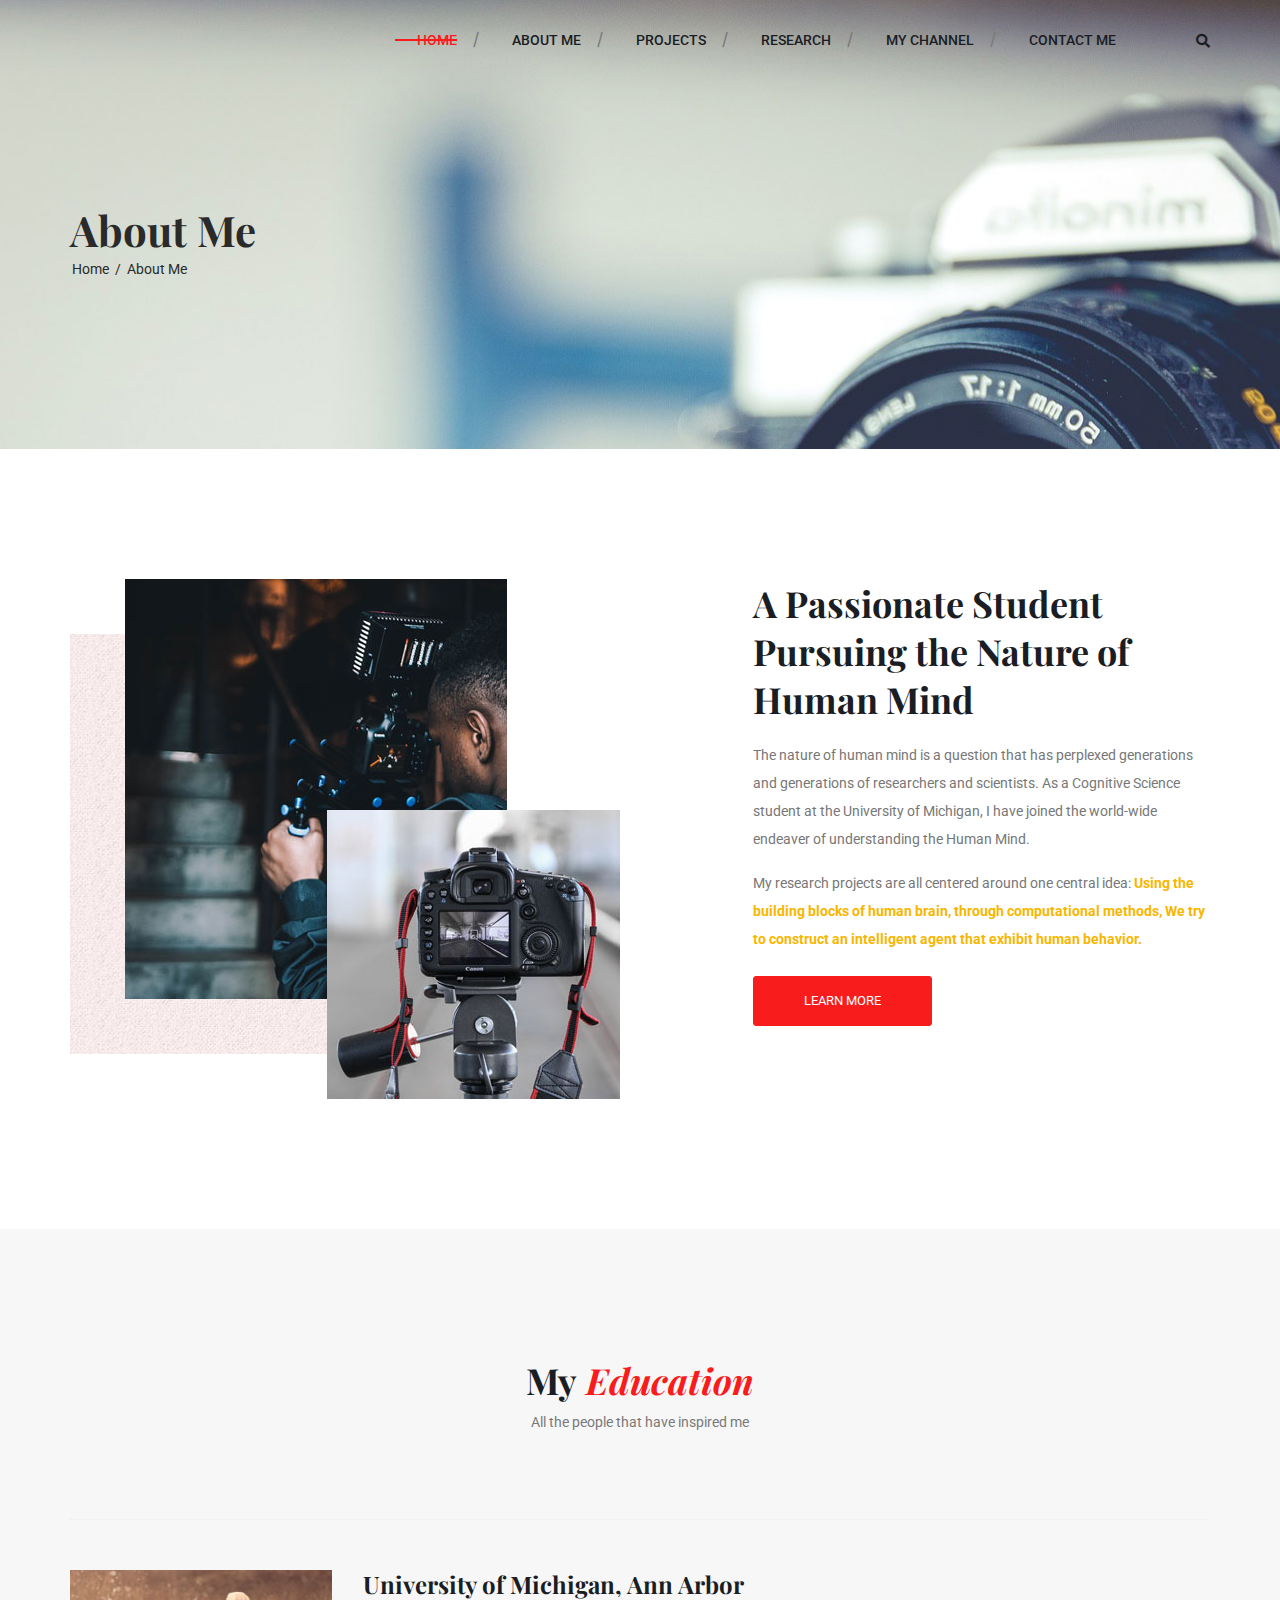
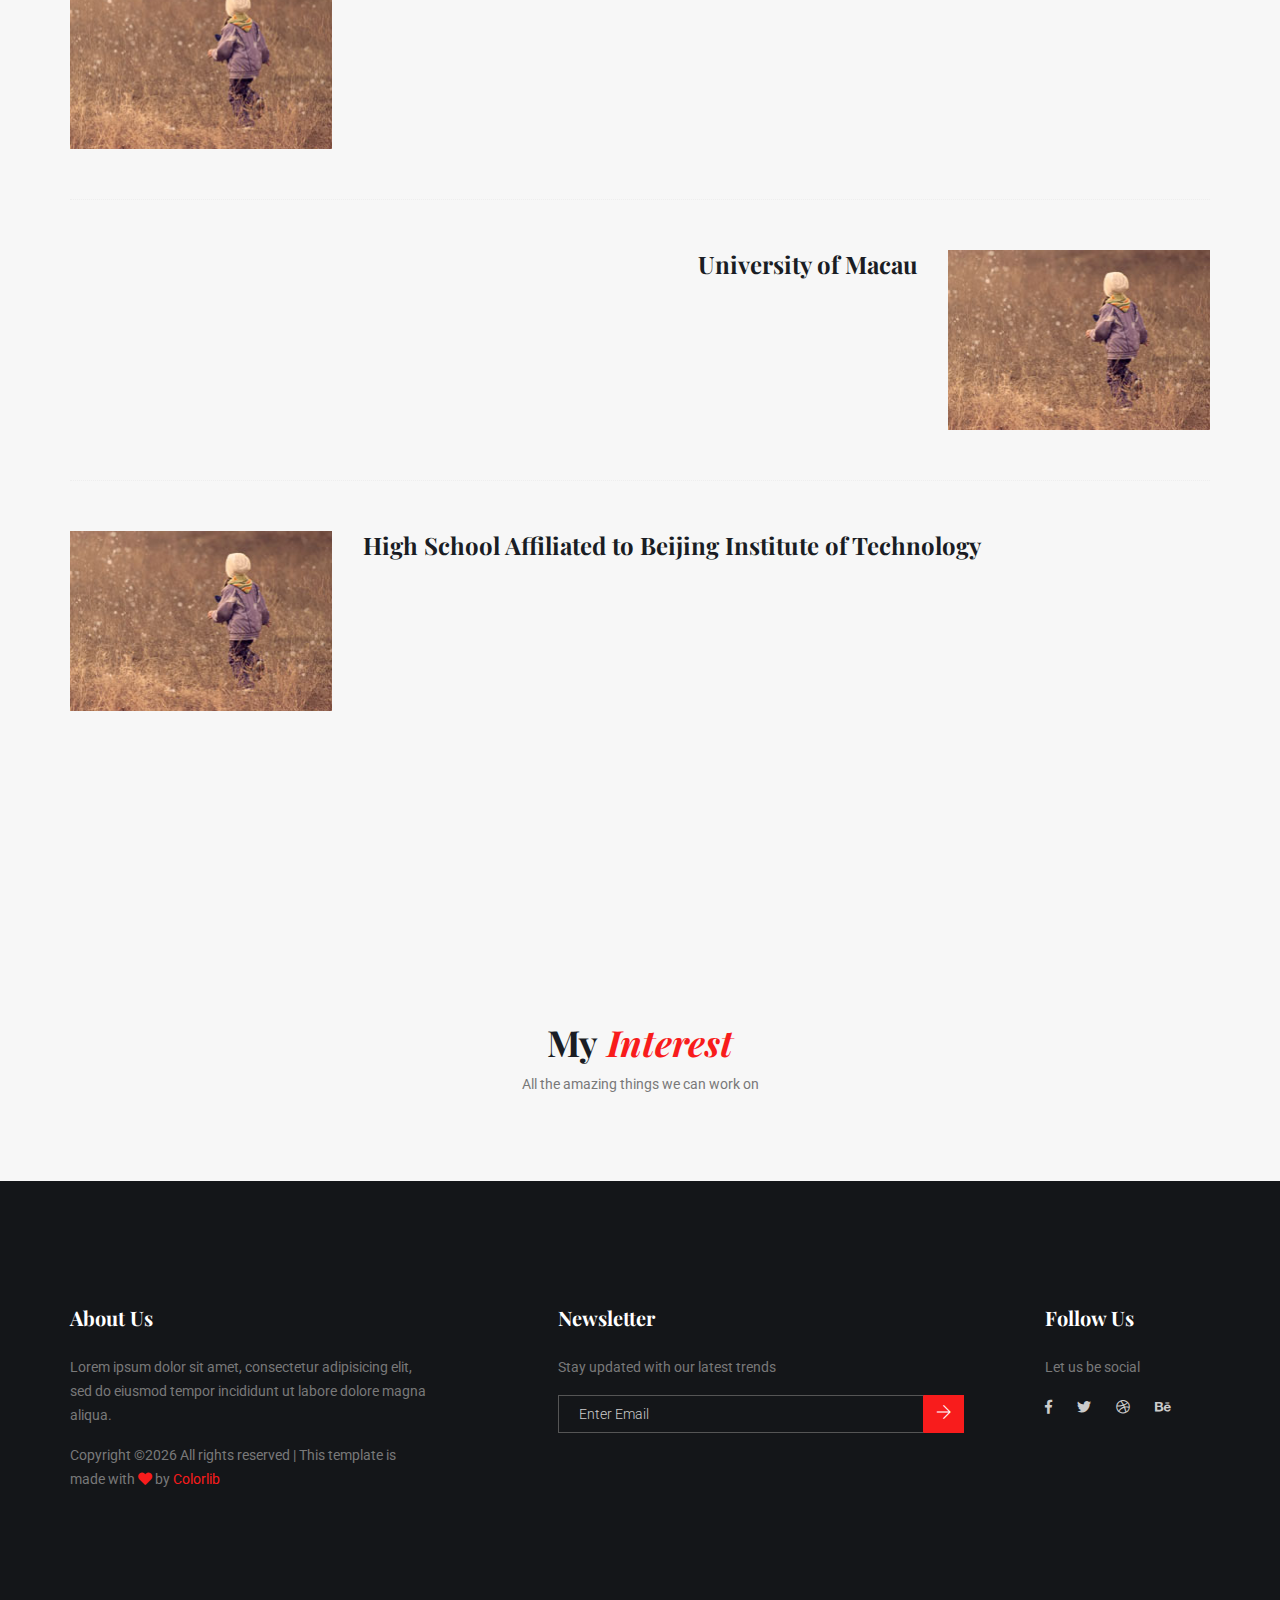
==== about-me.html @ 4230085e "Header menu done" ====
<!doctype html>
<html lang="en">
<head>
    <!-- Required meta tags -->
    <meta charset="utf-8">
    <meta name="viewport" content="width=device-width, initial-scale=1, shrink-to-fit=no">
    <link rel="icon" href="img/favicon.png" type="image/png">
    <title>Qianbo Yin</title>
    <!-- Bootstrap CSS -->
    <link rel="stylesheet" href="css/bootstrap.css">
    <link rel="stylesheet" href="css/themify-icons.css">
    <link rel="stylesheet" href="css/flaticon.css">
    <link rel="stylesheet" href="vendors/fontawesome/css/all.min.css">
    <link rel="stylesheet" href="vendors/owl-carousel/owl.carousel.min.css">
    <link rel="stylesheet" href="vendors/animate-css/animate.css">
    <!-- main css -->
    <link rel="stylesheet" href="css/style.css">
    <link rel="stylesheet" href="css/responsive.css">
</head>

<body>
    <!--================================= Header Menu Area (start) =====================================-->
    <header class="header_area">
        <div class="main_menu">
            <nav class="navbar navbar-expand-lg navbar-light">
                <div class="container">
                    <!-- Brand and toggle get grouped for better mobile display -->
                    <!--The Upper left corner icon omitted--> <!--<a class="navbar-brand logo_h" href="index.html"><img src="img/logo.png" alt=""></a> --> 
                    <button class="navbar-toggler" type="button" data-toggle="collapse" data-target="#navbarSupportedContent" aria-controls="navbarSupportedContent" aria-expanded="false" aria-label="Toggle navigation">
                        <span class="icon-bar"></span>
                        <span class="icon-bar"></span>
                        <span class="icon-bar"></span>
                    </button>
                    <!--MENU BAR ITEMS-->
                    <!-- Collect the nav links, forms, and other content for toggling -->
                    <div class="collapse navbar-collapse offset" id="navbarSupportedContent">
                        <ul class="nav navbar-nav menu_nav ml-auto">
                            <li class="nav-item active"><a class="nav-link" href="index.html">Home</a></li> 
                            <li class="nav-item"><a class="nav-link" href="about-me.html">About Me</a></li>
                            <li class="nav-item submenu dropdown">
                                <a href="projects.html" class="nav-link dropdown-toggle" data-toggle="dropdown" role="button" aria-haspopup="true" aria-expanded="false">Projects</a>
                                <ul class="dropdown-menu">
                                    <li class="nav-item"><a class="nav-link" href="multi-arm.html">Multi-armed Bandit</a></li>
                                    <li class="nav-item"><a class="nav-link" href="reinforcement-learning.html">Reinforcement Learning</a></li>
                                    <li class="nav-item"><a class="nav-link" href="intel-agent.html">Intelligent Agent Plan</a></li>
                                </ul>
                            </li>
                            <li class="nav-item"><a class="nav-link" href="research.html">Research</a></li> 
                            <li class="nav-item submenu dropdown">
                                    <a href="#" class="nav-link dropdown-toggle" data-toggle="dropdown" role="button" aria-haspopup="true" aria-expanded="false">My Channel</a>
                                    <ul class="dropdown-menu">
                                        <li class="nav-item"><a class="nav-link" href="blog.html">Blog</a></li>
                                        <li class="nav-item"><a class="nav-link" href="https://www.youtube.com/channel/UCZo2vby21NMZaMpFVXvGZoA?view_as=subscriber">Youtube</a></li>
                                        <li class="nav-item"><a class="nav-link" href="https://www.patreon.com/qianboyin">Patreon</a></li>
                                    </ul>
                                </li>
                            
                            <li class="nav-item"><a class="nav-link" href="contact.html">Contact Me</a></li>
                        </ul>
                        <div class="right-button">
                        <ul>
                            <li><a id="search" href="javascript:void(0)"><i class="fas fa-search"></i></a></li>
                        </ul>
                        </div> 
                    </div>
                </div>
            </nav>
        </div>

        <!--Search Area-->
        <div class="search_input" id="search_input_box">
            <div class="container ">
                <form class="d-flex justify-content-between search-inner">
                    <input type="text" class="form-control" id="search_input" placeholder="Search Here">
                    <button type="submit" class="btn"></button>
                    <span class="ti-close" id="close_search" title="Close Search"></span>
                </form>
            </div>
        </div>
    </header>
    <!--====================================Header Menu Area (end) =====================================-->




    <!--================================Big Title Area (start)================================-->
    <section class="hero-banner">
        <div class="container">
            <h2>About Me</h2>
            <nav aria-label="breadcrumb" class="banner-breadcrumb">
                <ol class="breadcrumb">
                    <li class="breadcrumb-item"><a href="#">Home</a></li>
                    <li class="breadcrumb-item active" aria-current="page">About Me</li>
                </ol>
            </nav>
        </div>
    </section>
    <!--================================Big Title Area (end) ====================================-->


    <!--====================================About Area (start)=====================================-->
    <section class="about-area area-padding">
        <div class="container">
            <div class="row">
                <div class="col-lg-6">
                    <div class="img-styleBox">
                        <div class="styleBox-border">
                            <img class="styleBox-img1" src="img/background/about1.jpg" alt="">
                        </div>
                        <img class="styleBox-img2" src="img/background/about2.jpg" alt="">
                    </div>
                </div>
                <div class="col-lg-5 col-md-12 offset-md-0 offset-lg-1">
                    <div class="about-content">
                        <h4>
                            A Passionate Student<br>
                            Pursuing the Nature of<br>
                            Human Mind
                        </h4>
                        <p>
                            The nature of human mind is a question that has perplexed generations and generations of researchers and scientists.
                            As a Cognitive Science student at the University of Michigan, I have joined the world-wide endeaver of understanding the Human Mind.
                        </p>
                        <p>
                            <!--TODO: change <b> to <important>-->
                            My research projects are all centered around one central idea: <b>Using the building blocks of human brain, through computational methods,
                            We try to construct an intelligent agent that exhibit human behavior.</b>
                        </p>

                        <a class="main_btn" href="projects.html">Learn More</a>
                    </div>
                </div>
            </div>
        </div>
    </section>
    <!--========================================About Area (end) ======================================-->


    <!--======================================= My Education (start) ===================================-->
    <section class="bg-gray area-padding bg-1">
        <div class="container">
            <!--============ Title ===========-->
            <div class="area-heading">
                <h3>My<span> Education</span></h3>
                <p>All the people that have inspired me</p>
            </div>

            <!--======= University of Michigan ============-->
            <div class="section-top-border">
                <div class="row">
                    <div class="col-md-3">
                        <img src="img/elements/d.jpg" alt="" class="img-fluid">
                    </div>
                    <div class="col-md-9 mt-sm-20 left-align-p">
                        <h3>University of Michigan, Ann Arbor</h3>
                    </div>
                </div>
            </div>

            <!--============= University of Macau ==============-->
            <div class="section-top-border text-right">
                <div class="row">
                    <div class="col-md-9">
                        <h3>University of Macau</h3>                        
                    </div>
                    <div class="col-md-3">
                        <img src="img/elements/d.jpg" alt="" class="img-fluid">                        
                    </div>
                </div>
            </div>

            <!--======= High School ============-->
            <div class="section-top-border">
                <div class="row">
                    <div class="col-md-3">
                        <img src="img/elements/d.jpg" alt="" class="img-fluid">
                    </div>
                    <div class="col-md-9 mt-sm-20 left-align-p">
                        <h3>High School Affiliated to Beijing Institute of Technology</h3>
                    </div>
                </div>
            </div>
        </div>
    </section>
    <!--======================================= My Education (end) ===================================-->



    <!--======================================= My Interest (start) ===================================-->
    <section class="bg-gray area-padding bg-1">
            <div class="container">
                <!--============= Title ============-->
                <div class="area-heading">
                    <h3>My<span> Interest</span></h3>
                    <p>All the amazing things we can work on</p>
                </div>


            </div>
    <!--======================================= My Interest (end) ===================================-->



    <!--====================================== Footer Area(start)  ======================================-->
    <footer class="footer-area section_gap">
        <div class="container">
            <div class="row">
                <div class="col-lg-4  col-md-6 col-sm-6">
                    <div class="single-footer-widget">
                        <h6>About Us</h6>
                        <p>
                            Lorem ipsum dolor sit amet, consectetur adipisicing elit, sed do eiusmod tempor incididunt ut labore dolore
                            magna aliqua.
                        </p>
                        <p class="footer-text m-0"><!-- Link back to Colorlib can't be removed. Template is licensed under CC BY 3.0. -->
Copyright &copy;<script>document.write(new Date().getFullYear());</script> All rights reserved | This template is made with <i class="fa fa-heart" aria-hidden="true"></i> by <a href="https://colorlib.com" target="_blank">Colorlib</a>
<!-- Link back to Colorlib can't be removed. Template is licensed under CC BY 3.0. --></p>
                    </div>
                </div>
                <div class="offset-lg-1 col-lg-5   col-md-6 col-sm-6">
                    <div class="single-footer-widget">
                        <h6>Newsletter</h6>
                        <p>Stay updated with our latest trends</p>
                        <div class="" id="mc_embed_signup">

                            <form target="_blank" action="https://spondonit.us12.list-manage.com/subscribe/post?u=1462626880ade1ac87bd9c93a&amp;id=92a4423d01"
                            method="get" class="form-inline">

                            <div class="d-flex flex-row">

                                <input class="form-control" name="EMAIL" placeholder="Enter Email" onfocus="this.placeholder = ''" onblur="this.placeholder = 'Enter Email '"
                                required="" type="email">


                                <button class="click-btn btn btn-default"><i class="ti-arrow-right"></i></button>
                                <div style="position: absolute; left: -5000px;">
                                    <input name="b_36c4fd991d266f23781ded980_aefe40901a" tabindex="-1" value="" type="text">
                                </div>

                            </div>
                            <div class="info"></div>
                        </form>
                    </div>
                </div>
            </div>
            <div class="col-lg-2 col-md-6 col-sm-6">
                <div class="single-footer-widget">
                    <h6>Follow Us</h6>
                    <p>Let us be social</p>
                    <div class="footer-social d-flex align-items-center">
                        <a href="#"><i class="fab fa-facebook-f"></i></a>
                        <a href="#"><i class="fab fa-twitter"></i></a>
                        <a href="#"><i class="fab fa-dribbble"></i></a>
                        <a href="#"><i class="fab fa-behance"></i></a>
                    </div>
                </div>
            </div>
        </div>
    </div>
</footer>
<!--=============================================== Footer Area (end)  ====================================-->




<!-- Optional JavaScript -->
<!-- jQuery first, then Popper.js, then Bootstrap JS -->
<script src="js/jquery-3.3.1.min.js"></script>
<script src="js/popper.js"></script>
<script src="js/bootstrap.min.js"></script>
<script src="js/stellar.js"></script>
<script src="vendors/isotope/imagesloaded.pkgd.min.js"></script>
<script src="vendors/isotope/isotope.pkgd.min.js"></script>
<script src="vendors/owl-carousel/owl.carousel.min.js"></script>
<script src="js/jquery.ajaxchimp.min.js"></script>
<script src="js/jquery.counterup.min.js"></script>
<script src="js/jquery.waypoints.min.js"></script>
<script src="js/mail-script.js"></script>
<script src="js/contact.js"></script>
<script src="js/jquery.form.js"></script>
<script src="js/jquery.validate.min.js"></script>
<script src="js/mail-script.js"></script>
<script src="js/theme.js"></script>
</body>
</html>
---- css/themify-icons.css ----
@font-face {
	font-family: 'themify';
	src:url('../fonts/themify.eot?-fvbane');
	src:url('../fonts/themify.eot?#iefix-fvbane') format('embedded-opentype'),
		url('../fonts/themify.woff?-fvbane') format('woff'),
		url('../fonts/themify.ttf?-fvbane') format('truetype'),
		url('../fonts/themify.svg?-fvbane#themify') format('svg');
	font-weight: normal;
	font-style: normal;
}

[class^="ti-"], [class*=" ti-"] {
	font-family: 'themify';
	speak: none;
	font-style: normal;
	font-weight: normal;
	font-variant: normal;
	text-transform: none;
	line-height: 1;

	/* Better Font Rendering =========== */
	-webkit-font-smoothing: antialiased;
	-moz-osx-font-smoothing: grayscale;
}

.ti-wand:before {
	content: "\e600";
}
.ti-volume:before {
	content: "\e601";
}
.ti-user:before {
	content: "\e602";
}
.ti-unlock:before {
	content: "\e603";
}
.ti-unlink:before {
	content: "\e604";
}
.ti-trash:before {
	content: "\e605";
}
.ti-thought:before {
	content: "\e606";
}
.ti-target:before {
	content: "\e607";
}
.ti-tag:before {
	content: "\e608";
}
.ti-tablet:before {
	content: "\e609";
}
.ti-star:before {
	content: "\e60a";
}
.ti-spray:before {
	content: "\e60b";
}
.ti-signal:before {
	content: "\e60c";
}
.ti-shopping-cart:before {
	content: "\e60d";
}
.ti-shopping-cart-full:before {
	content: "\e60e";
}
.ti-settings:before {
	content: "\e60f";
}
.ti-search:before {
	content: "\e610";
}
.ti-zoom-in:before {
	content: "\e611";
}
.ti-zoom-out:before {
	content: "\e612";
}
.ti-cut:before {
	content: "\e613";
}
.ti-ruler:before {
	content: "\e614";
}
.ti-ruler-pencil:before {
	content: "\e615";
}
.ti-ruler-alt:before {
	content: "\e616";
}
.ti-bookmark:before {
	content: "\e617";
}
.ti-bookmark-alt:before {
	content: "\e618";
}
.ti-reload:before {
	content: "\e619";
}
.ti-plus:before {
	content: "\e61a";
}
.ti-pin:before {
	content: "\e61b";
}
.ti-pencil:before {
	content: "\e61c";
}
.ti-pencil-alt:before {
	content: "\e61d";
}
.ti-paint-roller:before {
	content: "\e61e";
}
.ti-paint-bucket:before {
	content: "\e61f";
}
.ti-na:before {
	content: "\e620";
}
.ti-mobile:before {
	content: "\e621";
}
.ti-minus:before {
	content: "\e622";
}
.ti-medall:before {
	content: "\e623";
}
.ti-medall-alt:before {
	content: "\e624";
}
.ti-marker:before {
	content: "\e625";
}
.ti-marker-alt:before {
	content: "\e626";
}
.ti-arrow-up:before {
	content: "\e627";
}
.ti-arrow-right:before {
	content: "\e628";
}
.ti-arrow-left:before {
	content: "\e629";
}
.ti-arrow-down:before {
	content: "\e62a";
}
.ti-lock:before {
	content: "\e62b";
}
.ti-location-arrow:before {
	content: "\e62c";
}
.ti-link:before {
	content: "\e62d";
}
.ti-layout:before {
	content: "\e62e";
}
.ti-layers:before {
	content: "\e62f";
}
.ti-layers-alt:before {
	content: "\e630";
}
.ti-key:before {
	content: "\e631";
}
.ti-import:before {
	content: "\e632";
}
.ti-image:before {
	content: "\e633";
}
.ti-heart:before {
	content: "\e634";
}
.ti-heart-broken:before {
	content: "\e635";
}
.ti-hand-stop:before {
	content: "\e636";
}
.ti-hand-open:before {
	content: "\e637";
}
.ti-hand-drag:before {
	content: "\e638";
}
.ti-folder:before {
	content: "\e639";
}
.ti-flag:before {
	content: "\e63a";
}
.ti-flag-alt:before {
	content: "\e63b";
}
.ti-flag-alt-2:before {
	content: "\e63c";
}
.ti-eye:before {
	content: "\e63d";
}
.ti-export:before {
	content: "\e63e";
}
.ti-exchange-vertical:before {
	content: "\e63f";
}
.ti-desktop:before {
	content: "\e640";
}
.ti-cup:before {
	content: "\e641";
}
.ti-crown:before {
	content: "\e642";
}
.ti-comments:before {
	content: "\e643";
}
.ti-comment:before {
	content: "\e644";
}
.ti-comment-alt:before {
	content: "\e645";
}
.ti-close:before {
	content: "\e646";
}
.ti-clip:before {
	content: "\e647";
}
.ti-angle-up:before {
	content: "\e648";
}
.ti-angle-right:before {
	content: "\e649";
}
.ti-angle-left:before {
	content: "\e64a";
}
.ti-angle-down:before {
	content: "\e64b";
}
.ti-check:before {
	content: "\e64c";
}
.ti-check-box:before {
	content: "\e64d";
}
.ti-camera:before {
	content: "\e64e";
}
.ti-announcement:before {
	content: "\e64f";
}
.ti-brush:before {
	content: "\e650";
}
.ti-briefcase:before {
	content: "\e651";
}
.ti-bolt:before {
	content: "\e652";
}
.ti-bolt-alt:before {
	content: "\e653";
}
.ti-blackboard:before {
	content: "\e654";
}
.ti-bag:before {
	content: "\e655";
}
.ti-move:before {
	content: "\e656";
}
.ti-arrows-vertical:before {
	content: "\e657";
}
.ti-arrows-horizontal:before {
	content: "\e658";
}
.ti-fullscreen:before {
	content: "\e659";
}
.ti-arrow-top-right:before {
	content: "\e65a";
}
.ti-arrow-top-left:before {
	content: "\e65b";
}
.ti-arrow-circle-up:before {
	content: "\e65c";
}
.ti-arrow-circle-right:before {
	content: "\e65d";
}
.ti-arrow-circle-left:before {
	content: "\e65e";
}
.ti-arrow-circle-down:before {
	content: "\e65f";
}
.ti-angle-double-up:before {
	content: "\e660";
}
.ti-angle-double-right:before {
	content: "\e661";
}
.ti-angle-double-left:before {
	content: "\e662";
}
.ti-angle-double-down:before {
	content: "\e663";
}
.ti-zip:before {
	content: "\e664";
}
.ti-world:before {
	content: "\e665";
}
.ti-wheelchair:before {
	content: "\e666";
}
.ti-view-list:before {
	content: "\e667";
}
.ti-view-list-alt:before {
	content: "\e668";
}
.ti-view-grid:before {
	content: "\e669";
}
.ti-uppercase:before {
	content: "\e66a";
}
.ti-upload:before {
	content: "\e66b";
}
.ti-underline:before {
	content: "\e66c";
}
.ti-truck:before {
	content: "\e66d";
}
.ti-timer:before {
	content: "\e66e";
}
.ti-ticket:before {
	content: "\e66f";
}
.ti-thumb-up:before {
	content: "\e670";
}
.ti-thumb-down:before {
	content: "\e671";
}
.ti-text:before {
	content: "\e672";
}
.ti-stats-up:before {
	content: "\e673";
}
.ti-stats-down:before {
	content: "\e674";
}
.ti-split-v:before {
	content: "\e675";
}
.ti-split-h:before {
	content: "\e676";
}
.ti-smallcap:before {
	content: "\e677";
}
.ti-shine:before {
	content: "\e678";
}
.ti-shift-right:before {
	content: "\e679";
}
.ti-shift-left:before {
	content: "\e67a";
}
.ti-shield:before {
	content: "\e67b";
}
.ti-notepad:before {
	content: "\e67c";
}
.ti-server:before {
	content: "\e67d";
}
.ti-quote-right:before {
	content: "\e67e";
}
.ti-quote-left:before {
	content: "\e67f";
}
.ti-pulse:before {
	content: "\e680";
}
.ti-printer:before {
	content: "\e681";
}
.ti-power-off:before {
	content: "\e682";
}
.ti-plug:before {
	content: "\e683";
}
.ti-pie-chart:before {
	content: "\e684";
}
.ti-paragraph:before {
	content: "\e685";
}
.ti-panel:before {
	content: "\e686";
}
.ti-package:before {
	content: "\e687";
}
.ti-music:before {
	content: "\e688";
}
.ti-music-alt:before {
	content: "\e689";
}
.ti-mouse:before {
	content: "\e68a";
}
.ti-mouse-alt:before {
	content: "\e68b";
}
.ti-money:before {
	content: "\e68c";
}
.ti-microphone:before {
	content: "\e68d";
}
.ti-menu:before {
	content: "\e68e";
}
.ti-menu-alt:before {
	content: "\e68f";
}
.ti-map:before {
	content: "\e690";
}
.ti-map-alt:before {
	content: "\e691";
}
.ti-loop:before {
	content: "\e692";
}
.ti-location-pin:before {
	content: "\e693";
}
.ti-list:before {
	content: "\e694";
}
.ti-light-bulb:before {
	content: "\e695";
}
.ti-Italic:before {
	content: "\e696";
}
.ti-info:before {
	content: "\e697";
}
.ti-infinite:before {
	content: "\e698";
}
.ti-id-badge:before {
	content: "\e699";
}
.ti-hummer:before {
	content: "\e69a";
}
.ti-home:before {
	content: "\e69b";
}
.ti-help:before {
	content: "\e69c";
}
.ti-headphone:before {
	content: "\e69d";
}
.ti-harddrives:before {
	content: "\e69e";
}
.ti-harddrive:before {
	content: "\e69f";
}
.ti-gift:before {
	content: "\e6a0";
}
.ti-game:before {
	content: "\e6a1";
}
.ti-filter:before {
	content: "\e6a2";
}
.ti-files:before {
	content: "\e6a3";
}
.ti-file:before {
	content: "\e6a4";
}
.ti-eraser:before {
	content: "\e6a5";
}
.ti-envelope:before {
	content: "\e6a6";
}
.ti-download:before {
	content: "\e6a7";
}
.ti-direction:before {
	content: "\e6a8";
}
.ti-direction-alt:before {
	content: "\e6a9";
}
.ti-dashboard:before {
	content: "\e6aa";
}
.ti-control-stop:before {
	content: "\e6ab";
}
.ti-control-shuffle:before {
	content: "\e6ac";
}
.ti-control-play:before {
	content: "\e6ad";
}
.ti-control-pause:before {
	content: "\e6ae";
}
.ti-control-forward:before {
	content: "\e6af";
}
.ti-control-backward:before {
	content: "\e6b0";
}
.ti-cloud:before {
	content: "\e6b1";
}
.ti-cloud-up:before {
	content: "\e6b2";
}
.ti-cloud-down:before {
	content: "\e6b3";
}
.ti-clipboard:before {
	content: "\e6b4";
}
.ti-car:before {
	content: "\e6b5";
}
.ti-calendar:before {
	content: "\e6b6";
}
.ti-book:before {
	content: "\e6b7";
}
.ti-bell:before {
	content: "\e6b8";
}
.ti-basketball:before {
	content: "\e6b9";
}
.ti-bar-chart:before {
	content: "\e6ba";
}
.ti-bar-chart-alt:before {
	content: "\e6bb";
}
.ti-back-right:before {
	content: "\e6bc";
}
.ti-back-left:before {
	content: "\e6bd";
}
.ti-arrows-corner:before {
	content: "\e6be";
}
.ti-archive:before {
	content: "\e6bf";
}
.ti-anchor:before {
	content: "\e6c0";
}
.ti-align-right:before {
	content: "\e6c1";
}
.ti-align-left:before {
	content: "\e6c2";
}
.ti-align-justify:before {
	content: "\e6c3";
}
.ti-align-center:before {
	content: "\e6c4";
}
.ti-alert:before {
	content: "\e6c5";
}
.ti-alarm-clock:before {
	content: "\e6c6";
}
.ti-agenda:before {
	content: "\e6c7";
}
.ti-write:before {
	content: "\e6c8";
}
.ti-window:before {
	content: "\e6c9";
}
.ti-widgetized:before {
	content: "\e6ca";
}
.ti-widget:before {
	content: "\e6cb";
}
.ti-widget-alt:before {
	content: "\e6cc";
}
.ti-wallet:before {
	content: "\e6cd";
}
.ti-video-clapper:before {
	content: "\e6ce";
}
.ti-video-camera:before {
	content: "\e6cf";
}
.ti-vector:before {
	content: "\e6d0";
}
.ti-themify-logo:before {
	content: "\e6d1";
}
.ti-themify-favicon:before {
	content: "\e6d2";
}
.ti-themify-favicon-alt:before {
	content: "\e6d3";
}
.ti-support:before {
	content: "\e6d4";
}
.ti-stamp:before {
	content: "\e6d5";
}
.ti-split-v-alt:before {
	content: "\e6d6";
}
.ti-slice:before {
	content: "\e6d7";
}
.ti-shortcode:before {
	content: "\e6d8";
}
.ti-shift-right-alt:before {
	content: "\e6d9";
}
.ti-shift-left-alt:before {
	content: "\e6da";
}
.ti-ruler-alt-2:before {
	content: "\e6db";
}
.ti-receipt:before {
	content: "\e6dc";
}
.ti-pin2:before {
	content: "\e6dd";
}
.ti-pin-alt:before {
	content: "\e6de";
}
.ti-pencil-alt2:before {
	content: "\e6df";
}
.ti-palette:before {
	content: "\e6e0";
}
.ti-more:before {
	content: "\e6e1";
}
.ti-more-alt:before {
	content: "\e6e2";
}
.ti-microphone-alt:before {
	content: "\e6e3";
}
.ti-magnet:before {
	content: "\e6e4";
}
.ti-line-double:before {
	content: "\e6e5";
}
.ti-line-dotted:before {
	content: "\e6e6";
}
.ti-line-dashed:before {
	content: "\e6e7";
}
.ti-layout-width-full:before {
	content: "\e6e8";
}
.ti-layout-width-default:before {
	content: "\e6e9";
}
.ti-layout-width-default-alt:before {
	content: "\e6ea";
}
.ti-layout-tab:before {
	content: "\e6eb";
}
.ti-layout-tab-window:before {
	content: "\e6ec";
}
.ti-layout-tab-v:before {
	content: "\e6ed";
}
.ti-layout-tab-min:before {
	content: "\e6ee";
}
.ti-layout-slider:before {
	content: "\e6ef";
}
.ti-layout-slider-alt:before {
	content: "\e6f0";
}
.ti-layout-sidebar-right:before {
	content: "\e6f1";
}
.ti-layout-sidebar-none:before {
	content: "\e6f2";
}
.ti-layout-sidebar-left:before {
	content: "\e6f3";
}
.ti-layout-placeholder:before {
	content: "\e6f4";
}
.ti-layout-menu:before {
	content: "\e6f5";
}
.ti-layout-menu-v:before {
	content: "\e6f6";
}
.ti-layout-menu-separated:before {
	content: "\e6f7";
}
.ti-layout-menu-full:before {
	content: "\e6f8";
}
.ti-layout-media-right-alt:before {
	content: "\e6f9";
}
.ti-layout-media-right:before {
	content: "\e6fa";
}
.ti-layout-media-overlay:before {
	content: "\e6fb";
}
.ti-layout-media-overlay-alt:before {
	content: "\e6fc";
}
.ti-layout-media-overlay-alt-2:before {
	content: "\e6fd";
}
.ti-layout-media-left-alt:before {
	content: "\e6fe";
}
.ti-layout-media-left:before {
	content: "\e6ff";
}
.ti-layout-media-center-alt:before {
	content: "\e700";
}
.ti-layout-media-center:before {
	content: "\e701";
}
.ti-layout-list-thumb:before {
	content: "\e702";
}
.ti-layout-list-thumb-alt:before {
	content: "\e703";
}
.ti-layout-list-post:before {
	content: "\e704";
}
.ti-layout-list-large-image:before {
	content: "\e705";
}
.ti-layout-line-solid:before {
	content: "\e706";
}
.ti-layout-grid4:before {
	content: "\e707";
}
.ti-layout-grid3:before {
	content: "\e708";
}
.ti-layout-grid2:before {
	content: "\e709";
}
.ti-layout-grid2-thumb:before {
	content: "\e70a";
}
.ti-layout-cta-right:before {
	content: "\e70b";
}
.ti-layout-cta-left:before {
	content: "\e70c";
}
.ti-layout-cta-center:before {
	content: "\e70d";
}
.ti-layout-cta-btn-right:before {
	content: "\e70e";
}
.ti-layout-cta-btn-left:before {
	content: "\e70f";
}
.ti-layout-column4:before {
	content: "\e710";
}
.ti-layout-column3:before {
	content: "\e711";
}
.ti-layout-column2:before {
	content: "\e712";
}
.ti-layout-accordion-separated:before {
	content: "\e713";
}
.ti-layout-accordion-merged:before {
	content: "\e714";
}
.ti-layout-accordion-list:before {
	content: "\e715";
}
.ti-ink-pen:before {
	content: "\e716";
}
.ti-info-alt:before {
	content: "\e717";
}
.ti-help-alt:before {
	content: "\e718";
}
.ti-headphone-alt:before {
	content: "\e719";
}
.ti-hand-point-up:before {
	content: "\e71a";
}
.ti-hand-point-right:before {
	content: "\e71b";
}
.ti-hand-point-left:before {
	content: "\e71c";
}
.ti-hand-point-down:before {
	content: "\e71d";
}
.ti-gallery:before {
	content: "\e71e";
}
.ti-face-smile:before {
	content: "\e71f";
}
.ti-face-sad:before {
	content: "\e720";
}
.ti-credit-card:before {
	content: "\e721";
}
.ti-control-skip-forward:before {
	content: "\e722";
}
.ti-control-skip-backward:before {
	content: "\e723";
}
.ti-control-record:before {
	content: "\e724";
}
.ti-control-eject:before {
	content: "\e725";
}
.ti-comments-smiley:before {
	content: "\e726";
}
.ti-brush-alt:before {
	content: "\e727";
}
.ti-youtube:before {
	content: "\e728";
}
.ti-vimeo:before {
	content: "\e729";
}
.ti-twitter:before {
	content: "\e72a";
}
.ti-time:before {
	content: "\e72b";
}
.ti-tumblr:before {
	content: "\e72c";
}
.ti-skype:before {
	content: "\e72d";
}
.ti-share:before {
	content: "\e72e";
}
.ti-share-alt:before {
	content: "\e72f";
}
.ti-rocket:before {
	content: "\e730";
}
.ti-pinterest:before {
	content: "\e731";
}
.ti-new-window:before {
	content: "\e732";
}
.ti-microsoft:before {
	content: "\e733";
}
.ti-list-ol:before {
	content: "\e734";
}
.ti-linkedin:before {
	content: "\e735";
}
.ti-layout-sidebar-2:before {
	content: "\e736";
}
.ti-layout-grid4-alt:before {
	content: "\e737";
}
.ti-layout-grid3-alt:before {
	content: "\e738";
}
.ti-layout-grid2-alt:before {
	content: "\e739";
}
.ti-layout-column4-alt:before {
	content: "\e73a";
}
.ti-layout-column3-alt:before {
	content: "\e73b";
}
.ti-layout-column2-alt:before {
	content: "\e73c";
}
.ti-instagram:before {
	content: "\e73d";
}
.ti-google:before {
	content: "\e73e";
}
.ti-github:before {
	content: "\e73f";
}
.ti-flickr:before {
	content: "\e740";
}
.ti-facebook:before {
	content: "\e741";
}
.ti-dropbox:before {
	content: "\e742";
}
.ti-dribbble:before {
	content: "\e743";
}
.ti-apple:before {
	content: "\e744";
}
.ti-android:before {
	content: "\e745";
}
.ti-save:before {
	content: "\e746";
}
.ti-save-alt:before {
	content: "\e747";
}
.ti-yahoo:before {
	content: "\e748";
}
.ti-wordpress:before {
	content: "\e749";
}
.ti-vimeo-alt:before {
	content: "\e74a";
}
.ti-twitter-alt:before {
	content: "\e74b";
}
.ti-tumblr-alt:before {
	content: "\e74c";
}
.ti-trello:before {
	content: "\e74d";
}
.ti-stack-overflow:before {
	content: "\e74e";
}
.ti-soundcloud:before {
	content: "\e74f";
}
.ti-sharethis:before {
	content: "\e750";
}
.ti-sharethis-alt:before {
	content: "\e751";
}
.ti-reddit:before {
	content: "\e752";
}
.ti-pinterest-alt:before {
	content: "\e753";
}
.ti-microsoft-alt:before {
	content: "\e754";
}
.ti-linux:before {
	content: "\e755";
}
.ti-jsfiddle:before {
	content: "\e756";
}
.ti-joomla:before {
	content: "\e757";
}
.ti-html5:before {
	content: "\e758";
}
.ti-flickr-alt:before {
	content: "\e759";
}
.ti-email:before {
	content: "\e75a";
}
.ti-drupal:before {
	content: "\e75b";
}
.ti-dropbox-alt:before {
	content: "\e75c";
}
.ti-css3:before {
	content: "\e75d";
}
.ti-rss:before {
	content: "\e75e";
}
.ti-rss-alt:before {
	content: "\e75f";
}
---- css/flaticon.css ----
/*
  	Flaticon icon font: Flaticon
  	Creation date: 16/03/2019 08:12
  	*/

@font-face {
  font-family: "Flaticon";
  src: url("../fonts/Flaticon.eot");
  src: url("../fonts/Flaticon.eot?#iefix") format("embedded-opentype"),
       url("../fonts/Flaticon.woff2") format("woff2"),
       url("../fonts/Flaticon.woff") format("woff"),
       url("../fonts/Flaticon.ttf") format("truetype"),
       url("../fonts/Flaticon.svg#Flaticon") format("svg");
  font-weight: normal;
  font-style: normal;
}

@media screen and (-webkit-min-device-pixel-ratio:0) {
  @font-face {
    font-family: "Flaticon";
    src: url("../fonts/Flaticon.svg#Flaticon") format("svg");
  }
}

[class^="flaticon-"]:before, [class*=" flaticon-"]:before,
[class^="flaticon-"]:after, [class*=" flaticon-"]:after {   
  font-family: Flaticon;
  font-size: 72px;
  font-style: normal;
  margin-left: 20px;
}

.flaticon-balloon:before { content: "\f100"; }
.flaticon-camera:before { content: "\f101"; }
.flaticon-send:before { content: "\f102"; }
.flaticon-leaf:before { content: "\f103"; }
---- vendors/fontawesome/css/all.min.css ----
.fa,.fab,.fal,.far,.fas{-moz-osx-font-smoothing:grayscale;-webkit-font-smoothing:antialiased;display:inline-block;font-style:normal;font-variant:normal;text-rendering:auto;line-height:1}.fa-lg{font-size:1.33333em;line-height:.75em;vertical-align:-.0667em}.fa-xs{font-size:.75em}.fa-sm{font-size:.875em}.fa-1x{font-size:1em}.fa-2x{font-size:2em}.fa-3x{font-size:3em}.fa-4x{font-size:4em}.fa-5x{font-size:5em}.fa-6x{font-size:6em}.fa-7x{font-size:7em}.fa-8x{font-size:8em}.fa-9x{font-size:9em}.fa-10x{font-size:10em}.fa-fw{text-align:center;width:1.25em}.fa-ul{list-style-type:none;margin-left:2.5em;padding-left:0}.fa-ul>li{position:relative}.fa-li{left:-2em;position:absolute;text-align:center;width:2em;line-height:inherit}.fa-border{border:.08em solid #eee;border-radius:.1em;padding:.2em .25em .15em}.fa-pull-left{float:left}.fa-pull-right{float:right}.fa.fa-pull-left,.fab.fa-pull-left,.fal.fa-pull-left,.far.fa-pull-left,.fas.fa-pull-left{margin-right:.3em}.fa.fa-pull-right,.fab.fa-pull-right,.fal.fa-pull-right,.far.fa-pull-right,.fas.fa-pull-right{margin-left:.3em}.fa-spin{animation:fa-spin 2s infinite linear}.fa-pulse{animation:fa-spin 1s infinite steps(8)}@keyframes fa-spin{0%{transform:rotate(0deg)}to{transform:rotate(1turn)}}.fa-rotate-90{-ms-filter:"progid:DXImageTransform.Microsoft.BasicImage(rotation=1)";transform:rotate(90deg)}.fa-rotate-180{-ms-filter:"progid:DXImageTransform.Microsoft.BasicImage(rotation=2)";transform:rotate(180deg)}.fa-rotate-270{-ms-filter:"progid:DXImageTransform.Microsoft.BasicImage(rotation=3)";transform:rotate(270deg)}.fa-flip-horizontal{-ms-filter:"progid:DXImageTransform.Microsoft.BasicImage(rotation=0, mirror=1)";transform:scaleX(-1)}.fa-flip-vertical{transform:scaleY(-1)}.fa-flip-horizontal.fa-flip-vertical,.fa-flip-vertical{-ms-filter:"progid:DXImageTransform.Microsoft.BasicImage(rotation=2, mirror=1)"}.fa-flip-horizontal.fa-flip-vertical{transform:scale(-1)}:root .fa-flip-horizontal,:root .fa-flip-vertical,:root .fa-rotate-90,:root .fa-rotate-180,:root .fa-rotate-270{filter:none}.fa-stack{display:inline-block;height:2em;line-height:2em;position:relative;vertical-align:middle;width:2.5em}.fa-stack-1x,.fa-stack-2x{left:0;position:absolute;text-align:center;width:100%}.fa-stack-1x{line-height:inherit}.fa-stack-2x{font-size:2em}.fa-inverse{color:#fff}.fa-500px:before{content:"\f26e"}.fa-accessible-icon:before{content:"\f368"}.fa-accusoft:before{content:"\f369"}.fa-acquisitions-incorporated:before{content:"\f6af"}.fa-ad:before{content:"\f641"}.fa-address-book:before{content:"\f2b9"}.fa-address-card:before{content:"\f2bb"}.fa-adjust:before{content:"\f042"}.fa-adn:before{content:"\f170"}.fa-adobe:before{content:"\f778"}.fa-adversal:before{content:"\f36a"}.fa-affiliatetheme:before{content:"\f36b"}.fa-air-freshener:before{content:"\f5d0"}.fa-algolia:before{content:"\f36c"}.fa-align-center:before{content:"\f037"}.fa-align-justify:before{content:"\f039"}.fa-align-left:before{content:"\f036"}.fa-align-right:before{content:"\f038"}.fa-alipay:before{content:"\f642"}.fa-allergies:before{content:"\f461"}.fa-amazon:before{content:"\f270"}.fa-amazon-pay:before{content:"\f42c"}.fa-ambulance:before{content:"\f0f9"}.fa-american-sign-language-interpreting:before{content:"\f2a3"}.fa-amilia:before{content:"\f36d"}.fa-anchor:before{content:"\f13d"}.fa-android:before{content:"\f17b"}.fa-angellist:before{content:"\f209"}.fa-angle-double-down:before{content:"\f103"}.fa-angle-double-left:before{content:"\f100"}.fa-angle-double-right:before{content:"\f101"}.fa-angle-double-up:before{content:"\f102"}.fa-angle-down:before{content:"\f107"}.fa-angle-left:before{content:"\f104"}.fa-angle-right:before{content:"\f105"}.fa-angle-up:before{content:"\f106"}.fa-angry:before{content:"\f556"}.fa-angrycreative:before{content:"\f36e"}.fa-angular:before{content:"\f420"}.fa-ankh:before{content:"\f644"}.fa-app-store:before{content:"\f36f"}.fa-app-store-ios:before{content:"\f370"}.fa-apper:before{content:"\f371"}.fa-apple:before{content:"\f179"}.fa-apple-alt:before{content:"\f5d1"}.fa-apple-pay:before{content:"\f415"}.fa-archive:before{content:"\f187"}.fa-archway:before{content:"\f557"}.fa-arrow-alt-circle-down:before{content:"\f358"}.fa-arrow-alt-circle-left:before{content:"\f359"}.fa-arrow-alt-circle-right:before{content:"\f35a"}.fa-arrow-alt-circle-up:before{content:"\f35b"}.fa-arrow-circle-down:before{content:"\f0ab"}.fa-arrow-circle-left:before{content:"\f0a8"}.fa-arrow-circle-right:before{content:"\f0a9"}.fa-arrow-circle-up:before{content:"\f0aa"}.fa-arrow-down:before{content:"\f063"}.fa-arrow-left:before{content:"\f060"}.fa-arrow-right:before{content:"\f061"}.fa-arrow-up:before{content:"\f062"}.fa-arrows-alt:before{content:"\f0b2"}.fa-arrows-alt-h:before{content:"\f337"}.fa-arrows-alt-v:before{content:"\f338"}.fa-artstation:before{content:"\f77a"}.fa-assistive-listening-systems:before{content:"\f2a2"}.fa-asterisk:before{content:"\f069"}.fa-asymmetrik:before{content:"\f372"}.fa-at:before{content:"\f1fa"}.fa-atlas:before{content:"\f558"}.fa-atlassian:before{content:"\f77b"}.fa-atom:before{content:"\f5d2"}.fa-audible:before{content:"\f373"}.fa-audio-description:before{content:"\f29e"}.fa-autoprefixer:before{content:"\f41c"}.fa-avianex:before{content:"\f374"}.fa-aviato:before{content:"\f421"}.fa-award:before{content:"\f559"}.fa-aws:before{content:"\f375"}.fa-baby:before{content:"\f77c"}.fa-baby-carriage:before{content:"\f77d"}.fa-backspace:before{content:"\f55a"}.fa-backward:before{content:"\f04a"}.fa-balance-scale:before{content:"\f24e"}.fa-ban:before{content:"\f05e"}.fa-band-aid:before{content:"\f462"}.fa-bandcamp:before{content:"\f2d5"}.fa-barcode:before{content:"\f02a"}.fa-bars:before{content:"\f0c9"}.fa-baseball-ball:before{content:"\f433"}.fa-basketball-ball:before{content:"\f434"}.fa-bath:before{content:"\f2cd"}.fa-battery-empty:before{content:"\f244"}.fa-battery-full:before{content:"\f240"}.fa-battery-half:before{content:"\f242"}.fa-battery-quarter:before{content:"\f243"}.fa-battery-three-quarters:before{content:"\f241"}.fa-bed:before{content:"\f236"}.fa-beer:before{content:"\f0fc"}.fa-behance:before{content:"\f1b4"}.fa-behance-square:before{content:"\f1b5"}.fa-bell:before{content:"\f0f3"}.fa-bell-slash:before{content:"\f1f6"}.fa-bezier-curve:before{content:"\f55b"}.fa-bible:before{content:"\f647"}.fa-bicycle:before{content:"\f206"}.fa-bimobject:before{content:"\f378"}.fa-binoculars:before{content:"\f1e5"}.fa-biohazard:before{content:"\f780"}.fa-birthday-cake:before{content:"\f1fd"}.fa-bitbucket:before{content:"\f171"}.fa-bitcoin:before{content:"\f379"}.fa-bity:before{content:"\f37a"}.fa-black-tie:before{content:"\f27e"}.fa-blackberry:before{content:"\f37b"}.fa-blender:before{content:"\f517"}.fa-blender-phone:before{content:"\f6b6"}.fa-blind:before{content:"\f29d"}.fa-blog:before{content:"\f781"}.fa-blogger:before{content:"\f37c"}.fa-blogger-b:before{content:"\f37d"}.fa-bluetooth:before{content:"\f293"}.fa-bluetooth-b:before{content:"\f294"}.fa-bold:before{content:"\f032"}.fa-bolt:before{content:"\f0e7"}.fa-bomb:before{content:"\f1e2"}.fa-bone:before{content:"\f5d7"}.fa-bong:before{content:"\f55c"}.fa-book:before{content:"\f02d"}.fa-book-dead:before{content:"\f6b7"}.fa-book-open:before{content:"\f518"}.fa-book-reader:before{content:"\f5da"}.fa-bookmark:before{content:"\f02e"}.fa-bowling-ball:before{content:"\f436"}.fa-box:before{content:"\f466"}.fa-box-open:before{content:"\f49e"}.fa-boxes:before{content:"\f468"}.fa-braille:before{content:"\f2a1"}.fa-brain:before{content:"\f5dc"}.fa-briefcase:before{content:"\f0b1"}.fa-briefcase-medical:before{content:"\f469"}.fa-broadcast-tower:before{content:"\f519"}.fa-broom:before{content:"\f51a"}.fa-brush:before{content:"\f55d"}.fa-btc:before{content:"\f15a"}.fa-bug:before{content:"\f188"}.fa-building:before{content:"\f1ad"}.fa-bullhorn:before{content:"\f0a1"}.fa-bullseye:before{content:"\f140"}.fa-burn:before{content:"\f46a"}.fa-buromobelexperte:before{content:"\f37f"}.fa-bus:before{content:"\f207"}.fa-bus-alt:before{content:"\f55e"}.fa-business-time:before{content:"\f64a"}.fa-buysellads:before{content:"\f20d"}.fa-calculator:before{content:"\f1ec"}.fa-calendar:before{content:"\f133"}.fa-calendar-alt:before{content:"\f073"}.fa-calendar-check:before{content:"\f274"}.fa-calendar-day:before{content:"\f783"}.fa-calendar-minus:before{content:"\f272"}.fa-calendar-plus:before{content:"\f271"}.fa-calendar-times:before{content:"\f273"}.fa-calendar-week:before{content:"\f784"}.fa-camera:before{content:"\f030"}.fa-camera-retro:before{content:"\f083"}.fa-campground:before{content:"\f6bb"}.fa-canadian-maple-leaf:before{content:"\f785"}.fa-candy-cane:before{content:"\f786"}.fa-cannabis:before{content:"\f55f"}.fa-capsules:before{content:"\f46b"}.fa-car:before{content:"\f1b9"}.fa-car-alt:before{content:"\f5de"}.fa-car-battery:before{content:"\f5df"}.fa-car-crash:before{content:"\f5e1"}.fa-car-side:before{content:"\f5e4"}.fa-caret-down:before{content:"\f0d7"}.fa-caret-left:before{content:"\f0d9"}.fa-caret-right:before{content:"\f0da"}.fa-caret-square-down:before{content:"\f150"}.fa-caret-square-left:before{content:"\f191"}.fa-caret-square-right:before{content:"\f152"}.fa-caret-square-up:before{content:"\f151"}.fa-caret-up:before{content:"\f0d8"}.fa-carrot:before{content:"\f787"}.fa-cart-arrow-down:before{content:"\f218"}.fa-cart-plus:before{content:"\f217"}.fa-cash-register:before{content:"\f788"}.fa-cat:before{content:"\f6be"}.fa-cc-amazon-pay:before{content:"\f42d"}.fa-cc-amex:before{content:"\f1f3"}.fa-cc-apple-pay:before{content:"\f416"}.fa-cc-diners-club:before{content:"\f24c"}.fa-cc-discover:before{content:"\f1f2"}.fa-cc-jcb:before{content:"\f24b"}.fa-cc-mastercard:before{content:"\f1f1"}.fa-cc-paypal:before{content:"\f1f4"}.fa-cc-stripe:before{content:"\f1f5"}.fa-cc-visa:before{content:"\f1f0"}.fa-centercode:before{content:"\f380"}.fa-centos:before{content:"\f789"}.fa-certificate:before{content:"\f0a3"}.fa-chair:before{content:"\f6c0"}.fa-chalkboard:before{content:"\f51b"}.fa-chalkboard-teacher:before{content:"\f51c"}.fa-charging-station:before{content:"\f5e7"}.fa-chart-area:before{content:"\f1fe"}.fa-chart-bar:before{content:"\f080"}.fa-chart-line:before{content:"\f201"}.fa-chart-pie:before{content:"\f200"}.fa-check:before{content:"\f00c"}.fa-check-circle:before{content:"\f058"}.fa-check-double:before{content:"\f560"}.fa-check-square:before{content:"\f14a"}.fa-chess:before{content:"\f439"}.fa-chess-bishop:before{content:"\f43a"}.fa-chess-board:before{content:"\f43c"}.fa-chess-king:before{content:"\f43f"}.fa-chess-knight:before{content:"\f441"}.fa-chess-pawn:before{content:"\f443"}.fa-chess-queen:before{content:"\f445"}.fa-chess-rook:before{content:"\f447"}.fa-chevron-circle-down:before{content:"\f13a"}.fa-chevron-circle-left:before{content:"\f137"}.fa-chevron-circle-right:before{content:"\f138"}.fa-chevron-circle-up:before{content:"\f139"}.fa-chevron-down:before{content:"\f078"}.fa-chevron-left:before{content:"\f053"}.fa-chevron-right:before{content:"\f054"}.fa-chevron-up:before{content:"\f077"}.fa-child:before{content:"\f1ae"}.fa-chrome:before{content:"\f268"}.fa-church:before{content:"\f51d"}.fa-circle:before{content:"\f111"}.fa-circle-notch:before{content:"\f1ce"}.fa-city:before{content:"\f64f"}.fa-clipboard:before{content:"\f328"}.fa-clipboard-check:before{content:"\f46c"}.fa-clipboard-list:before{content:"\f46d"}.fa-clock:before{content:"\f017"}.fa-clone:before{content:"\f24d"}.fa-closed-captioning:before{content:"\f20a"}.fa-cloud:before{content:"\f0c2"}.fa-cloud-download-alt:before{content:"\f381"}.fa-cloud-meatball:before{content:"\f73b"}.fa-cloud-moon:before{content:"\f6c3"}.fa-cloud-moon-rain:before{content:"\f73c"}.fa-cloud-rain:before{content:"\f73d"}.fa-cloud-showers-heavy:before{content:"\f740"}.fa-cloud-sun:before{content:"\f6c4"}.fa-cloud-sun-rain:before{content:"\f743"}.fa-cloud-upload-alt:before{content:"\f382"}.fa-cloudscale:before{content:"\f383"}.fa-cloudsmith:before{content:"\f384"}.fa-cloudversify:before{content:"\f385"}.fa-cocktail:before{content:"\f561"}.fa-code:before{content:"\f121"}.fa-code-branch:before{content:"\f126"}.fa-codepen:before{content:"\f1cb"}.fa-codiepie:before{content:"\f284"}.fa-coffee:before{content:"\f0f4"}.fa-cog:before{content:"\f013"}.fa-cogs:before{content:"\f085"}.fa-coins:before{content:"\f51e"}.fa-columns:before{content:"\f0db"}.fa-comment:before{content:"\f075"}.fa-comment-alt:before{content:"\f27a"}.fa-comment-dollar:before{content:"\f651"}.fa-comment-dots:before{content:"\f4ad"}.fa-comment-slash:before{content:"\f4b3"}.fa-comments:before{content:"\f086"}.fa-comments-dollar:before{content:"\f653"}.fa-compact-disc:before{content:"\f51f"}.fa-compass:before{content:"\f14e"}.fa-compress:before{content:"\f066"}.fa-compress-arrows-alt:before{content:"\f78c"}.fa-concierge-bell:before{content:"\f562"}.fa-confluence:before{content:"\f78d"}.fa-connectdevelop:before{content:"\f20e"}.fa-contao:before{content:"\f26d"}.fa-cookie:before{content:"\f563"}.fa-cookie-bite:before{content:"\f564"}.fa-copy:before{content:"\f0c5"}.fa-copyright:before{content:"\f1f9"}.fa-couch:before{content:"\f4b8"}.fa-cpanel:before{content:"\f388"}.fa-creative-commons:before{content:"\f25e"}.fa-creative-commons-by:before{content:"\f4e7"}.fa-creative-commons-nc:before{content:"\f4e8"}.fa-creative-commons-nc-eu:before{content:"\f4e9"}.fa-creative-commons-nc-jp:before{content:"\f4ea"}.fa-creative-commons-nd:before{content:"\f4eb"}.fa-creative-commons-pd:before{content:"\f4ec"}.fa-creative-commons-pd-alt:before{content:"\f4ed"}.fa-creative-commons-remix:before{content:"\f4ee"}.fa-creative-commons-sa:before{content:"\f4ef"}.fa-creative-commons-sampling:before{content:"\f4f0"}.fa-creative-commons-sampling-plus:before{content:"\f4f1"}.fa-creative-commons-share:before{content:"\f4f2"}.fa-creative-commons-zero:before{content:"\f4f3"}.fa-credit-card:before{content:"\f09d"}.fa-critical-role:before{content:"\f6c9"}.fa-crop:before{content:"\f125"}.fa-crop-alt:before{content:"\f565"}.fa-cross:before{content:"\f654"}.fa-crosshairs:before{content:"\f05b"}.fa-crow:before{content:"\f520"}.fa-crown:before{content:"\f521"}.fa-css3:before{content:"\f13c"}.fa-css3-alt:before{content:"\f38b"}.fa-cube:before{content:"\f1b2"}.fa-cubes:before{content:"\f1b3"}.fa-cut:before{content:"\f0c4"}.fa-cuttlefish:before{content:"\f38c"}.fa-d-and-d:before{content:"\f38d"}.fa-d-and-d-beyond:before{content:"\f6ca"}.fa-dashcube:before{content:"\f210"}.fa-database:before{content:"\f1c0"}.fa-deaf:before{content:"\f2a4"}.fa-delicious:before{content:"\f1a5"}.fa-democrat:before{content:"\f747"}.fa-deploydog:before{content:"\f38e"}.fa-deskpro:before{content:"\f38f"}.fa-desktop:before{content:"\f108"}.fa-dev:before{content:"\f6cc"}.fa-deviantart:before{content:"\f1bd"}.fa-dharmachakra:before{content:"\f655"}.fa-dhl:before{content:"\f790"}.fa-diagnoses:before{content:"\f470"}.fa-diaspora:before{content:"\f791"}.fa-dice:before{content:"\f522"}.fa-dice-d20:before{content:"\f6cf"}.fa-dice-d6:before{content:"\f6d1"}.fa-dice-five:before{content:"\f523"}.fa-dice-four:before{content:"\f524"}.fa-dice-one:before{content:"\f525"}.fa-dice-six:before{content:"\f526"}.fa-dice-three:before{content:"\f527"}.fa-dice-two:before{content:"\f528"}.fa-digg:before{content:"\f1a6"}.fa-digital-ocean:before{content:"\f391"}.fa-digital-tachograph:before{content:"\f566"}.fa-directions:before{content:"\f5eb"}.fa-discord:before{content:"\f392"}.fa-discourse:before{content:"\f393"}.fa-divide:before{content:"\f529"}.fa-dizzy:before{content:"\f567"}.fa-dna:before{content:"\f471"}.fa-dochub:before{content:"\f394"}.fa-docker:before{content:"\f395"}.fa-dog:before{content:"\f6d3"}.fa-dollar-sign:before{content:"\f155"}.fa-dolly:before{content:"\f472"}.fa-dolly-flatbed:before{content:"\f474"}.fa-donate:before{content:"\f4b9"}.fa-door-closed:before{content:"\f52a"}.fa-door-open:before{content:"\f52b"}.fa-dot-circle:before{content:"\f192"}.fa-dove:before{content:"\f4ba"}.fa-download:before{content:"\f019"}.fa-draft2digital:before{content:"\f396"}.fa-drafting-compass:before{content:"\f568"}.fa-dragon:before{content:"\f6d5"}.fa-draw-polygon:before{content:"\f5ee"}.fa-dribbble:before{content:"\f17d"}.fa-dribbble-square:before{content:"\f397"}.fa-dropbox:before{content:"\f16b"}.fa-drum:before{content:"\f569"}.fa-drum-steelpan:before{content:"\f56a"}.fa-drumstick-bite:before{content:"\f6d7"}.fa-drupal:before{content:"\f1a9"}.fa-dumbbell:before{content:"\f44b"}.fa-dumpster:before{content:"\f793"}.fa-dumpster-fire:before{content:"\f794"}.fa-dungeon:before{content:"\f6d9"}.fa-dyalog:before{content:"\f399"}.fa-earlybirds:before{content:"\f39a"}.fa-ebay:before{content:"\f4f4"}.fa-edge:before{content:"\f282"}.fa-edit:before{content:"\f044"}.fa-eject:before{content:"\f052"}.fa-elementor:before{content:"\f430"}.fa-ellipsis-h:before{content:"\f141"}.fa-ellipsis-v:before{content:"\f142"}.fa-ello:before{content:"\f5f1"}.fa-ember:before{content:"\f423"}.fa-empire:before{content:"\f1d1"}.fa-envelope:before{content:"\f0e0"}.fa-envelope-open:before{content:"\f2b6"}.fa-envelope-open-text:before{content:"\f658"}.fa-envelope-square:before{content:"\f199"}.fa-envira:before{content:"\f299"}.fa-equals:before{content:"\f52c"}.fa-eraser:before{content:"\f12d"}.fa-erlang:before{content:"\f39d"}.fa-ethereum:before{content:"\f42e"}.fa-ethernet:before{content:"\f796"}.fa-etsy:before{content:"\f2d7"}.fa-euro-sign:before{content:"\f153"}.fa-exchange-alt:before{content:"\f362"}.fa-exclamation:before{content:"\f12a"}.fa-exclamation-circle:before{content:"\f06a"}.fa-exclamation-triangle:before{content:"\f071"}.fa-expand:before{content:"\f065"}.fa-expand-arrows-alt:before{content:"\f31e"}.fa-expeditedssl:before{content:"\f23e"}.fa-external-link-alt:before{content:"\f35d"}.fa-external-link-square-alt:before{content:"\f360"}.fa-eye:before{content:"\f06e"}.fa-eye-dropper:before{content:"\f1fb"}.fa-eye-slash:before{content:"\f070"}.fa-facebook:before{content:"\f09a"}.fa-facebook-f:before{content:"\f39e"}.fa-facebook-messenger:before{content:"\f39f"}.fa-facebook-square:before{content:"\f082"}.fa-fantasy-flight-games:before{content:"\f6dc"}.fa-fast-backward:before{content:"\f049"}.fa-fast-forward:before{content:"\f050"}.fa-fax:before{content:"\f1ac"}.fa-feather:before{content:"\f52d"}.fa-feather-alt:before{content:"\f56b"}.fa-fedex:before{content:"\f797"}.fa-fedora:before{content:"\f798"}.fa-female:before{content:"\f182"}.fa-fighter-jet:before{content:"\f0fb"}.fa-figma:before{content:"\f799"}.fa-file:before{content:"\f15b"}.fa-file-alt:before{content:"\f15c"}.fa-file-archive:before{content:"\f1c6"}.fa-file-audio:before{content:"\f1c7"}.fa-file-code:before{content:"\f1c9"}.fa-file-contract:before{content:"\f56c"}.fa-file-csv:before{content:"\f6dd"}.fa-file-download:before{content:"\f56d"}.fa-file-excel:before{content:"\f1c3"}.fa-file-export:before{content:"\f56e"}.fa-file-image:before{content:"\f1c5"}.fa-file-import:before{content:"\f56f"}.fa-file-invoice:before{content:"\f570"}.fa-file-invoice-dollar:before{content:"\f571"}.fa-file-medical:before{content:"\f477"}.fa-file-medical-alt:before{content:"\f478"}.fa-file-pdf:before{content:"\f1c1"}.fa-file-powerpoint:before{content:"\f1c4"}.fa-file-prescription:before{content:"\f572"}.fa-file-signature:before{content:"\f573"}.fa-file-upload:before{content:"\f574"}.fa-file-video:before{content:"\f1c8"}.fa-file-word:before{content:"\f1c2"}.fa-fill:before{content:"\f575"}.fa-fill-drip:before{content:"\f576"}.fa-film:before{content:"\f008"}.fa-filter:before{content:"\f0b0"}.fa-fingerprint:before{content:"\f577"}.fa-fire:before{content:"\f06d"}.fa-fire-alt:before{content:"\f7e4"}.fa-fire-extinguisher:before{content:"\f134"}.fa-firefox:before{content:"\f269"}.fa-first-aid:before{content:"\f479"}.fa-first-order:before{content:"\f2b0"}.fa-first-order-alt:before{content:"\f50a"}.fa-firstdraft:before{content:"\f3a1"}.fa-fish:before{content:"\f578"}.fa-fist-raised:before{content:"\f6de"}.fa-flag:before{content:"\f024"}.fa-flag-checkered:before{content:"\f11e"}.fa-flag-usa:before{content:"\f74d"}.fa-flask:before{content:"\f0c3"}.fa-flickr:before{content:"\f16e"}.fa-flipboard:before{content:"\f44d"}.fa-flushed:before{content:"\f579"}.fa-fly:before{content:"\f417"}.fa-folder:before{content:"\f07b"}.fa-folder-minus:before{content:"\f65d"}.fa-folder-open:before{content:"\f07c"}.fa-folder-plus:before{content:"\f65e"}.fa-font:before{content:"\f031"}.fa-font-awesome:before{content:"\f2b4"}.fa-font-awesome-alt:before{content:"\f35c"}.fa-font-awesome-flag:before{content:"\f425"}.fa-font-awesome-logo-full:before{content:"\f4e6"}.fa-fonticons:before{content:"\f280"}.fa-fonticons-fi:before{content:"\f3a2"}.fa-football-ball:before{content:"\f44e"}.fa-fort-awesome:before{content:"\f286"}.fa-fort-awesome-alt:before{content:"\f3a3"}.fa-forumbee:before{content:"\f211"}.fa-forward:before{content:"\f04e"}.fa-foursquare:before{content:"\f180"}.fa-free-code-camp:before{content:"\f2c5"}.fa-freebsd:before{content:"\f3a4"}.fa-frog:before{content:"\f52e"}.fa-frown:before{content:"\f119"}.fa-frown-open:before{content:"\f57a"}.fa-fulcrum:before{content:"\f50b"}.fa-funnel-dollar:before{content:"\f662"}.fa-futbol:before{content:"\f1e3"}.fa-galactic-republic:before{content:"\f50c"}.fa-galactic-senate:before{content:"\f50d"}.fa-gamepad:before{content:"\f11b"}.fa-gas-pump:before{content:"\f52f"}.fa-gavel:before{content:"\f0e3"}.fa-gem:before{content:"\f3a5"}.fa-genderless:before{content:"\f22d"}.fa-get-pocket:before{content:"\f265"}.fa-gg:before{content:"\f260"}.fa-gg-circle:before{content:"\f261"}.fa-ghost:before{content:"\f6e2"}.fa-gift:before{content:"\f06b"}.fa-gifts:before{content:"\f79c"}.fa-git:before{content:"\f1d3"}.fa-git-square:before{content:"\f1d2"}.fa-github:before{content:"\f09b"}.fa-github-alt:before{content:"\f113"}.fa-github-square:before{content:"\f092"}.fa-gitkraken:before{content:"\f3a6"}.fa-gitlab:before{content:"\f296"}.fa-gitter:before{content:"\f426"}.fa-glass-cheers:before{content:"\f79f"}.fa-glass-martini:before{content:"\f000"}.fa-glass-martini-alt:before{content:"\f57b"}.fa-glass-whiskey:before{content:"\f7a0"}.fa-glasses:before{content:"\f530"}.fa-glide:before{content:"\f2a5"}.fa-glide-g:before{content:"\f2a6"}.fa-globe:before{content:"\f0ac"}.fa-globe-africa:before{content:"\f57c"}.fa-globe-americas:before{content:"\f57d"}.fa-globe-asia:before{content:"\f57e"}.fa-globe-europe:before{content:"\f7a2"}.fa-gofore:before{content:"\f3a7"}.fa-golf-ball:before{content:"\f450"}.fa-goodreads:before{content:"\f3a8"}.fa-goodreads-g:before{content:"\f3a9"}.fa-google:before{content:"\f1a0"}.fa-google-drive:before{content:"\f3aa"}.fa-google-play:before{content:"\f3ab"}.fa-google-plus:before{content:"\f2b3"}.fa-google-plus-g:before{content:"\f0d5"}.fa-google-plus-square:before{content:"\f0d4"}.fa-google-wallet:before{content:"\f1ee"}.fa-gopuram:before{content:"\f664"}.fa-graduation-cap:before{content:"\f19d"}.fa-gratipay:before{content:"\f184"}.fa-grav:before{content:"\f2d6"}.fa-greater-than:before{content:"\f531"}.fa-greater-than-equal:before{content:"\f532"}.fa-grimace:before{content:"\f57f"}.fa-grin:before{content:"\f580"}.fa-grin-alt:before{content:"\f581"}.fa-grin-beam:before{content:"\f582"}.fa-grin-beam-sweat:before{content:"\f583"}.fa-grin-hearts:before{content:"\f584"}.fa-grin-squint:before{content:"\f585"}.fa-grin-squint-tears:before{content:"\f586"}.fa-grin-stars:before{content:"\f587"}.fa-grin-tears:before{content:"\f588"}.fa-grin-tongue:before{content:"\f589"}.fa-grin-tongue-squint:before{content:"\f58a"}.fa-grin-tongue-wink:before{content:"\f58b"}.fa-grin-wink:before{content:"\f58c"}.fa-grip-horizontal:before{content:"\f58d"}.fa-grip-lines:before{content:"\f7a4"}.fa-grip-lines-vertical:before{content:"\f7a5"}.fa-grip-vertical:before{content:"\f58e"}.fa-gripfire:before{content:"\f3ac"}.fa-grunt:before{content:"\f3ad"}.fa-guitar:before{content:"\f7a6"}.fa-gulp:before{content:"\f3ae"}.fa-h-square:before{content:"\f0fd"}.fa-hacker-news:before{content:"\f1d4"}.fa-hacker-news-square:before{content:"\f3af"}.fa-hackerrank:before{content:"\f5f7"}.fa-hammer:before{content:"\f6e3"}.fa-hamsa:before{content:"\f665"}.fa-hand-holding:before{content:"\f4bd"}.fa-hand-holding-heart:before{content:"\f4be"}.fa-hand-holding-usd:before{content:"\f4c0"}.fa-hand-lizard:before{content:"\f258"}.fa-hand-paper:before{content:"\f256"}.fa-hand-peace:before{content:"\f25b"}.fa-hand-point-down:before{content:"\f0a7"}.fa-hand-point-left:before{content:"\f0a5"}.fa-hand-point-right:before{content:"\f0a4"}.fa-hand-point-up:before{content:"\f0a6"}.fa-hand-pointer:before{content:"\f25a"}.fa-hand-rock:before{content:"\f255"}.fa-hand-scissors:before{content:"\f257"}.fa-hand-spock:before{content:"\f259"}.fa-hands:before{content:"\f4c2"}.fa-hands-helping:before{content:"\f4c4"}.fa-handshake:before{content:"\f2b5"}.fa-hanukiah:before{content:"\f6e6"}.fa-hashtag:before{content:"\f292"}.fa-hat-wizard:before{content:"\f6e8"}.fa-haykal:before{content:"\f666"}.fa-hdd:before{content:"\f0a0"}.fa-heading:before{content:"\f1dc"}.fa-headphones:before{content:"\f025"}.fa-headphones-alt:before{content:"\f58f"}.fa-headset:before{content:"\f590"}.fa-heart:before{content:"\f004"}.fa-heart-broken:before{content:"\f7a9"}.fa-heartbeat:before{content:"\f21e"}.fa-helicopter:before{content:"\f533"}.fa-highlighter:before{content:"\f591"}.fa-hiking:before{content:"\f6ec"}.fa-hippo:before{content:"\f6ed"}.fa-hips:before{content:"\f452"}.fa-hire-a-helper:before{content:"\f3b0"}.fa-history:before{content:"\f1da"}.fa-hockey-puck:before{content:"\f453"}.fa-holly-berry:before{content:"\f7aa"}.fa-home:before{content:"\f015"}.fa-hooli:before{content:"\f427"}.fa-hornbill:before{content:"\f592"}.fa-horse:before{content:"\f6f0"}.fa-horse-head:before{content:"\f7ab"}.fa-hospital:before{content:"\f0f8"}.fa-hospital-alt:before{content:"\f47d"}.fa-hospital-symbol:before{content:"\f47e"}.fa-hot-tub:before{content:"\f593"}.fa-hotel:before{content:"\f594"}.fa-hotjar:before{content:"\f3b1"}.fa-hourglass:before{content:"\f254"}.fa-hourglass-end:before{content:"\f253"}.fa-hourglass-half:before{content:"\f252"}.fa-hourglass-start:before{content:"\f251"}.fa-house-damage:before{content:"\f6f1"}.fa-houzz:before{content:"\f27c"}.fa-hryvnia:before{content:"\f6f2"}.fa-html5:before{content:"\f13b"}.fa-hubspot:before{content:"\f3b2"}.fa-i-cursor:before{content:"\f246"}.fa-icicles:before{content:"\f7ad"}.fa-id-badge:before{content:"\f2c1"}.fa-id-card:before{content:"\f2c2"}.fa-id-card-alt:before{content:"\f47f"}.fa-igloo:before{content:"\f7ae"}.fa-image:before{content:"\f03e"}.fa-images:before{content:"\f302"}.fa-imdb:before{content:"\f2d8"}.fa-inbox:before{content:"\f01c"}.fa-indent:before{content:"\f03c"}.fa-industry:before{content:"\f275"}.fa-infinity:before{content:"\f534"}.fa-info:before{content:"\f129"}.fa-info-circle:before{content:"\f05a"}.fa-instagram:before{content:"\f16d"}.fa-intercom:before{content:"\f7af"}.fa-internet-explorer:before{content:"\f26b"}.fa-invision:before{content:"\f7b0"}.fa-ioxhost:before{content:"\f208"}.fa-italic:before{content:"\f033"}.fa-itunes:before{content:"\f3b4"}.fa-itunes-note:before{content:"\f3b5"}.fa-java:before{content:"\f4e4"}.fa-jedi:before{content:"\f669"}.fa-jedi-order:before{content:"\f50e"}.fa-jenkins:before{content:"\f3b6"}.fa-jira:before{content:"\f7b1"}.fa-joget:before{content:"\f3b7"}.fa-joint:before{content:"\f595"}.fa-joomla:before{content:"\f1aa"}.fa-journal-whills:before{content:"\f66a"}.fa-js:before{content:"\f3b8"}.fa-js-square:before{content:"\f3b9"}.fa-jsfiddle:before{content:"\f1cc"}.fa-kaaba:before{content:"\f66b"}.fa-kaggle:before{content:"\f5fa"}.fa-key:before{content:"\f084"}.fa-keybase:before{content:"\f4f5"}.fa-keyboard:before{content:"\f11c"}.fa-keycdn:before{content:"\f3ba"}.fa-khanda:before{content:"\f66d"}.fa-kickstarter:before{content:"\f3bb"}.fa-kickstarter-k:before{content:"\f3bc"}.fa-kiss:before{content:"\f596"}.fa-kiss-beam:before{content:"\f597"}.fa-kiss-wink-heart:before{content:"\f598"}.fa-kiwi-bird:before{content:"\f535"}.fa-korvue:before{content:"\f42f"}.fa-landmark:before{content:"\f66f"}.fa-language:before{content:"\f1ab"}.fa-laptop:before{content:"\f109"}.fa-laptop-code:before{content:"\f5fc"}.fa-laravel:before{content:"\f3bd"}.fa-lastfm:before{content:"\f202"}.fa-lastfm-square:before{content:"\f203"}.fa-laugh:before{content:"\f599"}.fa-laugh-beam:before{content:"\f59a"}.fa-laugh-squint:before{content:"\f59b"}.fa-laugh-wink:before{content:"\f59c"}.fa-layer-group:before{content:"\f5fd"}.fa-leaf:before{content:"\f06c"}.fa-leanpub:before{content:"\f212"}.fa-lemon:before{content:"\f094"}.fa-less:before{content:"\f41d"}.fa-less-than:before{content:"\f536"}.fa-less-than-equal:before{content:"\f537"}.fa-level-down-alt:before{content:"\f3be"}.fa-level-up-alt:before{content:"\f3bf"}.fa-life-ring:before{content:"\f1cd"}.fa-lightbulb:before{content:"\f0eb"}.fa-line:before{content:"\f3c0"}.fa-link:before{content:"\f0c1"}.fa-linkedin:before{content:"\f08c"}.fa-linkedin-in:before{content:"\f0e1"}.fa-linode:before{content:"\f2b8"}.fa-linux:before{content:"\f17c"}.fa-lira-sign:before{content:"\f195"}.fa-list:before{content:"\f03a"}.fa-list-alt:before{content:"\f022"}.fa-list-ol:before{content:"\f0cb"}.fa-list-ul:before{content:"\f0ca"}.fa-location-arrow:before{content:"\f124"}.fa-lock:before{content:"\f023"}.fa-lock-open:before{content:"\f3c1"}.fa-long-arrow-alt-down:before{content:"\f309"}.fa-long-arrow-alt-left:before{content:"\f30a"}.fa-long-arrow-alt-right:before{content:"\f30b"}.fa-long-arrow-alt-up:before{content:"\f30c"}.fa-low-vision:before{content:"\f2a8"}.fa-luggage-cart:before{content:"\f59d"}.fa-lyft:before{content:"\f3c3"}.fa-magento:before{content:"\f3c4"}.fa-magic:before{content:"\f0d0"}.fa-magnet:before{content:"\f076"}.fa-mail-bulk:before{content:"\f674"}.fa-mailchimp:before{content:"\f59e"}.fa-male:before{content:"\f183"}.fa-mandalorian:before{content:"\f50f"}.fa-map:before{content:"\f279"}.fa-map-marked:before{content:"\f59f"}.fa-map-marked-alt:before{content:"\f5a0"}.fa-map-marker:before{content:"\f041"}.fa-map-marker-alt:before{content:"\f3c5"}.fa-map-pin:before{content:"\f276"}.fa-map-signs:before{content:"\f277"}.fa-markdown:before{content:"\f60f"}.fa-marker:before{content:"\f5a1"}.fa-mars:before{content:"\f222"}.fa-mars-double:before{content:"\f227"}.fa-mars-stroke:before{content:"\f229"}.fa-mars-stroke-h:before{content:"\f22b"}.fa-mars-stroke-v:before{content:"\f22a"}.fa-mask:before{content:"\f6fa"}.fa-mastodon:before{content:"\f4f6"}.fa-maxcdn:before{content:"\f136"}.fa-medal:before{content:"\f5a2"}.fa-medapps:before{content:"\f3c6"}.fa-medium:before{content:"\f23a"}.fa-medium-m:before{content:"\f3c7"}.fa-medkit:before{content:"\f0fa"}.fa-medrt:before{content:"\f3c8"}.fa-meetup:before{content:"\f2e0"}.fa-megaport:before{content:"\f5a3"}.fa-meh:before{content:"\f11a"}.fa-meh-blank:before{content:"\f5a4"}.fa-meh-rolling-eyes:before{content:"\f5a5"}.fa-memory:before{content:"\f538"}.fa-mendeley:before{content:"\f7b3"}.fa-menorah:before{content:"\f676"}.fa-mercury:before{content:"\f223"}.fa-meteor:before{content:"\f753"}.fa-microchip:before{content:"\f2db"}.fa-microphone:before{content:"\f130"}.fa-microphone-alt:before{content:"\f3c9"}.fa-microphone-alt-slash:before{content:"\f539"}.fa-microphone-slash:before{content:"\f131"}.fa-microscope:before{content:"\f610"}.fa-microsoft:before{content:"\f3ca"}.fa-minus:before{content:"\f068"}.fa-minus-circle:before{content:"\f056"}.fa-minus-square:before{content:"\f146"}.fa-mitten:before{content:"\f7b5"}.fa-mix:before{content:"\f3cb"}.fa-mixcloud:before{content:"\f289"}.fa-mizuni:before{content:"\f3cc"}.fa-mobile:before{content:"\f10b"}.fa-mobile-alt:before{content:"\f3cd"}.fa-modx:before{content:"\f285"}.fa-monero:before{content:"\f3d0"}.fa-money-bill:before{content:"\f0d6"}.fa-money-bill-alt:before{content:"\f3d1"}.fa-money-bill-wave:before{content:"\f53a"}.fa-money-bill-wave-alt:before{content:"\f53b"}.fa-money-check:before{content:"\f53c"}.fa-money-check-alt:before{content:"\f53d"}.fa-monument:before{content:"\f5a6"}.fa-moon:before{content:"\f186"}.fa-mortar-pestle:before{content:"\f5a7"}.fa-mosque:before{content:"\f678"}.fa-motorcycle:before{content:"\f21c"}.fa-mountain:before{content:"\f6fc"}.fa-mouse-pointer:before{content:"\f245"}.fa-mug-hot:before{content:"\f7b6"}.fa-music:before{content:"\f001"}.fa-napster:before{content:"\f3d2"}.fa-neos:before{content:"\f612"}.fa-network-wired:before{content:"\f6ff"}.fa-neuter:before{content:"\f22c"}.fa-newspaper:before{content:"\f1ea"}.fa-nimblr:before{content:"\f5a8"}.fa-nintendo-switch:before{content:"\f418"}.fa-node:before{content:"\f419"}.fa-node-js:before{content:"\f3d3"}.fa-not-equal:before{content:"\f53e"}.fa-notes-medical:before{content:"\f481"}.fa-npm:before{content:"\f3d4"}.fa-ns8:before{content:"\f3d5"}.fa-nutritionix:before{content:"\f3d6"}.fa-object-group:before{content:"\f247"}.fa-object-ungroup:before{content:"\f248"}.fa-odnoklassniki:before{content:"\f263"}.fa-odnoklassniki-square:before{content:"\f264"}.fa-oil-can:before{content:"\f613"}.fa-old-republic:before{content:"\f510"}.fa-om:before{content:"\f679"}.fa-opencart:before{content:"\f23d"}.fa-openid:before{content:"\f19b"}.fa-opera:before{content:"\f26a"}.fa-optin-monster:before{content:"\f23c"}.fa-osi:before{content:"\f41a"}.fa-otter:before{content:"\f700"}.fa-outdent:before{content:"\f03b"}.fa-page4:before{content:"\f3d7"}.fa-pagelines:before{content:"\f18c"}.fa-paint-brush:before{content:"\f1fc"}.fa-paint-roller:before{content:"\f5aa"}.fa-palette:before{content:"\f53f"}.fa-palfed:before{content:"\f3d8"}.fa-pallet:before{content:"\f482"}.fa-paper-plane:before{content:"\f1d8"}.fa-paperclip:before{content:"\f0c6"}.fa-parachute-box:before{content:"\f4cd"}.fa-paragraph:before{content:"\f1dd"}.fa-parking:before{content:"\f540"}.fa-passport:before{content:"\f5ab"}.fa-pastafarianism:before{content:"\f67b"}.fa-paste:before{content:"\f0ea"}.fa-patreon:before{content:"\f3d9"}.fa-pause:before{content:"\f04c"}.fa-pause-circle:before{content:"\f28b"}.fa-paw:before{content:"\f1b0"}.fa-paypal:before{content:"\f1ed"}.fa-peace:before{content:"\f67c"}.fa-pen:before{content:"\f304"}.fa-pen-alt:before{content:"\f305"}.fa-pen-fancy:before{content:"\f5ac"}.fa-pen-nib:before{content:"\f5ad"}.fa-pen-square:before{content:"\f14b"}.fa-pencil-alt:before{content:"\f303"}.fa-pencil-ruler:before{content:"\f5ae"}.fa-penny-arcade:before{content:"\f704"}.fa-people-carry:before{content:"\f4ce"}.fa-percent:before{content:"\f295"}.fa-percentage:before{content:"\f541"}.fa-periscope:before{content:"\f3da"}.fa-person-booth:before{content:"\f756"}.fa-phabricator:before{content:"\f3db"}.fa-phoenix-framework:before{content:"\f3dc"}.fa-phoenix-squadron:before{content:"\f511"}.fa-phone:before{content:"\f095"}.fa-phone-slash:before{content:"\f3dd"}.fa-phone-square:before{content:"\f098"}.fa-phone-volume:before{content:"\f2a0"}.fa-php:before{content:"\f457"}.fa-pied-piper:before{content:"\f2ae"}.fa-pied-piper-alt:before{content:"\f1a8"}.fa-pied-piper-hat:before{content:"\f4e5"}.fa-pied-piper-pp:before{content:"\f1a7"}.fa-piggy-bank:before{content:"\f4d3"}.fa-pills:before{content:"\f484"}.fa-pinterest:before{content:"\f0d2"}.fa-pinterest-p:before{content:"\f231"}.fa-pinterest-square:before{content:"\f0d3"}.fa-place-of-worship:before{content:"\f67f"}.fa-plane:before{content:"\f072"}.fa-plane-arrival:before{content:"\f5af"}.fa-plane-departure:before{content:"\f5b0"}.fa-play:before{content:"\f04b"}.fa-play-circle:before{content:"\f144"}.fa-playstation:before{content:"\f3df"}.fa-plug:before{content:"\f1e6"}.fa-plus:before{content:"\f067"}.fa-plus-circle:before{content:"\f055"}.fa-plus-square:before{content:"\f0fe"}.fa-podcast:before{content:"\f2ce"}.fa-poll:before{content:"\f681"}.fa-poll-h:before{content:"\f682"}.fa-poo:before{content:"\f2fe"}.fa-poo-storm:before{content:"\f75a"}.fa-poop:before{content:"\f619"}.fa-portrait:before{content:"\f3e0"}.fa-pound-sign:before{content:"\f154"}.fa-power-off:before{content:"\f011"}.fa-pray:before{content:"\f683"}.fa-praying-hands:before{content:"\f684"}.fa-prescription:before{content:"\f5b1"}.fa-prescription-bottle:before{content:"\f485"}.fa-prescription-bottle-alt:before{content:"\f486"}.fa-print:before{content:"\f02f"}.fa-procedures:before{content:"\f487"}.fa-product-hunt:before{content:"\f288"}.fa-project-diagram:before{content:"\f542"}.fa-pushed:before{content:"\f3e1"}.fa-puzzle-piece:before{content:"\f12e"}.fa-python:before{content:"\f3e2"}.fa-qq:before{content:"\f1d6"}.fa-qrcode:before{content:"\f029"}.fa-question:before{content:"\f128"}.fa-question-circle:before{content:"\f059"}.fa-quidditch:before{content:"\f458"}.fa-quinscape:before{content:"\f459"}.fa-quora:before{content:"\f2c4"}.fa-quote-left:before{content:"\f10d"}.fa-quote-right:before{content:"\f10e"}.fa-quran:before{content:"\f687"}.fa-r-project:before{content:"\f4f7"}.fa-radiation:before{content:"\f7b9"}.fa-radiation-alt:before{content:"\f7ba"}.fa-rainbow:before{content:"\f75b"}.fa-random:before{content:"\f074"}.fa-raspberry-pi:before{content:"\f7bb"}.fa-ravelry:before{content:"\f2d9"}.fa-react:before{content:"\f41b"}.fa-reacteurope:before{content:"\f75d"}.fa-readme:before{content:"\f4d5"}.fa-rebel:before{content:"\f1d0"}.fa-receipt:before{content:"\f543"}.fa-recycle:before{content:"\f1b8"}.fa-red-river:before{content:"\f3e3"}.fa-reddit:before{content:"\f1a1"}.fa-reddit-alien:before{content:"\f281"}.fa-reddit-square:before{content:"\f1a2"}.fa-redhat:before{content:"\f7bc"}.fa-redo:before{content:"\f01e"}.fa-redo-alt:before{content:"\f2f9"}.fa-registered:before{content:"\f25d"}.fa-renren:before{content:"\f18b"}.fa-reply:before{content:"\f3e5"}.fa-reply-all:before{content:"\f122"}.fa-replyd:before{content:"\f3e6"}.fa-republican:before{content:"\f75e"}.fa-researchgate:before{content:"\f4f8"}.fa-resolving:before{content:"\f3e7"}.fa-restroom:before{content:"\f7bd"}.fa-retweet:before{content:"\f079"}.fa-rev:before{content:"\f5b2"}.fa-ribbon:before{content:"\f4d6"}.fa-ring:before{content:"\f70b"}.fa-road:before{content:"\f018"}.fa-robot:before{content:"\f544"}.fa-rocket:before{content:"\f135"}.fa-rocketchat:before{content:"\f3e8"}.fa-rockrms:before{content:"\f3e9"}.fa-route:before{content:"\f4d7"}.fa-rss:before{content:"\f09e"}.fa-rss-square:before{content:"\f143"}.fa-ruble-sign:before{content:"\f158"}.fa-ruler:before{content:"\f545"}.fa-ruler-combined:before{content:"\f546"}.fa-ruler-horizontal:before{content:"\f547"}.fa-ruler-vertical:before{content:"\f548"}.fa-running:before{content:"\f70c"}.fa-rupee-sign:before{content:"\f156"}.fa-sad-cry:before{content:"\f5b3"}.fa-sad-tear:before{content:"\f5b4"}.fa-safari:before{content:"\f267"}.fa-sass:before{content:"\f41e"}.fa-satellite:before{content:"\f7bf"}.fa-satellite-dish:before{content:"\f7c0"}.fa-save:before{content:"\f0c7"}.fa-schlix:before{content:"\f3ea"}.fa-school:before{content:"\f549"}.fa-screwdriver:before{content:"\f54a"}.fa-scribd:before{content:"\f28a"}.fa-scroll:before{content:"\f70e"}.fa-sd-card:before{content:"\f7c2"}.fa-search:before{content:"\f002"}.fa-search-dollar:before{content:"\f688"}.fa-search-location:before{content:"\f689"}.fa-search-minus:before{content:"\f010"}.fa-search-plus:before{content:"\f00e"}.fa-searchengin:before{content:"\f3eb"}.fa-seedling:before{content:"\f4d8"}.fa-sellcast:before{content:"\f2da"}.fa-sellsy:before{content:"\f213"}.fa-server:before{content:"\f233"}.fa-servicestack:before{content:"\f3ec"}.fa-shapes:before{content:"\f61f"}.fa-share:before{content:"\f064"}.fa-share-alt:before{content:"\f1e0"}.fa-share-alt-square:before{content:"\f1e1"}.fa-share-square:before{content:"\f14d"}.fa-shekel-sign:before{content:"\f20b"}.fa-shield-alt:before{content:"\f3ed"}.fa-ship:before{content:"\f21a"}.fa-shipping-fast:before{content:"\f48b"}.fa-shirtsinbulk:before{content:"\f214"}.fa-shoe-prints:before{content:"\f54b"}.fa-shopping-bag:before{content:"\f290"}.fa-shopping-basket:before{content:"\f291"}.fa-shopping-cart:before{content:"\f07a"}.fa-shopware:before{content:"\f5b5"}.fa-shower:before{content:"\f2cc"}.fa-shuttle-van:before{content:"\f5b6"}.fa-sign:before{content:"\f4d9"}.fa-sign-in-alt:before{content:"\f2f6"}.fa-sign-language:before{content:"\f2a7"}.fa-sign-out-alt:before{content:"\f2f5"}.fa-signal:before{content:"\f012"}.fa-signature:before{content:"\f5b7"}.fa-sim-card:before{content:"\f7c4"}.fa-simplybuilt:before{content:"\f215"}.fa-sistrix:before{content:"\f3ee"}.fa-sitemap:before{content:"\f0e8"}.fa-sith:before{content:"\f512"}.fa-skating:before{content:"\f7c5"}.fa-sketch:before{content:"\f7c6"}.fa-skiing:before{content:"\f7c9"}.fa-skiing-nordic:before{content:"\f7ca"}.fa-skull:before{content:"\f54c"}.fa-skull-crossbones:before{content:"\f714"}.fa-skyatlas:before{content:"\f216"}.fa-skype:before{content:"\f17e"}.fa-slack:before{content:"\f198"}.fa-slack-hash:before{content:"\f3ef"}.fa-slash:before{content:"\f715"}.fa-sleigh:before{content:"\f7cc"}.fa-sliders-h:before{content:"\f1de"}.fa-slideshare:before{content:"\f1e7"}.fa-smile:before{content:"\f118"}.fa-smile-beam:before{content:"\f5b8"}.fa-smile-wink:before{content:"\f4da"}.fa-smog:before{content:"\f75f"}.fa-smoking:before{content:"\f48d"}.fa-smoking-ban:before{content:"\f54d"}.fa-sms:before{content:"\f7cd"}.fa-snapchat:before{content:"\f2ab"}.fa-snapchat-ghost:before{content:"\f2ac"}.fa-snapchat-square:before{content:"\f2ad"}.fa-snowboarding:before{content:"\f7ce"}.fa-snowflake:before{content:"\f2dc"}.fa-snowman:before{content:"\f7d0"}.fa-snowplow:before{content:"\f7d2"}.fa-socks:before{content:"\f696"}.fa-solar-panel:before{content:"\f5ba"}.fa-sort:before{content:"\f0dc"}.fa-sort-alpha-down:before{content:"\f15d"}.fa-sort-alpha-up:before{content:"\f15e"}.fa-sort-amount-down:before{content:"\f160"}.fa-sort-amount-up:before{content:"\f161"}.fa-sort-down:before{content:"\f0dd"}.fa-sort-numeric-down:before{content:"\f162"}.fa-sort-numeric-up:before{content:"\f163"}.fa-sort-up:before{content:"\f0de"}.fa-soundcloud:before{content:"\f1be"}.fa-sourcetree:before{content:"\f7d3"}.fa-spa:before{content:"\f5bb"}.fa-space-shuttle:before{content:"\f197"}.fa-speakap:before{content:"\f3f3"}.fa-spider:before{content:"\f717"}.fa-spinner:before{content:"\f110"}.fa-splotch:before{content:"\f5bc"}.fa-spotify:before{content:"\f1bc"}.fa-spray-can:before{content:"\f5bd"}.fa-square:before{content:"\f0c8"}.fa-square-full:before{content:"\f45c"}.fa-square-root-alt:before{content:"\f698"}.fa-squarespace:before{content:"\f5be"}.fa-stack-exchange:before{content:"\f18d"}.fa-stack-overflow:before{content:"\f16c"}.fa-stamp:before{content:"\f5bf"}.fa-star:before{content:"\f005"}.fa-star-and-crescent:before{content:"\f699"}.fa-star-half:before{content:"\f089"}.fa-star-half-alt:before{content:"\f5c0"}.fa-star-of-david:before{content:"\f69a"}.fa-star-of-life:before{content:"\f621"}.fa-staylinked:before{content:"\f3f5"}.fa-steam:before{content:"\f1b6"}.fa-steam-square:before{content:"\f1b7"}.fa-steam-symbol:before{content:"\f3f6"}.fa-step-backward:before{content:"\f048"}.fa-step-forward:before{content:"\f051"}.fa-stethoscope:before{content:"\f0f1"}.fa-sticker-mule:before{content:"\f3f7"}.fa-sticky-note:before{content:"\f249"}.fa-stop:before{content:"\f04d"}.fa-stop-circle:before{content:"\f28d"}.fa-stopwatch:before{content:"\f2f2"}.fa-store:before{content:"\f54e"}.fa-store-alt:before{content:"\f54f"}.fa-strava:before{content:"\f428"}.fa-stream:before{content:"\f550"}.fa-street-view:before{content:"\f21d"}.fa-strikethrough:before{content:"\f0cc"}.fa-stripe:before{content:"\f429"}.fa-stripe-s:before{content:"\f42a"}.fa-stroopwafel:before{content:"\f551"}.fa-studiovinari:before{content:"\f3f8"}.fa-stumbleupon:before{content:"\f1a4"}.fa-stumbleupon-circle:before{content:"\f1a3"}.fa-subscript:before{content:"\f12c"}.fa-subway:before{content:"\f239"}.fa-suitcase:before{content:"\f0f2"}.fa-suitcase-rolling:before{content:"\f5c1"}.fa-sun:before{content:"\f185"}.fa-superpowers:before{content:"\f2dd"}.fa-superscript:before{content:"\f12b"}.fa-supple:before{content:"\f3f9"}.fa-surprise:before{content:"\f5c2"}.fa-suse:before{content:"\f7d6"}.fa-swatchbook:before{content:"\f5c3"}.fa-swimmer:before{content:"\f5c4"}.fa-swimming-pool:before{content:"\f5c5"}.fa-synagogue:before{content:"\f69b"}.fa-sync:before{content:"\f021"}.fa-sync-alt:before{content:"\f2f1"}.fa-syringe:before{content:"\f48e"}.fa-table:before{content:"\f0ce"}.fa-table-tennis:before{content:"\f45d"}.fa-tablet:before{content:"\f10a"}.fa-tablet-alt:before{content:"\f3fa"}.fa-tablets:before{content:"\f490"}.fa-tachometer-alt:before{content:"\f3fd"}.fa-tag:before{content:"\f02b"}.fa-tags:before{content:"\f02c"}.fa-tape:before{content:"\f4db"}.fa-tasks:before{content:"\f0ae"}.fa-taxi:before{content:"\f1ba"}.fa-teamspeak:before{content:"\f4f9"}.fa-teeth:before{content:"\f62e"}.fa-teeth-open:before{content:"\f62f"}.fa-telegram:before{content:"\f2c6"}.fa-telegram-plane:before{content:"\f3fe"}.fa-temperature-high:before{content:"\f769"}.fa-temperature-low:before{content:"\f76b"}.fa-tencent-weibo:before{content:"\f1d5"}.fa-tenge:before{content:"\f7d7"}.fa-terminal:before{content:"\f120"}.fa-text-height:before{content:"\f034"}.fa-text-width:before{content:"\f035"}.fa-th:before{content:"\f00a"}.fa-th-large:before{content:"\f009"}.fa-th-list:before{content:"\f00b"}.fa-the-red-yeti:before{content:"\f69d"}.fa-theater-masks:before{content:"\f630"}.fa-themeco:before{content:"\f5c6"}.fa-themeisle:before{content:"\f2b2"}.fa-thermometer:before{content:"\f491"}.fa-thermometer-empty:before{content:"\f2cb"}.fa-thermometer-full:before{content:"\f2c7"}.fa-thermometer-half:before{content:"\f2c9"}.fa-thermometer-quarter:before{content:"\f2ca"}.fa-thermometer-three-quarters:before{content:"\f2c8"}.fa-think-peaks:before{content:"\f731"}.fa-thumbs-down:before{content:"\f165"}.fa-thumbs-up:before{content:"\f164"}.fa-thumbtack:before{content:"\f08d"}.fa-ticket-alt:before{content:"\f3ff"}.fa-times:before{content:"\f00d"}.fa-times-circle:before{content:"\f057"}.fa-tint:before{content:"\f043"}.fa-tint-slash:before{content:"\f5c7"}.fa-tired:before{content:"\f5c8"}.fa-toggle-off:before{content:"\f204"}.fa-toggle-on:before{content:"\f205"}.fa-toilet:before{content:"\f7d8"}.fa-toilet-paper:before{content:"\f71e"}.fa-toolbox:before{content:"\f552"}.fa-tools:before{content:"\f7d9"}.fa-tooth:before{content:"\f5c9"}.fa-torah:before{content:"\f6a0"}.fa-torii-gate:before{content:"\f6a1"}.fa-tractor:before{content:"\f722"}.fa-trade-federation:before{content:"\f513"}.fa-trademark:before{content:"\f25c"}.fa-traffic-light:before{content:"\f637"}.fa-train:before{content:"\f238"}.fa-tram:before{content:"\f7da"}.fa-transgender:before{content:"\f224"}.fa-transgender-alt:before{content:"\f225"}.fa-trash:before{content:"\f1f8"}.fa-trash-alt:before{content:"\f2ed"}.fa-tree:before{content:"\f1bb"}.fa-trello:before{content:"\f181"}.fa-tripadvisor:before{content:"\f262"}.fa-trophy:before{content:"\f091"}.fa-truck:before{content:"\f0d1"}.fa-truck-loading:before{content:"\f4de"}.fa-truck-monster:before{content:"\f63b"}.fa-truck-moving:before{content:"\f4df"}.fa-truck-pickup:before{content:"\f63c"}.fa-tshirt:before{content:"\f553"}.fa-tty:before{content:"\f1e4"}.fa-tumblr:before{content:"\f173"}.fa-tumblr-square:before{content:"\f174"}.fa-tv:before{content:"\f26c"}.fa-twitch:before{content:"\f1e8"}.fa-twitter:before{content:"\f099"}.fa-twitter-square:before{content:"\f081"}.fa-typo3:before{content:"\f42b"}.fa-uber:before{content:"\f402"}.fa-ubuntu:before{content:"\f7df"}.fa-uikit:before{content:"\f403"}.fa-umbrella:before{content:"\f0e9"}.fa-umbrella-beach:before{content:"\f5ca"}.fa-underline:before{content:"\f0cd"}.fa-undo:before{content:"\f0e2"}.fa-undo-alt:before{content:"\f2ea"}.fa-uniregistry:before{content:"\f404"}.fa-universal-access:before{content:"\f29a"}.fa-university:before{content:"\f19c"}.fa-unlink:before{content:"\f127"}.fa-unlock:before{content:"\f09c"}.fa-unlock-alt:before{content:"\f13e"}.fa-untappd:before{content:"\f405"}.fa-upload:before{content:"\f093"}.fa-ups:before{content:"\f7e0"}.fa-usb:before{content:"\f287"}.fa-user:before{content:"\f007"}.fa-user-alt:before{content:"\f406"}.fa-user-alt-slash:before{content:"\f4fa"}.fa-user-astronaut:before{content:"\f4fb"}.fa-user-check:before{content:"\f4fc"}.fa-user-circle:before{content:"\f2bd"}.fa-user-clock:before{content:"\f4fd"}.fa-user-cog:before{content:"\f4fe"}.fa-user-edit:before{content:"\f4ff"}.fa-user-friends:before{content:"\f500"}.fa-user-graduate:before{content:"\f501"}.fa-user-injured:before{content:"\f728"}.fa-user-lock:before{content:"\f502"}.fa-user-md:before{content:"\f0f0"}.fa-user-minus:before{content:"\f503"}.fa-user-ninja:before{content:"\f504"}.fa-user-plus:before{content:"\f234"}.fa-user-secret:before{content:"\f21b"}.fa-user-shield:before{content:"\f505"}.fa-user-slash:before{content:"\f506"}.fa-user-tag:before{content:"\f507"}.fa-user-tie:before{content:"\f508"}.fa-user-times:before{content:"\f235"}.fa-users:before{content:"\f0c0"}.fa-users-cog:before{content:"\f509"}.fa-usps:before{content:"\f7e1"}.fa-ussunnah:before{content:"\f407"}.fa-utensil-spoon:before{content:"\f2e5"}.fa-utensils:before{content:"\f2e7"}.fa-vaadin:before{content:"\f408"}.fa-vector-square:before{content:"\f5cb"}.fa-venus:before{content:"\f221"}.fa-venus-double:before{content:"\f226"}.fa-venus-mars:before{content:"\f228"}.fa-viacoin:before{content:"\f237"}.fa-viadeo:before{content:"\f2a9"}.fa-viadeo-square:before{content:"\f2aa"}.fa-vial:before{content:"\f492"}.fa-vials:before{content:"\f493"}.fa-viber:before{content:"\f409"}.fa-video:before{content:"\f03d"}.fa-video-slash:before{content:"\f4e2"}.fa-vihara:before{content:"\f6a7"}.fa-vimeo:before{content:"\f40a"}.fa-vimeo-square:before{content:"\f194"}.fa-vimeo-v:before{content:"\f27d"}.fa-vine:before{content:"\f1ca"}.fa-vk:before{content:"\f189"}.fa-vnv:before{content:"\f40b"}.fa-volleyball-ball:before{content:"\f45f"}.fa-volume-down:before{content:"\f027"}.fa-volume-mute:before{content:"\f6a9"}.fa-volume-off:before{content:"\f026"}.fa-volume-up:before{content:"\f028"}.fa-vote-yea:before{content:"\f772"}.fa-vr-cardboard:before{content:"\f729"}.fa-vuejs:before{content:"\f41f"}.fa-walking:before{content:"\f554"}.fa-wallet:before{content:"\f555"}.fa-warehouse:before{content:"\f494"}.fa-water:before{content:"\f773"}.fa-weebly:before{content:"\f5cc"}.fa-weibo:before{content:"\f18a"}.fa-weight:before{content:"\f496"}.fa-weight-hanging:before{content:"\f5cd"}.fa-weixin:before{content:"\f1d7"}.fa-whatsapp:before{content:"\f232"}.fa-whatsapp-square:before{content:"\f40c"}.fa-wheelchair:before{content:"\f193"}.fa-whmcs:before{content:"\f40d"}.fa-wifi:before{content:"\f1eb"}.fa-wikipedia-w:before{content:"\f266"}.fa-wind:before{content:"\f72e"}.fa-window-close:before{content:"\f410"}.fa-window-maximize:before{content:"\f2d0"}.fa-window-minimize:before{content:"\f2d1"}.fa-window-restore:before{content:"\f2d2"}.fa-windows:before{content:"\f17a"}.fa-wine-bottle:before{content:"\f72f"}.fa-wine-glass:before{content:"\f4e3"}.fa-wine-glass-alt:before{content:"\f5ce"}.fa-wix:before{content:"\f5cf"}.fa-wizards-of-the-coast:before{content:"\f730"}.fa-wolf-pack-battalion:before{content:"\f514"}.fa-won-sign:before{content:"\f159"}.fa-wordpress:before{content:"\f19a"}.fa-wordpress-simple:before{content:"\f411"}.fa-wpbeginner:before{content:"\f297"}.fa-wpexplorer:before{content:"\f2de"}.fa-wpforms:before{content:"\f298"}.fa-wpressr:before{content:"\f3e4"}.fa-wrench:before{content:"\f0ad"}.fa-x-ray:before{content:"\f497"}.fa-xbox:before{content:"\f412"}.fa-xing:before{content:"\f168"}.fa-xing-square:before{content:"\f169"}.fa-y-combinator:before{content:"\f23b"}.fa-yahoo:before{content:"\f19e"}.fa-yandex:before{content:"\f413"}.fa-yandex-international:before{content:"\f414"}.fa-yarn:before{content:"\f7e3"}.fa-yelp:before{content:"\f1e9"}.fa-yen-sign:before{content:"\f157"}.fa-yin-yang:before{content:"\f6ad"}.fa-yoast:before{content:"\f2b1"}.fa-youtube:before{content:"\f167"}.fa-youtube-square:before{content:"\f431"}.fa-zhihu:before{content:"\f63f"}.sr-only{border:0;clip:rect(0,0,0,0);height:1px;margin:-1px;overflow:hidden;padding:0;position:absolute;width:1px}.sr-only-focusable:active,.sr-only-focusable:focus{clip:auto;height:auto;margin:0;overflow:visible;position:static;width:auto}@font-face{font-family:"Font Awesome 5 Brands";font-style:normal;font-weight:normal;src:url(../webfonts/fa-brands-400.eot);src:url(../webfonts/fa-brands-400.eot?#iefix) format("embedded-opentype"),url(../webfonts/fa-brands-400.woff2) format("woff2"),url(../webfonts/fa-brands-400.woff) format("woff"),url(../webfonts/fa-brands-400.ttf) format("truetype"),url(../webfonts/fa-brands-400.svg#fontawesome) format("svg")}.fab{font-family:"Font Awesome 5 Brands"}@font-face{font-family:"Font Awesome 5 Free";font-style:normal;font-weight:400;src:url(../webfonts/fa-regular-400.eot);src:url(../webfonts/fa-regular-400.eot?#iefix) format("embedded-opentype"),url(../webfonts/fa-regular-400.woff2) format("woff2"),url(../webfonts/fa-regular-400.woff) format("woff"),url(../webfonts/fa-regular-400.ttf) format("truetype"),url(../webfonts/fa-regular-400.svg#fontawesome) format("svg")}.far{font-weight:400}@font-face{font-family:"Font Awesome 5 Free";font-style:normal;font-weight:900;src:url(../webfonts/fa-solid-900.eot);src:url(../webfonts/fa-solid-900.eot?#iefix) format("embedded-opentype"),url(../webfonts/fa-solid-900.woff2) format("woff2"),url(../webfonts/fa-solid-900.woff) format("woff"),url(../webfonts/fa-solid-900.ttf) format("truetype"),url(../webfonts/fa-solid-900.svg#fontawesome) format("svg")}.fa,.far,.fas{font-family:"Font Awesome 5 Free"}.fa,.fas{font-weight:900}
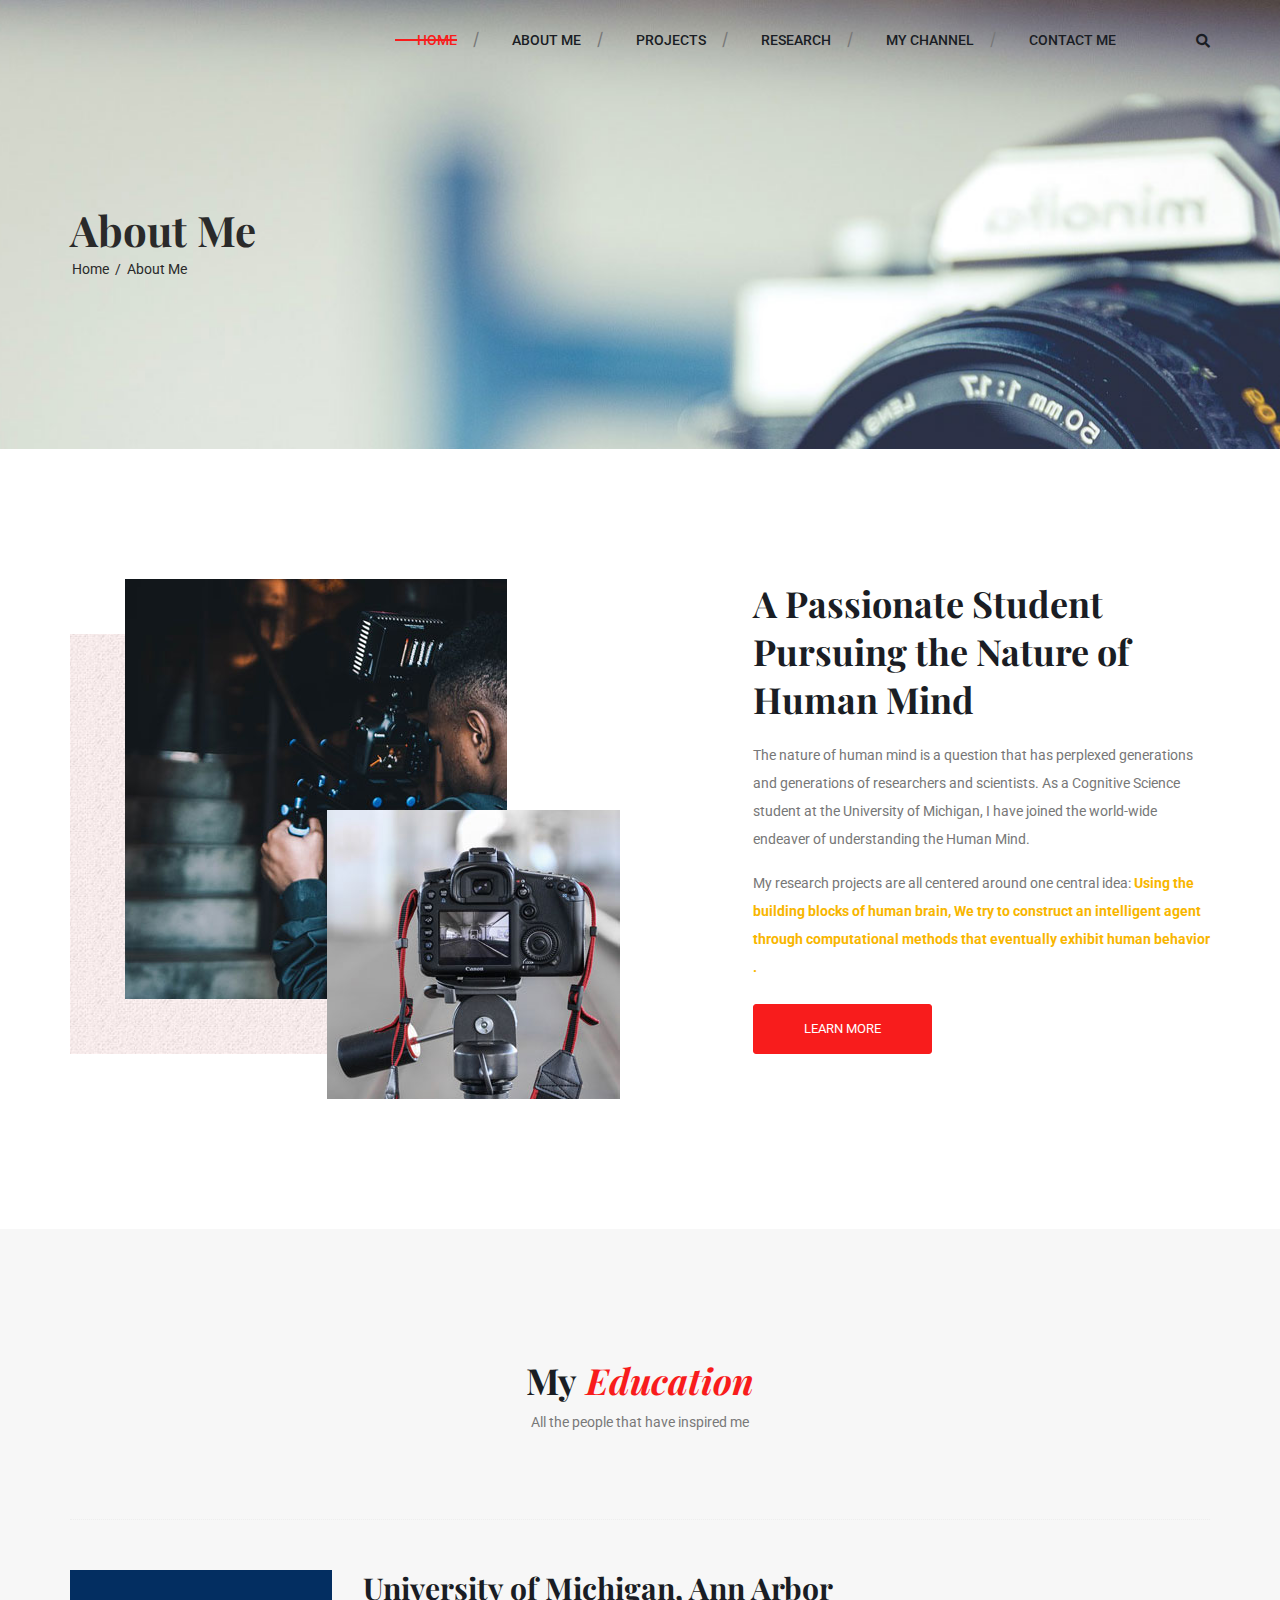
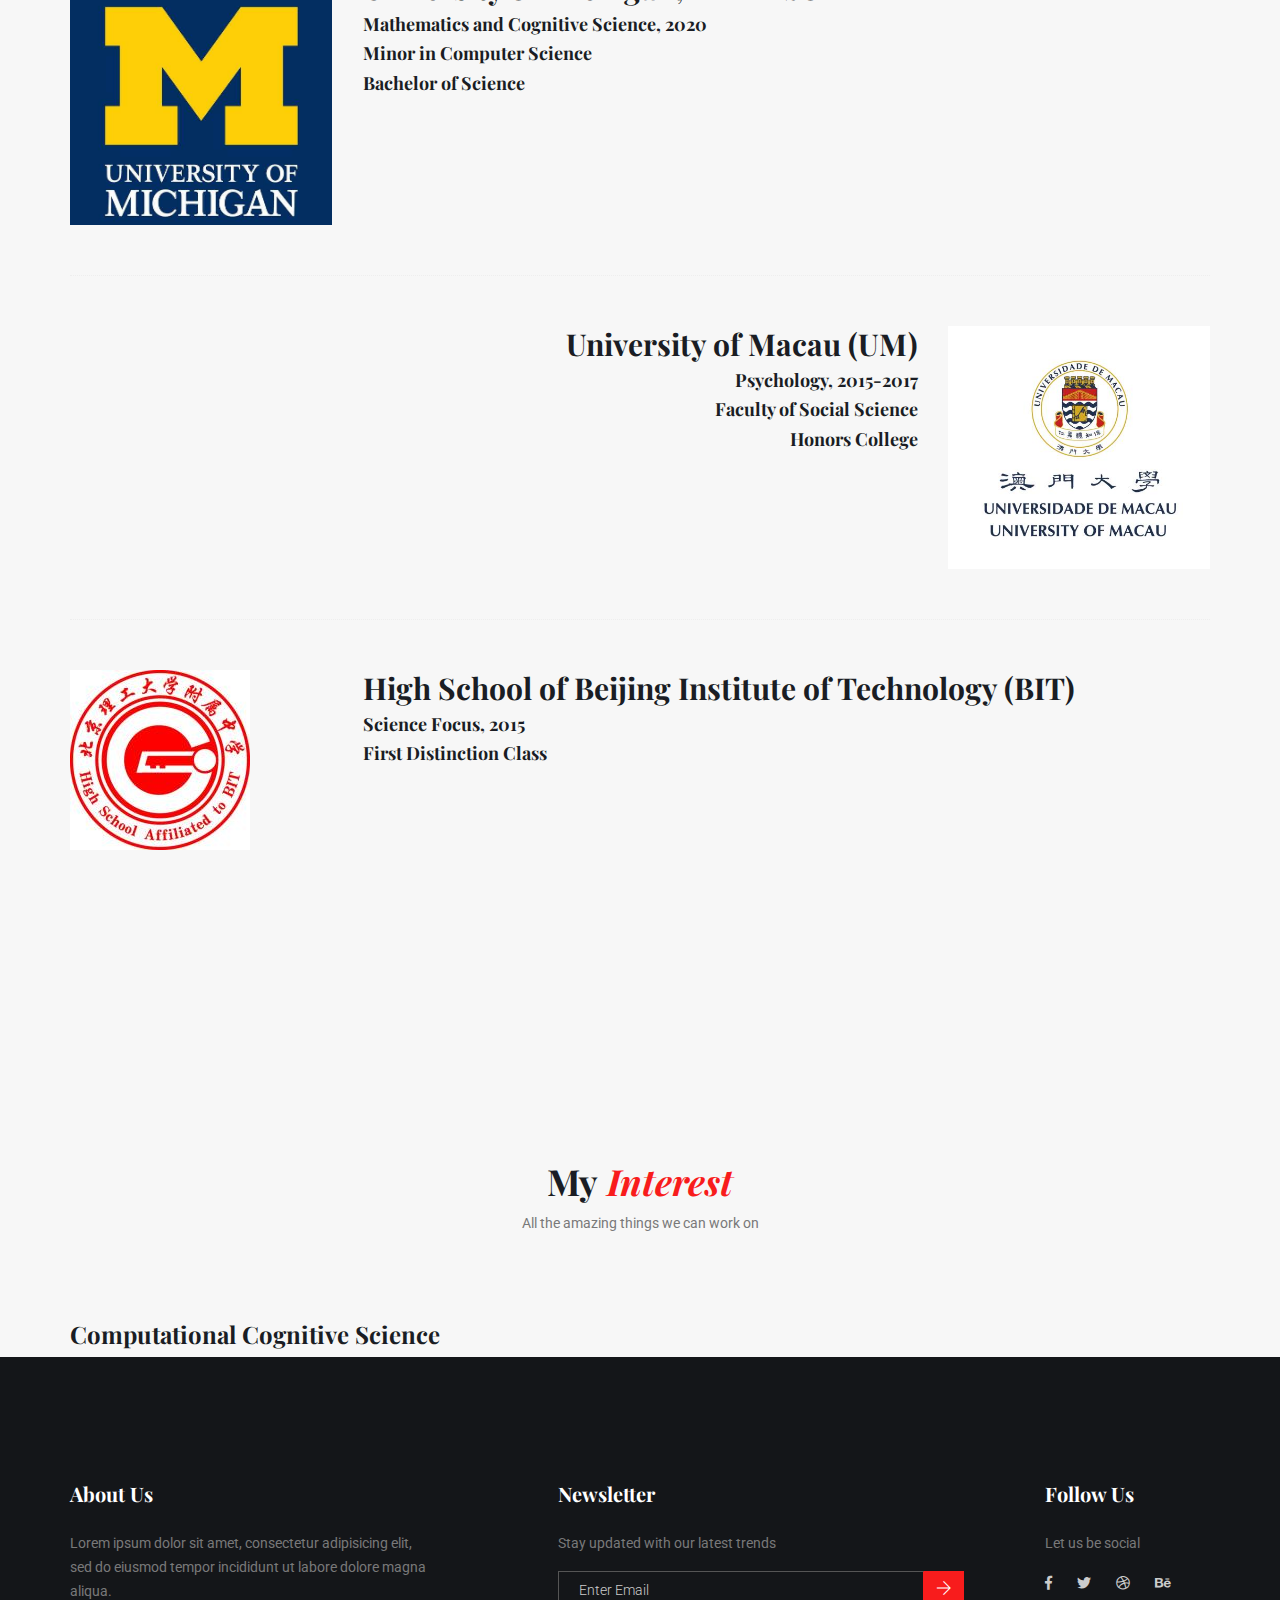
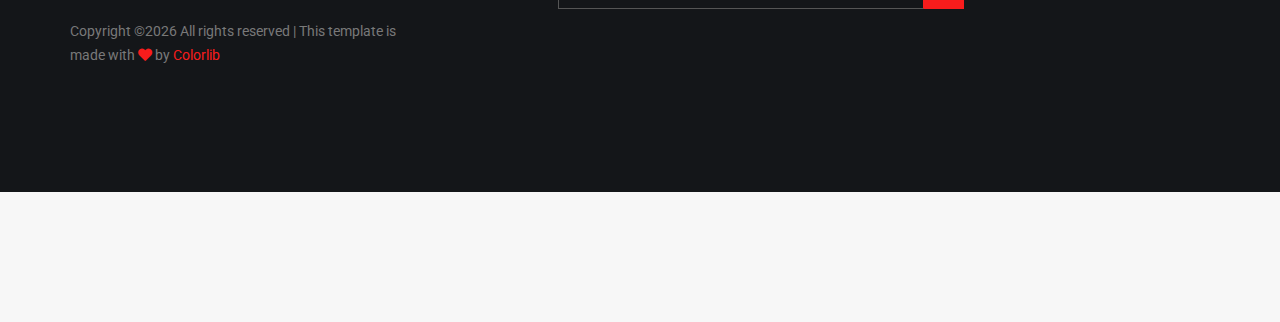
==== commit 1ba02ab5: "Fotter area mostly done (except 2 todo)" ====
--- a/about-me.html
+++ b/about-me.html
@@ -123,8 +123,8 @@
                         </p>
                         <p>
                             <!--TODO: change <b> to <important>-->
-                            My research projects are all centered around one central idea: <b>Using the building blocks of human brain, through computational methods,
-                            We try to construct an intelligent agent that exhibit human behavior.</b>
+                            My research projects are all centered around one central idea: <b>Using the building blocks of human brain, 
+                            We try to construct an intelligent agent through computational methods that eventually exhibit human behavior .</b>
                         </p>
 
                         <a class="main_btn" href="projects.html">Learn More</a>
@@ -133,7 +133,7 @@
             </div>
         </div>
     </section>
-    <!--========================================About Area (end) ======================================-->
+    <!--======================================== About Area (end) ======================================-->
 
 
     <!--======================================= My Education (start) ===================================-->
@@ -145,38 +145,46 @@
                 <p>All the people that have inspired me</p>
             </div>
 
-            <!--======= University of Michigan ============-->
+            <!--======= University of Michigan =========-->
             <div class="section-top-border">
                 <div class="row">
                     <div class="col-md-3">
-                        <img src="img/elements/d.jpg" alt="" class="img-fluid">
+                        <img src="img/about-me/UMichigan.jpg" alt="" class="img-fluid">
                     </div>
                     <div class="col-md-9 mt-sm-20 left-align-p">
-                        <h3>University of Michigan, Ann Arbor</h3>
-                    </div>
-                </div>
-            </div>
-
-            <!--============= University of Macau ==============-->
+                        <h2>University of Michigan, Ann Arbor</h2>
+                        <h4>Mathematics and Cognitive Science, 2020</h4>
+                        <h4>Minor in Computer Science</h4>
+                        <h4>Bachelor of Science</h4>
+                    </div>
+                </div>
+            </div>
+
+            <!--======== University of Macau ==========-->
             <div class="section-top-border text-right">
                 <div class="row">
                     <div class="col-md-9">
-                        <h3>University of Macau</h3>                        
+                        <h2>University of Macau (UM)</h2>
+                        <h4>Psychology, 2015-2017</h4>
+                        <h4>Faculty of Social Science</h4>
+                        <h4>Honors College</h4>
                     </div>
                     <div class="col-md-3">
-                        <img src="img/elements/d.jpg" alt="" class="img-fluid">                        
-                    </div>
-                </div>
-            </div>
-
-            <!--======= High School ============-->
+                        <img src="img/about-me/UMacau.jpg" alt="" class="img-fluid">                        
+                    </div>
+                </div>
+            </div>
+
+            <!--============= High School ===========-->
             <div class="section-top-border">
                 <div class="row">
                     <div class="col-md-3">
-                        <img src="img/elements/d.jpg" alt="" class="img-fluid">
+                        <img src="img/about-me/high-school.jpg" alt="" class="img-fluid">
                     </div>
                     <div class="col-md-9 mt-sm-20 left-align-p">
-                        <h3>High School Affiliated to Beijing Institute of Technology</h3>
+                        <h2>High School of Beijing Institute of Technology (BIT)</h2>
+                        <h4>Science Focus, 2015</h4>
+                        <h4>First Distinction Class</h4>
                     </div>
                 </div>
             </div>
@@ -195,6 +203,12 @@
                     <p>All the amazing things we can work on</p>
                 </div>
 
+                <!--=======Computational Cognitive Science======-->
+                <h3>Computational Cognitive Science</h3>
+                
+
+                <!--=======Consciousness========-->
+                
 
             </div>
     <!--======================================= My Interest (end) ===================================-->
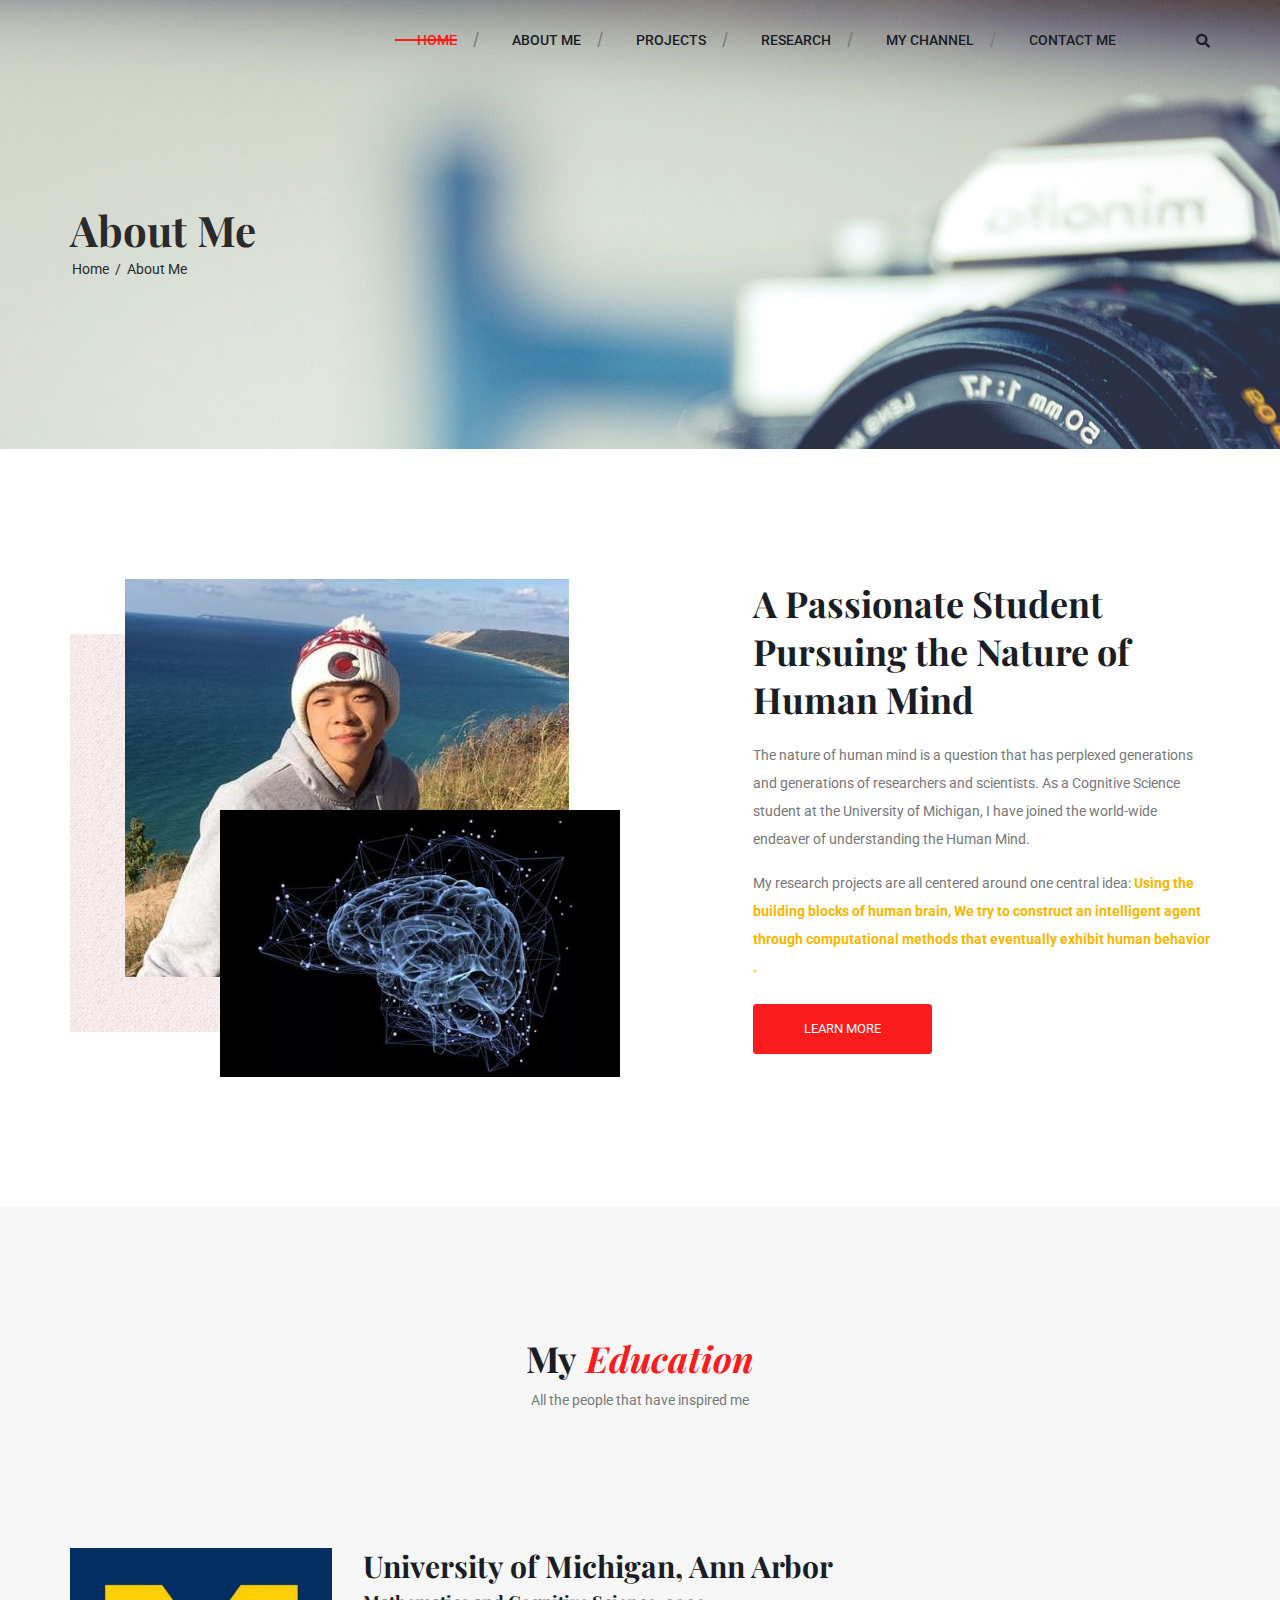
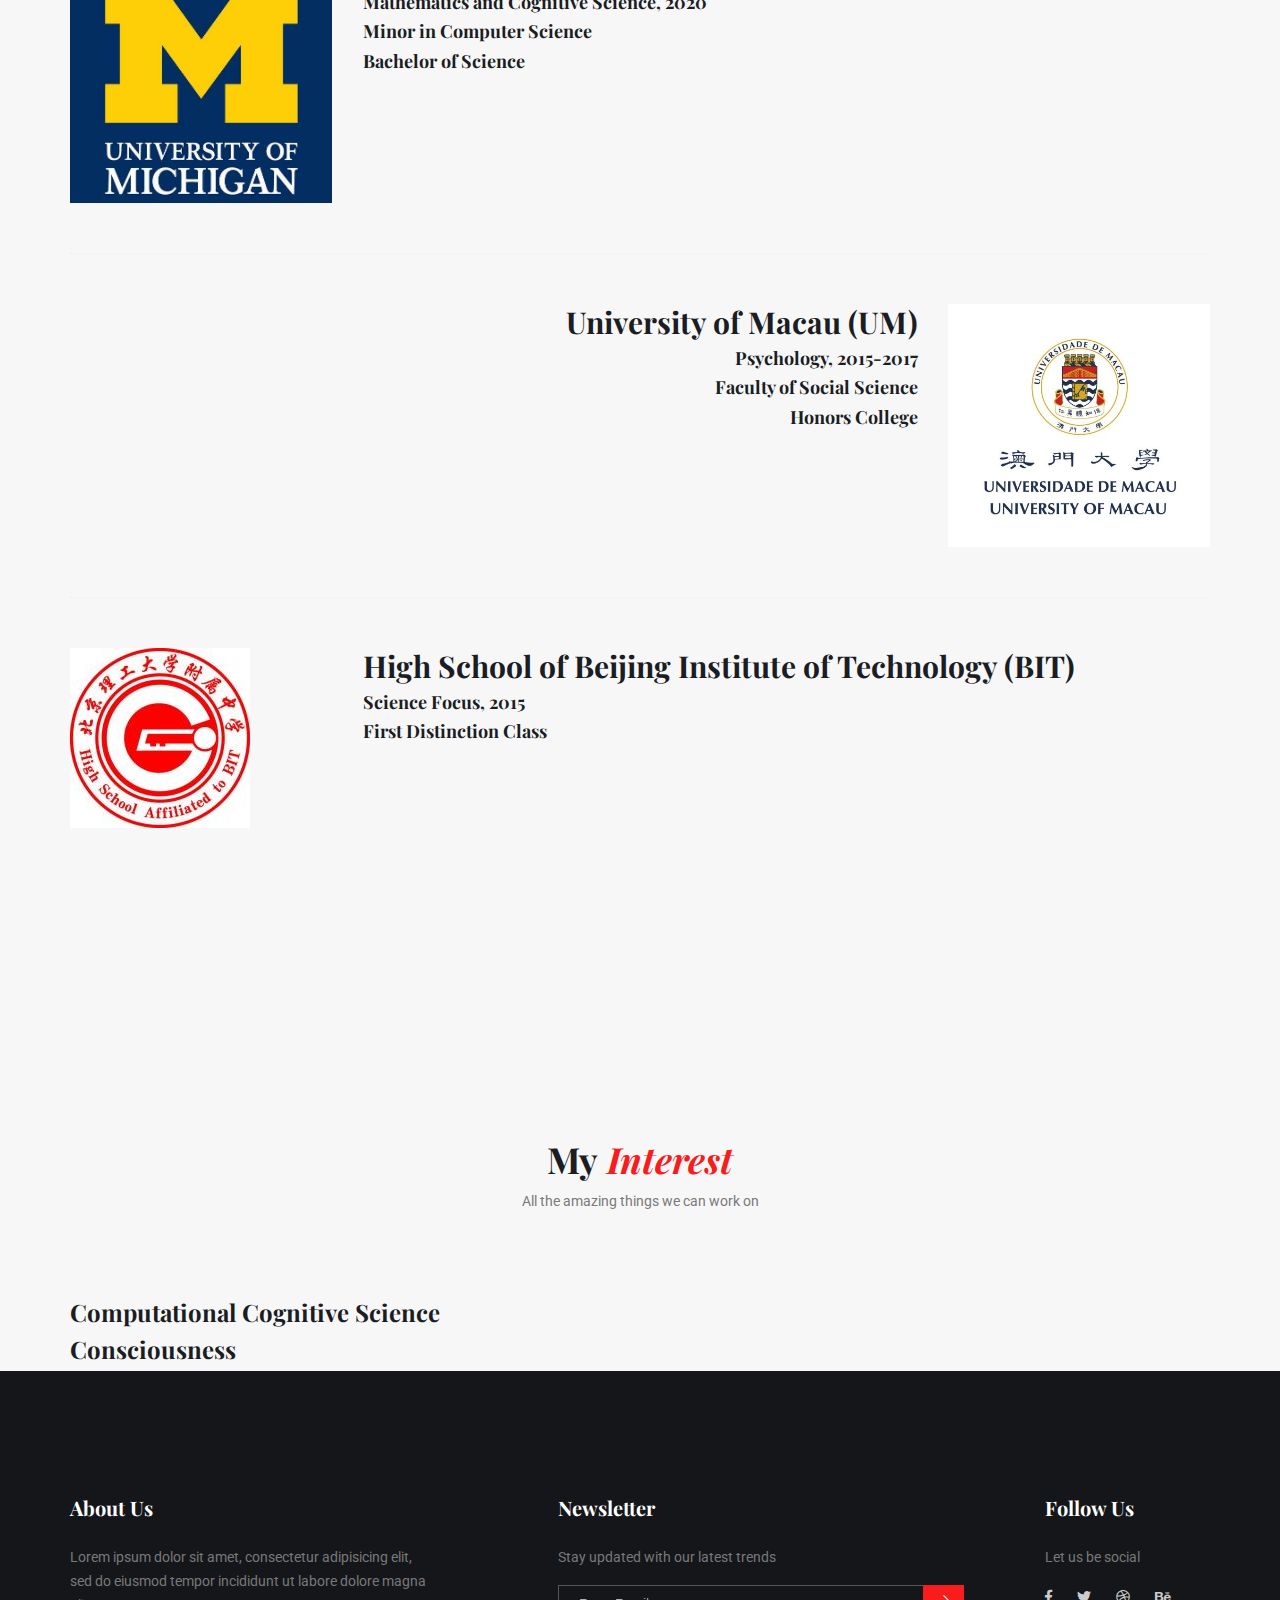
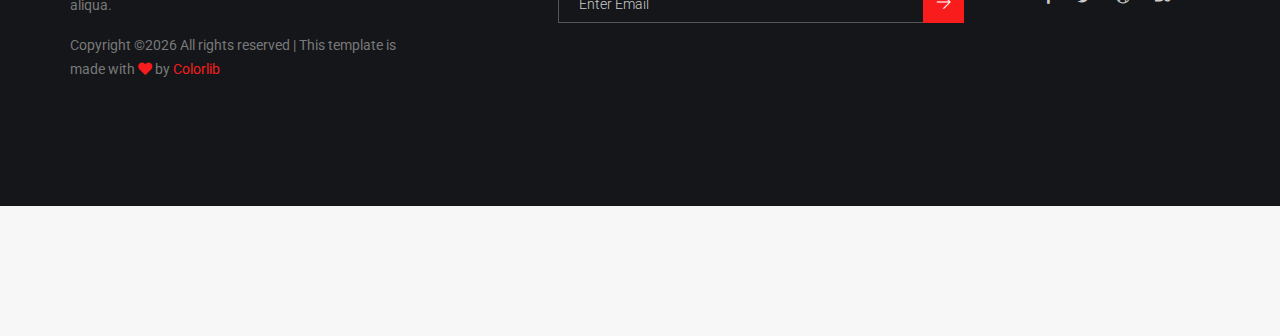
==== commit 1b76e24c: "About me page further work" ====
--- a/about-me.html
+++ b/about-me.html
@@ -83,7 +83,7 @@
 
 
 
-    <!--================================Big Title Area (start)================================-->
+    <!--=====================================Big Title Area (start)====================================-->
     <section class="hero-banner">
         <div class="container">
             <h2>About Me</h2>
@@ -95,7 +95,7 @@
             </nav>
         </div>
     </section>
-    <!--================================Big Title Area (end) ====================================-->
+    <!--=====================================Big Title Area (end) =========================================-->
 
 
     <!--====================================About Area (start)=====================================-->
@@ -103,11 +103,12 @@
         <div class="container">
             <div class="row">
                 <div class="col-lg-6">
+                    <!--TODO: arrange these 2 pictures-->
                     <div class="img-styleBox">
                         <div class="styleBox-border">
-                            <img class="styleBox-img1" src="img/background/about1.jpg" alt="">
+                            <img class="styleBox-img1" src="img/about-me/profile.jpg" alt="">
                         </div>
-                        <img class="styleBox-img2" src="img/background/about2.jpg" alt="">
+                        <img class="styleBox-img2" src="img/about-me/brain.jpg" alt="" width="400">
                     </div>
                 </div>
                 <div class="col-lg-5 col-md-12 offset-md-0 offset-lg-1">
@@ -208,7 +209,7 @@
                 
 
                 <!--=======Consciousness========-->
-                
+                <h3>Consciousness</h3>
 
             </div>
     <!--======================================= My Interest (end) ===================================-->
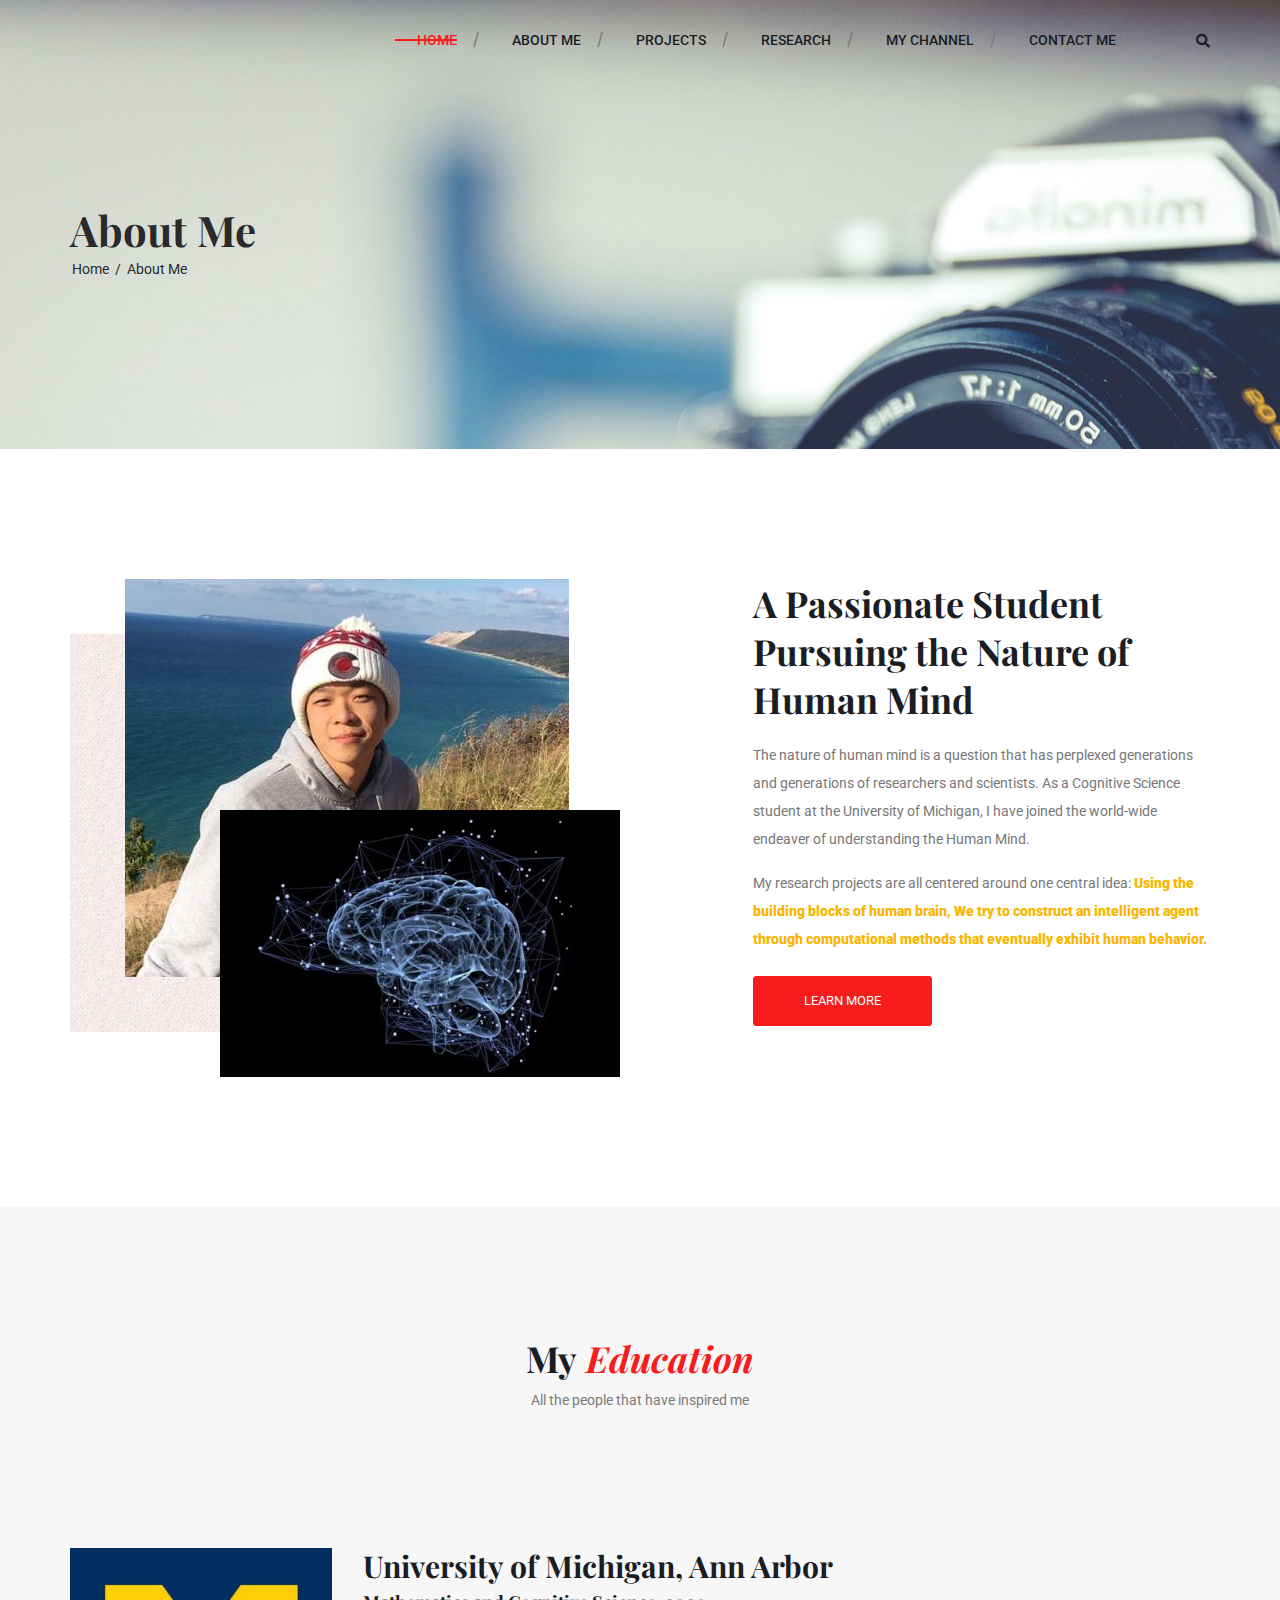
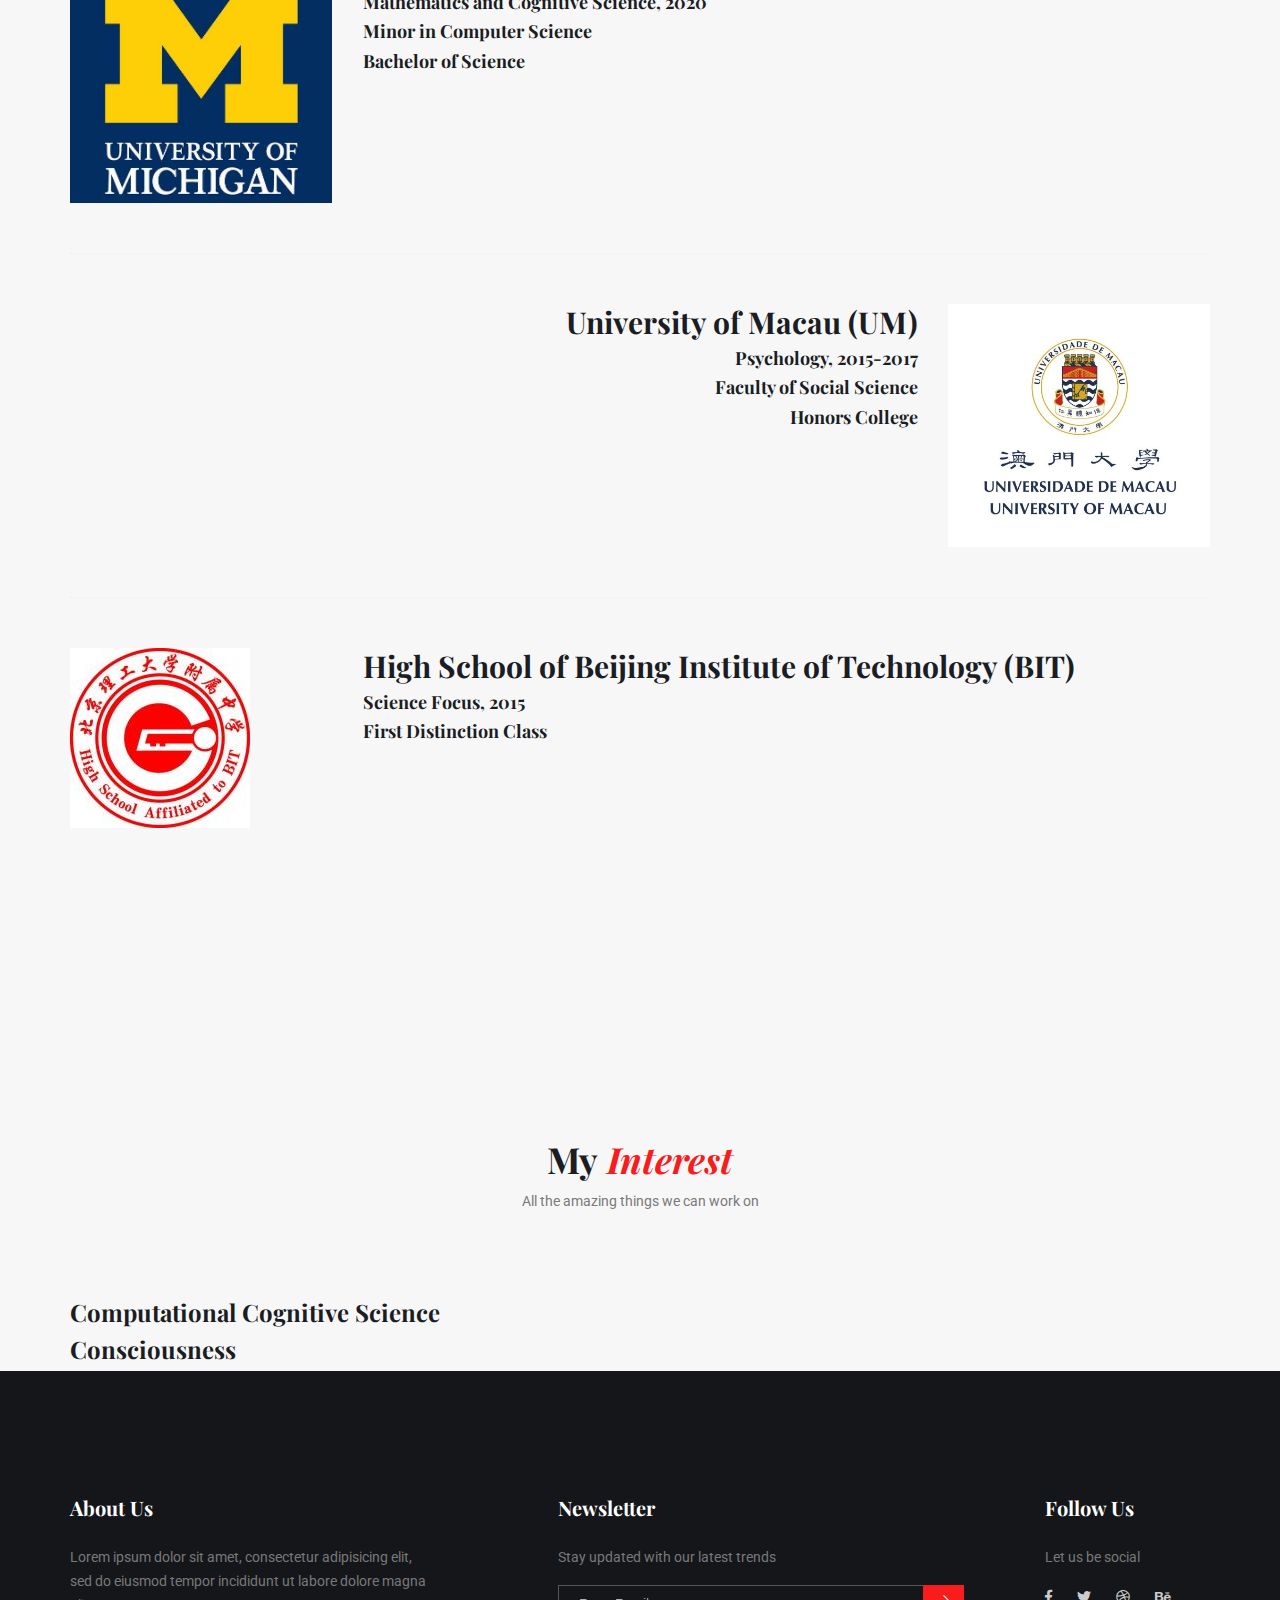
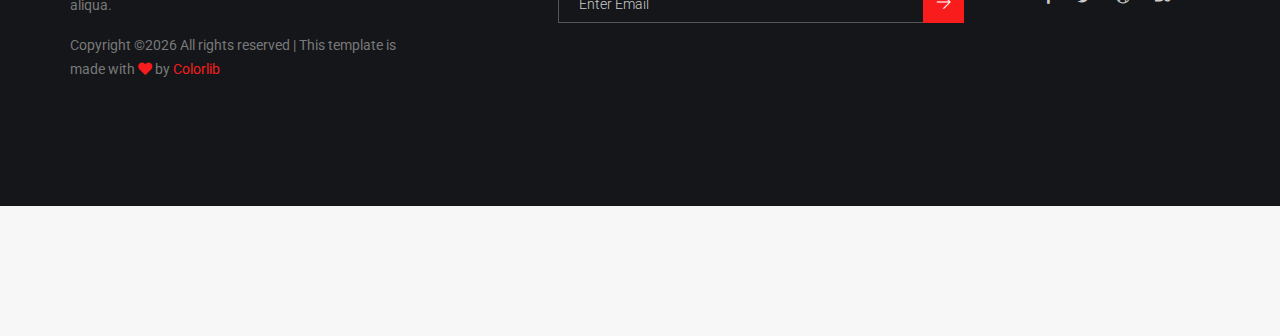
==== commit 4f366f82: "minor bugs fixed" ====
--- a/about-me.html
+++ b/about-me.html
@@ -3,6 +3,8 @@
 <head>
     <!-- Required meta tags -->
     <meta charset="utf-8">
+    <meta name="author" content="Qianbo Yin">
+    <meta name="keywords" content="Cognitive Science, Qianbo Yin, Reinforcement Learning">
     <meta name="viewport" content="width=device-width, initial-scale=1, shrink-to-fit=no">
     <link rel="icon" href="img/favicon.png" type="image/png">
     <title>Qianbo Yin</title>
@@ -123,9 +125,8 @@
                             As a Cognitive Science student at the University of Michigan, I have joined the world-wide endeaver of understanding the Human Mind.
                         </p>
                         <p>
-                            <!--TODO: change <b> to <important>-->
-                            My research projects are all centered around one central idea: <b>Using the building blocks of human brain, 
-                            We try to construct an intelligent agent through computational methods that eventually exhibit human behavior .</b>
+                            My research projects are all centered around one central idea: <strong><b>Using the building blocks of human brain, 
+                            We try to construct an intelligent agent through computational methods that eventually exhibit human behavior.</b></strong>
                         </p>
 
                         <a class="main_btn" href="projects.html">Learn More</a>
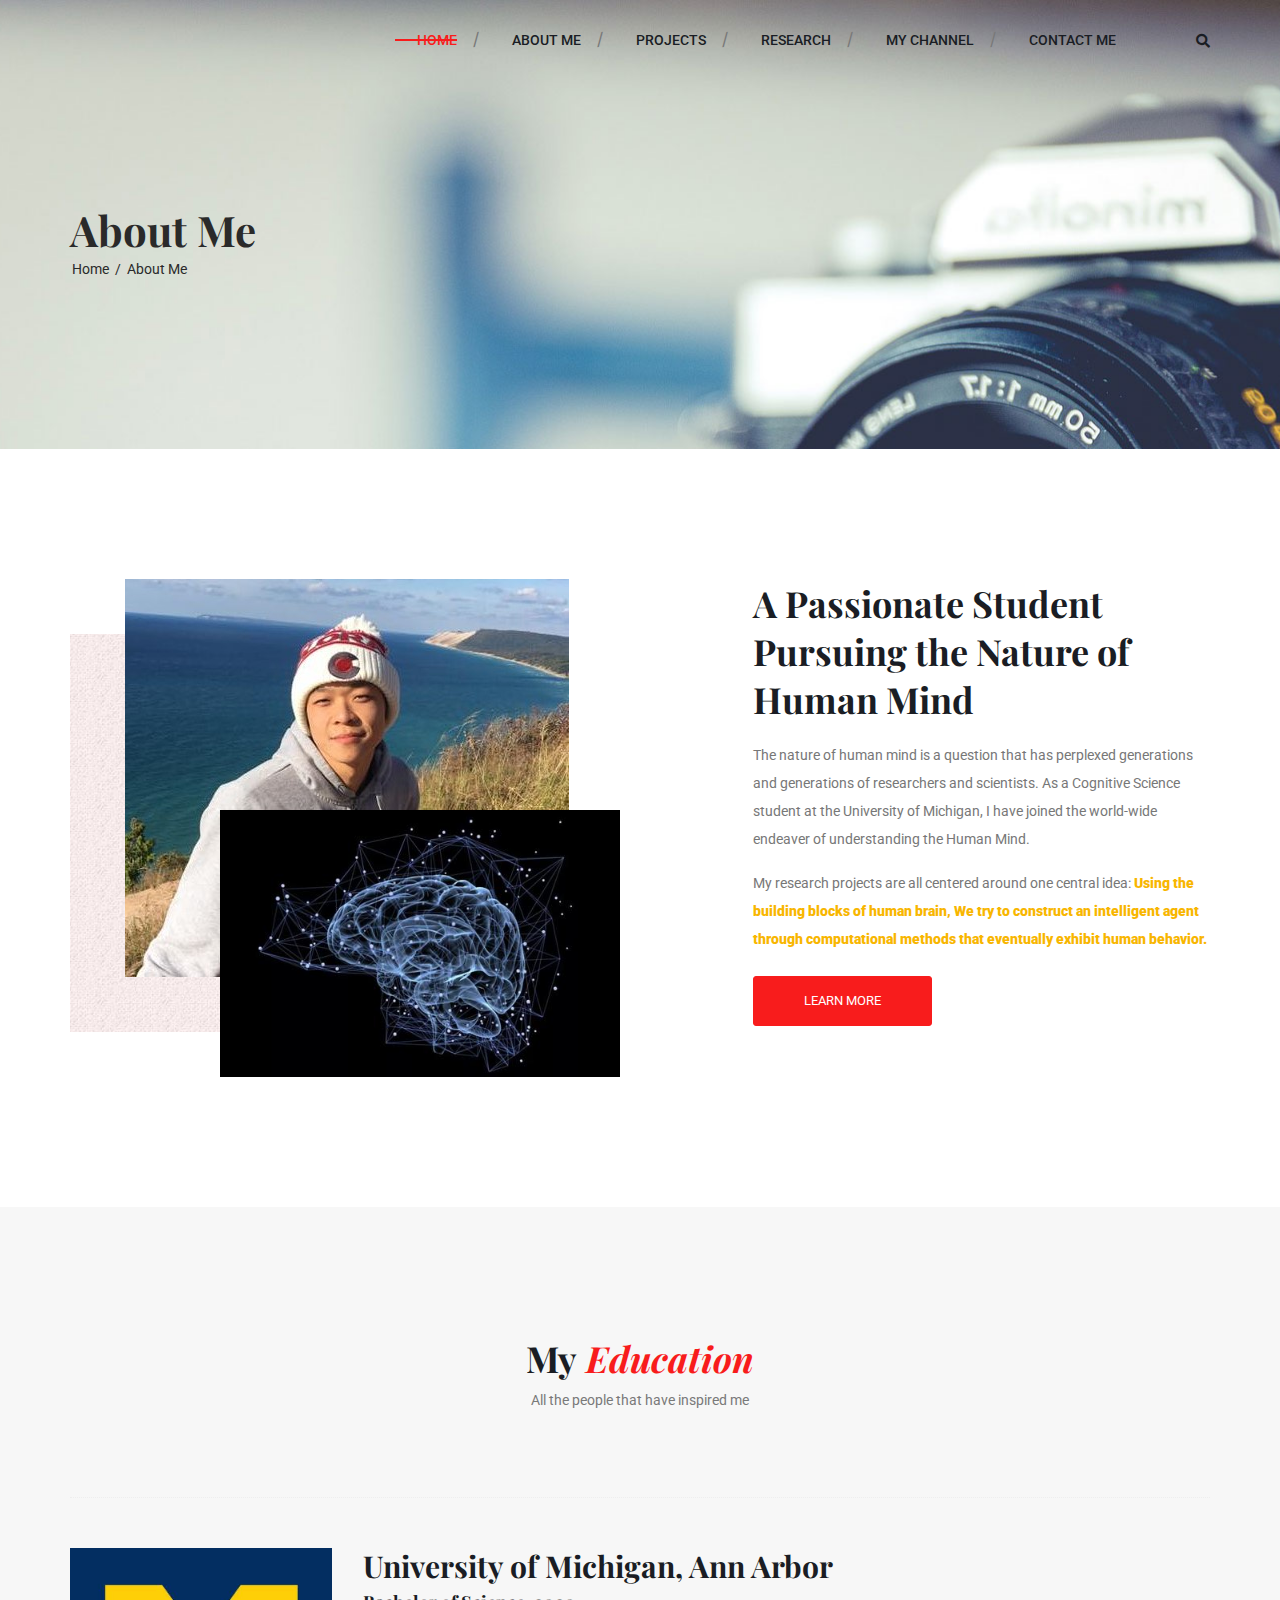
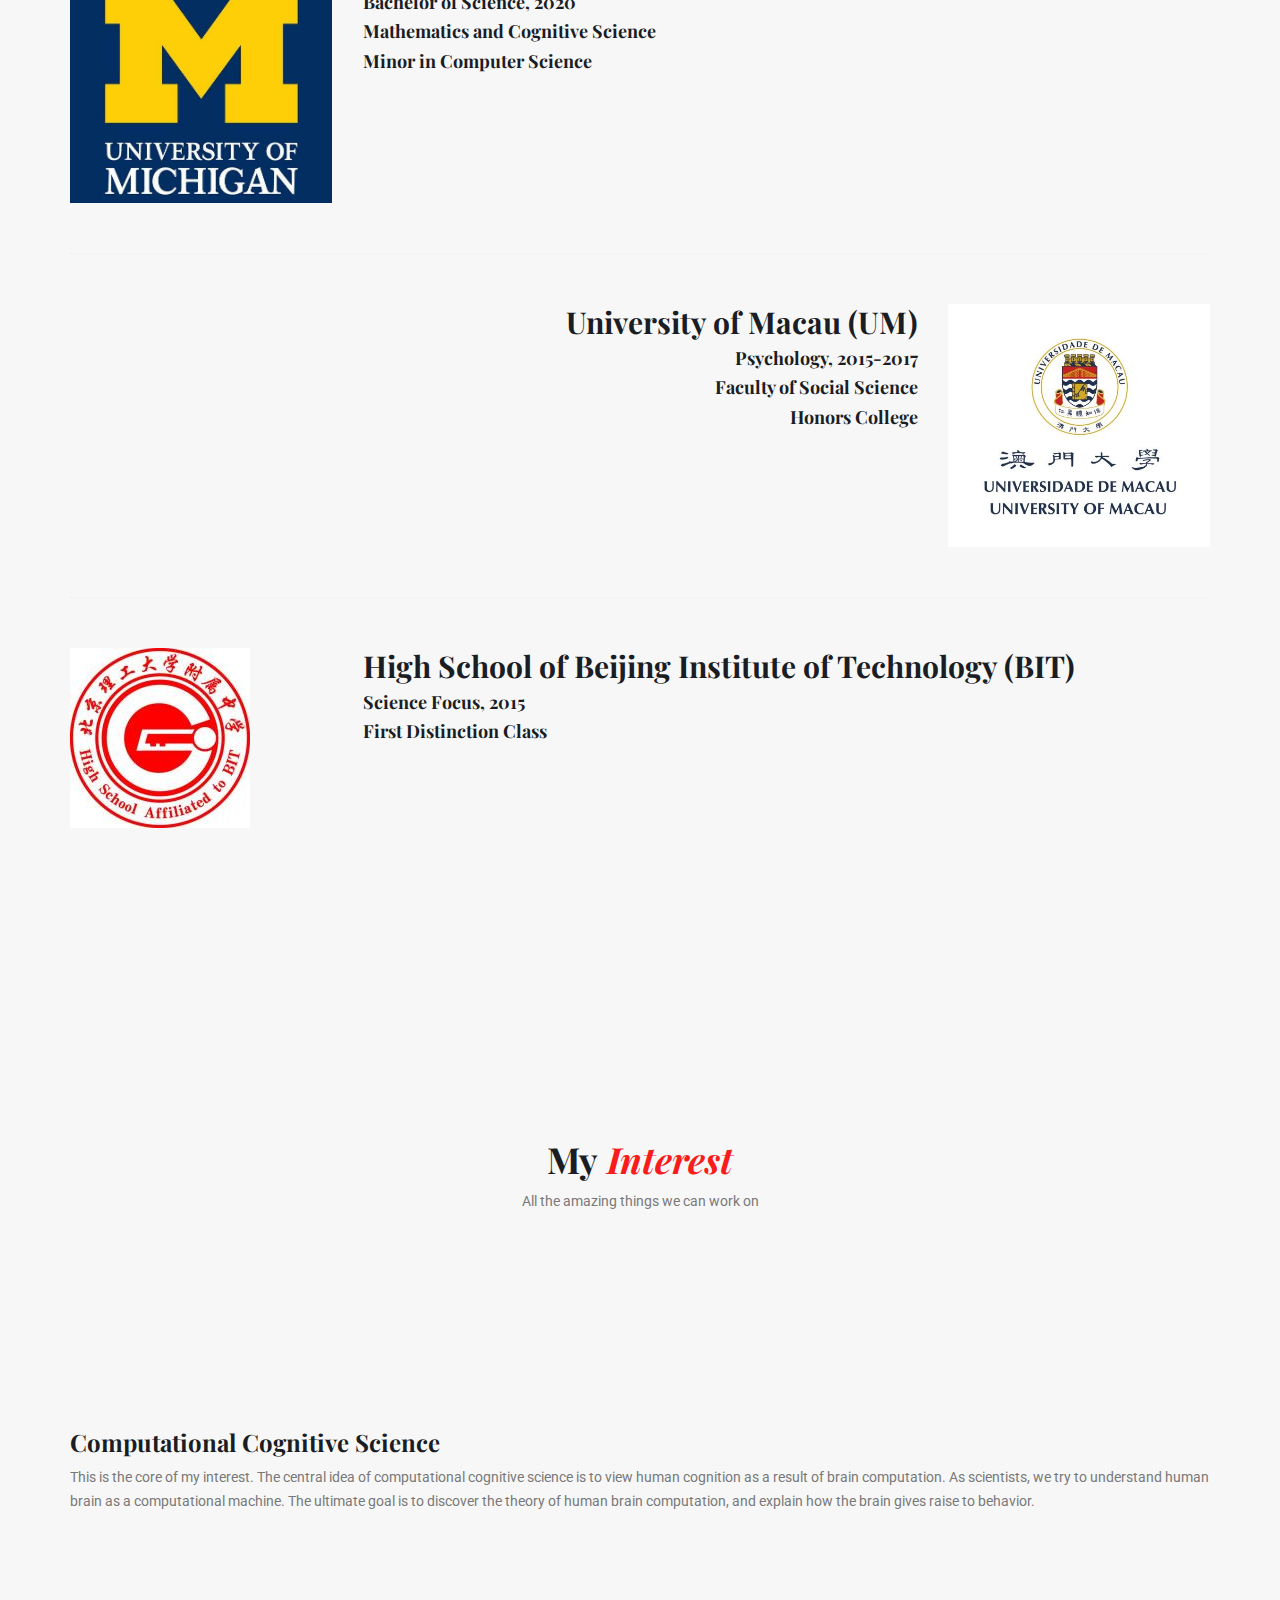
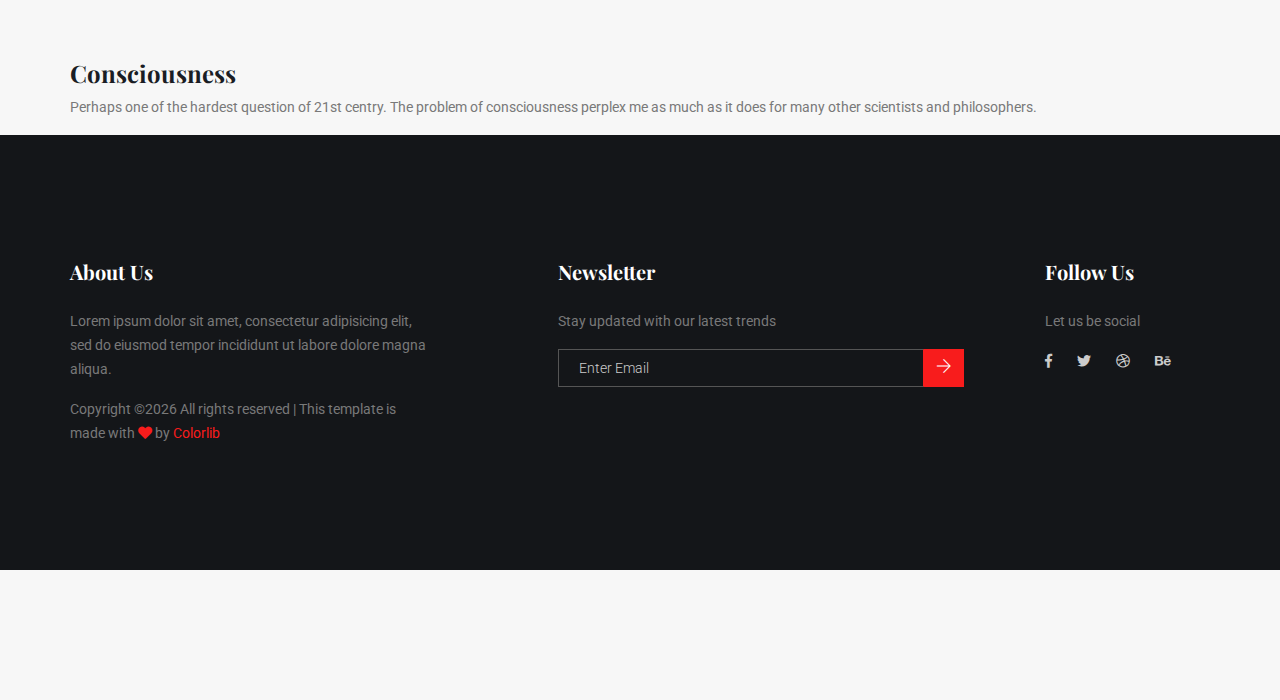
==== commit f4ab123c: "The whole structure of the website DONE!" ====
--- a/about-me.html
+++ b/about-me.html
@@ -155,9 +155,9 @@
                     </div>
                     <div class="col-md-9 mt-sm-20 left-align-p">
                         <h2>University of Michigan, Ann Arbor</h2>
-                        <h4>Mathematics and Cognitive Science, 2020</h4>
+                        <h4>Bachelor of Science, 2020</h4>
+                        <h4>Mathematics and Cognitive Science</h4>
                         <h4>Minor in Computer Science</h4>
-                        <h4>Bachelor of Science</h4>
                     </div>
                 </div>
             </div>
@@ -206,11 +206,27 @@
                 </div>
 
                 <!--=======Computational Cognitive Science======-->
-                <h3>Computational Cognitive Science</h3>
+                <!--TODO: find proper class for this area-->
+                <div class="portfolio_details_area">
+                    <h3>Computational Cognitive Science</h3>
+                    <p>
+                        This is the core of my interest. The central idea of computational cognitive science is to view
+                        human cognition as a result of brain computation. As scientists, we try to understand human brain
+                        as a computational machine. The ultimate goal is to discover the theory of human brain computation, 
+                        and explain how the brain gives raise to behavior.
+                    </p>
+                </div>
                 
 
                 <!--=======Consciousness========-->
-                <h3>Consciousness</h3>
+                <!--TODO: find proper class for this area-->
+                <div class="portfolio_details_area">
+                    <h3>Consciousness</h3>
+                    <p>
+                        Perhaps one of the hardest question of 21st centry. The problem of consciousness perplex me as much
+                        as it does for many other scientists and philosophers.
+                    </p>
+                </div>
 
             </div>
     <!--======================================= My Interest (end) ===================================-->
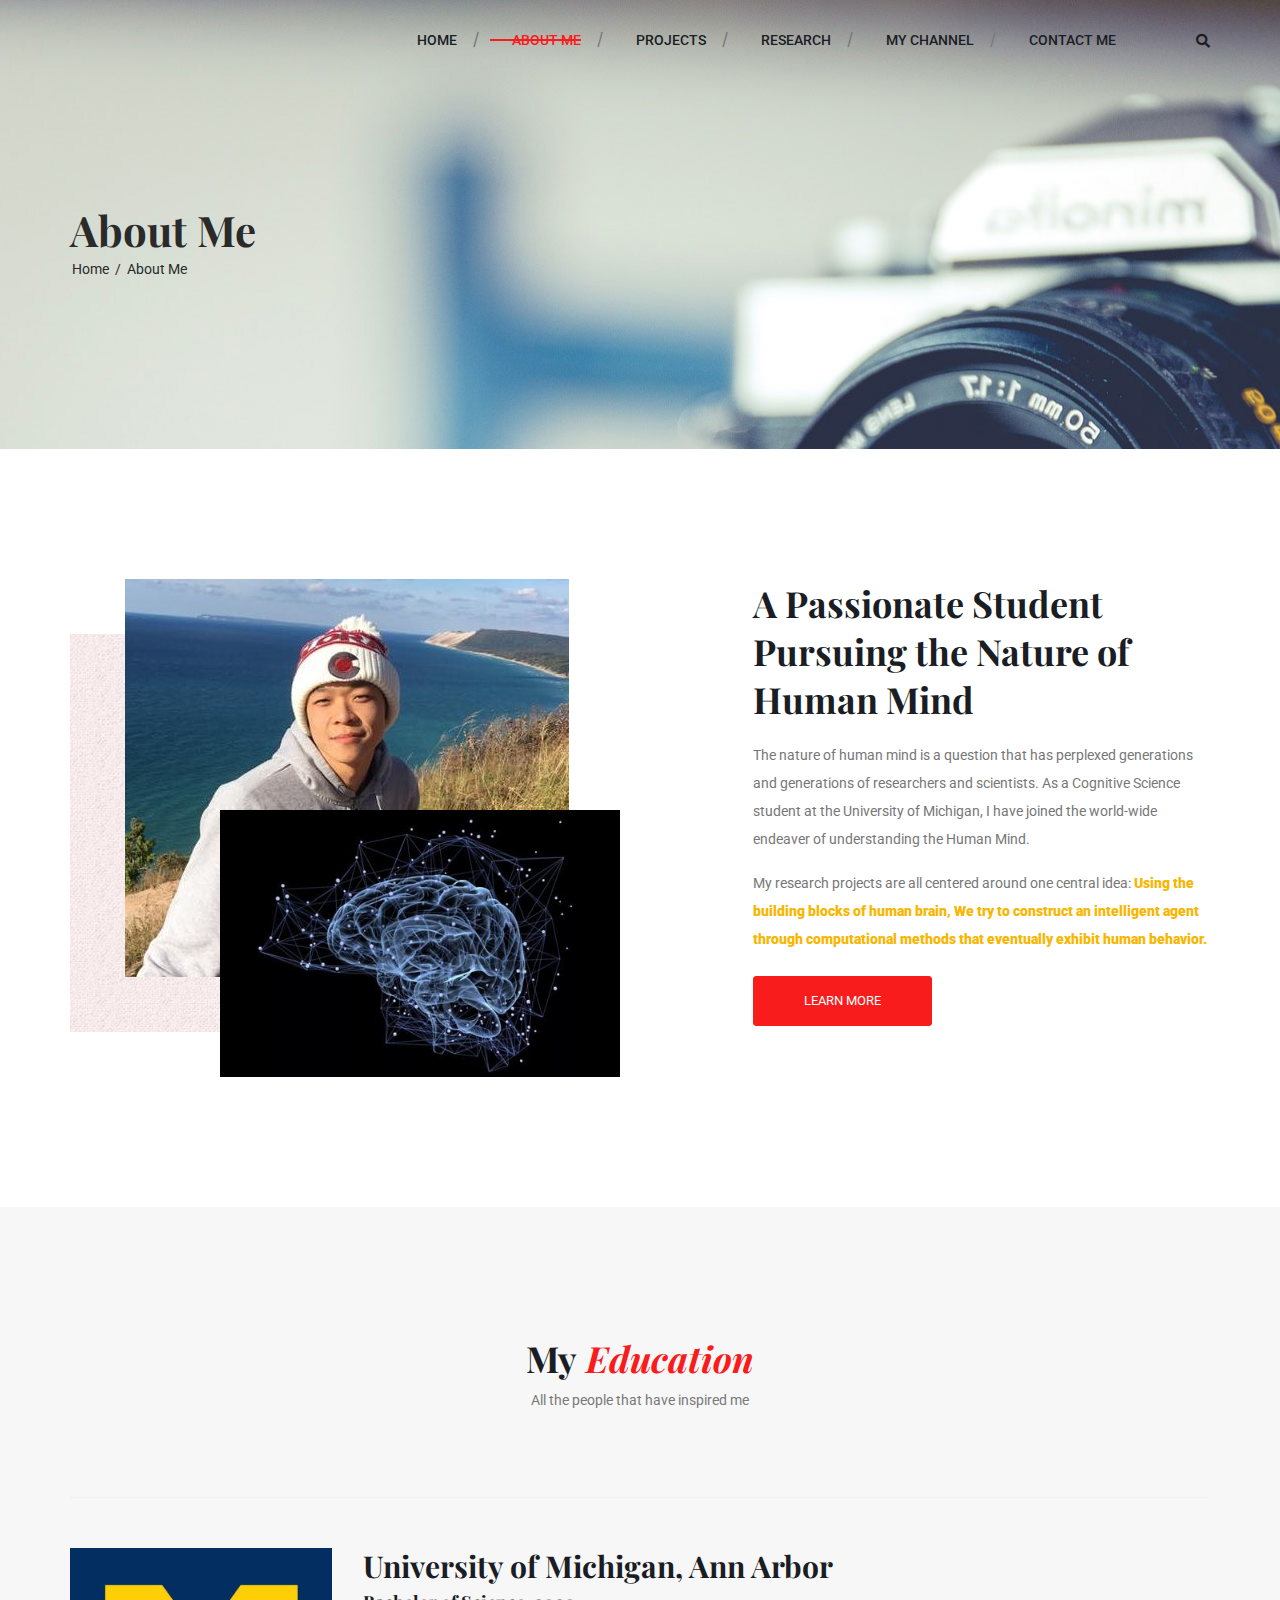
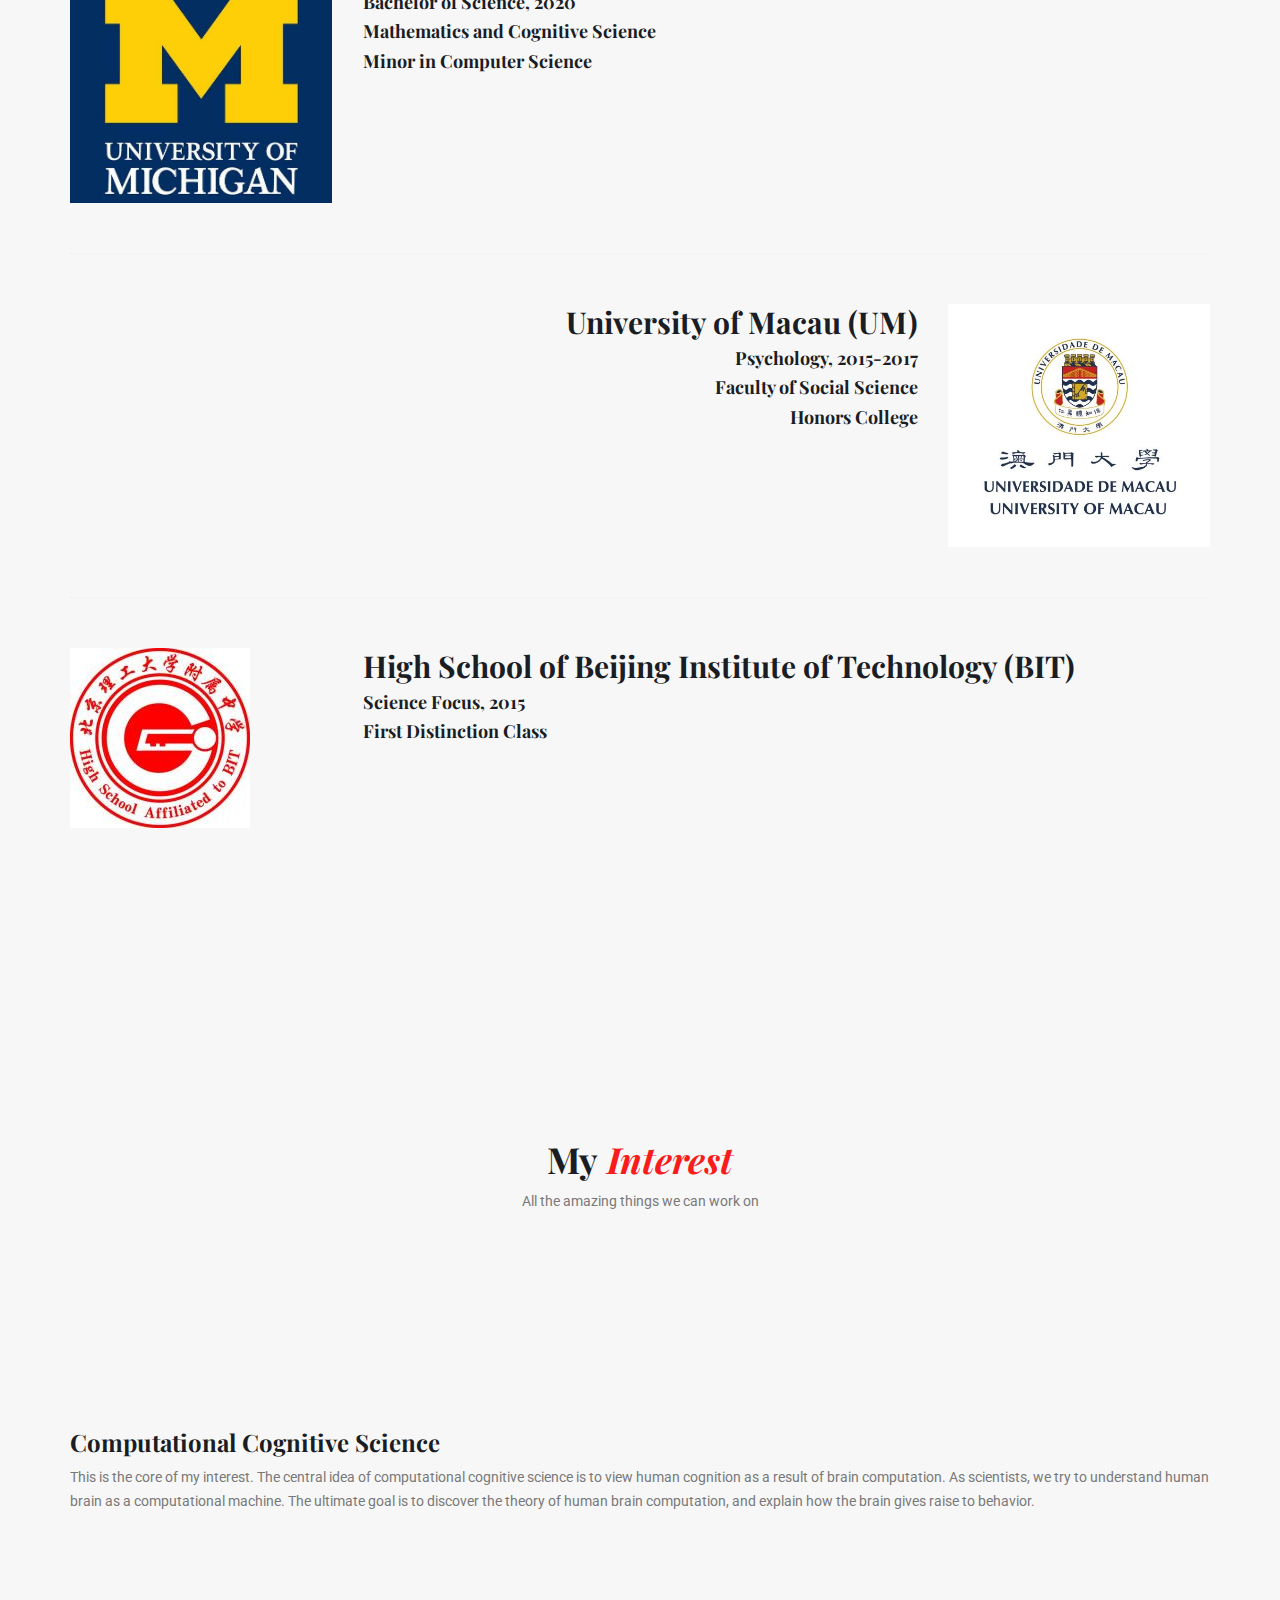
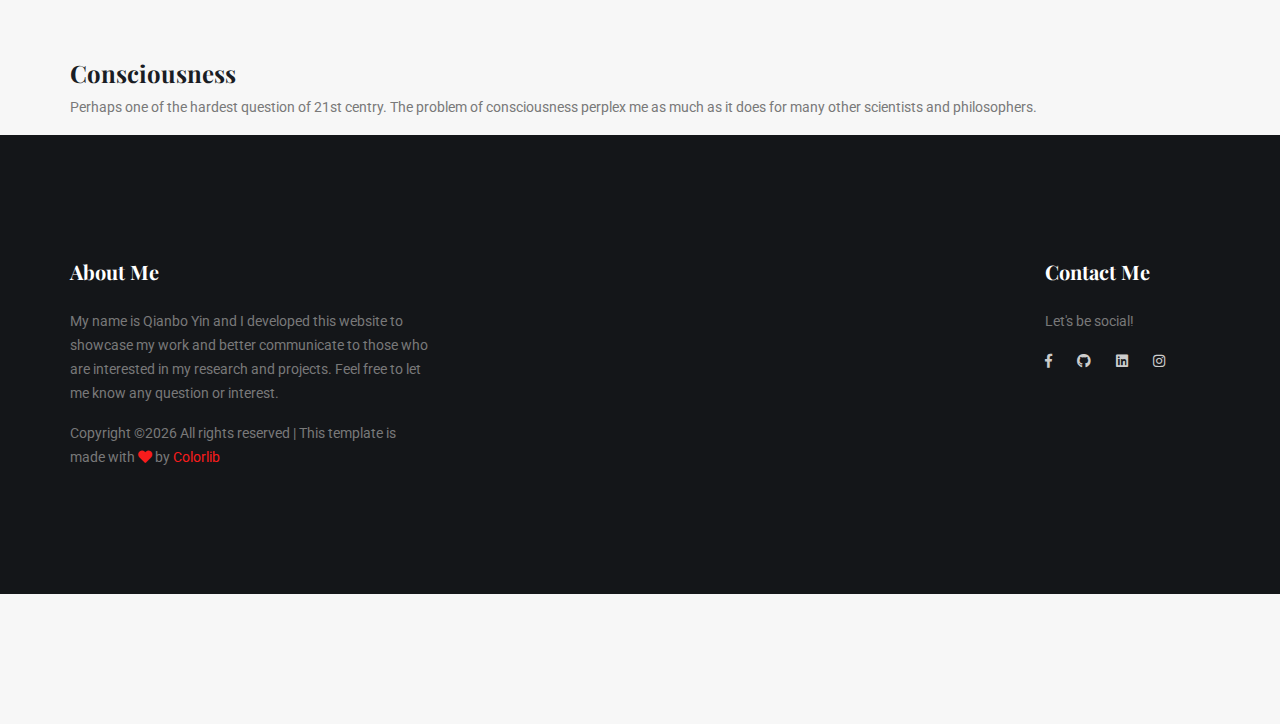
==== commit 6e570054: "Updated header menu and footer for every page" ====
--- a/about-me.html
+++ b/about-me.html
@@ -6,9 +6,10 @@
     <meta name="author" content="Qianbo Yin">
     <meta name="keywords" content="Cognitive Science, Qianbo Yin, Reinforcement Learning">
     <meta name="viewport" content="width=device-width, initial-scale=1, shrink-to-fit=no">
-    <link rel="icon" href="img/favicon.png" type="image/png">
+    <!--TODO: find a TRULY GOOD LOGO-->
+    <link rel="icon" href="img/small_brain.jpg" type="image/jpg">
     <title>Qianbo Yin</title>
-    <!-- Bootstrap CSS -->
+    <!-- Bootstrap CSS: define style of the webpages -->
     <link rel="stylesheet" href="css/bootstrap.css">
     <link rel="stylesheet" href="css/themify-icons.css">
     <link rel="stylesheet" href="css/flaticon.css">
@@ -37,14 +38,15 @@
                     <!-- Collect the nav links, forms, and other content for toggling -->
                     <div class="collapse navbar-collapse offset" id="navbarSupportedContent">
                         <ul class="nav navbar-nav menu_nav ml-auto">
-                            <li class="nav-item active"><a class="nav-link" href="index.html">Home</a></li> 
-                            <li class="nav-item"><a class="nav-link" href="about-me.html">About Me</a></li>
+                            <li class="nav-item"><a class="nav-link" href="index.html">Home</a></li> 
+                            <li class="nav-item active"><a class="nav-link" href="about-me.html">About Me</a></li>
                             <li class="nav-item submenu dropdown">
+                                <!--BUG: CLICKING ON PROJECTS doesn't take me to projects.html-->
                                 <a href="projects.html" class="nav-link dropdown-toggle" data-toggle="dropdown" role="button" aria-haspopup="true" aria-expanded="false">Projects</a>
                                 <ul class="dropdown-menu">
-                                    <li class="nav-item"><a class="nav-link" href="multi-arm.html">Multi-armed Bandit</a></li>
-                                    <li class="nav-item"><a class="nav-link" href="reinforcement-learning.html">Reinforcement Learning</a></li>
-                                    <li class="nav-item"><a class="nav-link" href="intel-agent.html">Intelligent Agent Plan</a></li>
+                                    <li class="nav-item"><a class="nav-link" href="multi-arm.html" style="font-size: 80%">Multi-armed Bandit</a></li>
+                                    <li class="nav-item"><a class="nav-link" href="reinforcement-learning.html" style="font-size: 80%">Reinforcement Learning</a></li>
+                                    <li class="nav-item"><a class="nav-link" href="intel-agent.html" style="font-size: 80%">Intelligent Agent</a></li>
                                 </ul>
                             </li>
                             <li class="nav-item"><a class="nav-link" href="research.html">Research</a></li> 
@@ -52,17 +54,17 @@
                                     <a href="#" class="nav-link dropdown-toggle" data-toggle="dropdown" role="button" aria-haspopup="true" aria-expanded="false">My Channel</a>
                                     <ul class="dropdown-menu">
                                         <li class="nav-item"><a class="nav-link" href="blog.html">Blog</a></li>
-                                        <li class="nav-item"><a class="nav-link" href="https://www.youtube.com/channel/UCZo2vby21NMZaMpFVXvGZoA?view_as=subscriber">Youtube</a></li>
-                                        <li class="nav-item"><a class="nav-link" href="https://www.patreon.com/qianboyin">Patreon</a></li>
+                                        <li class="nav-item"><a class="nav-link" href="https://www.youtube.com/channel/UCZo2vby21NMZaMpFVXvGZoA?view_as=subscriber" target="_blank">Youtube</a></li>
+                                        <li class="nav-item"><a class="nav-link" href="https://www.patreon.com/qianboyin" target="_blank">Patreon</a></li>
                                     </ul>
                                 </li>
                             
                             <li class="nav-item"><a class="nav-link" href="contact.html">Contact Me</a></li>
                         </ul>
                         <div class="right-button">
-                        <ul>
-                            <li><a id="search" href="javascript:void(0)"><i class="fas fa-search"></i></a></li>
-                        </ul>
+                            <ul>
+                                <li><a id="search" href="javascript:void(0)"><i class="fas fa-search"></i></a></li>
+                            </ul>
                         </div> 
                     </div>
                 </div>
@@ -80,7 +82,7 @@
             </div>
         </div>
     </header>
-    <!--====================================Header Menu Area (end) =====================================-->
+    <!--==================================== Header Menu Area (end) =====================================-->
 
 
 
@@ -233,64 +235,46 @@
 
 
 
-    <!--====================================== Footer Area(start)  ======================================-->
+    <!--======================================== Footer Area (start) ====================================-->
     <footer class="footer-area section_gap">
         <div class="container">
             <div class="row">
+                <!--====== About Me =======-->
                 <div class="col-lg-4  col-md-6 col-sm-6">
                     <div class="single-footer-widget">
-                        <h6>About Us</h6>
+                        <h6>About Me</h6>
                         <p>
-                            Lorem ipsum dolor sit amet, consectetur adipisicing elit, sed do eiusmod tempor incididunt ut labore dolore
-                            magna aliqua.
+                            My name is Qianbo Yin and I developed this website to showcase my work and better communicate to those
+                            who are interested in my research and projects. Feel free to let me know any question or interest.
                         </p>
                         <p class="footer-text m-0"><!-- Link back to Colorlib can't be removed. Template is licensed under CC BY 3.0. -->
 Copyright &copy;<script>document.write(new Date().getFullYear());</script> All rights reserved | This template is made with <i class="fa fa-heart" aria-hidden="true"></i> by <a href="https://colorlib.com" target="_blank">Colorlib</a>
 <!-- Link back to Colorlib can't be removed. Template is licensed under CC BY 3.0. --></p>
                     </div>
                 </div>
+                <!--======== Newsletter ========-->
                 <div class="offset-lg-1 col-lg-5   col-md-6 col-sm-6">
+                    <!--DONE: remove the Newsletter part-->
                     <div class="single-footer-widget">
-                        <h6>Newsletter</h6>
-                        <p>Stay updated with our latest trends</p>
-                        <div class="" id="mc_embed_signup">
-
-                            <form target="_blank" action="https://spondonit.us12.list-manage.com/subscribe/post?u=1462626880ade1ac87bd9c93a&amp;id=92a4423d01"
-                            method="get" class="form-inline">
-
-                            <div class="d-flex flex-row">
-
-                                <input class="form-control" name="EMAIL" placeholder="Enter Email" onfocus="this.placeholder = ''" onblur="this.placeholder = 'Enter Email '"
-                                required="" type="email">
-
-
-                                <button class="click-btn btn btn-default"><i class="ti-arrow-right"></i></button>
-                                <div style="position: absolute; left: -5000px;">
-                                    <input name="b_36c4fd991d266f23781ded980_aefe40901a" tabindex="-1" value="" type="text">
-                                </div>
-
-                            </div>
-                            <div class="info"></div>
-                        </form>
-                    </div>
-                </div>
-            </div>
-            <div class="col-lg-2 col-md-6 col-sm-6">
-                <div class="single-footer-widget">
-                    <h6>Follow Us</h6>
-                    <p>Let us be social</p>
-                    <div class="footer-social d-flex align-items-center">
-                        <a href="#"><i class="fab fa-facebook-f"></i></a>
-                        <a href="#"><i class="fab fa-twitter"></i></a>
-                        <a href="#"><i class="fab fa-dribbble"></i></a>
-                        <a href="#"><i class="fab fa-behance"></i></a>
-                    </div>
-                </div>
-            </div>
-        </div>
-    </div>
-</footer>
-<!--=============================================== Footer Area (end)  ====================================-->
+                    </div>
+                </div>
+                <!--======== Contact Me ========-->
+                <div class="col-lg-2 col-md-6 col-sm-6">
+                    <div class="single-footer-widget">
+                        <h6>Contact Me</h6>
+                        <p>Let's be social!</p>
+                        <div class="footer-social d-flex align-items-center">
+                            <a href="https://www.facebook.com/Qianbo.Yin/"><i class="fab fa-facebook-f"></i></a>
+                            <a href="https://www.github.com/ygrayson/"><i class="fab fa-github"></i></a>
+                            <a href="https://www.linkedin.com/in/qianbo-yin-a91861114/"><i class="fab fa-linkedin"></i></a>
+                            <a href="https://www.instagram.com/yinqianbo/"><i class="fab fa-instagram"></i></a>
+                        </div>
+                    </div>
+                </div>
+            </div>
+        </div>
+    </footer>
+    <!--======================================= Footer Area (end) ====================================-->
 
 
 
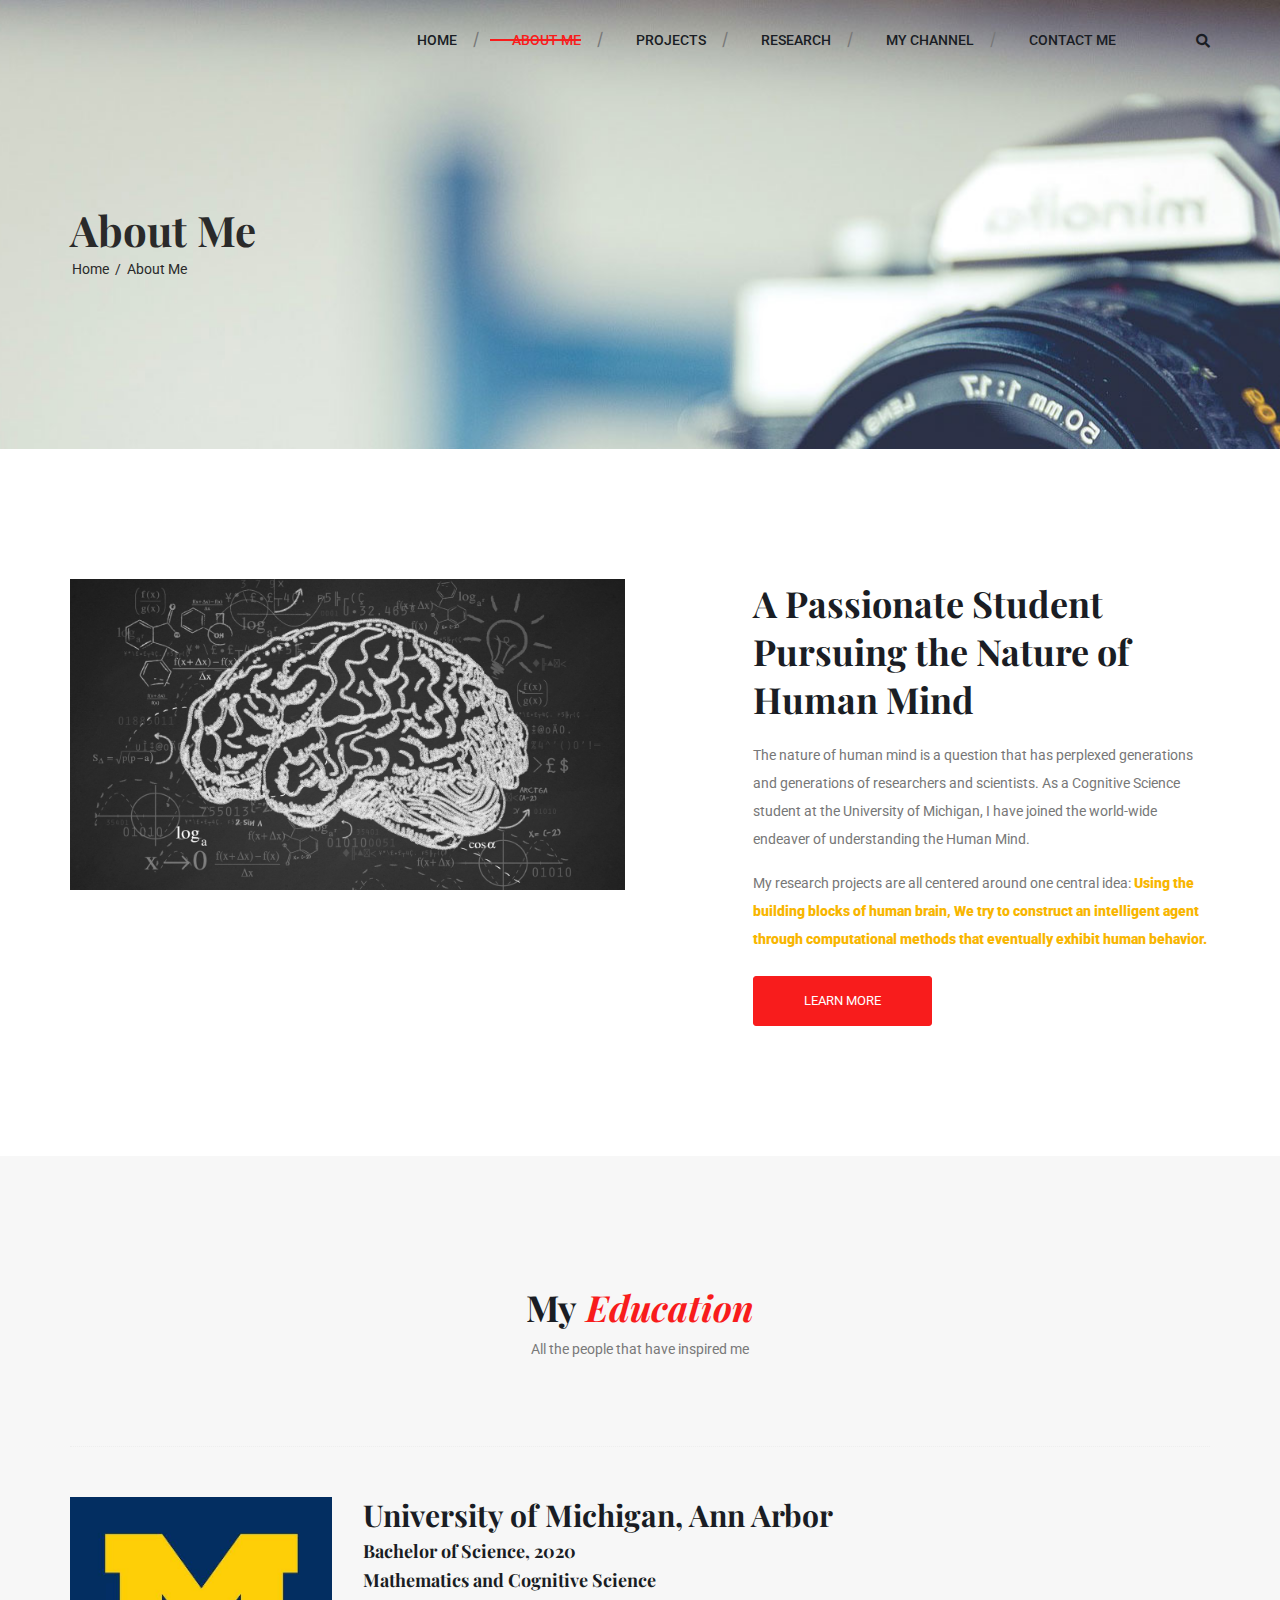
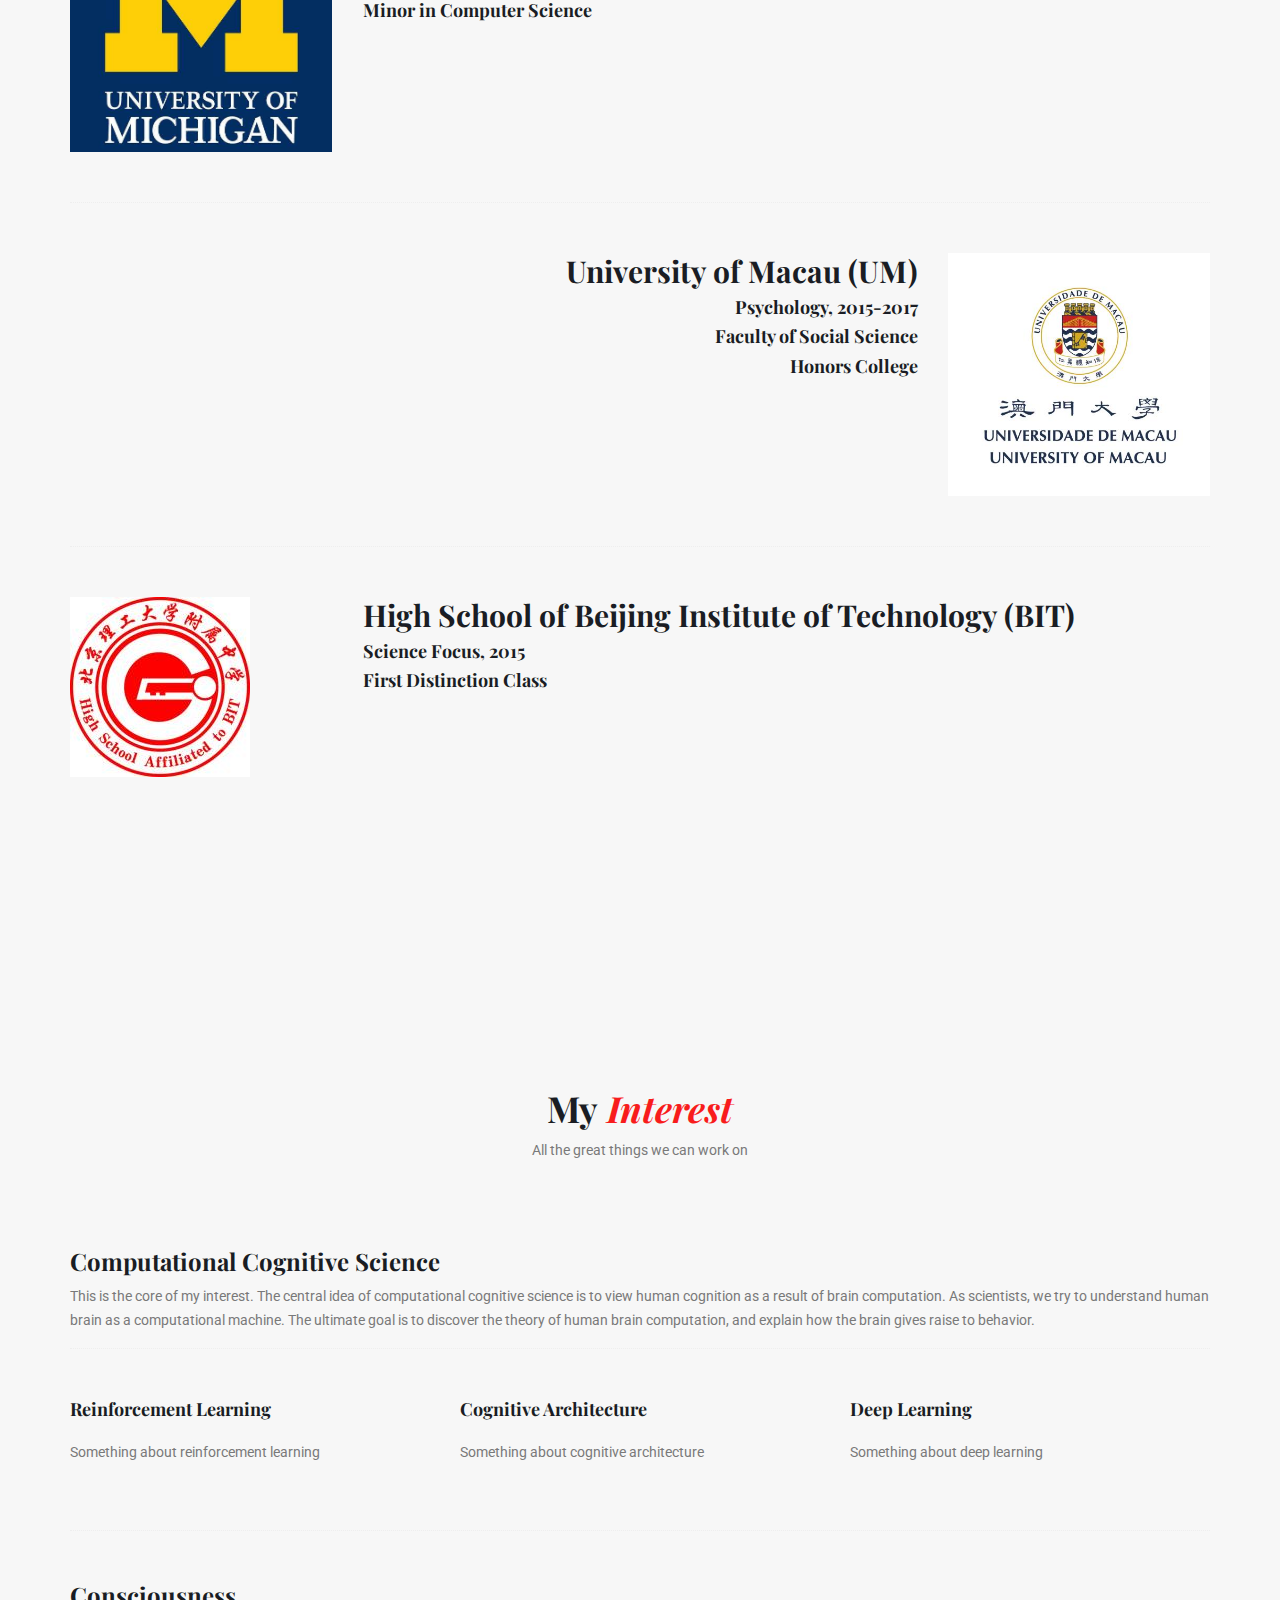
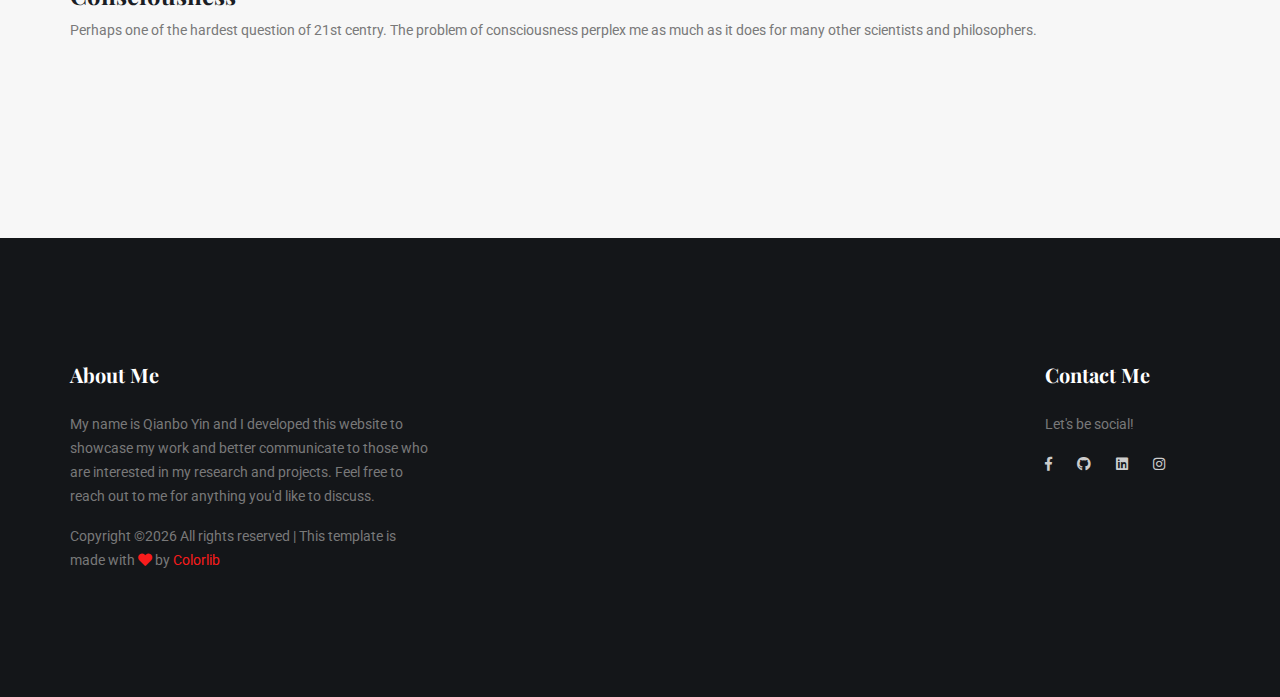
==== commit 7470a7a8: "Content and format update, structure set-up" ====
--- a/about-me.html
+++ b/about-me.html
@@ -6,7 +6,7 @@
     <meta name="author" content="Qianbo Yin">
     <meta name="keywords" content="Cognitive Science, Qianbo Yin, Reinforcement Learning">
     <meta name="viewport" content="width=device-width, initial-scale=1, shrink-to-fit=no">
-    <!--TODO: find a TRULY GOOD LOGO-->
+    <!-- Web page logo -->
     <link rel="icon" href="img/small_brain.jpg" type="image/jpg">
     <title>Qianbo Yin</title>
     <!-- Bootstrap CSS: define style of the webpages -->
@@ -102,18 +102,12 @@
     <!--=====================================Big Title Area (end) =========================================-->
 
 
-    <!--====================================About Area (start)=====================================-->
+    <!--==================================== About Area (start) =====================================-->
     <section class="about-area area-padding">
         <div class="container">
             <div class="row">
                 <div class="col-lg-6">
-                    <!--TODO: arrange these 2 pictures-->
-                    <div class="img-styleBox">
-                        <div class="styleBox-border">
-                            <img class="styleBox-img1" src="img/about-me/profile.jpg" alt="">
-                        </div>
-                        <img class="styleBox-img2" src="img/about-me/brain.jpg" alt="" width="400">
-                    </div>
+                    <img class="styleBox-img1" src="img/about-me/brain-pic.jpg" alt="brain-pic">
                 </div>
                 <div class="col-lg-5 col-md-12 offset-md-0 offset-lg-1">
                     <div class="about-content">
@@ -200,37 +194,58 @@
 
     <!--======================================= My Interest (start) ===================================-->
     <section class="bg-gray area-padding bg-1">
-            <div class="container">
-                <!--============= Title ============-->
-                <div class="area-heading">
-                    <h3>My<span> Interest</span></h3>
-                    <p>All the amazing things we can work on</p>
-                </div>
-
-                <!--=======Computational Cognitive Science======-->
-                <!--TODO: find proper class for this area-->
-                <div class="portfolio_details_area">
-                    <h3>Computational Cognitive Science</h3>
-                    <p>
-                        This is the core of my interest. The central idea of computational cognitive science is to view
-                        human cognition as a result of brain computation. As scientists, we try to understand human brain
-                        as a computational machine. The ultimate goal is to discover the theory of human brain computation, 
-                        and explain how the brain gives raise to behavior.
-                    </p>
-                </div>
-                
-
-                <!--=======Consciousness========-->
-                <!--TODO: find proper class for this area-->
-                <div class="portfolio_details_area">
-                    <h3>Consciousness</h3>
-                    <p>
-                        Perhaps one of the hardest question of 21st centry. The problem of consciousness perplex me as much
-                        as it does for many other scientists and philosophers.
-                    </p>
-                </div>
-
-            </div>
+        <div class="container">
+            <!--============= Title ============-->
+            <div class="area-heading">
+                <h3>My<span> Interest</span></h3>
+                <p>All the great things we can work on</p>
+            </div>
+
+            <!--=======Computational Cognitive Science======-->
+            <!--TODO: find proper class for this area-->
+            <div>
+                <h3>Computational Cognitive Science</h3>
+                <p>
+                    This is the core of my interest. The central idea of computational cognitive science is to view
+                    human cognition as a result of brain computation. As scientists, we try to understand human brain
+                    as a computational machine. The ultimate goal is to discover the theory of human brain computation, 
+                    and explain how the brain gives raise to behavior.
+                </p>
+            </div>
+            <div class="section-top-border">
+                <div class="row">
+                    <div class="col-md-4">
+                        <div class="single-defination">
+                            <h4 class="mb-20">Reinforcement Learning</h4>
+                            <p>Something about reinforcement learning</p>
+                        </div>
+                    </div>
+                    <div class="col-md-4">
+                        <div class="single-defination">
+                            <h4 class="mb-20">Cognitive Architecture</h4>
+                            <p>Something about cognitive architecture</p>
+                        </div>
+                    </div>
+                    <div class="col-md-4">
+                        <div class="single-defination">
+                            <h4 class="mb-20">Deep Learning</h4>
+                            <p>Something about deep learning</p>
+                        </div>
+                    </div>
+                </div>
+            </div>
+            
+            <!--=======Consciousness========-->
+            <!--TODO: find proper class for this area-->
+            <div class="section-top-border">
+                <h3>Consciousness</h3>
+                <p>
+                    Perhaps one of the hardest question of 21st centry. The problem of consciousness perplex me as much
+                    as it does for many other scientists and philosophers.
+                </p>
+            </div>
+        </div>
+    </section>
     <!--======================================= My Interest (end) ===================================-->
 
 
@@ -245,7 +260,7 @@
                         <h6>About Me</h6>
                         <p>
                             My name is Qianbo Yin and I developed this website to showcase my work and better communicate to those
-                            who are interested in my research and projects. Feel free to let me know any question or interest.
+                            who are interested in my research and projects. Feel free to reach out to me for anything you'd like to discuss.
                         </p>
                         <p class="footer-text m-0"><!-- Link back to Colorlib can't be removed. Template is licensed under CC BY 3.0. -->
 Copyright &copy;<script>document.write(new Date().getFullYear());</script> All rights reserved | This template is made with <i class="fa fa-heart" aria-hidden="true"></i> by <a href="https://colorlib.com" target="_blank">Colorlib</a>
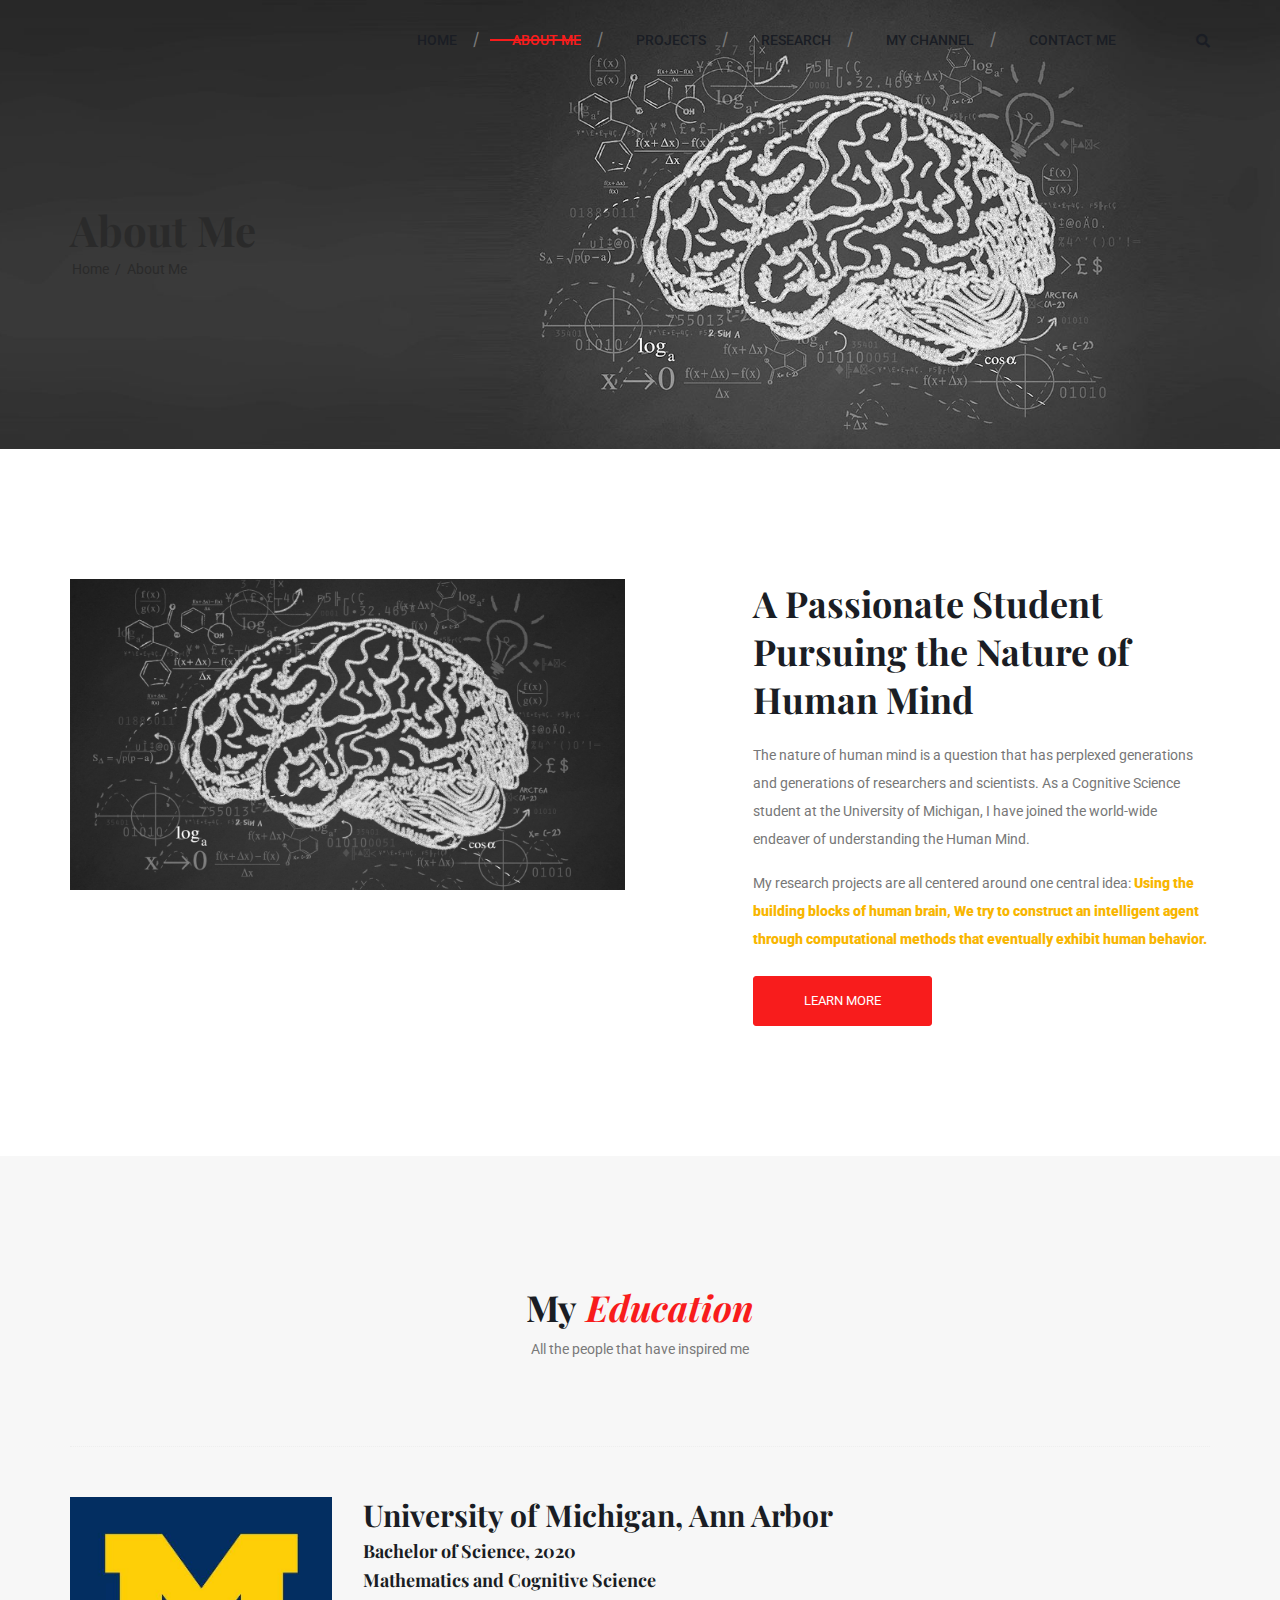
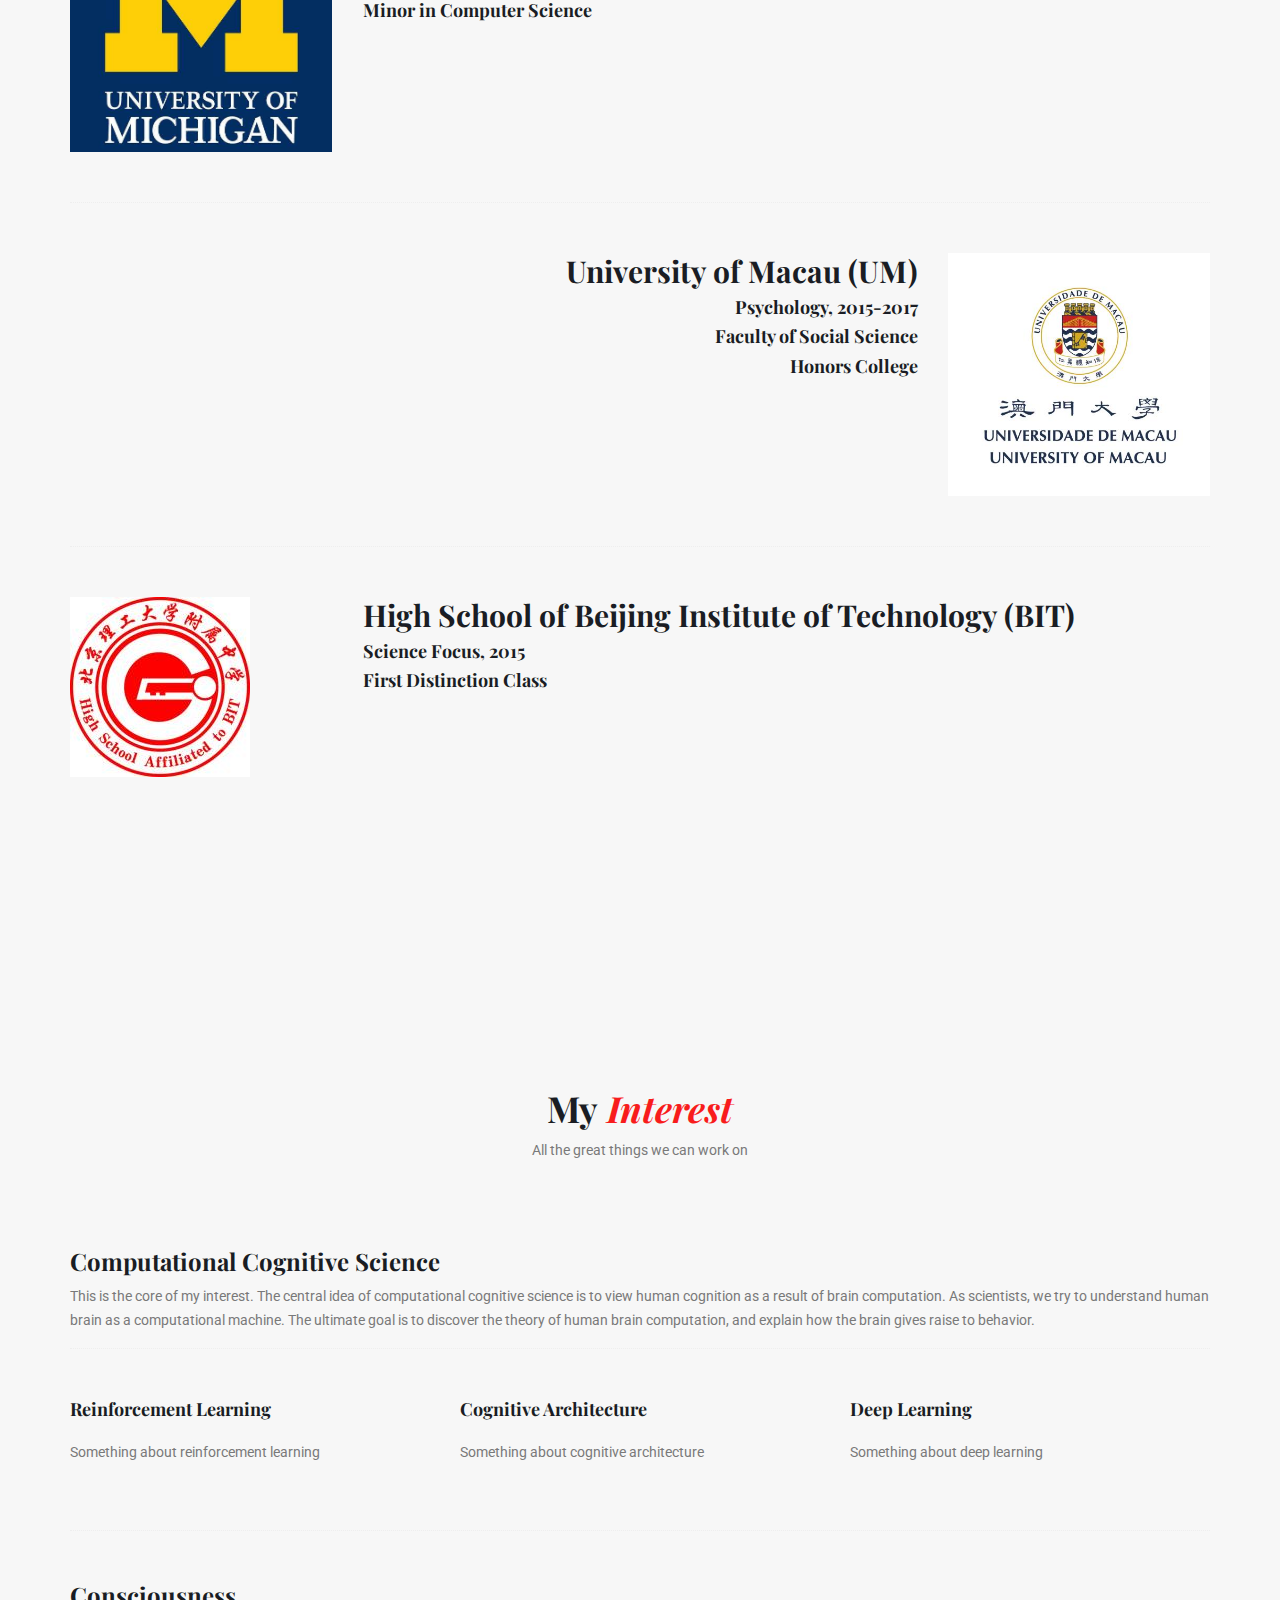
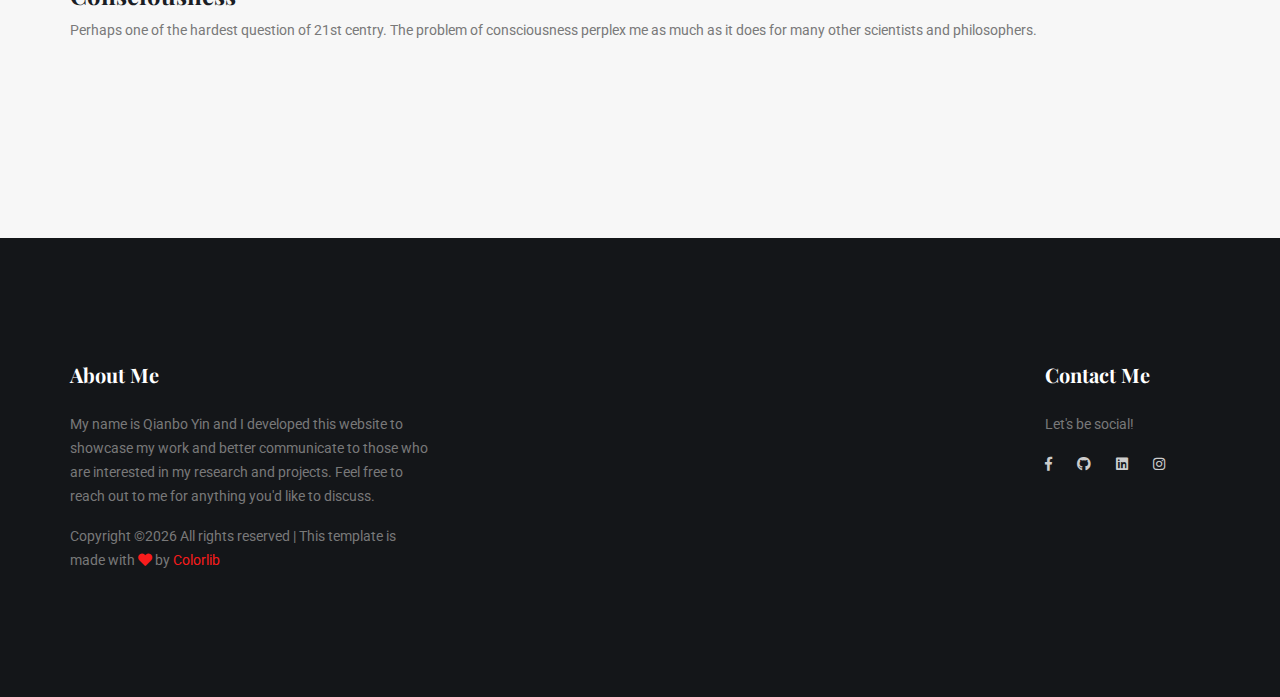
==== commit fd086ca3: "Version 1 Website periodic development done." ====
--- a/about-me.html
+++ b/about-me.html
@@ -87,7 +87,7 @@
 
 
 
-    <!--=====================================Big Title Area (start)====================================-->
+    <!--===================================== Big Title Area (start)====================================-->
     <section class="hero-banner">
         <div class="container">
             <h2>About Me</h2>
@@ -99,7 +99,7 @@
             </nav>
         </div>
     </section>
-    <!--=====================================Big Title Area (end) =========================================-->
+    <!--===================================== Big Title Area (end) =========================================-->
 
 
     <!--==================================== About Area (start) =====================================-->
--- a/css/style.css
+++ b/css/style.css
@@ -1,3512 +1,3512 @@
-/*----------------------------------------------------
-@File: Default Styles
-@Author: Rocky Ahmed
-@URL: http://wethemez.com
-Author E-mail: rockybd1995@gmail.com
-
-This file contains the styling for the actual theme, this
-is the file you need to edit to change the look of the
-theme.
----------------------------------------------------- */
-/*=====================================================================
-@Template Name: Builder Construction 
-@Author: Rocky Ahmed
-@Developed By: Rocky Ahmed
-@Developer URL: http://rocky.wethemez.com
-Author E-mail: rockybd1995@gmail.com
-
-@Default Styles
-
-Table of Content:
-01/ Variables
-02/ predefin
-03/ header
-04/ button
-05/ banner
-06/ breadcrumb
-07/ about
-08/ team
-09/ project 
-10/ price 
-11/ team 
-12/ blog 
-13/ video  
-14/ service  
-15/ career  
-16/ contact 
-17/ footer
-
-=====================================================================*/
-/*----------------------------------------------------*/
-/*font Variables*/
-/*Color Variables*/
-/*=================== fonts ====================*/
-@import url("https://fonts.googleapis.com/css?family=Playfair+Display:400,700,700i|Roboto:300,400,500,700");
-/*---------------------------------------------------- */
-/*----------------------------------------------------*/
-.list {
-  list-style: none;
-  margin: 0px;
-  padding: 0px; }
-
-a {
-  text-decoration: none;
-  transition: all 0.3s ease-in-out; }
-  a:hover, a:focus {
-    text-decoration: none;
-    outline: none; }
-
-.row.m0 {
-  margin: 0px; }
-
-body {
-  line-height: 24px;
-  font-size: 14px;
-  font-family: "Roboto", sans-serif;
-  font-weight: normal;
-  color: #797979; }
-
-h1, h2, h3, h4, h5, h6 {
-  font-family: "Playfair Display", serif;
-  font-weight: bold;
-  color: #1a1d24; }
-
-button:focus {
-  outline: none;
-  box-shadow: none; }
-
-.p_120 {
-  padding-top: 120px;
-  padding-bottom: 120px; }
-
-.pad_top {
-  padding-top: 120px; }
-
-.mt-25 {
-  margin-top: 25px; }
-
-@media (min-width: 1200px) {
-  .container {
-    max-width: 1170px; } }
-
-.bg-1 {
-  background: #f7f7f7; }
-
-.pad-top-0 {
-  padding-top: 0 !important; }
-
-img {
-  max-width: 100%; }
-
-ul {
-  list-style: none;
-  padding: 0; }
-
-@media (min-width: 1620px) {
-  .box_1620 {
-    max-width: 1650px;
-    margin: auto; } }
-/* Main Title Area css
-============================================================================================ */
-.main_title {
-  text-align: center;
-  max-width: 680px;
-  margin: 0px auto 75px; }
-  .main_title h2 {
-    font-family: "Playfair Display", serif;
-    font-size: 36px;
-    color: #1a1d24;
-    margin-bottom: 12px; }
-  .main_title p {
-    font-size: 14px;
-    font-family: "Roboto", sans-serif;
-    font-weight: normal;
-    line-height: 24px;
-    color: #797979;
-    margin-bottom: 0px; }
-
-/* End Main Title Area css
-============================================================================================ */
-/*---------------------------------------------------- */
-/*----------------------------------------------------*/
-.header_area {
-  position: absolute;
-  width: 100%;
-  top: 0;
-  left: 0;
-  z-index: 99;
-  transition: background 0.4s, all 0.3s linear; }
-  .header_area .navbar {
-    background: transparent;
-    padding: 0px;
-    border: 0px;
-    border-radius: 0px; }
-    .header_area .navbar .nav .nav-item {
-      margin-right: 55px;
-      position: relative; }
-      .header_area .navbar .nav .nav-item .nav-link {
-        font: 500 12px/80px "Roboto", sans-serif;
-        text-transform: uppercase;
-        color: #1a1d24;
-        padding: 0px;
-        display: inline-block;
-        font-size: 14px; }
-        .header_area .navbar .nav .nav-item .nav-link:after {
-          display: none; }
-      .header_area .navbar .nav .nav-item:hover .nav-link, .header_area .navbar .nav .nav-item.active .nav-link {
-        color: #f81c1c; }
-      .header_area .navbar .nav .nav-item.submenu {
-        position: relative; }
-        .header_area .navbar .nav .nav-item.submenu ul {
-          border: none;
-          padding: 0px;
-          border-radius: 0px;
-          box-shadow: none;
-          margin: 0px;
-          background: #fff;
-          box-shadow: 0px 3px 16px 0px rgba(0, 0, 0, 0.1); }
-          @media (min-width: 992px) {
-            .header_area .navbar .nav .nav-item.submenu ul {
-              position: absolute;
-              top: 120%;
-              left: 0px;
-              min-width: 200px;
-              text-align: left;
-              opacity: 0;
-              transition: all 300ms ease-in;
-              visibility: hidden;
-              display: block;
-              border: none;
-              padding: 0px;
-              border-radius: 0px; } }
-          .header_area .navbar .nav .nav-item.submenu ul:before {
-            content: "";
-            width: 0;
-            height: 0;
-            border-style: solid;
-            border-width: 10px 10px 0 10px;
-            border-color: #eeeeee transparent transparent transparent;
-            position: absolute;
-            right: 24px;
-            top: 45px;
-            z-index: 3;
-            opacity: 0;
-            transition: all 400ms linear; }
-          .header_area .navbar .nav .nav-item.submenu ul .nav-item {
-            display: block;
-            float: none;
-            margin-right: 0px;
-            border-bottom: 1px solid #ededed;
-            margin-left: 0px;
-            transition: all 0.4s linear; }
-            .header_area .navbar .nav .nav-item.submenu ul .nav-item .nav-link {
-              line-height: 45px;
-              color: #1a1d24;
-              padding: 0px 30px;
-              transition: all 150ms linear;
-              display: block;
-              margin-right: 0px; }
-            .header_area .navbar .nav .nav-item.submenu ul .nav-item:last-child {
-              border-bottom: none; }
-            .header_area .navbar .nav .nav-item.submenu ul .nav-item:hover .nav-link {
-              background: #f81c1c;
-              color: #fff; }
-        @media (min-width: 992px) {
-          .header_area .navbar .nav .nav-item.submenu:hover ul {
-            visibility: visible;
-            opacity: 1;
-            top: 100%; } }
-        .header_area .navbar .nav .nav-item.submenu:hover ul .nav-item {
-          margin-top: 0px; }
-      .header_area .navbar .nav .nav-item:last-child {
-        margin-right: 0px; }
-        .header_area .navbar .nav .nav-item:last-child:after {
-          display: none; }
-    .header_area .navbar .nav > .nav-item:after {
-      content: '/';
-      position: absolute;
-      right: -23px;
-      top: 28px;
-      font-family: "Roboto", sans-serif;
-      font-size: 19px;
-      transform: rotate(-6deg); }
-    .header_area .navbar .nav > .nav-item:before {
-      content: '';
-      position: absolute;
-      right: 0px;
-      top: 39px;
-      left: 100%;
-      height: 2px;
-      background: #f81c1c;
-      z-index: -1; }
-    .header_area .navbar .nav > .nav-item:hover:before {
-      left: -22px;
-      transition: all 300ms linear 0s; }
-    .header_area .navbar .nav > .nav-item.active:before {
-      left: -22px;
-      transition: all 300ms linear 0s; }
-  .header_area.navbar_fixed .main_menu {
-    position: fixed;
-    width: 100%;
-    top: -70px;
-    left: 0;
-    right: 0;
-    background: #fff;
-    transform: translateY(70px);
-    transition: transform 500ms ease, background 500ms ease;
-    -webkit-transition: transform 500ms ease, background 500ms ease;
-    box-shadow: 0px 3px 16px 0px rgba(0, 0, 0, 0.1); }
-  .header_area .right-button {
-    margin-left: 80px;
-    margin-top: 18px; }
-    .header_area .right-button ul li a {
-      color: #1a1d24;
-      font-size: 14px; }
-
-#search_input_box {
-  position: fixed;
-  left: 50%;
-  -webkit-transform: translateX(-50%);
-  -moz-transform: translateX(-50%);
-  -ms-transform: translateX(-50%);
-  -o-transform: translateX(-50%);
-  transform: translateX(-50%);
-  width: 100%;
-  max-width: 1200px;
-  z-index: 999;
-  text-align: center;
-  padding: 0 20px;
-  display: none; }
-  #search_input_box ::-webkit-input-placeholder {
-    /* Chrome/Opera/Safari */
-    color: #fff; }
-  #search_input_box ::-moz-placeholder {
-    /* Firefox 19+ */
-    color: #fff; }
-  #search_input_box :-ms-input-placeholder {
-    /* IE 10+ */
-    color: #fff; }
-  #search_input_box :-moz-placeholder {
-    /* Firefox 18- */
-    color: #fff; }
-
-#search_input_box .form-control {
-  background: transparent;
-  border: 0;
-  color: #ffffff;
-  font-weight: 400;
-  font-size: 15px;
-  padding: 0; }
-
-#search_input_box .btn {
-  width: 0;
-  height: 0;
-  padding: 0;
-  border: 0; }
-
-#search_input_box .ti-close {
-  color: #fff;
-  font-weight: 600;
-  cursor: pointer;
-  padding: 10px; }
-
-.search-inner {
-  background: #f81c1c;
-  padding: 5px 15px; }
-
-.form-control:focus {
-  box-shadow: none; }
-
-.navbar_fixed #search_input_box {
-  position: fixed;
-  left: 50%;
-  -webkit-transform: translateX(-50%);
-  -moz-transform: translateX(-50%);
-  -ms-transform: translateX(-50%);
-  -o-transform: translateX(-50%);
-  transform: translateX(-50%);
-  width: 100%;
-  max-width: 1200px;
-  z-index: 999;
-  text-align: center;
-  padding: 0 20px;
-  top: 80px; }
-
-.card-priceTable {
-  background: #fff;
-  border-radius: 4px;
-  padding: 20px;
-  transition: all 300ms linear 0s; }
-  .card-priceTable:hover .main_btn {
-    background: #f81c1c;
-    color: #fff;
-    border-color: #f81c1c; }
-
-.priceTable-header {
-  padding: 25px 9px;
-  background: #f7f7f7;
-  margin-bottom: 10px;
-  transition: all 300ms linear 0s; }
-  @media (min-width: 768px) {
-    .priceTable-header {
-      padding: 45px 10px 30px 10px; } }
-  .priceTable-header h3 {
-    font-size: 27px;
-    color: #1a1d24; }
-  .priceTable-header h1 {
-    margin-bottom: 0;
-    font-family: "Roboto", sans-serif;
-    color: #1a1d24; }
-  .priceTable-header p {
-    color: #777; }
-
-.priceTable-price {
-  font-size: 22px; }
-  @media (min-width: 768px) {
-    .priceTable-price {
-      font-size: 60px; } }
-  .priceTable-price span {
-    font-size: 22px;
-    display: inline-block; }
-    @media (min-width: 768px) {
-      .priceTable-price span {
-        font-size: 40px;
-        position: relative;
-        bottom: 7px;
-        left: 11px; } }
-
-.priceTable-list {
-  padding: 30px 10px 0;
-  background: #f7f7f7;
-  margin: 0;
-  transition: all 300ms linear 0s; }
-  .priceTable-list li {
-    margin-bottom: 13px;
-    transition: all 300ms linear 0s; }
-    .priceTable-list li:last-child {
-      margin-bottom: 0; }
-    .priceTable-list li i, .priceTable-list li span {
-      font-size: 13px;
-      margin-right: 3px; }
-      .priceTable-list li i.positive, .priceTable-list li span.positive {
-        color: #797979; }
-
-.priceTable-footer {
-  padding: 25px 9px;
-  background: #f7f7f7; }
-  @media (min-width: 768px) {
-    .priceTable-footer {
-      padding: 45px 0; } }
-  .priceTable-footer .main_btn {
-    padding: 0px 50px;
-    font-weight: 500; }
-
-/*---------------------------------------------------- */
-/*----------------------------------------------------*/
-/* Home Banner Area css
-============================================================================================ */
-.home_banner_area {
-  position: relative;
-  z-index: 1;
-  min-height: 930px; }
-  .home_banner_area .banner_inner {
-    position: relative;
-    overflow: hidden;
-    width: 100%;
-    min-height: 930px; }
-    .home_banner_area .banner_inner .overlay {
-      background: url(../img/banner/home-banner.jpg) no-repeat scroll center center;
-      position: absolute;
-      left: 0;
-      right: 0;
-      top: 0;
-      height: 100%;
-      bottom: 0;
-      z-index: -1; }
-      @media (min-width: 992px) and (max-width: 1199px) {
-        .home_banner_area .banner_inner .overlay {
-          background-position: center 0; } }
-    .home_banner_area .banner_inner .banner_content {
-      color: #fff;
-      text-align: left;
-      margin-top: 350px; }
-      .home_banner_area .banner_inner .banner_content p {
-        color: #1a1d24;
-        font-family: "Roboto", sans-serif;
-        text-transform: uppercase;
-        position: relative;
-        margin-bottom: 35px; }
-        @media (max-width: 767px) {
-          .home_banner_area .banner_inner .banner_content p {
-            margin-bottom: 20px; } }
-      .home_banner_area .banner_inner .banner_content h1 {
-        font-size: 48px;
-        font-family: "Playfair Display", serif;
-        font-weight: 700;
-        text-align: left;
-        color: #1a1d24;
-        margin-bottom: 20px; }
-        .home_banner_area .banner_inner .banner_content h1 .basecolor {
-          color: #f81c1c; }
-        @media (max-width: 767px) {
-          .home_banner_area .banner_inner .banner_content h1 {
-            font-size: 35px; } }
-      @media (max-width: 1500px) {
-        .home_banner_area .banner_inner .banner_content {
-          margin-top: 0; } }
-      @media (max-width: 1200px) {
-        .home_banner_area .banner_inner .banner_content {
-          padding-left: 50px; } }
-  .home_banner_area .social_area {
-    position: absolute;
-    top: 300px;
-    left: 90px; }
-    .home_banner_area .social_area h4 {
-      display: block; }
-    .home_banner_area .social_area a {
-      font-size: 14px;
-      color: #1a1d24;
-      font-family: "Roboto", sans-serif;
-      -moz-transform: rotate(-90deg);
-      -webkit-transform: rotate(-90deg);
-      transform: rotate(-90deg);
-      display: block;
-      height: 108px;
-      poation: relative; }
-      .home_banner_area .social_area a i {
-        font-size: 14px;
-        margin-right: 10px; }
-    .home_banner_area .social_area .round {
-      width: 7px;
-      height: 7px;
-      background: #f81c1c;
-      border-radius: 50px;
-      transform: translateX(-5px); }
-    @media (max-width: 1400px) {
-      .home_banner_area .social_area {
-        left: 60px; } }
-    @media (max-width: 1200px) {
-      .home_banner_area .social_area {
-        left: 25px;
-        top: 187px; } }
-    @media (max-width: 768px) {
-      .home_banner_area .social_area {
-        display: none; } }
-
-.blog_banner {
-  min-height: 660px;
-  position: relative;
-  z-index: 1;
-  overflow: hidden;
-  margin-bottom: 0px; }
-  .blog_banner .banner_inner {
-    background: #04091e;
-    position: relative;
-    overflow: hidden;
-    width: 100%;
-    min-height: 660px;
-    z-index: 1; }
-    .blog_banner .banner_inner .overlay {
-      background: url(../img/banner/banner-2.jpg) no-repeat scroll center center;
-      opacity: .5;
-      height: 125%;
-      position: absolute;
-      left: 0px;
-      top: 0px;
-      width: 100%;
-      z-index: -1; }
-    .blog_banner .banner_inner .blog_b_text {
-      max-width: 700px;
-      margin: auto;
-      color: #fff; }
-      .blog_banner .banner_inner .blog_b_text h2 {
-        font-size: 60px;
-        font-weight: bold;
-        font-family: "Playfair Display", serif;
-        line-height: 66px;
-        margin-bottom: 15px; }
-      .blog_banner .banner_inner .blog_b_text p {
-        font-size: 16px;
-        margin-bottom: 35px; }
-      .blog_banner .banner_inner .blog_b_text .white_bg_btn {
-        line-height: 42px;
-        padding: 0px 45px; }
-
-.banner_box {
-  max-width: 1620px;
-  margin: auto; }
-
-.banner_area {
-  position: relative;
-  z-index: 1;
-  min-height: 300px; }
-  .banner_area .banner_inner {
-    position: relative;
-    overflow: hidden;
-    width: 100%;
-    min-height: 300px;
-    background: #04091e;
-    z-index: 1; }
-    .banner_area .banner_inner .overlay {
-      background: url(../img/banner/banner.jpg) no-repeat scroll center center;
-      position: absolute;
-      left: 0;
-      right: 0;
-      top: 0;
-      height: 125%;
-      bottom: 0;
-      z-index: -1;
-      opacity: .6; }
-    .banner_area .banner_inner .banner_content h2 {
-      color: #fff;
-      font-size: 48px;
-      font-family: "Playfair Display", serif;
-      margin-bottom: 0px;
-      font-weight: bold; }
-    .banner_area .banner_inner .banner_content .page_link a {
-      font-size: 14px;
-      color: #fff;
-      font-family: "Roboto", sans-serif;
-      margin-right: 32px;
-      position: relative; }
-      .banner_area .banner_inner .banner_content .page_link a:before {
-        content: "\e87a";
-        font-family: 'Linearicons-Free';
-        position: absolute;
-        right: -25px;
-        top: 50%;
-        transform: translateY(-50%); }
-      .banner_area .banner_inner .banner_content .page_link a:last-child {
-        margin-right: 0px; }
-        .banner_area .banner_inner .banner_content .page_link a:last-child:before {
-          display: none; }
-      .banner_area .banner_inner .banner_content .page_link a:hover {
-        color: #f81c1c; }
-
-/* End Home Banner Area css
-============================================================================================ */
-/* banner section start
-============================================================================================ */
-.hero-banner {
-  position: relative;
-  padding: 205px 0 150px !important;
-  background: url(../img/banner/banner-2.jpg) no-repeat scroll center center;
-  background-size: cover; }
-  @media (min-width: 768px) {
-    .hero-banner {
-      padding: 150px 0; } }
-  @media (min-width: 1200px) {
-    .hero-banner {
-      padding: 110px 0; } }
-  .hero-banner-sm {
-    padding-top: 80px;
-    padding-bottom: 80px; }
-    @media (min-width: 992px) {
-      .hero-banner-sm {
-        padding-top: 100px;
-        padding-bottom: 100px; } }
-  .hero-banner h1 {
-    color: #2a2a2a;
-    margin-bottom: 25px;
-    font-size: 28px; }
-    @media (min-width: 768px) {
-      .hero-banner h1 {
-        font-size: 60px;
-        margin-bottom: 45px; } }
-  .hero-banner h2 {
-    font-size: 35px;
-    color: #2a2a2a;
-    text-transform: capitalize;
-    margin-bottom: 0; }
-    @media (min-width: 768px) {
-      .hero-banner h2 {
-        font-size: 42px; } }
-  .hero-banner p {
-    font-size: 22px;
-    color: #2a2a2a;
-    margin-bottom: 0; }
-
-.hero-banner-icon {
-  color: #2a2a2a;
-  display: inline-block; }
-  @media (min-width: 768px) {
-    .hero-banner-icon {
-      margin-bottom: 10px; } }
-  .hero-banner-icon i, .hero-banner-icon span {
-    font-size: 35px; }
-    @media (min-width: 768px) {
-      .hero-banner-icon i, .hero-banner-icon span {
-        font-size: 60px; } }
-  .hero-banner-icon [class^="flaticon-"]:before, .hero-banner-icon [class*=" flaticon-"]:before, .hero-banner-icon [class^="flaticon-"]:after, .hero-banner-icon [class*=" flaticon-"]:after {
-    font-size: 35px; }
-    @media (min-width: 768px) {
-      .hero-banner-icon [class^="flaticon-"]:before, .hero-banner-icon [class*=" flaticon-"]:before, .hero-banner-icon [class^="flaticon-"]:after, .hero-banner-icon [class*=" flaticon-"]:after {
-        font-size: 60px; } }
-
-/* banner section end
-============================================================================================ */
-/* breadcrumb section start
-============================================================================================ */
-.banner-breadcrumb {
-  display: inline-block; }
-  .banner-breadcrumb .breadcrumb {
-    background: transparent;
-    padding: 0; }
-    .banner-breadcrumb .breadcrumb-item {
-      padding: .1rem; }
-      .banner-breadcrumb .breadcrumb-item a {
-        text-transform: capitalize;
-        color: #2a2a2a; }
-      .banner-breadcrumb .breadcrumb-item + .breadcrumb-item::before {
-        color: #2a2a2a;
-        padding-left: .2rem;
-        padding-right: .4rem; }
-      .banner-breadcrumb .breadcrumb-item.active {
-        color: #2a2a2a; }
-  .banner-breadcrumb .breadcrumb-item a:hover {
-    color: #f81c1c; }
-
-/* breadcrumb section end
-  ============================================================================================ */
-/*---------------------------------------------------- */
-/*----------------------------------------------------*/
-/* Start Blog Area css
-============================================================================================ */
-.single-blog {
-  transition: all 300ms linear 0s; }
-  .single-blog .thumb {
-    overflow: hidden; }
-    .single-blog .thumb img {
-      width: 100%;
-      transition: all 300ms linear 0s; }
-  .single-blog .short_details {
-    background: #f7f7f7;
-    padding: 30px 30px;
-    transition: all 300ms linear 0s; }
-    .single-blog .short_details a {
-      color: #1a1d24; }
-      .single-blog .short_details a:hover {
-        color: #f81c1c; }
-  .single-blog .meta-top {
-    margin-bottom: 15px; }
-    .single-blog .meta-top a {
-      display: inline-block;
-      margin-right: 27px;
-      color: #777;
-      position: relative;
-      transition: all 300ms linear 0s; }
-      .single-blog .meta-top a i {
-        margin-right: 10px;
-        font-size: 11px; }
-      .single-blog .meta-top a:hover {
-        color: #f81c1c; }
-  .single-blog h4 {
-    font-size: 20px;
-    margin-bottom: 15px;
-    font-weight: 700;
-    line-height: 30px;
-    transition: all 300ms linear 0s; }
-    @media (max-width: 991px) {
-      .single-blog h4 {
-        margin-bottom: 8px; } }
-  .single-blog:hover {
-    box-shadow: 0px 10px 36px 4px rgba(131, 131, 131, 0.12); }
-    .single-blog:hover .short_details {
-      background: #ffffff; }
-    .single-blog:hover img {
-      transform: scale(1.1); }
-  .single-blog .read-more {
-    font-size: 13px;
-    color: #1a1d24;
-    text-transform: uppercase; }
-    .single-blog .read-more i {
-      margin-left: 10px;
-      font-size: 11px; }
-  @media (max-width: 991px) {
-    .single-blog {
-      margin-bottom: 30px; } }
-
-/* End Blog Area css
-============================================================================================ */
-/* Latest Blog Area css
-============================================================================================ */
-.l_blog_item .l_blog_text .date {
-  margin-top: 24px;
-  margin-bottom: 15px; }
-  .l_blog_item .l_blog_text .date a {
-    font-size: 12px; }
-.l_blog_item .l_blog_text h4 {
-  font-size: 18px;
-  color: #2a2a2a;
-  border-bottom: 1px solid #eeeeee;
-  margin-bottom: 0px;
-  padding-bottom: 20px;
-  transition: all 300ms linear 0s; }
-  .l_blog_item .l_blog_text h4:hover {
-    color: #f81c1c; }
-.l_blog_item .l_blog_text p {
-  margin-bottom: 0px;
-  padding-top: 20px; }
-
-/* End Latest Blog Area css
-============================================================================================ */
-/* Causes Area css
-============================================================================================ */
-.causes_slider .owl-dots {
-  text-align: center;
-  margin-top: 80px; }
-  .causes_slider .owl-dots .owl-dot {
-    height: 14px;
-    width: 14px;
-    background: #eeeeee;
-    display: inline-block;
-    margin-right: 7px; }
-    .causes_slider .owl-dots .owl-dot:last-child {
-      margin-right: 0px; }
-    .causes_slider .owl-dots .owl-dot.active {
-      background: #f81c1c; }
-
-.causes_item {
-  background: #fff; }
-  .causes_item .causes_img {
-    position: relative; }
-    .causes_item .causes_img .c_parcent {
-      position: absolute;
-      bottom: 0px;
-      width: 100%;
-      left: 0px;
-      height: 3px;
-      background: rgba(255, 255, 255, 0.5); }
-      .causes_item .causes_img .c_parcent span {
-        width: 70%;
-        height: 3px;
-        background: #2a2a2a;
-        position: absolute;
-        left: 0px;
-        bottom: 0px; }
-        .causes_item .causes_img .c_parcent span:before {
-          content: "75%";
-          position: absolute;
-          right: -10px;
-          bottom: 0px;
-          background: #2a2a2a;
-          color: #fff;
-          padding: 0px 5px; }
-  .causes_item .causes_text {
-    padding: 30px 35px 40px 30px; }
-    .causes_item .causes_text h4 {
-      color: #2a2a2a;
-      font-size: 18px;
-      font-weight: 600;
-      margin-bottom: 15px;
-      cursor: pointer; }
-      .causes_item .causes_text h4:hover {
-        color: #2a2a2a; }
-    .causes_item .causes_text p {
-      font-size: 14px;
-      line-height: 24px;
-      font-weight: 300;
-      margin-bottom: 0px; }
-  .causes_item .causes_bottom a {
-    width: 50%;
-    border: 1px solid #2a2a2a;
-    text-align: center;
-    float: left;
-    line-height: 50px;
-    background: #2a2a2a;
-    color: #fff;
-    font-size: 14px;
-    font-weight: 500; }
-    .causes_item .causes_bottom a + a {
-      border-color: #eeeeee;
-      background: #fff;
-      font-size: 14px;
-      color: #2a2a2a; }
-
-/* End Causes Area css
-============================================================================================ */
-/*================= latest_blog_area css =============*/
-.latest_blog_area {
-  background: #f9f9ff; }
-
-.single-recent-blog-post {
-  margin-bottom: 30px; }
-  .single-recent-blog-post .thumb {
-    overflow: hidden; }
-    .single-recent-blog-post .thumb img {
-      transition: all 0.7s linear; }
-  .single-recent-blog-post .details {
-    padding-top: 30px; }
-    .single-recent-blog-post .details .sec_h4 {
-      line-height: 24px;
-      padding: 10px 0px 13px;
-      transition: all 0.3s linear; }
-  .single-recent-blog-post .date {
-    font-size: 14px;
-    line-height: 24px;
-    font-weight: 400; }
-  .single-recent-blog-post:hover img {
-    transform: scale(1.23) rotate(10deg); }
-
-.tags .tag_btn {
-  font-size: 12px;
-  font-weight: 500;
-  line-height: 20px;
-  border: 1px solid #eeeeee;
-  display: inline-block;
-  padding: 1px 18px;
-  text-align: center;
-  color: #2a2a2a; }
-  .tags .tag_btn:before {
-    background: #2a2a2a; }
-  .tags .tag_btn + .tag_btn {
-    margin-left: 2px; }
-
-/*========= blog_categorie_area css ===========*/
-.blog_categorie_area {
-  padding-top: 30px;
-  padding-bottom: 30px; }
-  @media (min-width: 900px) {
-    .blog_categorie_area {
-      padding-top: 80px;
-      padding-bottom: 80px; } }
-  @media (min-width: 1100px) {
-    .blog_categorie_area {
-      padding-top: 120px;
-      padding-bottom: 120px; } }
-
-.categories_post {
-  position: relative;
-  text-align: center;
-  cursor: pointer; }
-  .categories_post img {
-    max-width: 100%; }
-  .categories_post .categories_details {
-    position: absolute;
-    top: 20px;
-    left: 20px;
-    right: 20px;
-    bottom: 20px;
-    background: rgba(34, 34, 34, 0.75);
-    color: #fff;
-    transition: all 0.3s linear;
-    display: flex;
-    align-items: center;
-    justify-content: center; }
-    .categories_post .categories_details h5 {
-      margin-bottom: 0px;
-      font-size: 18px;
-      line-height: 26px;
-      text-transform: uppercase;
-      color: #fff;
-      position: relative; }
-    .categories_post .categories_details p {
-      font-weight: 300;
-      font-size: 14px;
-      line-height: 26px;
-      margin-bottom: 0px; }
-    .categories_post .categories_details .border_line {
-      margin: 10px 0px;
-      background: #fff;
-      width: 100%;
-      height: 1px; }
-  .categories_post:hover .categories_details {
-    background: rgba(222, 99, 32, 0.85); }
-
-/*============ blog_left_sidebar css ==============*/
-.blog_item {
-  margin-bottom: 50px; }
-
-.blog_details {
-  padding: 30px 0 20px 10px;
-  box-shadow: 0px 10px 20px 0px rgba(221, 221, 221, 0.3); }
-  @media (min-width: 768px) {
-    .blog_details {
-      padding: 60px 30px 35px 35px; } }
-  .blog_details p {
-    margin-bottom: 30px; }
-  .blog_details a {
-    color: #2a2a2a; }
-    .blog_details a:hover {
-      color: #f81c1c; }
-  .blog_details h2 {
-    font-size: 18px;
-    font-weight: 600;
-    margin-bottom: 8px; }
-    @media (min-width: 768px) {
-      .blog_details h2 {
-        font-size: 24px;
-        margin-bottom: 15px; } }
-
-.blog-info-link li {
-  float: left;
-  font-size: 14px; }
-  .blog-info-link li a {
-    color: #999999; }
-  .blog-info-link li i, .blog-info-link li span {
-    font-size: 13px;
-    margin-right: 5px; }
-  .blog-info-link li::after {
-    content: "|";
-    padding-left: 10px;
-    padding-right: 10px; }
-  .blog-info-link li:last-child::after {
-    display: none; }
-.blog-info-link::after {
-  content: "";
-  display: block;
-  clear: both;
-  display: table; }
-
-.blog_item_img {
-  position: relative; }
-  .blog_item_img .blog_item_date {
-    position: absolute;
-    bottom: -10px;
-    left: 10px;
-    display: block;
-    color: #fff;
-    background: #f81c1c;
-    padding: 8px 15px;
-    border-radius: 5px; }
-    @media (min-width: 768px) {
-      .blog_item_img .blog_item_date {
-        bottom: -20px;
-        left: 40px;
-        padding: 13px 30px; } }
-    .blog_item_img .blog_item_date h3 {
-      font-size: 22px;
-      font-weight: 600;
-      color: #fff;
-      margin-bottom: 0;
-      line-height: 1.2; }
-      @media (min-width: 768px) {
-        .blog_item_img .blog_item_date h3 {
-          font-size: 30px; } }
-    .blog_item_img .blog_item_date p {
-      margin-bottom: 0; }
-      @media (min-width: 768px) {
-        .blog_item_img .blog_item_date p {
-          font-size: 18px; } }
-
-.blog_right_sidebar .widget_title {
-  font-size: 20px;
-  margin-bottom: 40px;
-  color: #2a2a2a; }
-  .blog_right_sidebar .widget_title::after {
-    content: "";
-    display: block;
-    padding-top: 15px;
-    border-bottom: 1px solid #f0e9ff; }
-.blog_right_sidebar .single_sidebar_widget {
-  background: #fbf9ff;
-  padding: 30px;
-  margin-bottom: 30px; }
-.blog_right_sidebar .search_widget .form-control {
-  height: 50px;
-  border-color: #f0e9ff;
-  font-size: 13px;
-  color: #999999;
-  padding-left: 20px;
-  border-radius: 0;
-  border-right: 0; }
-  .blog_right_sidebar .search_widget .form-control::placeholder {
-    color: #999999; }
-  .blog_right_sidebar .search_widget .form-control:focus {
-    border-color: #f0e9ff;
-    outline: 0;
-    box-shadow: none; }
-.blog_right_sidebar .search_widget .input-group button {
-  background: #fff;
-  border-left: 0;
-  border: 1px solid #f0e9ff;
-  padding: 4px 15px;
-  border-left: 0; }
-  .blog_right_sidebar .search_widget .input-group button i, .blog_right_sidebar .search_widget .input-group button span {
-    font-size: 14px;
-    color: #999999; }
-.blog_right_sidebar .newsletter_widget .form-control {
-  height: 50px;
-  border-color: #f0e9ff;
-  font-size: 13px;
-  color: #999999;
-  padding-left: 20px;
-  border-radius: 0; }
-  .blog_right_sidebar .newsletter_widget .form-control::placeholder {
-    color: #999999; }
-  .blog_right_sidebar .newsletter_widget .form-control:focus {
-    border-color: #f0e9ff;
-    outline: 0;
-    box-shadow: none; }
-.blog_right_sidebar .newsletter_widget .input-group button {
-  background: #fff;
-  border-left: 0;
-  border: 1px solid #f0e9ff;
-  padding: 4px 15px;
-  border-left: 0; }
-  .blog_right_sidebar .newsletter_widget .input-group button i, .blog_right_sidebar .newsletter_widget .input-group button span {
-    font-size: 14px;
-    color: #999999; }
-.blog_right_sidebar .post_category_widget .cat-list li {
-  border-bottom: 1px solid #f0e9ff;
-  transition: all 0.3s ease 0s;
-  padding-bottom: 12px; }
-  .blog_right_sidebar .post_category_widget .cat-list li:last-child {
-    border-bottom: 0; }
-  .blog_right_sidebar .post_category_widget .cat-list li a {
-    font-size: 14px;
-    line-height: 20px;
-    color: #888888; }
-    .blog_right_sidebar .post_category_widget .cat-list li a p {
-      margin-bottom: 0px; }
-  .blog_right_sidebar .post_category_widget .cat-list li + li {
-    padding-top: 15px; }
-  .blog_right_sidebar .post_category_widget .cat-list li:hover a {
-    color: #f81c1c; }
-.blog_right_sidebar .popular_post_widget .post_item .media-body {
-  justify-content: center;
-  align-self: center;
-  padding-left: 20px; }
-  .blog_right_sidebar .popular_post_widget .post_item .media-body h3 {
-    font-size: 16px;
-    line-height: 20px;
-    margin-bottom: 6px;
-    transition: all 0.3s linear; }
-  .blog_right_sidebar .popular_post_widget .post_item .media-body a {
-    color: #2a2a2a; }
-    .blog_right_sidebar .popular_post_widget .post_item .media-body a:hover {
-      color: #f81c1c; }
-  .blog_right_sidebar .popular_post_widget .post_item .media-body p {
-    font-size: 14px;
-    line-height: 21px;
-    margin-bottom: 0px; }
-.blog_right_sidebar .popular_post_widget .post_item + .post_item {
-  margin-top: 20px; }
-.blog_right_sidebar .tag_cloud_widget ul li {
-  display: inline-block; }
-  .blog_right_sidebar .tag_cloud_widget ul li a {
-    display: inline-block;
-    border: 1px solid #eeeeee;
-    background: #fff;
-    padding: 4px 20px;
-    margin-bottom: 8px;
-    margin-right: 5px;
-    transition: all 0.3s ease 0s;
-    color: #888888;
-    font-size: 13px; }
-    .blog_right_sidebar .tag_cloud_widget ul li a:hover {
-      background: #f81c1c;
-      color: #fff; }
-.blog_right_sidebar .instagram_feeds .instagram_row {
-  display: flex;
-  margin-right: -6px;
-  margin-left: -6px; }
-  .blog_right_sidebar .instagram_feeds .instagram_row li {
-    width: 33.33%;
-    float: left;
-    padding-right: 6px;
-    padding-left: 6px;
-    margin-bottom: 15px; }
-.blog_right_sidebar .br {
-  width: 100%;
-  height: 1px;
-  background: #eeeeee;
-  margin: 30px 0px; }
-
-.blog-pagination {
-  margin-top: 80px; }
-
-.blog-pagination .page-link {
-  font-size: 14px;
-  position: relative;
-  display: block;
-  padding: 0;
-  text-align: center;
-  margin-left: -1px;
-  line-height: 45px;
-  width: 45px;
-  height: 45px;
-  border-radius: 0 !important;
-  color: #8a8a8a;
-  border: 1px solid #f0e9ff;
-  margin-right: 10px; }
-  .blog-pagination .page-link i, .blog-pagination .page-link span {
-    font-size: 13px; }
-  .blog-pagination .page-link:hover {
-    background-color: #f81c1c;
-    color: #fff; }
-
-.blog-pagination .page-item.active .page-link {
-  background-color: #fbf9ff;
-  border-color: #f0e9ff;
-  color: #888888; }
-
-.blog-pagination .page-item:last-child .page-link {
-  margin-right: 0; }
-
-/*============ Start Blog Single Styles  =============*/
-.single-post-area .blog_details {
-  box-shadow: none;
-  padding: 0; }
-.single-post-area .social-links {
-  padding-top: 10px; }
-  .single-post-area .social-links li {
-    display: inline-block;
-    margin-bottom: 10px; }
-    .single-post-area .social-links li a {
-      color: #cccccc;
-      padding: 7px;
-      font-size: 14px;
-      transition: all 0.2s linear; }
-      .single-post-area .social-links li a:hover {
-        color: #2a2a2a; }
-.single-post-area .blog_details {
-  padding-top: 26px; }
-  .single-post-area .blog_details p {
-    margin-bottom: 20px;
-    font-size: 15px; }
-  .single-post-area .blog_details h2 {
-    color: #2a2a2a; }
-.single-post-area .quote-wrapper {
-  background: rgba(130, 139, 178, 0.1);
-  padding: 15px;
-  line-height: 1.733;
-  color: #888888;
-  font-style: italic;
-  margin-top: 25px;
-  margin-bottom: 25px; }
-  @media (min-width: 768px) {
-    .single-post-area .quote-wrapper {
-      padding: 30px; } }
-.single-post-area .quotes {
-  background: #fff;
-  padding: 15px 15px 15px 20px;
-  border-left: 2px solid #f81c1c; }
-  @media (min-width: 768px) {
-    .single-post-area .quotes {
-      padding: 25px 25px 25px 30px; } }
-.single-post-area .arrow {
-  position: absolute; }
-  .single-post-area .arrow .lnr {
-    font-size: 20px;
-    font-weight: 600; }
-.single-post-area .thumb .overlay-bg {
-  background: rgba(0, 0, 0, 0.8); }
-.single-post-area .navigation-top {
-  padding-top: 15px;
-  border-top: 1px solid #f0e9ff; }
-  .single-post-area .navigation-top p {
-    margin-bottom: 0; }
-  .single-post-area .navigation-top .like-info {
-    font-size: 14px; }
-    .single-post-area .navigation-top .like-info i, .single-post-area .navigation-top .like-info span {
-      font-size: 16px;
-      margin-right: 5px; }
-  .single-post-area .navigation-top .comment-count {
-    font-size: 14px; }
-    .single-post-area .navigation-top .comment-count i, .single-post-area .navigation-top .comment-count span {
-      font-size: 16px;
-      margin-right: 5px; }
-  .single-post-area .navigation-top .social-icons li {
-    display: inline-block;
-    margin-right: 15px; }
-    .single-post-area .navigation-top .social-icons li:last-child {
-      margin: 0; }
-    .single-post-area .navigation-top .social-icons li i, .single-post-area .navigation-top .social-icons li span {
-      font-size: 14px;
-      color: #999999; }
-    .single-post-area .navigation-top .social-icons li:hover i, .single-post-area .navigation-top .social-icons li:hover span {
-      color: #f81c1c; }
-.single-post-area .blog-author {
-  padding: 40px 30px;
-  background: #fbf9ff;
-  margin-top: 50px; }
-  @media (max-width: 600px) {
-    .single-post-area .blog-author {
-      padding: 20px 8px; } }
-  .single-post-area .blog-author img {
-    width: 90px;
-    height: 90px;
-    border-radius: 50%;
-    margin-right: 30px; }
-    @media (max-width: 600px) {
-      .single-post-area .blog-author img {
-        margin-right: 15px;
-        width: 45px;
-        height: 45px; } }
-  .single-post-area .blog-author a {
-    display: inline-block;
-    color: #2a2a2a; }
-    .single-post-area .blog-author a:hover {
-      color: #f81c1c; }
-  .single-post-area .blog-author p {
-    margin-bottom: 0;
-    font-size: 15px; }
-  .single-post-area .blog-author h4 {
-    font-size: 16px; }
-.single-post-area .navigation-area {
-  border-bottom: 1px solid #eee;
-  padding-bottom: 30px;
-  margin-top: 55px; }
-  .single-post-area .navigation-area p {
-    margin-bottom: 0px; }
-  .single-post-area .navigation-area h4 {
-    font-size: 18px;
-    line-height: 25px;
-    color: #2a2a2a; }
-  .single-post-area .navigation-area .nav-left {
-    text-align: left; }
-    .single-post-area .navigation-area .nav-left .thumb {
-      margin-right: 20px;
-      background: #000; }
-      .single-post-area .navigation-area .nav-left .thumb img {
-        transition: all 300ms linear 0s; }
-    .single-post-area .navigation-area .nav-left .lnr {
-      margin-left: 20px;
-      opacity: 0;
-      transition: all 300ms linear 0s; }
-    .single-post-area .navigation-area .nav-left:hover .lnr {
-      opacity: 1; }
-    .single-post-area .navigation-area .nav-left:hover .thumb img {
-      opacity: .5; }
-    @media (max-width: 767px) {
-      .single-post-area .navigation-area .nav-left {
-        margin-bottom: 30px; } }
-  .single-post-area .navigation-area .nav-right {
-    text-align: right; }
-    .single-post-area .navigation-area .nav-right .thumb {
-      margin-left: 20px;
-      background: #000; }
-      .single-post-area .navigation-area .nav-right .thumb img {
-        transition: all 300ms linear 0s; }
-    .single-post-area .navigation-area .nav-right .lnr {
-      margin-right: 20px;
-      opacity: 0;
-      transition: all 300ms linear 0s; }
-    .single-post-area .navigation-area .nav-right:hover .lnr {
-      opacity: 1; }
-    .single-post-area .navigation-area .nav-right:hover .thumb img {
-      opacity: .5; }
-@media (max-width: 991px) {
-  .single-post-area .sidebar-widgets {
-    padding-bottom: 0px; } }
-
-.comments-area {
-  background: transparent;
-  border-top: 1px solid #eee;
-  padding: 45px 0;
-  margin-top: 50px; }
-  @media (max-width: 414px) {
-    .comments-area {
-      padding: 50px 8px; } }
-  .comments-area h4 {
-    margin-bottom: 35px;
-    color: #2a2a2a;
-    font-size: 18px; }
-  .comments-area h5 {
-    font-size: 16px;
-    margin-bottom: 0px; }
-  .comments-area a {
-    color: #2a2a2a; }
-  .comments-area .comment-list {
-    padding-bottom: 48px; }
-    .comments-area .comment-list:last-child {
-      padding-bottom: 0px; }
-    .comments-area .comment-list.left-padding {
-      padding-left: 25px; }
-    @media (max-width: 413px) {
-      .comments-area .comment-list .single-comment h5 {
-        font-size: 12px; }
-      .comments-area .comment-list .single-comment .date {
-        font-size: 11px; }
-      .comments-area .comment-list .single-comment .comment {
-        font-size: 10px; } }
-  .comments-area .thumb {
-    margin-right: 20px; }
-    .comments-area .thumb img {
-      width: 70px;
-      border-radius: 50%; }
-  .comments-area .date {
-    font-size: 14px;
-    color: #999999;
-    margin-bottom: 0;
-    margin-left: 20px; }
-  .comments-area .comment {
-    margin-bottom: 10px;
-    color: #777777;
-    font-size: 15px; }
-  .comments-area .btn-reply {
-    background-color: transparent;
-    color: #888888;
-    padding: 5px 18px;
-    font-size: 14px;
-    display: block;
-    font-weight: 400; }
-
-.comment-form {
-  border-top: 1px solid #eee;
-  padding-top: 45px;
-  margin-top: 50px;
-  margin-bottom: 20px; }
-  .comment-form .form-group {
-    margin-bottom: 30px; }
-  .comment-form h4 {
-    margin-bottom: 40px;
-    font-size: 18px;
-    line-height: 22px;
-    color: #2a2a2a; }
-  .comment-form .name {
-    padding-left: 0px; }
-    @media (max-width: 767px) {
-      .comment-form .name {
-        padding-right: 0px;
-        margin-bottom: 1rem; } }
-  .comment-form .email {
-    padding-right: 0px; }
-    @media (max-width: 991px) {
-      .comment-form .email {
-        padding-left: 0px; } }
-  .comment-form .form-control {
-    border: 1px solid #f0e9ff;
-    border-radius: 5px;
-    height: 48px;
-    padding-left: 18px;
-    font-size: 13px;
-    background: transparent; }
-    .comment-form .form-control:focus {
-      outline: 0;
-      box-shadow: none; }
-    .comment-form .form-control::placeholder {
-      font-weight: 300;
-      color: #999999; }
-    .comment-form .form-control::placeholder {
-      color: #777777; }
-  .comment-form textarea {
-    padding-top: 18px;
-    border-radius: 12px;
-    height: 100% !important; }
-  .comment-form ::-webkit-input-placeholder {
-    /* Chrome/Opera/Safari */
-    font-size: 13px;
-    color: #777; }
-  .comment-form ::-moz-placeholder {
-    /* Firefox 19+ */
-    font-size: 13px;
-    color: #777; }
-  .comment-form :-ms-input-placeholder {
-    /* IE 10+ */
-    font-size: 13px;
-    color: #777; }
-  .comment-form :-moz-placeholder {
-    /* Firefox 18- */
-    font-size: 13px;
-    color: #777; }
-
-/*============ End Blog Single Styles  =============*/
-/*---------------------------------------------------- */
-/*----------------------------------------------------*/
-/*=================== contact banner start ====================*/
-.contact-info {
-  margin-bottom: 12px; }
-  .contact-info__icon {
-    margin-right: 20px; }
-    .contact-info__icon i, .contact-info__icon span {
-      color: #8f9195;
-      font-size: 27px; }
-  .contact-info .media-body h3 {
-    font-size: 16px;
-    margin-bottom: 0;
-    color: #2a2a2a; }
-    .contact-info .media-body h3 a {
-      color: #2a2a2a; }
-      .contact-info .media-body h3 a:hover {
-        color: #f81c1c; }
-  .contact-info .media-body p {
-    color: #999999; }
-
-/*=================== contact banner end ====================*/
-/*=================== contact form start ====================*/
-.contact-title {
-  font-size: 27px;
-  font-weight: 600;
-  margin-bottom: 20px;
-  color: #2a2a2a; }
-
-.form-contact label {
-  color: #f81c1c;
-  font-size: 14px; }
-.form-contact .form-group {
-  margin-bottom: 30px; }
-.form-contact .form-control {
-  border: 1px solid #f0e9ff;
-  border-radius: 5px;
-  height: 48px;
-  padding-left: 18px;
-  font-size: 13px;
-  background: transparent; }
-  .form-contact .form-control:focus {
-    outline: 0;
-    box-shadow: none; }
-  .form-contact .form-control::placeholder {
-    font-weight: 300;
-    color: #999999; }
-.form-contact textarea {
-  border-radius: 12px;
-  height: 100% !important; }
-
-/*=================== contact form end ====================*/
-/* Contact Success and error Area css
-============================================================================================ */
-.modal-message .modal-dialog {
-  position: absolute;
-  top: 36%;
-  left: 50%;
-  transform: translateX(-50%) translateY(-50%) !important;
-  margin: 0px;
-  max-width: 500px;
-  width: 100%; }
-  .modal-message .modal-dialog .modal-content .modal-header {
-    text-align: center;
-    display: block;
-    border-bottom: none;
-    padding-top: 50px;
-    padding-bottom: 50px; }
-    .modal-message .modal-dialog .modal-content .modal-header .close {
-      position: absolute;
-      right: -15px;
-      top: -15px;
-      padding: 0px;
-      color: #fff;
-      opacity: 1;
-      cursor: pointer; }
-    .modal-message .modal-dialog .modal-content .modal-header h2 {
-      display: block;
-      text-align: center;
-      color: #f81c1c;
-      padding-bottom: 10px;
-      font-family: "Roboto", sans-serif; }
-    .modal-message .modal-dialog .modal-content .modal-header p {
-      display: block; }
-
-/*---------------------------------------------------- */
-/*----------------------------------------------------*/
-/* Pricing table
-======================================================================= */
-.card-priceTable {
-  background: #fff;
-  border-radius: 4px;
-  padding: 20px;
-  transition: all 300ms linear 0s; }
-  .card-priceTable:hover .main_btn {
-    background: #f81c1c;
-    color: #fff;
-    border-color: #f81c1c; }
-
-.priceTable-header {
-  padding: 25px 9px;
-  background: #f7f7f7;
-  margin-bottom: 10px;
-  transition: all 300ms linear 0s; }
-  @media (min-width: 768px) {
-    .priceTable-header {
-      padding: 45px 10px 30px 10px; } }
-  .priceTable-header h3 {
-    font-size: 27px;
-    color: #1a1d24; }
-  .priceTable-header h1 {
-    margin-bottom: 0;
-    font-family: "Roboto", sans-serif;
-    color: #1a1d24; }
-  .priceTable-header p {
-    color: #777; }
-
-.priceTable-price {
-  font-size: 22px; }
-  @media (min-width: 768px) {
-    .priceTable-price {
-      font-size: 50px; } }
-  .priceTable-price span {
-    font-size: 22px;
-    display: inline-block; }
-    @media (min-width: 768px) {
-      .priceTable-price span {
-        font-size: 40px;
-        position: relative;
-        bottom: 7px;
-        left: 11px; } }
-
-.priceTable-list {
-  padding: 30px 10px 0;
-  background: #f7f7f7;
-  margin: 0;
-  transition: all 300ms linear 0s; }
-  .priceTable-list li {
-    margin-bottom: 13px;
-    transition: all 300ms linear 0s; }
-    .priceTable-list li:last-child {
-      margin-bottom: 0; }
-    .priceTable-list li i, .priceTable-list li span {
-      font-size: 13px;
-      margin-right: 3px; }
-      .priceTable-list li i.positive, .priceTable-list li span.positive {
-        color: #797979; }
-
-.priceTable-footer {
-  padding: 25px 9px;
-  background: #f7f7f7; }
-  @media (min-width: 768px) {
-    .priceTable-footer {
-      padding: 45px 0; } }
-  .priceTable-footer .main_btn {
-    padding: 0px 50px;
-    font-weight: 500; }
-
-/*---------------------------------------------------- */
-/*----------------------------------------------------*/
-/*============== Elements Area css ================*/
-.mb-20 {
-  margin-bottom: 20px; }
-
-.mb-30 {
-  margin-bottom: 30px; }
-
-.area-padding {
-  padding: 130px 0; }
-
-.sample-text-area {
-  padding: 100px 0px; }
-  .sample-text-area .title_color {
-    margin-bottom: 30px; }
-  .sample-text-area p {
-    line-height: 26px; }
-    .sample-text-area p b {
-      font-weight: bold;
-      color: #f81c1c; }
-    .sample-text-area p i {
-      color: #f81c1c;
-      font-style: italic; }
-    .sample-text-area p sup {
-      color: #f81c1c;
-      font-style: italic; }
-    .sample-text-area p sub {
-      color: #f81c1c;
-      font-style: italic; }
-    .sample-text-area p del {
-      color: #f81c1c; }
-    .sample-text-area p u {
-      color: #f81c1c; }
-
-/*============== End Elements Area css ================*/
-/*==============Elements Button Area css ================*/
-.elements_button .title_color {
-  margin-bottom: 30px;
-  color: #1a1d24; }
-
-.title_color {
-  color: #1a1d24; }
-
-.button-group-area {
-  margin-top: 15px; }
-  .button-group-area:nth-child(odd) {
-    margin-top: 40px; }
-  .button-group-area:first-child {
-    margin-top: 0px; }
-  .button-group-area .theme_btn {
-    margin-right: 10px; }
-  .button-group-area .white_btn {
-    margin-right: 10px; }
-  .button-group-area .link {
-    text-decoration: underline;
-    color: #1a1d24;
-    background: transparent; }
-    .button-group-area .link:hover {
-      color: #fff; }
-  .button-group-area .disable {
-    background: transparent;
-    color: #007bff;
-    cursor: not-allowed; }
-    .button-group-area .disable:before {
-      display: none; }
-
-.primary {
-  background: #52c5fd; }
-  .primary:before {
-    background: #2faae6; }
-
-.success {
-  background: #4cd3e3; }
-  .success:before {
-    background: #2ebccd; }
-
-.info {
-  background: #38a4ff; }
-  .info:before {
-    background: #298cdf; }
-
-.warning {
-  background: #f4e700; }
-  .warning:before {
-    background: #e1d608; }
-
-.danger {
-  background: #f54940; }
-  .danger:before {
-    background: #e13b33; }
-
-.primary-border {
-  background: transparent;
-  border: 1px solid #52c5fd;
-  color: #52c5fd; }
-  .primary-border:before {
-    background: #52c5fd; }
-
-.success-border {
-  background: transparent;
-  border: 1px solid #4cd3e3;
-  color: #4cd3e3; }
-  .success-border:before {
-    background: #4cd3e3; }
-
-.info-border {
-  background: transparent;
-  border: 1px solid #38a4ff;
-  color: #38a4ff; }
-  .info-border:before {
-    background: #38a4ff; }
-
-.warning-border {
-  background: #fff;
-  border: 1px solid #f4e700;
-  color: #f4e700; }
-  .warning-border:before {
-    background: #f4e700; }
-
-.danger-border {
-  background: transparent;
-  border: 1px solid #f54940;
-  color: #f54940; }
-  .danger-border:before {
-    background: #f54940; }
-
-.link-border {
-  background: transparent;
-  border: 1px solid #f81c1c;
-  color: #f81c1c; }
-  .link-border:before {
-    background: #f81c1c; }
-
-.radius {
-  border-radius: 3px; }
-
-.circle {
-  border-radius: 20px; }
-
-.arrow span {
-  padding-left: 5px; }
-
-.e-large {
-  line-height: 50px;
-  padding-top: 0px;
-  padding-bottom: 0px; }
-
-.large {
-  line-height: 45px;
-  padding-top: 0px;
-  padding-bottom: 0px; }
-
-.medium {
-  line-height: 30px;
-  padding-top: 0px;
-  padding-bottom: 0px; }
-
-.small {
-  line-height: 25px;
-  padding-top: 0px;
-  padding-bottom: 0px; }
-
-.general {
-  line-height: 38px;
-  padding-top: 0px;
-  padding-bottom: 0px; }
-
-/*==============End Elements Button Area css ================*/
-/* =================================== */
-/*  Elements Page Styles
-/* =================================== */
-/*---------- Start Elements Page -------------*/
-.generic-banner {
-  margin-top: 60px;
-  text-align: center; }
-
-.generic-banner .height {
-  height: 600px; }
-
-@media (max-width: 767.98px) {
-  .generic-banner .height {
-    height: 400px; } }
-.generic-banner .generic-banner-content h2 {
-  line-height: 1.2em;
-  margin-bottom: 20px; }
-
-@media (max-width: 991.98px) {
-  .generic-banner .generic-banner-content h2 br {
-    display: none; } }
-.generic-banner .generic-banner-content p {
-  text-align: center;
-  font-size: 16px; }
-
-@media (max-width: 991.98px) {
-  .generic-banner .generic-banner-content p br {
-    display: none; } }
-.generic-content h1 {
-  font-weight: 600; }
-
-.about-generic-area {
-  background: #fff; }
-
-.about-generic-area p {
-  margin-bottom: 20px; }
-
-.white-bg {
-  background: #fff; }
-
-.section-top-border {
-  padding: 50px 0;
-  border-top: 1px dotted #eee; }
-
-.switch-wrap {
-  margin-bottom: 10px; }
-
-.switch-wrap p {
-  margin: 0; }
-
-/*---------- End Elements Page -------------*/
-.sample-text-area {
-  padding: 100px 0 70px 0; }
-
-.sample-text {
-  margin-bottom: 0; }
-
-.text-heading {
-  margin-bottom: 30px;
-  font-size: 24px; }
-
-.typo-list {
-  margin-bottom: 10px; }
-
-@media (max-width: 767px) {
-  .typo-sec {
-    margin-bottom: 30px; } }
-@media (max-width: 767px) {
-  .element-wrap {
-    margin-top: 30px; } }
-b, sup, sub, u, del {
-  color: #f8b600; }
-
-h1 {
-  font-size: 36px; }
-
-h2 {
-  font-size: 30px; }
-
-h3 {
-  font-size: 24px; }
-
-h4 {
-  font-size: 18px; }
-
-h5 {
-  font-size: 16px; }
-
-h6 {
-  font-size: 14px; }
-
-.typography h1, .typography h2, .typography h3, .typography h4, .typography h5, .typography h6 {
-  color: #777777; }
-
-.button-area .border-top-generic {
-  padding: 70px 15px;
-  border-top: 1px dotted #eee; }
-
-.button-group-area .genric-btn {
-  margin-right: 10px;
-  margin-top: 10px; }
-
-.button-group-area .genric-btn:last-child {
-  margin-right: 0; }
-
-.circle {
-  border-radius: 20px; }
-
-.genric-btn {
-  display: inline-block;
-  outline: none;
-  line-height: 40px;
-  padding: 0 30px;
-  font-size: .8em;
-  text-align: center;
-  text-decoration: none;
-  font-weight: 500;
-  cursor: pointer;
-  -webkit-transition: all 0.3s ease 0s;
-  -moz-transition: all 0.3s ease 0s;
-  -o-transition: all 0.3s ease 0s;
-  transition: all 0.3s ease 0s; }
-
-.genric-btn:focus {
-  outline: none; }
-
-.genric-btn.e-large {
-  padding: 0 40px;
-  line-height: 50px; }
-
-.genric-btn.large {
-  line-height: 45px; }
-
-.genric-btn.medium {
-  line-height: 30px; }
-
-.genric-btn.small {
-  line-height: 25px; }
-
-.genric-btn.radius {
-  border-radius: 3px; }
-
-.genric-btn.circle {
-  border-radius: 20px; }
-
-.genric-btn.arrow {
-  display: -webkit-inline-box;
-  display: -ms-inline-flexbox;
-  display: inline-flex;
-  -webkit-box-align: center;
-  -ms-flex-align: center;
-  align-items: center; }
-
-.genric-btn.arrow span {
-  margin-left: 10px; }
-
-.genric-btn.default {
-  color: #222222;
-  background: #f9f9ff;
-  border: 1px solid transparent; }
-
-.genric-btn.default:hover {
-  border: 1px solid #f9f9ff;
-  background: #fff; }
-
-.genric-btn.default-border {
-  border: 1px solid #f9f9ff;
-  background: #fff; }
-
-.genric-btn.default-border:hover {
-  color: #222222;
-  background: #f9f9ff;
-  border: 1px solid transparent; }
-
-.genric-btn.primary {
-  color: #fff;
-  background: #f8b600;
-  border: 1px solid transparent; }
-
-.genric-btn.primary:hover {
-  color: #f8b600;
-  border: 1px solid #f8b600;
-  background: #fff; }
-
-.genric-btn.primary-border {
-  color: #f8b600;
-  border: 1px solid #f8b600;
-  background: #fff; }
-
-.genric-btn.primary-border:hover {
-  color: #fff;
-  background: #f8b600;
-  border: 1px solid transparent; }
-
-.genric-btn.success {
-  color: #fff;
-  background: #4cd3e3;
-  border: 1px solid transparent; }
-
-.genric-btn.success:hover {
-  color: #4cd3e3;
-  border: 1px solid #4cd3e3;
-  background: #fff; }
-
-.genric-btn.success-border {
-  color: #4cd3e3;
-  border: 1px solid #4cd3e3;
-  background: #fff; }
-
-.genric-btn.success-border:hover {
-  color: #fff;
-  background: #4cd3e3;
-  border: 1px solid transparent; }
-
-.genric-btn.info {
-  color: #fff;
-  background: #38a4ff;
-  border: 1px solid transparent; }
-
-.genric-btn.info:hover {
-  color: #38a4ff;
-  border: 1px solid #38a4ff;
-  background: #fff; }
-
-.genric-btn.info-border {
-  color: #38a4ff;
-  border: 1px solid #38a4ff;
-  background: #fff; }
-
-.genric-btn.info-border:hover {
-  color: #fff;
-  background: #38a4ff;
-  border: 1px solid transparent; }
-
-.genric-btn.warning {
-  color: #fff;
-  background: #f4e700;
-  border: 1px solid transparent; }
-
-.genric-btn.warning:hover {
-  color: #f4e700;
-  border: 1px solid #f4e700;
-  background: #fff; }
-
-.genric-btn.warning-border {
-  color: #f4e700;
-  border: 1px solid #f4e700;
-  background: #fff; }
-
-.genric-btn.warning-border:hover {
-  color: #fff;
-  background: #f4e700;
-  border: 1px solid transparent; }
-
-.genric-btn.danger {
-  color: #fff;
-  background: #f44a40;
-  border: 1px solid transparent; }
-
-.genric-btn.danger:hover {
-  color: #f44a40;
-  border: 1px solid #f44a40;
-  background: #fff; }
-
-.genric-btn.danger-border {
-  color: #f44a40;
-  border: 1px solid #f44a40;
-  background: #fff; }
-
-.genric-btn.danger-border:hover {
-  color: #fff;
-  background: #f44a40;
-  border: 1px solid transparent; }
-
-.genric-btn.link {
-  color: #222222;
-  background: #f9f9ff;
-  text-decoration: underline;
-  border: 1px solid transparent; }
-
-.genric-btn.link:hover {
-  color: #222222;
-  border: 1px solid #f9f9ff;
-  background: #fff; }
-
-.genric-btn.link-border {
-  color: #222222;
-  border: 1px solid #f9f9ff;
-  background: #fff;
-  text-decoration: underline; }
-
-.genric-btn.link-border:hover {
-  color: #222222;
-  background: #f9f9ff;
-  border: 1px solid transparent; }
-
-.genric-btn.disable {
-  color: #222222, 0.3;
-  background: #f9f9ff;
-  border: 1px solid transparent;
-  cursor: not-allowed; }
-
-.generic-blockquote {
-  padding: 30px 50px 30px 30px;
-  background: #fff;
-  border-left: 2px solid #f8b600; }
-
-@media (max-width: 991px) {
-  .progress-table-wrap {
-    overflow-x: scroll; } }
-.progress-table {
-  background: #fff;
-  padding: 15px 0px 30px 0px;
-  min-width: 800px; }
-
-.progress-table .serial {
-  width: 11.83%;
-  padding-left: 30px; }
-
-.progress-table .country {
-  width: 28.07%; }
-
-.progress-table .visit {
-  width: 19.74%; }
-
-.progress-table .percentage {
-  width: 40.36%;
-  padding-right: 50px; }
-
-.progress-table .table-head {
-  display: flex; }
-
-.progress-table .table-head .serial, .progress-table .table-head .country, .progress-table .table-head .visit, .progress-table .table-head .percentage {
-  color: #222222;
-  line-height: 40px;
-  text-transform: uppercase;
-  font-weight: 500; }
-
-.progress-table .table-row {
-  padding: 15px 0;
-  border-top: 1px solid #edf3fd;
-  display: flex; }
-
-.progress-table .table-row .serial, .progress-table .table-row .country, .progress-table .table-row .visit, .progress-table .table-row .percentage {
-  display: flex;
-  align-items: center; }
-
-.progress-table .table-row .country img {
-  margin-right: 15px; }
-
-.progress-table .table-row .percentage .progress {
-  width: 80%;
-  border-radius: 0px;
-  background: transparent; }
-
-.progress-table .table-row .percentage .progress .progress-bar {
-  height: 5px;
-  line-height: 5px; }
-
-.progress-table .table-row .percentage .progress .progress-bar.color-1 {
-  background-color: #6382e6; }
-
-.progress-table .table-row .percentage .progress .progress-bar.color-2 {
-  background-color: #e66686; }
-
-.progress-table .table-row .percentage .progress .progress-bar.color-3 {
-  background-color: #f09359; }
-
-.progress-table .table-row .percentage .progress .progress-bar.color-4 {
-  background-color: #73fbaf; }
-
-.progress-table .table-row .percentage .progress .progress-bar.color-5 {
-  background-color: #73fbaf; }
-
-.progress-table .table-row .percentage .progress .progress-bar.color-6 {
-  background-color: #6382e6; }
-
-.progress-table .table-row .percentage .progress .progress-bar.color-7 {
-  background-color: #a367e7; }
-
-.progress-table .table-row .percentage .progress .progress-bar.color-8 {
-  background-color: #e66686; }
-
-.single-gallery-image {
-  margin-top: 30px;
-  background-repeat: no-repeat !important;
-  background-position: center center !important;
-  background-size: cover !important;
-  height: 200px;
-  -webkit-transition: all 0.3s ease 0s;
-  -moz-transition: all 0.3s ease 0s;
-  -o-transition: all 0.3s ease 0s;
-  transition: all 0.3s ease 0s; }
-
-.single-gallery-image:hover {
-  opacity: .8; }
-
-.list-style {
-  width: 14px;
-  height: 14px; }
-
-.unordered-list li {
-  position: relative;
-  padding-left: 30px;
-  line-height: 1.82em !important; }
-
-.unordered-list li:before {
-  content: "";
-  position: absolute;
-  width: 14px;
-  height: 14px;
-  border: 3px solid #f8b600;
-  background: #fff;
-  top: 4px;
-  left: 0;
-  border-radius: 50%; }
-
-.ordered-list {
-  margin-left: 30px; }
-
-.ordered-list li {
-  list-style-type: decimal-leading-zero;
-  color: #f8b600;
-  font-weight: 500;
-  line-height: 1.82em !important; }
-
-.ordered-list li span {
-  font-weight: 300;
-  color: #777777; }
-
-.ordered-list-alpha li {
-  margin-left: 30px;
-  list-style-type: lower-alpha;
-  color: #f8b600;
-  font-weight: 500;
-  line-height: 1.82em !important; }
-
-.ordered-list-alpha li span {
-  font-weight: 300;
-  color: #777777; }
-
-.ordered-list-roman li {
-  margin-left: 30px;
-  list-style-type: lower-roman;
-  color: #f8b600;
-  font-weight: 500;
-  line-height: 1.82em !important; }
-
-.ordered-list-roman li span {
-  font-weight: 300;
-  color: #777777; }
-
-.single-input {
-  display: block;
-  width: 100%;
-  line-height: 40px;
-  border: none;
-  outline: none;
-  background: #f9f9ff;
-  padding: 0 20px; }
-
-.single-input:focus {
-  outline: none; }
-
-.input-group-icon {
-  position: relative; }
-
-.input-group-icon .icon {
-  position: absolute;
-  left: 20px;
-  top: 0;
-  line-height: 40px;
-  z-index: 3; }
-
-.input-group-icon .icon i {
-  color: #797979; }
-
-.input-group-icon .single-input {
-  padding-left: 45px; }
-
-.single-textarea {
-  display: block;
-  width: 100%;
-  line-height: 40px;
-  border: none;
-  outline: none;
-  background: #f9f9ff;
-  padding: 0 20px;
-  height: 100px;
-  resize: none; }
-
-.single-textarea:focus {
-  outline: none; }
-
-.single-input-primary {
-  display: block;
-  width: 100%;
-  line-height: 40px;
-  border: 1px solid transparent;
-  outline: none;
-  background: #f9f9ff;
-  padding: 0 20px; }
-
-.single-input-primary:focus {
-  outline: none;
-  border: 1px solid #f8b600; }
-
-.single-input-accent {
-  display: block;
-  width: 100%;
-  line-height: 40px;
-  border: 1px solid transparent;
-  outline: none;
-  background: #f9f9ff;
-  padding: 0 20px; }
-
-.single-input-accent:focus {
-  outline: none;
-  border: 1px solid #eb6b55; }
-
-.single-input-secondary {
-  display: block;
-  width: 100%;
-  line-height: 40px;
-  border: 1px solid transparent;
-  outline: none;
-  background: #f9f9ff;
-  padding: 0 20px; }
-
-.single-input-secondary:focus {
-  outline: none;
-  border: 1px solid #f09359; }
-
-.default-switch {
-  width: 35px;
-  height: 17px;
-  border-radius: 8.5px;
-  background: #fff;
-  position: relative;
-  cursor: pointer; }
-
-.default-switch input {
-  position: absolute;
-  left: 0;
-  top: 0;
-  right: 0;
-  bottom: 0;
-  width: 100%;
-  height: 100%;
-  opacity: 0;
-  cursor: pointer; }
-
-.default-switch input + label {
-  position: absolute;
-  top: 1px;
-  left: 1px;
-  width: 15px;
-  height: 15px;
-  border-radius: 50%;
-  background: #f8b600;
-  -webkit-transition: all 0.2s;
-  -moz-transition: all 0.2s;
-  -o-transition: all 0.2s;
-  transition: all 0.2s;
-  box-shadow: 0px 4px 5px 0px rgba(0, 0, 0, 0.2);
-  cursor: pointer; }
-
-.default-switch input:checked + label {
-  left: 19px; }
-
-.single-element-widget {
-  margin-bottom: 30px; }
-
-.primary-switch {
-  width: 35px;
-  height: 17px;
-  border-radius: 8.5px;
-  background: #fff;
-  position: relative;
-  cursor: pointer; }
-
-.primary-switch input {
-  position: absolute;
-  left: 0;
-  top: 0;
-  right: 0;
-  bottom: 0;
-  width: 100%;
-  height: 100%;
-  opacity: 0; }
-
-.primary-switch input + label {
-  position: absolute;
-  left: 0;
-  top: 0;
-  right: 0;
-  bottom: 0;
-  width: 100%;
-  height: 100%; }
-
-.primary-switch input + label:before {
-  content: "";
-  position: absolute;
-  left: 0;
-  top: 0;
-  right: 0;
-  bottom: 0;
-  width: 100%;
-  height: 100%;
-  background: transparent;
-  border-radius: 8.5px;
-  cursor: pointer;
-  -webkit-transition: all 0.2s;
-  -moz-transition: all 0.2s;
-  -o-transition: all 0.2s;
-  transition: all 0.2s; }
-
-.primary-switch input + label:after {
-  content: "";
-  position: absolute;
-  top: 1px;
-  left: 1px;
-  width: 15px;
-  height: 15px;
-  border-radius: 50%;
-  background: #fff;
-  -webkit-transition: all 0.2s;
-  -moz-transition: all 0.2s;
-  -o-transition: all 0.2s;
-  transition: all 0.2s;
-  box-shadow: 0px 4px 5px 0px rgba(0, 0, 0, 0.2);
-  cursor: pointer; }
-
-.primary-switch input:checked + label:after {
-  left: 19px; }
-
-.primary-switch input:checked + label:before {
-  background: #f8b600; }
-
-.confirm-switch {
-  width: 35px;
-  height: 17px;
-  border-radius: 8.5px;
-  background: #fff;
-  position: relative;
-  cursor: pointer; }
-
-.confirm-switch input {
-  position: absolute;
-  left: 0;
-  top: 0;
-  right: 0;
-  bottom: 0;
-  width: 100%;
-  height: 100%;
-  opacity: 0; }
-
-.confirm-switch input + label {
-  position: absolute;
-  left: 0;
-  top: 0;
-  right: 0;
-  bottom: 0;
-  width: 100%;
-  height: 100%; }
-
-.confirm-switch input + label:before {
-  content: "";
-  position: absolute;
-  left: 0;
-  top: 0;
-  right: 0;
-  bottom: 0;
-  width: 100%;
-  height: 100%;
-  background: transparent;
-  border-radius: 8.5px;
-  -webkit-transition: all 0.2s;
-  -moz-transition: all 0.2s;
-  -o-transition: all 0.2s;
-  transition: all 0.2s;
-  cursor: pointer; }
-
-.confirm-switch input + label:after {
-  content: "";
-  position: absolute;
-  top: 1px;
-  left: 1px;
-  width: 15px;
-  height: 15px;
-  border-radius: 50%;
-  background: #fff;
-  -webkit-transition: all 0.2s;
-  -moz-transition: all 0.2s;
-  -o-transition: all 0.2s;
-  transition: all 0.2s;
-  box-shadow: 0px 4px 5px 0px rgba(0, 0, 0, 0.2);
-  cursor: pointer; }
-
-.confirm-switch input:checked + label:after {
-  left: 19px; }
-
-.confirm-switch input:checked + label:before {
-  background: #4cd3e3; }
-
-.primary-checkbox {
-  width: 16px;
-  height: 16px;
-  border-radius: 3px;
-  background: #fff;
-  position: relative;
-  cursor: pointer; }
-
-.primary-checkbox input {
-  position: absolute;
-  left: 0;
-  top: 0;
-  right: 0;
-  bottom: 0;
-  width: 100%;
-  height: 100%;
-  opacity: 0; }
-
-.primary-checkbox input + label {
-  position: absolute;
-  left: 0;
-  top: 0;
-  right: 0;
-  bottom: 0;
-  width: 100%;
-  height: 100%;
-  border-radius: 3px;
-  cursor: pointer;
-  border: 1px solid #f1f1f1; }
-
-.single-defination h4 {
-  color: #1a1d24; }
-
-.primary-checkbox input:checked + label {
-  background: url(../img/elements/primary-check.png) no-repeat center center/cover;
-  border: none; }
-
-.confirm-checkbox {
-  width: 16px;
-  height: 16px;
-  border-radius: 3px;
-  background: #fff;
-  position: relative;
-  cursor: pointer; }
-
-.confirm-checkbox input {
-  position: absolute;
-  left: 0;
-  top: 0;
-  right: 0;
-  bottom: 0;
-  width: 100%;
-  height: 100%;
-  opacity: 0; }
-
-.confirm-checkbox input + label {
-  position: absolute;
-  left: 0;
-  top: 0;
-  right: 0;
-  bottom: 0;
-  width: 100%;
-  height: 100%;
-  border-radius: 3px;
-  cursor: pointer;
-  border: 1px solid #f1f1f1; }
-
-.confirm-checkbox input:checked + label {
-  background: url(../img/elements/success-check.png) no-repeat center center/cover;
-  border: none; }
-
-.disabled-checkbox {
-  width: 16px;
-  height: 16px;
-  border-radius: 3px;
-  background: #fff;
-  position: relative;
-  cursor: pointer; }
-
-.disabled-checkbox input {
-  position: absolute;
-  left: 0;
-  top: 0;
-  right: 0;
-  bottom: 0;
-  width: 100%;
-  height: 100%;
-  opacity: 0; }
-
-.disabled-checkbox input + label {
-  position: absolute;
-  left: 0;
-  top: 0;
-  right: 0;
-  bottom: 0;
-  width: 100%;
-  height: 100%;
-  border-radius: 3px;
-  cursor: pointer;
-  border: 1px solid #f1f1f1; }
-
-.disabled-checkbox input:disabled {
-  cursor: not-allowed;
-  z-index: 3; }
-
-.disabled-checkbox input:checked + label {
-  background: url(../img/elements/disabled-check.png) no-repeat center center/cover;
-  border: none; }
-
-.primary-radio {
-  width: 16px;
-  height: 16px;
-  border-radius: 8px;
-  background: #fff;
-  position: relative;
-  cursor: pointer; }
-
-.primary-radio input {
-  position: absolute;
-  left: 0;
-  top: 0;
-  right: 0;
-  bottom: 0;
-  width: 100%;
-  height: 100%;
-  opacity: 0; }
-
-.primary-radio input + label {
-  position: absolute;
-  left: 0;
-  top: 0;
-  right: 0;
-  bottom: 0;
-  width: 100%;
-  height: 100%;
-  border-radius: 8px;
-  cursor: pointer;
-  border: 1px solid #f1f1f1; }
-
-.primary-radio input:checked + label {
-  background: url(../img/elements/primary-radio.png) no-repeat center center/cover;
-  border: none; }
-
-.confirm-radio {
-  width: 16px;
-  height: 16px;
-  border-radius: 8px;
-  background: #fff;
-  position: relative;
-  cursor: pointer; }
-
-.confirm-radio input {
-  position: absolute;
-  left: 0;
-  top: 0;
-  right: 0;
-  bottom: 0;
-  width: 100%;
-  height: 100%;
-  opacity: 0; }
-
-.confirm-radio input + label {
-  position: absolute;
-  left: 0;
-  top: 0;
-  right: 0;
-  bottom: 0;
-  width: 100%;
-  height: 100%;
-  border-radius: 8px;
-  cursor: pointer;
-  border: 1px solid #f1f1f1; }
-
-.confirm-radio input:checked + label {
-  background: url(../img/elements/success-radio.png) no-repeat center center/cover;
-  border: none; }
-
-.disabled-radio {
-  width: 16px;
-  height: 16px;
-  border-radius: 8px;
-  background: #fff;
-  position: relative;
-  cursor: pointer; }
-
-.disabled-radio input {
-  position: absolute;
-  left: 0;
-  top: 0;
-  right: 0;
-  bottom: 0;
-  width: 100%;
-  height: 100%;
-  opacity: 0; }
-
-.disabled-radio input + label {
-  position: absolute;
-  left: 0;
-  top: 0;
-  right: 0;
-  bottom: 0;
-  width: 100%;
-  height: 100%;
-  border-radius: 8px;
-  cursor: pointer;
-  border: 1px solid #f1f1f1; }
-
-.disabled-radio input:disabled {
-  cursor: not-allowed;
-  z-index: 3; }
-
-.unordered-list {
-  list-style: none;
-  padding: 0px;
-  margin: 0px; }
-
-.ordered-list {
-  list-style: none;
-  padding: 0px; }
-
-.disabled-radio input:checked + label {
-  background: url(../img/elements/disabled-radio.png) no-repeat center center/cover;
-  border: none; }
-
-.default-select {
-  height: 40px; }
-
-.default-select .nice-select {
-  border: none;
-  border-radius: 0px;
-  height: 40px;
-  background: #fff;
-  padding-left: 20px;
-  padding-right: 40px; }
-
-.default-select .nice-select .list {
-  margin-top: 0;
-  border: none;
-  border-radius: 0px;
-  box-shadow: none;
-  width: 100%;
-  padding: 10px 0 10px 0px; }
-
-.default-select .nice-select .list .option {
-  font-weight: 300;
-  -webkit-transition: all 0.3s ease 0s;
-  -moz-transition: all 0.3s ease 0s;
-  -o-transition: all 0.3s ease 0s;
-  transition: all 0.3s ease 0s;
-  line-height: 28px;
-  min-height: 28px;
-  font-size: 12px;
-  padding-left: 20px; }
-
-.default-select .nice-select .list .option.selected {
-  color: #f8b600;
-  background: transparent; }
-
-.default-select .nice-select .list .option:hover {
-  color: #f8b600;
-  background: transparent; }
-
-.default-select .current {
-  margin-right: 50px;
-  font-weight: 300; }
-
-.default-select .nice-select::after {
-  right: 20px; }
-
-@media (max-width: 991px) {
-  .left-align-p p {
-    margin-top: 20px; } }
-.form-select {
-  height: 40px;
-  width: 100%; }
-
-.form-select .nice-select {
-  border: none;
-  border-radius: 0px;
-  height: 40px;
-  background: #f9f9ff !important;
-  padding-left: 45px;
-  padding-right: 40px;
-  width: 100%; }
-
-.form-select .nice-select .list {
-  margin-top: 0;
-  border: none;
-  border-radius: 0px;
-  box-shadow: none;
-  width: 100%;
-  padding: 10px 0 10px 0px; }
-
-.mt-10 {
-  margin-top: 10px; }
-
-.form-select .nice-select .list .option {
-  font-weight: 300;
-  -webkit-transition: all 0.3s ease 0s;
-  -moz-transition: all 0.3s ease 0s;
-  -o-transition: all 0.3s ease 0s;
-  transition: all 0.3s ease 0s;
-  line-height: 28px;
-  min-height: 28px;
-  font-size: 12px;
-  padding-left: 45px; }
-
-.form-select .nice-select .list .option.selected {
-  color: #f8b600;
-  background: transparent; }
-
-.form-select .nice-select .list .option:hover {
-  color: #f8b600;
-  background: transparent; }
-
-.form-select .current {
-  margin-right: 50px;
-  font-weight: 300; }
-
-.form-select .nice-select::after {
-  right: 20px; }
-
-/*---------------------------------------------------- */
-/*----------------------------------------------------*/
-/* Main Button Area css
-============================================================================================ */
-.main_btn {
-  display: inline-block;
-  background: #1a1d24;
-  padding: 0px 35px;
-  color: #fff;
-  font-family: "Roboto", sans-serif;
-  font-size: 13px;
-  font-weight: 400;
-  line-height: 48px;
-  border-radius: 3px;
-  outline: none !important;
-  box-shadow: none !important;
-  text-align: center;
-  border: 1px solid #1a1d24;
-  cursor: pointer;
-  font-family: "Roboto", sans-serif;
-  text-transform: uppercase;
-  transition: all 300ms linear 0s; }
-  .main_btn:hover {
-    background: #fff;
-    color: #f81c1c;
-    border: 1px solid #fff; }
-
-.main_btn2 {
-  display: inline-block;
-  background: #fff;
-  padding: 0px 32px;
-  color: #1a1d24;
-  font-family: "Roboto", sans-serif;
-  font-size: 14px;
-  font-weight: 500;
-  line-height: 48px;
-  border-radius: 5px;
-  outline: none !important;
-  box-shadow: none !important;
-  text-align: center;
-  border: 1px solid #fff;
-  cursor: pointer;
-  transition: all 300ms linear 0s; }
-  .main_btn2:hover {
-    background: #f81c1c;
-    color: #fff;
-    border-color: #f81c1c; }
-
-.submit_btn {
-  width: auto;
-  display: inline-block;
-  background: #f81c1c;
-  padding: 0px 50px;
-  color: #fff;
-  font-family: "Roboto", sans-serif;
-  font-size: 13px;
-  font-weight: 500;
-  line-height: 50px;
-  border-radius: 5px;
-  outline: none !important;
-  box-shadow: none !important;
-  text-align: center;
-  border: 1px solid #f81c1c;
-  cursor: pointer;
-  transition: all 300ms linear 0s; }
-  .submit_btn:hover {
-    background: transparent;
-    color: #f81c1c; }
-
-.white_bg_btn {
-  display: inline-block;
-  background: #f9f9ff;
-  padding: 0px 35px;
-  color: #1a1d24;
-  font-family: "Roboto", sans-serif;
-  font-size: 13px;
-  font-weight: 500;
-  line-height: 34px;
-  border-radius: 0px;
-  outline: none !important;
-  box-shadow: none !important;
-  text-align: center;
-  border: 1px solid #eeeeee;
-  cursor: pointer;
-  transition: all 300ms linear 0s; }
-  .white_bg_btn:hover {
-    background: #f81c1c;
-    color: #fff;
-    border-color: #f81c1c; }
-
-.black_btn {
-  padding: 0px 44px;
-  line-height: 50px;
-  background: #1a1d24;
-  color: #f81c1c;
-  display: inline-block;
-  border-radius: 5px;
-  font-size: 13px;
-  font-family: "Roboto", sans-serif;
-  font-weight: 500;
-  transition: all 300ms linear 0s; }
-  .black_btn:hover {
-    background: #f81c1c;
-    color: #1a1d24; }
-
-/*=================== custom button rule start ====================*/
-.button {
-  font-family: "Roboto", sans-serif;
-  display: inline-block;
-  border: 1px solid transparent;
-  font-size: 15px;
-  font-weight: 500;
-  padding: 12px 54px;
-  border-radius: 4px;
-  color: #fff;
-  border: 1px solid #f81c1c;
-  text-transform: uppercase;
-  background: #f81c1c;
-  cursor: pointer;
-  transition: all 300ms linear 0s; }
-  @media (max-width: 767px) {
-    .button {
-      font-size: 13px;
-      padding: 9px 24px; } }
-  .button:hover {
-    background: #f81c1c;
-    color: #fff; }
-  .button-link {
-    letter-spacing: 0;
-    color: #3b1d82;
-    border: 0;
-    padding: 0; }
-    .button-link:hover {
-      background: transparent;
-      color: #3b1d82; }
-  .button-header {
-    background: #f81c1c;
-    color: #fff;
-    border-color: #f81c1c; }
-    .button-header:hover {
-      background: #b8024c;
-      color: #fff; }
-  .button-contactForm {
-    background: #f81c1c;
-    color: #fff;
-    border-color: #f81c1c;
-    padding: 12px 25px; }
-    .button-contactForm:hover {
-      border-color: #2a2a2a;
-      background: #2a2a2a;
-      color: #fff; }
-
-/* End Main Button Area css
-============================================================================================ */
-/*---------------------------------------------------- */
-/*----------------------------------------------------*/
-/* Testimonial section start
-============================================================================================ */
-.testimonial {
-  max-width: 950px;
-  margin-right: auto;
-  margin-left: auto; }
-  .testimonial .owl-dot {
-    width: 10px;
-    height: 10px;
-    background: transparent;
-    display: inline-block;
-    margin: 0 8px;
-    border-radius: 7px;
-    border: 1px solid #797979; }
-  .testimonial .owl-dot.active {
-    background: #f81c1c;
-    border: 1px solid #f81c1c; }
-  .testimonial .owl-dots {
-    position: absolute;
-    bottom: -16px;
-    left: 65%; }
-
-.testimonial__item .testimonial__img {
-  padding-left: 35px; }
-  @media (max-width: 767px) {
-    .testimonial__item .testimonial__img {
-      padding-left: 0;
-      width: 100px;
-      margin-bottom: 17px;
-      border-radius: 63px;
-      overflow: hidden; } }
-
-.testimonial_para_wrapper {
-  background: #fff;
-  padding: 56px 50px 75px;
-  margin-left: -60px;
-  margin-top: 8px; }
-  @media (max-width: 991px) {
-    .testimonial_para_wrapper {
-      padding: 18px 30px;
-      margin-left: -52px; } }
-
-.testimonial__content h3 {
-  font-size: 20px;
-  margin-bottom: 0;
-  display: inline;
-  float: left; }
-
-.testimonial__content h6 {
-  font-size: 14px;
-  margin-bottom: 0;
-  display: inline;
-  color: #797979;
-  font-family: "Roboto", sans-serif;
-  font-weight: 400; }
-
-.testimonial__content span {
-  padding: 0 8px;
-  margin-top: 3px;
-  display: inline-block; }
-
-.testimonial__i {
-  font-size: 15px !important;
-  font-style: italic;
-  margin-bottom: 0 !important; }
-
-.testimonial__icon {
-  font-size: 173px;
-  color: rgba(119, 119, 119, 0.1);
-  position: absolute;
-  top: 50%;
-  transform: translateY(-50%) rotate(180deg);
-  right: 50%; }
-
-.testimonial .owl-dots {
-  margin-top: 30px !important; }
-
-@media (min-width: 600px) {
-  .testimonial .owl-dots {
-    margin-top: 60px !important; } }
-@media (max-width: 767px) {
-  .testimonial .owl-dots {
-    bottom: -40px;
-    left: 33%; }
-
-  .testimonial_para_wrapper {
-    margin-left: 0; }
-
-  .testimonial__icon {
-    font-size: 122px;
-    top: 59%;
-    right: 2%; } }
-.testimonial .owl-dots .owl-dot span {
-  width: 20px;
-  height: 4px;
-  background: #cdcad5;
-  border-radius: 5px;
-  margin: 5px 8px; }
-
-.testimonial .owl-dots .owl-dot.active span {
-  height: 6px;
-  background: #6059f6; }
-
-/* Testimonial section end
-============================================================================================ */
-/*---------------------------------------------------- */
-/*----------------------------------------------------*/
-/* Team Area css
-============================================================================================ */
-.team_area {
-  background: #f9f9ff; }
-
-.team_inner {
-  margin-bottom: -30px; }
-
-.team_item {
-  position: relative;
-  text-align: center;
-  margin-bottom: 30px; }
-  .team_item .team_img {
-    position: relative; }
-    .team_item .team_img img {
-      width: 100%; }
-    .team_item .team_img:before {
-      content: "";
-      background: rgba(255, 255, 255, 0.65);
-      position: absolute;
-      left: 0px;
-      top: 0px;
-      height: 100%;
-      width: 100%;
-      opacity: 0;
-      transition: all 300ms ease;
-      border-radius: 50%; }
-    .team_item .team_img .hover {
-      position: absolute;
-      left: 0px;
-      width: 100%;
-      top: 50%;
-      transform: translateY(-50%);
-      text-align: center;
-      opacity: 0;
-      transition: all 300ms linear 0s; }
-      .team_item .team_img .hover a {
-        font-size: 14px;
-        color: #797979;
-        margin-right: 20px;
-        transition: all 300ms linear 0s; }
-        .team_item .team_img .hover a:last-child {
-          margin-right: 0px; }
-        .team_item .team_img .hover a:hover {
-          color: #f81c1c; }
-  .team_item .team_name {
-    text-align: center;
-    margin-top: 30px; }
-    .team_item .team_name h4 {
-      margin-bottom: 5px;
-      color: #1a1d24;
-      font-family: "Playfair Display", serif;
-      font-weight: bold;
-      font-size: 18px;
-      transition: all 300ms linear 0s; }
-    .team_item .team_name p {
-      font-size: 14px;
-      font-family: "Roboto", sans-serif;
-      color: #797979;
-      margin-bottom: 0px; }
-  .team_item:hover .team_img:before {
-    opacity: 1; }
-  .team_item:hover .team_img .hover {
-    opacity: 1; }
-  .team_item:hover .team_name h4 {
-    color: #f81c1c; }
-
-/* End Team Area css
-============================================================================================ */
-/*---------------------------------------------------- */
-/*----------------------------------------------------*/
-/* Courses Area css
-============================================================================================ */
-/* Start Portfolio Area css
-============================================================================================ */
-@media (max-width: 991px) {
-  .portfolio_area {
-    padding-bottom: 50px; } }
-.portfolio_area .filters ul {
-  padding-left: 0;
-  margin-bottom: 30px; }
-  @media (max-width: 991px) {
-    .portfolio_area .filters ul {
-      margin-bottom: 20px; } }
-  .portfolio_area .filters ul li {
-    display: inline-block;
-    margin-right: 40px;
-    font-size: 14px;
-    font-weight: 500;
-    text-transform: uppercase;
-    color: #1a1d24;
-    cursor: pointer;
-    position: relative;
-    transition: all 300ms linear 0s; }
-    .portfolio_area .filters ul li:hover {
-      color: #f81c1c; }
-    @media (max-width: 767px) {
-      .portfolio_area .filters ul li {
-        margin-right: 20px; } }
-    .portfolio_area .filters ul li:before {
-      content: '';
-      position: absolute;
-      right: 0px;
-      top: 11px;
-      left: 100%;
-      height: 2px;
-      background: #f81c1c; }
-    .portfolio_area .filters ul li:hover:before {
-      left: -22px;
-      transition: all 300ms linear 0s; }
-      @media (max-width: 600px) {
-        .portfolio_area .filters ul li:hover:before {
-          left: -8px; } }
-    @media (max-width: 600px) {
-      .portfolio_area .filters ul li {
-        margin-right: 15px;
-        margin-bottom: 10px; } }
-  .portfolio_area .filters ul li.active {
-    color: #f81c1c; }
-    .portfolio_area .filters ul li.active:before {
-      left: -22px;
-      transition: all 300ms linear 0s; }
-
-.single_portfolio {
-  position: relative;
-  margin-bottom: 30px;
-  z-index: 1; }
-  .single_portfolio:before {
-    content: '';
-    position: absolute;
-    left: 0;
-    top: 0;
-    width: 100%;
-    height: 100%;
-    background: #fff;
-    opacity: 0;
-    z-index: 0; }
-  @media (max-width: 767px) {
-    .single_portfolio {
-      margin-bottom: 35px; } }
-  .single_portfolio .short_info {
-    position: absolute;
-    bottom: 20px;
-    left: 20px;
-    opacity: 0;
-    visibility: hidden;
-    transition: all 300ms linear 0s;
-    padding: 20px 37px;
-    transition: all 300ms linear 0s; }
-    .single_portfolio .short_info h4 {
-      text-transform: capitalize;
-      font-size: 20px;
-      margin-bottom: 5px; }
-      .single_portfolio .short_info h4 a {
-        color: #1a1d24; }
-    .single_portfolio .short_info p {
-      margin-bottom: 0px;
-      text-transform: uppercase;
-      font-weight: 500; }
-  .single_portfolio:hover .short_info {
-    opacity: 1;
-    visibility: visible; }
-  .single_portfolio:hover:before {
-    opacity: .8;
-    transition: all 300ms linear 0s; }
-
-/* End Portfolio Area css
-============================================================================================ */
-/* Start Portfolio Details Area css 
-============================================================================================ */
-.portfolio_details_area {
-  padding-top: 130px; }
-  @media (max-width: 1199px) {
-    .portfolio_details_area {
-      padding-top: 80px; } }
-
-.recent-portfolio {
-  padding: 70px 0 130px; }
-  .recent-portfolio .area-heading {
-    margin-bottom: 41px;
-    text-align: left; }
-  @media (max-width: 1199px) {
-    .recent-portfolio {
-      padding: 70px 0 80px; } }
-
-.portfolio_details_inner {
-  padding-bottom: 70px;
-  border-bottom: 1px solid #eeeeee; }
-  @media (max-width: 480px) {
-    .portfolio_details_inner .row {
-      margin-bottom: 30px; } }
-  .portfolio_details_inner p {
-    margin-bottom: 30px;
-    font-size: 14px;
-    line-height: 26px; }
-    .portfolio_details_inner p:last-child {
-      margin-bottom: 0px; }
-  .portfolio_details_inner .portfolio_right_text {
-    padding: 30px;
-    background: #f6f6f6; }
-    @media (max-width: 991px) {
-      .portfolio_details_inner .portfolio_right_text {
-        margin-top: 0px; } }
-    @media (max-width: 576px) {
-      .portfolio_details_inner .portfolio_right_text {
-        margin-top: 50px; } }
-    .portfolio_details_inner .portfolio_right_text h4 {
-      font-size: 21px;
-      text-transform: capitalize;
-      margin-bottom: 38px;
-      font-weight: 700; }
-    .portfolio_details_inner .portfolio_right_text .list li {
-      width: 100%;
-      text-align: left;
-      font-weight: 700;
-      font-size: 16px;
-      color: #000;
-      font-family: "Playfair Display", serif;
-      border-bottom: 1px solid #e4e4e4;
-      margin-bottom: 16px;
-      padding-bottom: 15px; }
-      .portfolio_details_inner .portfolio_right_text .list li span {
-        font-size: 14px;
-        font-weight: 400;
-        display: inline-block;
-        float: right;
-        font-family: "Roboto", sans-serif;
-        color: #777777; }
-      .portfolio_details_inner .portfolio_right_text .list li:last-child {
-        margin-bottom: 0px; }
-      .portfolio_details_inner .portfolio_right_text .list li i {
-        color: #f81c1c;
-        font-size: 13px;
-        margin-left: 2px; }
-      .portfolio_details_inner .portfolio_right_text .list li:last-child {
-        border-bottom: none; }
-  .portfolio_details_inner .project_image {
-    margin-bottom: 50px; }
-
-/* End Portfolio Details Area css
-============================================================================================ */
-/*---------------------------------------------------- */
-/*----------------------------------------------------*/
-/* Service  Area css
-============================================================================================ */
-.service-area .single-service {
-  border: 1px solid transparent;
-  background: #f7f7f7;
-  text-align: center;
-  padding: 55px 20px 30px;
-  transition: all 300ms linear 0s; }
-  .service-area .single-service:hover {
-    box-shadow: 0px 10px 36px 4px rgba(131, 131, 131, 0.12);
-    background: #fff;
-    transition: all 300ms linear 0s; }
-    .service-area .single-service:hover .service-icon {
-      color: #f81c1c;
-      transition: all 300ms linear 0s; }
-  .service-area .single-service .service-icon {
-    margin-bottom: 20px;
-    color: #1a1d24; }
-    .service-area .single-service .service-icon .flaticon-balloon {
-      transform: rotate(41deg);
-      display: inline-block; }
-    .service-area .single-service .service-icon .flaticon-balloon {
-      transform: rotate(41deg);
-      display: inline-block; }
-    .service-area .single-service .service-icon .flaticon-camera {
-      display: inline-block;
-      transform: rotate(31deg); }
-  .service-area .single-service .service-content h5 {
-    font-size: 20px;
-    color: #1a1d24;
-    margin-bottom: 18px; }
-  .service-area .single-service .service-content p {
-    line-height: 27px; }
-
-.service-page.service-area {
-  background: #fff; }
-  .service-page.service-area .single-service {
-    background: #f7f7f7; }
-
-.area-heading {
-  margin-bottom: 85px;
-  text-align: center; }
-  .area-heading h3 {
-    font-size: 36px;
-    color: #1a1d24;
-    position: relative;
-    text-transform: capitalize; }
-    .area-heading h3 span {
-      color: #f81c1c;
-      font-style: italic; }
-  .area-heading p {
-    font-size: 14px;
-    color: #797979; }
-
-/*---------------------------------------------------- */
-/*----------------------------------------------------*/
-/* About Area css
-============================================================================================ */
-@media (min-width: 1199px) and (max-width: 1199px) {
-  .about-area .about-content {
-    padding-top: 30px; } }
-@media (max-width: 991px) {
-  .about-area .about-content {
-    margin-top: 50px; } }
-@media (max-width: 767px) {
-  .about-area .about-content {
-    margin-top: 0; } }
-.about-area .about-content h4 {
-  font-size: 36px;
-  color: #1a1d24;
-  font-family: "Playfair Display", serif;
-  margin-bottom: 18px;
-  line-height: 48px; }
-.about-area .about-content p {
-  font-size: 14px;
-  font-family: "Roboto", sans-serif;
-  color: #777;
-  line-height: 28px; }
-  @media (min-width: 768px) and (max-width: 991px) {
-    .about-area .about-content p {
-      font-size: 13px;
-      margin-bottom: 10px; } }
-.about-area .about-content .main_btn {
-  padding: 0 50px;
-  margin-top: 7px;
-  background: #f81c1c;
-  border-color: #f81c1c; }
-  .about-area .about-content .main_btn:hover {
-    background: #1a1d24;
-    color: #fff;
-    border-color: #1a1d24; }
-
-.img-styleBox {
-  padding-left: 55px; }
-  @media (max-width: 767px) {
-    .img-styleBox {
-      display: none; } }
-  .img-styleBox .styleBox-border {
-    position: relative;
-    margin-bottom: 100px; }
-    .img-styleBox .styleBox-border:after {
-      content: '';
-      position: absolute;
-      width: 70%;
-      height: 100%;
-      background-image: url(../img/background/pattern1.jpg);
-      left: -55px;
-      bottom: -55px;
-      z-index: -1; }
-  .img-styleBox .styleBox-img2 {
-    position: absolute;
-    bottom: 0;
-    right: 20px; }
-
-/*---------------------------------------------------- */
-/*----------------------------------------------------*/
-/*============== footer-area css ===============*/
-.footer-area {
-  padding: 125px 0;
-  background-color: #141619; }
-  .footer-area h6 {
-    color: #fff;
-    margin-bottom: 25px;
-    font-size: 20px;
-    font-weight: 700; }
-    @media (max-width: 767px) {
-      .footer-area h6 {
-        margin-bottom: 15px; } }
-
-.copy-right-text i,
-.copy-right-text a {
-  color: #f81c1c; }
-
-.instafeed {
-  margin: -5px; }
-  .instafeed li {
-    overflow: hidden;
-    width: 25%; }
-    .instafeed li img {
-      margin: 5px; }
-
-.footer-social a {
-  padding-right: 25px;
-  transition: all 300ms linear 0s; }
-  .footer-social a:hover i {
-    color: #f81c1c; }
-.footer-social i {
-  color: #cccccc;
-  transition: all 300ms linear 0s; }
-
-@media (max-width: 991px) {
-  .single-footer-widget {
-    margin-bottom: 40px; } }
-.single-footer-widget .form-inline {
-  display: inline-block;
-  width: 100%; }
-.single-footer-widget input {
-  border: 1px solid #555;
-  border-right: 1px solid #f81c1c;
-  width: 80% !important;
-  font-weight: 300;
-  background: #141619;
-  color: #555555;
-  padding-left: 20px;
-  border-radius: 0;
-  font-size: 14px; }
-  .single-footer-widget input:focus {
-    outline: none;
-    box-shadow: none;
-    border-color: #f81c1c;
-    border-right: 1px solid #f81c1c;
-    background: transparent;
-    color: #fff; }
-  .single-footer-widget input.placeholder {
-    color: #ccc; }
-  .single-footer-widget input:-moz-placeholder {
-    color: #ccc; }
-  .single-footer-widget input::-moz-placeholder {
-    color: #ccc; }
-  .single-footer-widget input::-webkit-input-placeholder {
-    color: #ccc; }
-.single-footer-widget .bb-btn {
-  color: #fff;
-  font-weight: 300;
-  border-radius: 0;
-  z-index: 9999;
-  cursor: pointer; }
-.single-footer-widget .info {
-  position: absolute;
-  margin-top: 5%;
-  color: #fff;
-  font-size: 12px; }
-  .single-footer-widget .info.valid {
-    color: green; }
-  .single-footer-widget .info.error {
-    color: red; }
-.single-footer-widget .click-btn {
-  background: #f81c1c;
-  color: #fff;
-  border-radius: 0;
-  border-top-left-radius: 0px;
-  border-bottom-left-radius: 0px;
-  padding: 6px 12px;
-  border: 0; }
-  .single-footer-widget .click-btn:focus {
-    outline: none;
-    box-shadow: none; }
-.single-footer-widget ::-moz-selection {
-  /* Code for Firefox */
-  background-color: #191919 !important;
-  color: #797979; }
-.single-footer-widget ::selection {
-  background-color: #191919 !important;
-  color: #797979; }
-.single-footer-widget ::-webkit-input-placeholder {
-  /* WebKit, Blink, Edge */
-  color: #797979;
-  font-weight: 300; }
-.single-footer-widget :-moz-placeholder {
-  /* Mozilla Firefox 4 to 18 */
-  color: #797979;
-  opacity: 1;
-  font-weight: 300; }
-.single-footer-widget ::-moz-placeholder {
-  /* Mozilla Firefox 19+ */
-  color: #797979;
-  opacity: 1;
-  font-weight: 300; }
-.single-footer-widget :-ms-input-placeholder {
-  /* Internet Explorer 10-11 */
-  color: #797979;
-  font-weight: 300; }
-.single-footer-widget ::-ms-input-placeholder {
-  /* Microsoft Edge */
-  color: #797979;
-  font-weight: 300; }
-
-@media (max-width: 991px) {
-  .footer-text {
-    padding-top: 40px; } }
-.footer-text a,
-.footer-text i {
-  color: #f81c1c; }
-
-/*---------------------------------------------------- */
-
-/*# sourceMappingURL=style.css.map */
+/*----------------------------------------------------
+@File: Default Styles
+@Author: Rocky Ahmed
+@URL: http://wethemez.com
+Author E-mail: rockybd1995@gmail.com
+
+This file contains the styling for the actual theme, this
+is the file you need to edit to change the look of the
+theme.
+---------------------------------------------------- */
+/*=====================================================================
+@Template Name: Builder Construction 
+@Author: Rocky Ahmed
+@Developed By: Rocky Ahmed
+@Developer URL: http://rocky.wethemez.com
+Author E-mail: rockybd1995@gmail.com
+
+@Default Styles
+
+Table of Content:
+01/ Variables
+02/ predefin
+03/ header
+04/ button
+05/ banner
+06/ breadcrumb
+07/ about
+08/ team
+09/ project 
+10/ price 
+11/ team 
+12/ blog 
+13/ video  
+14/ service  
+15/ career  
+16/ contact 
+17/ footer
+
+=====================================================================*/
+/*----------------------------------------------------*/
+/*font Variables*/
+/*Color Variables*/
+/*=================== fonts ====================*/
+@import url("https://fonts.googleapis.com/css?family=Playfair+Display:400,700,700i|Roboto:300,400,500,700");
+/*---------------------------------------------------- */
+/*----------------------------------------------------*/
+.list {
+  list-style: none;
+  margin: 0px;
+  padding: 0px; }
+
+a {
+  text-decoration: none;
+  transition: all 0.3s ease-in-out; }
+  a:hover, a:focus {
+    text-decoration: none;
+    outline: none; }
+
+.row.m0 {
+  margin: 0px; }
+
+body {
+  line-height: 24px;
+  font-size: 14px;
+  font-family: "Roboto", sans-serif;
+  font-weight: normal;
+  color: #797979; }
+
+h1, h2, h3, h4, h5, h6 {
+  font-family: "Playfair Display", serif;
+  font-weight: bold;
+  color: #1a1d24; }
+
+button:focus {
+  outline: none;
+  box-shadow: none; }
+
+.p_120 {
+  padding-top: 120px;
+  padding-bottom: 120px; }
+
+.pad_top {
+  padding-top: 120px; }
+
+.mt-25 {
+  margin-top: 25px; }
+
+@media (min-width: 1200px) {
+  .container {
+    max-width: 1170px; } }
+
+.bg-1 {
+  background: #f7f7f7; }
+
+.pad-top-0 {
+  padding-top: 0 !important; }
+
+img {
+  max-width: 100%; }
+
+ul {
+  list-style: none;
+  padding: 0; }
+
+@media (min-width: 1620px) {
+  .box_1620 {
+    max-width: 1650px;
+    margin: auto; } }
+/* Main Title Area css
+============================================================================================ */
+.main_title {
+  text-align: center;
+  max-width: 680px;
+  margin: 0px auto 75px; }
+  .main_title h2 {
+    font-family: "Playfair Display", serif;
+    font-size: 36px;
+    color: #1a1d24;
+    margin-bottom: 12px; }
+  .main_title p {
+    font-size: 14px;
+    font-family: "Roboto", sans-serif;
+    font-weight: normal;
+    line-height: 24px;
+    color: #797979;
+    margin-bottom: 0px; }
+
+/* End Main Title Area css
+============================================================================================ */
+/*---------------------------------------------------- */
+/*----------------------------------------------------*/
+.header_area {
+  position: absolute;
+  width: 100%;
+  top: 0;
+  left: 0;
+  z-index: 99;
+  transition: background 0.4s, all 0.3s linear; }
+  .header_area .navbar {
+    background: transparent;
+    padding: 0px;
+    border: 0px;
+    border-radius: 0px; }
+    .header_area .navbar .nav .nav-item {
+      margin-right: 55px;
+      position: relative; }
+      .header_area .navbar .nav .nav-item .nav-link {
+        font: 500 12px/80px "Roboto", sans-serif;
+        text-transform: uppercase;
+        color: #1a1d24;
+        padding: 0px;
+        display: inline-block;
+        font-size: 14px; }
+        .header_area .navbar .nav .nav-item .nav-link:after {
+          display: none; }
+      .header_area .navbar .nav .nav-item:hover .nav-link, .header_area .navbar .nav .nav-item.active .nav-link {
+        color: #f81c1c; }
+      .header_area .navbar .nav .nav-item.submenu {
+        position: relative; }
+        .header_area .navbar .nav .nav-item.submenu ul {
+          border: none;
+          padding: 0px;
+          border-radius: 0px;
+          box-shadow: none;
+          margin: 0px;
+          background: #fff;
+          box-shadow: 0px 3px 16px 0px rgba(0, 0, 0, 0.1); }
+          @media (min-width: 992px) {
+            .header_area .navbar .nav .nav-item.submenu ul {
+              position: absolute;
+              top: 120%;
+              left: 0px;
+              min-width: 200px;
+              text-align: left;
+              opacity: 0;
+              transition: all 300ms ease-in;
+              visibility: hidden;
+              display: block;
+              border: none;
+              padding: 0px;
+              border-radius: 0px; } }
+          .header_area .navbar .nav .nav-item.submenu ul:before {
+            content: "";
+            width: 0;
+            height: 0;
+            border-style: solid;
+            border-width: 10px 10px 0 10px;
+            border-color: #eeeeee transparent transparent transparent;
+            position: absolute;
+            right: 24px;
+            top: 45px;
+            z-index: 3;
+            opacity: 0;
+            transition: all 400ms linear; }
+          .header_area .navbar .nav .nav-item.submenu ul .nav-item {
+            display: block;
+            float: none;
+            margin-right: 0px;
+            border-bottom: 1px solid #ededed;
+            margin-left: 0px;
+            transition: all 0.4s linear; }
+            .header_area .navbar .nav .nav-item.submenu ul .nav-item .nav-link {
+              line-height: 45px;
+              color: #1a1d24;
+              padding: 0px 30px;
+              transition: all 150ms linear;
+              display: block;
+              margin-right: 0px; }
+            .header_area .navbar .nav .nav-item.submenu ul .nav-item:last-child {
+              border-bottom: none; }
+            .header_area .navbar .nav .nav-item.submenu ul .nav-item:hover .nav-link {
+              background: #f81c1c;
+              color: #fff; }
+        @media (min-width: 992px) {
+          .header_area .navbar .nav .nav-item.submenu:hover ul {
+            visibility: visible;
+            opacity: 1;
+            top: 100%; } }
+        .header_area .navbar .nav .nav-item.submenu:hover ul .nav-item {
+          margin-top: 0px; }
+      .header_area .navbar .nav .nav-item:last-child {
+        margin-right: 0px; }
+        .header_area .navbar .nav .nav-item:last-child:after {
+          display: none; }
+    .header_area .navbar .nav > .nav-item:after {
+      content: '/';
+      position: absolute;
+      right: -23px;
+      top: 28px;
+      font-family: "Roboto", sans-serif;
+      font-size: 19px;
+      transform: rotate(-6deg); }
+    .header_area .navbar .nav > .nav-item:before {
+      content: '';
+      position: absolute;
+      right: 0px;
+      top: 39px;
+      left: 100%;
+      height: 2px;
+      background: #f81c1c;
+      z-index: -1; }
+    .header_area .navbar .nav > .nav-item:hover:before {
+      left: -22px;
+      transition: all 300ms linear 0s; }
+    .header_area .navbar .nav > .nav-item.active:before {
+      left: -22px;
+      transition: all 300ms linear 0s; }
+  .header_area.navbar_fixed .main_menu {
+    position: fixed;
+    width: 100%;
+    top: -70px;
+    left: 0;
+    right: 0;
+    background: #fff;
+    transform: translateY(70px);
+    transition: transform 500ms ease, background 500ms ease;
+    -webkit-transition: transform 500ms ease, background 500ms ease;
+    box-shadow: 0px 3px 16px 0px rgba(0, 0, 0, 0.1); }
+  .header_area .right-button {
+    margin-left: 80px;
+    margin-top: 18px; }
+    .header_area .right-button ul li a {
+      color: #1a1d24;
+      font-size: 14px; }
+
+#search_input_box {
+  position: fixed;
+  left: 50%;
+  -webkit-transform: translateX(-50%);
+  -moz-transform: translateX(-50%);
+  -ms-transform: translateX(-50%);
+  -o-transform: translateX(-50%);
+  transform: translateX(-50%);
+  width: 100%;
+  max-width: 1200px;
+  z-index: 999;
+  text-align: center;
+  padding: 0 20px;
+  display: none; }
+  #search_input_box ::-webkit-input-placeholder {
+    /* Chrome/Opera/Safari */
+    color: #fff; }
+  #search_input_box ::-moz-placeholder {
+    /* Firefox 19+ */
+    color: #fff; }
+  #search_input_box :-ms-input-placeholder {
+    /* IE 10+ */
+    color: #fff; }
+  #search_input_box :-moz-placeholder {
+    /* Firefox 18- */
+    color: #fff; }
+
+#search_input_box .form-control {
+  background: transparent;
+  border: 0;
+  color: #ffffff;
+  font-weight: 400;
+  font-size: 15px;
+  padding: 0; }
+
+#search_input_box .btn {
+  width: 0;
+  height: 0;
+  padding: 0;
+  border: 0; }
+
+#search_input_box .ti-close {
+  color: #fff;
+  font-weight: 600;
+  cursor: pointer;
+  padding: 10px; }
+
+.search-inner {
+  background: #f81c1c;
+  padding: 5px 15px; }
+
+.form-control:focus {
+  box-shadow: none; }
+
+.navbar_fixed #search_input_box {
+  position: fixed;
+  left: 50%;
+  -webkit-transform: translateX(-50%);
+  -moz-transform: translateX(-50%);
+  -ms-transform: translateX(-50%);
+  -o-transform: translateX(-50%);
+  transform: translateX(-50%);
+  width: 100%;
+  max-width: 1200px;
+  z-index: 999;
+  text-align: center;
+  padding: 0 20px;
+  top: 80px; }
+
+.card-priceTable {
+  background: #fff;
+  border-radius: 4px;
+  padding: 20px;
+  transition: all 300ms linear 0s; }
+  .card-priceTable:hover .main_btn {
+    background: #f81c1c;
+    color: #fff;
+    border-color: #f81c1c; }
+
+.priceTable-header {
+  padding: 25px 9px;
+  background: #f7f7f7;
+  margin-bottom: 10px;
+  transition: all 300ms linear 0s; }
+  @media (min-width: 768px) {
+    .priceTable-header {
+      padding: 45px 10px 30px 10px; } }
+  .priceTable-header h3 {
+    font-size: 27px;
+    color: #1a1d24; }
+  .priceTable-header h1 {
+    margin-bottom: 0;
+    font-family: "Roboto", sans-serif;
+    color: #1a1d24; }
+  .priceTable-header p {
+    color: #777; }
+
+.priceTable-price {
+  font-size: 22px; }
+  @media (min-width: 768px) {
+    .priceTable-price {
+      font-size: 60px; } }
+  .priceTable-price span {
+    font-size: 22px;
+    display: inline-block; }
+    @media (min-width: 768px) {
+      .priceTable-price span {
+        font-size: 40px;
+        position: relative;
+        bottom: 7px;
+        left: 11px; } }
+
+.priceTable-list {
+  padding: 30px 10px 0;
+  background: #f7f7f7;
+  margin: 0;
+  transition: all 300ms linear 0s; }
+  .priceTable-list li {
+    margin-bottom: 13px;
+    transition: all 300ms linear 0s; }
+    .priceTable-list li:last-child {
+      margin-bottom: 0; }
+    .priceTable-list li i, .priceTable-list li span {
+      font-size: 13px;
+      margin-right: 3px; }
+      .priceTable-list li i.positive, .priceTable-list li span.positive {
+        color: #797979; }
+
+.priceTable-footer {
+  padding: 25px 9px;
+  background: #f7f7f7; }
+  @media (min-width: 768px) {
+    .priceTable-footer {
+      padding: 45px 0; } }
+  .priceTable-footer .main_btn {
+    padding: 0px 50px;
+    font-weight: 500; }
+
+/*---------------------------------------------------- */
+/*----------------------------------------------------*/
+/* Home Banner Area css
+============================================================================================ */
+.home_banner_area {
+  position: relative;
+  z-index: 1;
+  min-height: 930px; }
+  .home_banner_area .banner_inner {
+    position: relative;
+    overflow: hidden;
+    width: 100%;
+    min-height: 930px; }
+    .home_banner_area .banner_inner .overlay {
+      background: url(../img/banner/home-banner.jpg) no-repeat scroll center center;
+      position: absolute;
+      left: 0;
+      right: 0;
+      top: 0;
+      height: 100%;
+      bottom: 0;
+      z-index: -1; }
+      @media (min-width: 992px) and (max-width: 1199px) {
+        .home_banner_area .banner_inner .overlay {
+          background-position: center 0; } }
+    .home_banner_area .banner_inner .banner_content {
+      color: #fff;
+      text-align: left;
+      margin-top: 350px; }
+      .home_banner_area .banner_inner .banner_content p {
+        color: #1a1d24;
+        font-family: "Roboto", sans-serif;
+        text-transform: uppercase;
+        position: relative;
+        margin-bottom: 35px; }
+        @media (max-width: 767px) {
+          .home_banner_area .banner_inner .banner_content p {
+            margin-bottom: 20px; } }
+      .home_banner_area .banner_inner .banner_content h1 {
+        font-size: 48px;
+        font-family: "Playfair Display", serif;
+        font-weight: 700;
+        text-align: left;
+        color: #1a1d24;
+        margin-bottom: 20px; }
+        .home_banner_area .banner_inner .banner_content h1 .basecolor {
+          color: #f81c1c; }
+        @media (max-width: 767px) {
+          .home_banner_area .banner_inner .banner_content h1 {
+            font-size: 35px; } }
+      @media (max-width: 1500px) {
+        .home_banner_area .banner_inner .banner_content {
+          margin-top: 0; } }
+      @media (max-width: 1200px) {
+        .home_banner_area .banner_inner .banner_content {
+          padding-left: 50px; } }
+  .home_banner_area .social_area {
+    position: absolute;
+    top: 300px;
+    left: 90px; }
+    .home_banner_area .social_area h4 {
+      display: block; }
+    .home_banner_area .social_area a {
+      font-size: 14px;
+      color: #1a1d24;
+      font-family: "Roboto", sans-serif;
+      -moz-transform: rotate(-90deg);
+      -webkit-transform: rotate(-90deg);
+      transform: rotate(-90deg);
+      display: block;
+      height: 108px;
+      poation: relative; }
+      .home_banner_area .social_area a i {
+        font-size: 14px;
+        margin-right: 10px; }
+    .home_banner_area .social_area .round {
+      width: 7px;
+      height: 7px;
+      background: #f81c1c;
+      border-radius: 50px;
+      transform: translateX(-5px); }
+    @media (max-width: 1400px) {
+      .home_banner_area .social_area {
+        left: 60px; } }
+    @media (max-width: 1200px) {
+      .home_banner_area .social_area {
+        left: 25px;
+        top: 187px; } }
+    @media (max-width: 768px) {
+      .home_banner_area .social_area {
+        display: none; } }
+
+.blog_banner {
+  min-height: 660px;
+  position: relative;
+  z-index: 1;
+  overflow: hidden;
+  margin-bottom: 0px; }
+  .blog_banner .banner_inner {
+    background: #04091e;
+    position: relative;
+    overflow: hidden;
+    width: 100%;
+    min-height: 660px;
+    z-index: 1; }
+    .blog_banner .banner_inner .overlay {
+      background: url(../img/banner/banner-2.jpg) no-repeat scroll center center;
+      opacity: .5;
+      height: 125%;
+      position: absolute;
+      left: 0px;
+      top: 0px;
+      width: 100%;
+      z-index: -1; }
+    .blog_banner .banner_inner .blog_b_text {
+      max-width: 700px;
+      margin: auto;
+      color: #fff; }
+      .blog_banner .banner_inner .blog_b_text h2 {
+        font-size: 60px;
+        font-weight: bold;
+        font-family: "Playfair Display", serif;
+        line-height: 66px;
+        margin-bottom: 15px; }
+      .blog_banner .banner_inner .blog_b_text p {
+        font-size: 16px;
+        margin-bottom: 35px; }
+      .blog_banner .banner_inner .blog_b_text .white_bg_btn {
+        line-height: 42px;
+        padding: 0px 45px; }
+
+.banner_box {
+  max-width: 1620px;
+  margin: auto; }
+
+.banner_area {
+  position: relative;
+  z-index: 1;
+  min-height: 300px; }
+  .banner_area .banner_inner {
+    position: relative;
+    overflow: hidden;
+    width: 100%;
+    min-height: 300px;
+    background: #04091e;
+    z-index: 1; }
+    .banner_area .banner_inner .overlay {
+      background: url(../img/banner/banner.jpg) no-repeat scroll center center;
+      position: absolute;
+      left: 0;
+      right: 0;
+      top: 0;
+      height: 125%;
+      bottom: 0;
+      z-index: -1;
+      opacity: .6; }
+    .banner_area .banner_inner .banner_content h2 {
+      color: #fff;
+      font-size: 48px;
+      font-family: "Playfair Display", serif;
+      margin-bottom: 0px;
+      font-weight: bold; }
+    .banner_area .banner_inner .banner_content .page_link a {
+      font-size: 14px;
+      color: #fff;
+      font-family: "Roboto", sans-serif;
+      margin-right: 32px;
+      position: relative; }
+      .banner_area .banner_inner .banner_content .page_link a:before {
+        content: "\e87a";
+        font-family: 'Linearicons-Free';
+        position: absolute;
+        right: -25px;
+        top: 50%;
+        transform: translateY(-50%); }
+      .banner_area .banner_inner .banner_content .page_link a:last-child {
+        margin-right: 0px; }
+        .banner_area .banner_inner .banner_content .page_link a:last-child:before {
+          display: none; }
+      .banner_area .banner_inner .banner_content .page_link a:hover {
+        color: #f81c1c; }
+
+/* End Home Banner Area css
+============================================================================================ */
+/* banner section start
+============================================================================================ */
+.hero-banner {
+  position: relative;
+  padding: 205px 0 150px !important;
+  background: url(../img/banner/banner-2.jpg) no-repeat scroll center center;
+  background-size: cover; }
+  @media (min-width: 768px) {
+    .hero-banner {
+      padding: 150px 0; } }
+  @media (min-width: 1200px) {
+    .hero-banner {
+      padding: 110px 0; } }
+  .hero-banner-sm {
+    padding-top: 80px;
+    padding-bottom: 80px; }
+    @media (min-width: 992px) {
+      .hero-banner-sm {
+        padding-top: 100px;
+        padding-bottom: 100px; } }
+  .hero-banner h1 {
+    color: #2a2a2a;
+    margin-bottom: 25px;
+    font-size: 28px; }
+    @media (min-width: 768px) {
+      .hero-banner h1 {
+        font-size: 60px;
+        margin-bottom: 45px; } }
+  .hero-banner h2 {
+    font-size: 35px;
+    color: #2a2a2a;
+    text-transform: capitalize;
+    margin-bottom: 0; }
+    @media (min-width: 768px) {
+      .hero-banner h2 {
+        font-size: 42px; } }
+  .hero-banner p {
+    font-size: 22px;
+    color: #2a2a2a;
+    margin-bottom: 0; }
+
+.hero-banner-icon {
+  color: #2a2a2a;
+  display: inline-block; }
+  @media (min-width: 768px) {
+    .hero-banner-icon {
+      margin-bottom: 10px; } }
+  .hero-banner-icon i, .hero-banner-icon span {
+    font-size: 35px; }
+    @media (min-width: 768px) {
+      .hero-banner-icon i, .hero-banner-icon span {
+        font-size: 60px; } }
+  .hero-banner-icon [class^="flaticon-"]:before, .hero-banner-icon [class*=" flaticon-"]:before, .hero-banner-icon [class^="flaticon-"]:after, .hero-banner-icon [class*=" flaticon-"]:after {
+    font-size: 35px; }
+    @media (min-width: 768px) {
+      .hero-banner-icon [class^="flaticon-"]:before, .hero-banner-icon [class*=" flaticon-"]:before, .hero-banner-icon [class^="flaticon-"]:after, .hero-banner-icon [class*=" flaticon-"]:after {
+        font-size: 60px; } }
+
+/* banner section end
+============================================================================================ */
+/* breadcrumb section start
+============================================================================================ */
+.banner-breadcrumb {
+  display: inline-block; }
+  .banner-breadcrumb .breadcrumb {
+    background: transparent;
+    padding: 0; }
+    .banner-breadcrumb .breadcrumb-item {
+      padding: .1rem; }
+      .banner-breadcrumb .breadcrumb-item a {
+        text-transform: capitalize;
+        color: #2a2a2a; }
+      .banner-breadcrumb .breadcrumb-item + .breadcrumb-item::before {
+        color: #2a2a2a;
+        padding-left: .2rem;
+        padding-right: .4rem; }
+      .banner-breadcrumb .breadcrumb-item.active {
+        color: #2a2a2a; }
+  .banner-breadcrumb .breadcrumb-item a:hover {
+    color: #f81c1c; }
+
+/* breadcrumb section end
+  ============================================================================================ */
+/*---------------------------------------------------- */
+/*----------------------------------------------------*/
+/* Start Blog Area css
+============================================================================================ */
+.single-blog {
+  transition: all 300ms linear 0s; }
+  .single-blog .thumb {
+    overflow: hidden; }
+    .single-blog .thumb img {
+      width: 100%;
+      transition: all 300ms linear 0s; }
+  .single-blog .short_details {
+    background: #f7f7f7;
+    padding: 30px 30px;
+    transition: all 300ms linear 0s; }
+    .single-blog .short_details a {
+      color: #1a1d24; }
+      .single-blog .short_details a:hover {
+        color: #f81c1c; }
+  .single-blog .meta-top {
+    margin-bottom: 15px; }
+    .single-blog .meta-top a {
+      display: inline-block;
+      margin-right: 27px;
+      color: #777;
+      position: relative;
+      transition: all 300ms linear 0s; }
+      .single-blog .meta-top a i {
+        margin-right: 10px;
+        font-size: 11px; }
+      .single-blog .meta-top a:hover {
+        color: #f81c1c; }
+  .single-blog h4 {
+    font-size: 20px;
+    margin-bottom: 15px;
+    font-weight: 700;
+    line-height: 30px;
+    transition: all 300ms linear 0s; }
+    @media (max-width: 991px) {
+      .single-blog h4 {
+        margin-bottom: 8px; } }
+  .single-blog:hover {
+    box-shadow: 0px 10px 36px 4px rgba(131, 131, 131, 0.12); }
+    .single-blog:hover .short_details {
+      background: #ffffff; }
+    .single-blog:hover img {
+      transform: scale(1.1); }
+  .single-blog .read-more {
+    font-size: 13px;
+    color: #1a1d24;
+    text-transform: uppercase; }
+    .single-blog .read-more i {
+      margin-left: 10px;
+      font-size: 11px; }
+  @media (max-width: 991px) {
+    .single-blog {
+      margin-bottom: 30px; } }
+
+/* End Blog Area css
+============================================================================================ */
+/* Latest Blog Area css
+============================================================================================ */
+.l_blog_item .l_blog_text .date {
+  margin-top: 24px;
+  margin-bottom: 15px; }
+  .l_blog_item .l_blog_text .date a {
+    font-size: 12px; }
+.l_blog_item .l_blog_text h4 {
+  font-size: 18px;
+  color: #2a2a2a;
+  border-bottom: 1px solid #eeeeee;
+  margin-bottom: 0px;
+  padding-bottom: 20px;
+  transition: all 300ms linear 0s; }
+  .l_blog_item .l_blog_text h4:hover {
+    color: #f81c1c; }
+.l_blog_item .l_blog_text p {
+  margin-bottom: 0px;
+  padding-top: 20px; }
+
+/* End Latest Blog Area css
+============================================================================================ */
+/* Causes Area css
+============================================================================================ */
+.causes_slider .owl-dots {
+  text-align: center;
+  margin-top: 80px; }
+  .causes_slider .owl-dots .owl-dot {
+    height: 14px;
+    width: 14px;
+    background: #eeeeee;
+    display: inline-block;
+    margin-right: 7px; }
+    .causes_slider .owl-dots .owl-dot:last-child {
+      margin-right: 0px; }
+    .causes_slider .owl-dots .owl-dot.active {
+      background: #f81c1c; }
+
+.causes_item {
+  background: #fff; }
+  .causes_item .causes_img {
+    position: relative; }
+    .causes_item .causes_img .c_parcent {
+      position: absolute;
+      bottom: 0px;
+      width: 100%;
+      left: 0px;
+      height: 3px;
+      background: rgba(255, 255, 255, 0.5); }
+      .causes_item .causes_img .c_parcent span {
+        width: 70%;
+        height: 3px;
+        background: #2a2a2a;
+        position: absolute;
+        left: 0px;
+        bottom: 0px; }
+        .causes_item .causes_img .c_parcent span:before {
+          content: "75%";
+          position: absolute;
+          right: -10px;
+          bottom: 0px;
+          background: #2a2a2a;
+          color: #fff;
+          padding: 0px 5px; }
+  .causes_item .causes_text {
+    padding: 30px 35px 40px 30px; }
+    .causes_item .causes_text h4 {
+      color: #2a2a2a;
+      font-size: 18px;
+      font-weight: 600;
+      margin-bottom: 15px;
+      cursor: pointer; }
+      .causes_item .causes_text h4:hover {
+        color: #2a2a2a; }
+    .causes_item .causes_text p {
+      font-size: 14px;
+      line-height: 24px;
+      font-weight: 300;
+      margin-bottom: 0px; }
+  .causes_item .causes_bottom a {
+    width: 50%;
+    border: 1px solid #2a2a2a;
+    text-align: center;
+    float: left;
+    line-height: 50px;
+    background: #2a2a2a;
+    color: #fff;
+    font-size: 14px;
+    font-weight: 500; }
+    .causes_item .causes_bottom a + a {
+      border-color: #eeeeee;
+      background: #fff;
+      font-size: 14px;
+      color: #2a2a2a; }
+
+/* End Causes Area css
+============================================================================================ */
+/*================= latest_blog_area css =============*/
+.latest_blog_area {
+  background: #f9f9ff; }
+
+.single-recent-blog-post {
+  margin-bottom: 30px; }
+  .single-recent-blog-post .thumb {
+    overflow: hidden; }
+    .single-recent-blog-post .thumb img {
+      transition: all 0.7s linear; }
+  .single-recent-blog-post .details {
+    padding-top: 30px; }
+    .single-recent-blog-post .details .sec_h4 {
+      line-height: 24px;
+      padding: 10px 0px 13px;
+      transition: all 0.3s linear; }
+  .single-recent-blog-post .date {
+    font-size: 14px;
+    line-height: 24px;
+    font-weight: 400; }
+  .single-recent-blog-post:hover img {
+    transform: scale(1.23) rotate(10deg); }
+
+.tags .tag_btn {
+  font-size: 12px;
+  font-weight: 500;
+  line-height: 20px;
+  border: 1px solid #eeeeee;
+  display: inline-block;
+  padding: 1px 18px;
+  text-align: center;
+  color: #2a2a2a; }
+  .tags .tag_btn:before {
+    background: #2a2a2a; }
+  .tags .tag_btn + .tag_btn {
+    margin-left: 2px; }
+
+/*========= blog_categorie_area css ===========*/
+.blog_categorie_area {
+  padding-top: 30px;
+  padding-bottom: 30px; }
+  @media (min-width: 900px) {
+    .blog_categorie_area {
+      padding-top: 80px;
+      padding-bottom: 80px; } }
+  @media (min-width: 1100px) {
+    .blog_categorie_area {
+      padding-top: 120px;
+      padding-bottom: 120px; } }
+
+.categories_post {
+  position: relative;
+  text-align: center;
+  cursor: pointer; }
+  .categories_post img {
+    max-width: 100%; }
+  .categories_post .categories_details {
+    position: absolute;
+    top: 20px;
+    left: 20px;
+    right: 20px;
+    bottom: 20px;
+    background: rgba(34, 34, 34, 0.75);
+    color: #fff;
+    transition: all 0.3s linear;
+    display: flex;
+    align-items: center;
+    justify-content: center; }
+    .categories_post .categories_details h5 {
+      margin-bottom: 0px;
+      font-size: 18px;
+      line-height: 26px;
+      text-transform: uppercase;
+      color: #fff;
+      position: relative; }
+    .categories_post .categories_details p {
+      font-weight: 300;
+      font-size: 14px;
+      line-height: 26px;
+      margin-bottom: 0px; }
+    .categories_post .categories_details .border_line {
+      margin: 10px 0px;
+      background: #fff;
+      width: 100%;
+      height: 1px; }
+  .categories_post:hover .categories_details {
+    background: rgba(222, 99, 32, 0.85); }
+
+/*============ blog_left_sidebar css ==============*/
+.blog_item {
+  margin-bottom: 50px; }
+
+.blog_details {
+  padding: 30px 0 20px 10px;
+  box-shadow: 0px 10px 20px 0px rgba(221, 221, 221, 0.3); }
+  @media (min-width: 768px) {
+    .blog_details {
+      padding: 60px 30px 35px 35px; } }
+  .blog_details p {
+    margin-bottom: 30px; }
+  .blog_details a {
+    color: #2a2a2a; }
+    .blog_details a:hover {
+      color: #f81c1c; }
+  .blog_details h2 {
+    font-size: 18px;
+    font-weight: 600;
+    margin-bottom: 8px; }
+    @media (min-width: 768px) {
+      .blog_details h2 {
+        font-size: 24px;
+        margin-bottom: 15px; } }
+
+.blog-info-link li {
+  float: left;
+  font-size: 14px; }
+  .blog-info-link li a {
+    color: #999999; }
+  .blog-info-link li i, .blog-info-link li span {
+    font-size: 13px;
+    margin-right: 5px; }
+  .blog-info-link li::after {
+    content: "|";
+    padding-left: 10px;
+    padding-right: 10px; }
+  .blog-info-link li:last-child::after {
+    display: none; }
+.blog-info-link::after {
+  content: "";
+  display: block;
+  clear: both;
+  display: table; }
+
+.blog_item_img {
+  position: relative; }
+  .blog_item_img .blog_item_date {
+    position: absolute;
+    bottom: -10px;
+    left: 10px;
+    display: block;
+    color: #fff;
+    background: #f81c1c;
+    padding: 8px 15px;
+    border-radius: 5px; }
+    @media (min-width: 768px) {
+      .blog_item_img .blog_item_date {
+        bottom: -20px;
+        left: 40px;
+        padding: 13px 30px; } }
+    .blog_item_img .blog_item_date h3 {
+      font-size: 22px;
+      font-weight: 600;
+      color: #fff;
+      margin-bottom: 0;
+      line-height: 1.2; }
+      @media (min-width: 768px) {
+        .blog_item_img .blog_item_date h3 {
+          font-size: 30px; } }
+    .blog_item_img .blog_item_date p {
+      margin-bottom: 0; }
+      @media (min-width: 768px) {
+        .blog_item_img .blog_item_date p {
+          font-size: 18px; } }
+
+.blog_right_sidebar .widget_title {
+  font-size: 20px;
+  margin-bottom: 40px;
+  color: #2a2a2a; }
+  .blog_right_sidebar .widget_title::after {
+    content: "";
+    display: block;
+    padding-top: 15px;
+    border-bottom: 1px solid #f0e9ff; }
+.blog_right_sidebar .single_sidebar_widget {
+  background: #fbf9ff;
+  padding: 30px;
+  margin-bottom: 30px; }
+.blog_right_sidebar .search_widget .form-control {
+  height: 50px;
+  border-color: #f0e9ff;
+  font-size: 13px;
+  color: #999999;
+  padding-left: 20px;
+  border-radius: 0;
+  border-right: 0; }
+  .blog_right_sidebar .search_widget .form-control::placeholder {
+    color: #999999; }
+  .blog_right_sidebar .search_widget .form-control:focus {
+    border-color: #f0e9ff;
+    outline: 0;
+    box-shadow: none; }
+.blog_right_sidebar .search_widget .input-group button {
+  background: #fff;
+  border-left: 0;
+  border: 1px solid #f0e9ff;
+  padding: 4px 15px;
+  border-left: 0; }
+  .blog_right_sidebar .search_widget .input-group button i, .blog_right_sidebar .search_widget .input-group button span {
+    font-size: 14px;
+    color: #999999; }
+.blog_right_sidebar .newsletter_widget .form-control {
+  height: 50px;
+  border-color: #f0e9ff;
+  font-size: 13px;
+  color: #999999;
+  padding-left: 20px;
+  border-radius: 0; }
+  .blog_right_sidebar .newsletter_widget .form-control::placeholder {
+    color: #999999; }
+  .blog_right_sidebar .newsletter_widget .form-control:focus {
+    border-color: #f0e9ff;
+    outline: 0;
+    box-shadow: none; }
+.blog_right_sidebar .newsletter_widget .input-group button {
+  background: #fff;
+  border-left: 0;
+  border: 1px solid #f0e9ff;
+  padding: 4px 15px;
+  border-left: 0; }
+  .blog_right_sidebar .newsletter_widget .input-group button i, .blog_right_sidebar .newsletter_widget .input-group button span {
+    font-size: 14px;
+    color: #999999; }
+.blog_right_sidebar .post_category_widget .cat-list li {
+  border-bottom: 1px solid #f0e9ff;
+  transition: all 0.3s ease 0s;
+  padding-bottom: 12px; }
+  .blog_right_sidebar .post_category_widget .cat-list li:last-child {
+    border-bottom: 0; }
+  .blog_right_sidebar .post_category_widget .cat-list li a {
+    font-size: 14px;
+    line-height: 20px;
+    color: #888888; }
+    .blog_right_sidebar .post_category_widget .cat-list li a p {
+      margin-bottom: 0px; }
+  .blog_right_sidebar .post_category_widget .cat-list li + li {
+    padding-top: 15px; }
+  .blog_right_sidebar .post_category_widget .cat-list li:hover a {
+    color: #f81c1c; }
+.blog_right_sidebar .popular_post_widget .post_item .media-body {
+  justify-content: center;
+  align-self: center;
+  padding-left: 20px; }
+  .blog_right_sidebar .popular_post_widget .post_item .media-body h3 {
+    font-size: 16px;
+    line-height: 20px;
+    margin-bottom: 6px;
+    transition: all 0.3s linear; }
+  .blog_right_sidebar .popular_post_widget .post_item .media-body a {
+    color: #2a2a2a; }
+    .blog_right_sidebar .popular_post_widget .post_item .media-body a:hover {
+      color: #f81c1c; }
+  .blog_right_sidebar .popular_post_widget .post_item .media-body p {
+    font-size: 14px;
+    line-height: 21px;
+    margin-bottom: 0px; }
+.blog_right_sidebar .popular_post_widget .post_item + .post_item {
+  margin-top: 20px; }
+.blog_right_sidebar .tag_cloud_widget ul li {
+  display: inline-block; }
+  .blog_right_sidebar .tag_cloud_widget ul li a {
+    display: inline-block;
+    border: 1px solid #eeeeee;
+    background: #fff;
+    padding: 4px 20px;
+    margin-bottom: 8px;
+    margin-right: 5px;
+    transition: all 0.3s ease 0s;
+    color: #888888;
+    font-size: 13px; }
+    .blog_right_sidebar .tag_cloud_widget ul li a:hover {
+      background: #f81c1c;
+      color: #fff; }
+.blog_right_sidebar .instagram_feeds .instagram_row {
+  display: flex;
+  margin-right: -6px;
+  margin-left: -6px; }
+  .blog_right_sidebar .instagram_feeds .instagram_row li {
+    width: 33.33%;
+    float: left;
+    padding-right: 6px;
+    padding-left: 6px;
+    margin-bottom: 15px; }
+.blog_right_sidebar .br {
+  width: 100%;
+  height: 1px;
+  background: #eeeeee;
+  margin: 30px 0px; }
+
+.blog-pagination {
+  margin-top: 80px; }
+
+.blog-pagination .page-link {
+  font-size: 14px;
+  position: relative;
+  display: block;
+  padding: 0;
+  text-align: center;
+  margin-left: -1px;
+  line-height: 45px;
+  width: 45px;
+  height: 45px;
+  border-radius: 0 !important;
+  color: #8a8a8a;
+  border: 1px solid #f0e9ff;
+  margin-right: 10px; }
+  .blog-pagination .page-link i, .blog-pagination .page-link span {
+    font-size: 13px; }
+  .blog-pagination .page-link:hover {
+    background-color: #f81c1c;
+    color: #fff; }
+
+.blog-pagination .page-item.active .page-link {
+  background-color: #fbf9ff;
+  border-color: #f0e9ff;
+  color: #888888; }
+
+.blog-pagination .page-item:last-child .page-link {
+  margin-right: 0; }
+
+/*============ Start Blog Single Styles  =============*/
+.single-post-area .blog_details {
+  box-shadow: none;
+  padding: 0; }
+.single-post-area .social-links {
+  padding-top: 10px; }
+  .single-post-area .social-links li {
+    display: inline-block;
+    margin-bottom: 10px; }
+    .single-post-area .social-links li a {
+      color: #cccccc;
+      padding: 7px;
+      font-size: 14px;
+      transition: all 0.2s linear; }
+      .single-post-area .social-links li a:hover {
+        color: #2a2a2a; }
+.single-post-area .blog_details {
+  padding-top: 26px; }
+  .single-post-area .blog_details p {
+    margin-bottom: 20px;
+    font-size: 15px; }
+  .single-post-area .blog_details h2 {
+    color: #2a2a2a; }
+.single-post-area .quote-wrapper {
+  background: rgba(130, 139, 178, 0.1);
+  padding: 15px;
+  line-height: 1.733;
+  color: #888888;
+  font-style: italic;
+  margin-top: 25px;
+  margin-bottom: 25px; }
+  @media (min-width: 768px) {
+    .single-post-area .quote-wrapper {
+      padding: 30px; } }
+.single-post-area .quotes {
+  background: #fff;
+  padding: 15px 15px 15px 20px;
+  border-left: 2px solid #f81c1c; }
+  @media (min-width: 768px) {
+    .single-post-area .quotes {
+      padding: 25px 25px 25px 30px; } }
+.single-post-area .arrow {
+  position: absolute; }
+  .single-post-area .arrow .lnr {
+    font-size: 20px;
+    font-weight: 600; }
+.single-post-area .thumb .overlay-bg {
+  background: rgba(0, 0, 0, 0.8); }
+.single-post-area .navigation-top {
+  padding-top: 15px;
+  border-top: 1px solid #f0e9ff; }
+  .single-post-area .navigation-top p {
+    margin-bottom: 0; }
+  .single-post-area .navigation-top .like-info {
+    font-size: 14px; }
+    .single-post-area .navigation-top .like-info i, .single-post-area .navigation-top .like-info span {
+      font-size: 16px;
+      margin-right: 5px; }
+  .single-post-area .navigation-top .comment-count {
+    font-size: 14px; }
+    .single-post-area .navigation-top .comment-count i, .single-post-area .navigation-top .comment-count span {
+      font-size: 16px;
+      margin-right: 5px; }
+  .single-post-area .navigation-top .social-icons li {
+    display: inline-block;
+    margin-right: 15px; }
+    .single-post-area .navigation-top .social-icons li:last-child {
+      margin: 0; }
+    .single-post-area .navigation-top .social-icons li i, .single-post-area .navigation-top .social-icons li span {
+      font-size: 14px;
+      color: #999999; }
+    .single-post-area .navigation-top .social-icons li:hover i, .single-post-area .navigation-top .social-icons li:hover span {
+      color: #f81c1c; }
+.single-post-area .blog-author {
+  padding: 40px 30px;
+  background: #fbf9ff;
+  margin-top: 50px; }
+  @media (max-width: 600px) {
+    .single-post-area .blog-author {
+      padding: 20px 8px; } }
+  .single-post-area .blog-author img {
+    width: 90px;
+    height: 90px;
+    border-radius: 50%;
+    margin-right: 30px; }
+    @media (max-width: 600px) {
+      .single-post-area .blog-author img {
+        margin-right: 15px;
+        width: 45px;
+        height: 45px; } }
+  .single-post-area .blog-author a {
+    display: inline-block;
+    color: #2a2a2a; }
+    .single-post-area .blog-author a:hover {
+      color: #f81c1c; }
+  .single-post-area .blog-author p {
+    margin-bottom: 0;
+    font-size: 15px; }
+  .single-post-area .blog-author h4 {
+    font-size: 16px; }
+.single-post-area .navigation-area {
+  border-bottom: 1px solid #eee;
+  padding-bottom: 30px;
+  margin-top: 55px; }
+  .single-post-area .navigation-area p {
+    margin-bottom: 0px; }
+  .single-post-area .navigation-area h4 {
+    font-size: 18px;
+    line-height: 25px;
+    color: #2a2a2a; }
+  .single-post-area .navigation-area .nav-left {
+    text-align: left; }
+    .single-post-area .navigation-area .nav-left .thumb {
+      margin-right: 20px;
+      background: #000; }
+      .single-post-area .navigation-area .nav-left .thumb img {
+        transition: all 300ms linear 0s; }
+    .single-post-area .navigation-area .nav-left .lnr {
+      margin-left: 20px;
+      opacity: 0;
+      transition: all 300ms linear 0s; }
+    .single-post-area .navigation-area .nav-left:hover .lnr {
+      opacity: 1; }
+    .single-post-area .navigation-area .nav-left:hover .thumb img {
+      opacity: .5; }
+    @media (max-width: 767px) {
+      .single-post-area .navigation-area .nav-left {
+        margin-bottom: 30px; } }
+  .single-post-area .navigation-area .nav-right {
+    text-align: right; }
+    .single-post-area .navigation-area .nav-right .thumb {
+      margin-left: 20px;
+      background: #000; }
+      .single-post-area .navigation-area .nav-right .thumb img {
+        transition: all 300ms linear 0s; }
+    .single-post-area .navigation-area .nav-right .lnr {
+      margin-right: 20px;
+      opacity: 0;
+      transition: all 300ms linear 0s; }
+    .single-post-area .navigation-area .nav-right:hover .lnr {
+      opacity: 1; }
+    .single-post-area .navigation-area .nav-right:hover .thumb img {
+      opacity: .5; }
+@media (max-width: 991px) {
+  .single-post-area .sidebar-widgets {
+    padding-bottom: 0px; } }
+
+.comments-area {
+  background: transparent;
+  border-top: 1px solid #eee;
+  padding: 45px 0;
+  margin-top: 50px; }
+  @media (max-width: 414px) {
+    .comments-area {
+      padding: 50px 8px; } }
+  .comments-area h4 {
+    margin-bottom: 35px;
+    color: #2a2a2a;
+    font-size: 18px; }
+  .comments-area h5 {
+    font-size: 16px;
+    margin-bottom: 0px; }
+  .comments-area a {
+    color: #2a2a2a; }
+  .comments-area .comment-list {
+    padding-bottom: 48px; }
+    .comments-area .comment-list:last-child {
+      padding-bottom: 0px; }
+    .comments-area .comment-list.left-padding {
+      padding-left: 25px; }
+    @media (max-width: 413px) {
+      .comments-area .comment-list .single-comment h5 {
+        font-size: 12px; }
+      .comments-area .comment-list .single-comment .date {
+        font-size: 11px; }
+      .comments-area .comment-list .single-comment .comment {
+        font-size: 10px; } }
+  .comments-area .thumb {
+    margin-right: 20px; }
+    .comments-area .thumb img {
+      width: 70px;
+      border-radius: 50%; }
+  .comments-area .date {
+    font-size: 14px;
+    color: #999999;
+    margin-bottom: 0;
+    margin-left: 20px; }
+  .comments-area .comment {
+    margin-bottom: 10px;
+    color: #777777;
+    font-size: 15px; }
+  .comments-area .btn-reply {
+    background-color: transparent;
+    color: #888888;
+    padding: 5px 18px;
+    font-size: 14px;
+    display: block;
+    font-weight: 400; }
+
+.comment-form {
+  border-top: 1px solid #eee;
+  padding-top: 45px;
+  margin-top: 50px;
+  margin-bottom: 20px; }
+  .comment-form .form-group {
+    margin-bottom: 30px; }
+  .comment-form h4 {
+    margin-bottom: 40px;
+    font-size: 18px;
+    line-height: 22px;
+    color: #2a2a2a; }
+  .comment-form .name {
+    padding-left: 0px; }
+    @media (max-width: 767px) {
+      .comment-form .name {
+        padding-right: 0px;
+        margin-bottom: 1rem; } }
+  .comment-form .email {
+    padding-right: 0px; }
+    @media (max-width: 991px) {
+      .comment-form .email {
+        padding-left: 0px; } }
+  .comment-form .form-control {
+    border: 1px solid #f0e9ff;
+    border-radius: 5px;
+    height: 48px;
+    padding-left: 18px;
+    font-size: 13px;
+    background: transparent; }
+    .comment-form .form-control:focus {
+      outline: 0;
+      box-shadow: none; }
+    .comment-form .form-control::placeholder {
+      font-weight: 300;
+      color: #999999; }
+    .comment-form .form-control::placeholder {
+      color: #777777; }
+  .comment-form textarea {
+    padding-top: 18px;
+    border-radius: 12px;
+    height: 100% !important; }
+  .comment-form ::-webkit-input-placeholder {
+    /* Chrome/Opera/Safari */
+    font-size: 13px;
+    color: #777; }
+  .comment-form ::-moz-placeholder {
+    /* Firefox 19+ */
+    font-size: 13px;
+    color: #777; }
+  .comment-form :-ms-input-placeholder {
+    /* IE 10+ */
+    font-size: 13px;
+    color: #777; }
+  .comment-form :-moz-placeholder {
+    /* Firefox 18- */
+    font-size: 13px;
+    color: #777; }
+
+/*============ End Blog Single Styles  =============*/
+/*---------------------------------------------------- */
+/*----------------------------------------------------*/
+/*=================== contact banner start ====================*/
+.contact-info {
+  margin-bottom: 12px; }
+  .contact-info__icon {
+    margin-right: 20px; }
+    .contact-info__icon i, .contact-info__icon span {
+      color: #8f9195;
+      font-size: 27px; }
+  .contact-info .media-body h3 {
+    font-size: 16px;
+    margin-bottom: 0;
+    color: #2a2a2a; }
+    .contact-info .media-body h3 a {
+      color: #2a2a2a; }
+      .contact-info .media-body h3 a:hover {
+        color: #f81c1c; }
+  .contact-info .media-body p {
+    color: #999999; }
+
+/*=================== contact banner end ====================*/
+/*=================== contact form start ====================*/
+.contact-title {
+  font-size: 27px;
+  font-weight: 600;
+  margin-bottom: 20px;
+  color: #2a2a2a; }
+
+.form-contact label {
+  color: #f81c1c;
+  font-size: 14px; }
+.form-contact .form-group {
+  margin-bottom: 30px; }
+.form-contact .form-control {
+  border: 1px solid #f0e9ff;
+  border-radius: 5px;
+  height: 48px;
+  padding-left: 18px;
+  font-size: 13px;
+  background: transparent; }
+  .form-contact .form-control:focus {
+    outline: 0;
+    box-shadow: none; }
+  .form-contact .form-control::placeholder {
+    font-weight: 300;
+    color: #999999; }
+.form-contact textarea {
+  border-radius: 12px;
+  height: 100% !important; }
+
+/*=================== contact form end ====================*/
+/* Contact Success and error Area css
+============================================================================================ */
+.modal-message .modal-dialog {
+  position: absolute;
+  top: 36%;
+  left: 50%;
+  transform: translateX(-50%) translateY(-50%) !important;
+  margin: 0px;
+  max-width: 500px;
+  width: 100%; }
+  .modal-message .modal-dialog .modal-content .modal-header {
+    text-align: center;
+    display: block;
+    border-bottom: none;
+    padding-top: 50px;
+    padding-bottom: 50px; }
+    .modal-message .modal-dialog .modal-content .modal-header .close {
+      position: absolute;
+      right: -15px;
+      top: -15px;
+      padding: 0px;
+      color: #fff;
+      opacity: 1;
+      cursor: pointer; }
+    .modal-message .modal-dialog .modal-content .modal-header h2 {
+      display: block;
+      text-align: center;
+      color: #f81c1c;
+      padding-bottom: 10px;
+      font-family: "Roboto", sans-serif; }
+    .modal-message .modal-dialog .modal-content .modal-header p {
+      display: block; }
+
+/*---------------------------------------------------- */
+/*----------------------------------------------------*/
+/* Pricing table
+======================================================================= */
+.card-priceTable {
+  background: #fff;
+  border-radius: 4px;
+  padding: 20px;
+  transition: all 300ms linear 0s; }
+  .card-priceTable:hover .main_btn {
+    background: #f81c1c;
+    color: #fff;
+    border-color: #f81c1c; }
+
+.priceTable-header {
+  padding: 25px 9px;
+  background: #f7f7f7;
+  margin-bottom: 10px;
+  transition: all 300ms linear 0s; }
+  @media (min-width: 768px) {
+    .priceTable-header {
+      padding: 45px 10px 30px 10px; } }
+  .priceTable-header h3 {
+    font-size: 27px;
+    color: #1a1d24; }
+  .priceTable-header h1 {
+    margin-bottom: 0;
+    font-family: "Roboto", sans-serif;
+    color: #1a1d24; }
+  .priceTable-header p {
+    color: #777; }
+
+.priceTable-price {
+  font-size: 22px; }
+  @media (min-width: 768px) {
+    .priceTable-price {
+      font-size: 50px; } }
+  .priceTable-price span {
+    font-size: 22px;
+    display: inline-block; }
+    @media (min-width: 768px) {
+      .priceTable-price span {
+        font-size: 40px;
+        position: relative;
+        bottom: 7px;
+        left: 11px; } }
+
+.priceTable-list {
+  padding: 30px 10px 0;
+  background: #f7f7f7;
+  margin: 0;
+  transition: all 300ms linear 0s; }
+  .priceTable-list li {
+    margin-bottom: 13px;
+    transition: all 300ms linear 0s; }
+    .priceTable-list li:last-child {
+      margin-bottom: 0; }
+    .priceTable-list li i, .priceTable-list li span {
+      font-size: 13px;
+      margin-right: 3px; }
+      .priceTable-list li i.positive, .priceTable-list li span.positive {
+        color: #797979; }
+
+.priceTable-footer {
+  padding: 25px 9px;
+  background: #f7f7f7; }
+  @media (min-width: 768px) {
+    .priceTable-footer {
+      padding: 45px 0; } }
+  .priceTable-footer .main_btn {
+    padding: 0px 50px;
+    font-weight: 500; }
+
+/*---------------------------------------------------- */
+/*----------------------------------------------------*/
+/*============== Elements Area css ================*/
+.mb-20 {
+  margin-bottom: 20px; }
+
+.mb-30 {
+  margin-bottom: 30px; }
+
+.area-padding {
+  padding: 130px 0; }
+
+.sample-text-area {
+  padding: 100px 0px; }
+  .sample-text-area .title_color {
+    margin-bottom: 30px; }
+  .sample-text-area p {
+    line-height: 26px; }
+    .sample-text-area p b {
+      font-weight: bold;
+      color: #f81c1c; }
+    .sample-text-area p i {
+      color: #f81c1c;
+      font-style: italic; }
+    .sample-text-area p sup {
+      color: #f81c1c;
+      font-style: italic; }
+    .sample-text-area p sub {
+      color: #f81c1c;
+      font-style: italic; }
+    .sample-text-area p del {
+      color: #f81c1c; }
+    .sample-text-area p u {
+      color: #f81c1c; }
+
+/*============== End Elements Area css ================*/
+/*==============Elements Button Area css ================*/
+.elements_button .title_color {
+  margin-bottom: 30px;
+  color: #1a1d24; }
+
+.title_color {
+  color: #1a1d24; }
+
+.button-group-area {
+  margin-top: 15px; }
+  .button-group-area:nth-child(odd) {
+    margin-top: 40px; }
+  .button-group-area:first-child {
+    margin-top: 0px; }
+  .button-group-area .theme_btn {
+    margin-right: 10px; }
+  .button-group-area .white_btn {
+    margin-right: 10px; }
+  .button-group-area .link {
+    text-decoration: underline;
+    color: #1a1d24;
+    background: transparent; }
+    .button-group-area .link:hover {
+      color: #fff; }
+  .button-group-area .disable {
+    background: transparent;
+    color: #007bff;
+    cursor: not-allowed; }
+    .button-group-area .disable:before {
+      display: none; }
+
+.primary {
+  background: #52c5fd; }
+  .primary:before {
+    background: #2faae6; }
+
+.success {
+  background: #4cd3e3; }
+  .success:before {
+    background: #2ebccd; }
+
+.info {
+  background: #38a4ff; }
+  .info:before {
+    background: #298cdf; }
+
+.warning {
+  background: #f4e700; }
+  .warning:before {
+    background: #e1d608; }
+
+.danger {
+  background: #f54940; }
+  .danger:before {
+    background: #e13b33; }
+
+.primary-border {
+  background: transparent;
+  border: 1px solid #52c5fd;
+  color: #52c5fd; }
+  .primary-border:before {
+    background: #52c5fd; }
+
+.success-border {
+  background: transparent;
+  border: 1px solid #4cd3e3;
+  color: #4cd3e3; }
+  .success-border:before {
+    background: #4cd3e3; }
+
+.info-border {
+  background: transparent;
+  border: 1px solid #38a4ff;
+  color: #38a4ff; }
+  .info-border:before {
+    background: #38a4ff; }
+
+.warning-border {
+  background: #fff;
+  border: 1px solid #f4e700;
+  color: #f4e700; }
+  .warning-border:before {
+    background: #f4e700; }
+
+.danger-border {
+  background: transparent;
+  border: 1px solid #f54940;
+  color: #f54940; }
+  .danger-border:before {
+    background: #f54940; }
+
+.link-border {
+  background: transparent;
+  border: 1px solid #f81c1c;
+  color: #f81c1c; }
+  .link-border:before {
+    background: #f81c1c; }
+
+.radius {
+  border-radius: 3px; }
+
+.circle {
+  border-radius: 20px; }
+
+.arrow span {
+  padding-left: 5px; }
+
+.e-large {
+  line-height: 50px;
+  padding-top: 0px;
+  padding-bottom: 0px; }
+
+.large {
+  line-height: 45px;
+  padding-top: 0px;
+  padding-bottom: 0px; }
+
+.medium {
+  line-height: 30px;
+  padding-top: 0px;
+  padding-bottom: 0px; }
+
+.small {
+  line-height: 25px;
+  padding-top: 0px;
+  padding-bottom: 0px; }
+
+.general {
+  line-height: 38px;
+  padding-top: 0px;
+  padding-bottom: 0px; }
+
+/*==============End Elements Button Area css ================*/
+/* =================================== */
+/*  Elements Page Styles
+/* =================================== */
+/*---------- Start Elements Page -------------*/
+.generic-banner {
+  margin-top: 60px;
+  text-align: center; }
+
+.generic-banner .height {
+  height: 600px; }
+
+@media (max-width: 767.98px) {
+  .generic-banner .height {
+    height: 400px; } }
+.generic-banner .generic-banner-content h2 {
+  line-height: 1.2em;
+  margin-bottom: 20px; }
+
+@media (max-width: 991.98px) {
+  .generic-banner .generic-banner-content h2 br {
+    display: none; } }
+.generic-banner .generic-banner-content p {
+  text-align: center;
+  font-size: 16px; }
+
+@media (max-width: 991.98px) {
+  .generic-banner .generic-banner-content p br {
+    display: none; } }
+.generic-content h1 {
+  font-weight: 600; }
+
+.about-generic-area {
+  background: #fff; }
+
+.about-generic-area p {
+  margin-bottom: 20px; }
+
+.white-bg {
+  background: #fff; }
+
+.section-top-border {
+  padding: 50px 0;
+  border-top: 1px dotted #eee; }
+
+.switch-wrap {
+  margin-bottom: 10px; }
+
+.switch-wrap p {
+  margin: 0; }
+
+/*---------- End Elements Page -------------*/
+.sample-text-area {
+  padding: 100px 0 70px 0; }
+
+.sample-text {
+  margin-bottom: 0; }
+
+.text-heading {
+  margin-bottom: 30px;
+  font-size: 24px; }
+
+.typo-list {
+  margin-bottom: 10px; }
+
+@media (max-width: 767px) {
+  .typo-sec {
+    margin-bottom: 30px; } }
+@media (max-width: 767px) {
+  .element-wrap {
+    margin-top: 30px; } }
+b, sup, sub, u, del {
+  color: #f8b600; }
+
+h1 {
+  font-size: 36px; }
+
+h2 {
+  font-size: 30px; }
+
+h3 {
+  font-size: 24px; }
+
+h4 {
+  font-size: 18px; }
+
+h5 {
+  font-size: 16px; }
+
+h6 {
+  font-size: 14px; }
+
+.typography h1, .typography h2, .typography h3, .typography h4, .typography h5, .typography h6 {
+  color: #777777; }
+
+.button-area .border-top-generic {
+  padding: 70px 15px;
+  border-top: 1px dotted #eee; }
+
+.button-group-area .genric-btn {
+  margin-right: 10px;
+  margin-top: 10px; }
+
+.button-group-area .genric-btn:last-child {
+  margin-right: 0; }
+
+.circle {
+  border-radius: 20px; }
+
+.genric-btn {
+  display: inline-block;
+  outline: none;
+  line-height: 40px;
+  padding: 0 30px;
+  font-size: .8em;
+  text-align: center;
+  text-decoration: none;
+  font-weight: 500;
+  cursor: pointer;
+  -webkit-transition: all 0.3s ease 0s;
+  -moz-transition: all 0.3s ease 0s;
+  -o-transition: all 0.3s ease 0s;
+  transition: all 0.3s ease 0s; }
+
+.genric-btn:focus {
+  outline: none; }
+
+.genric-btn.e-large {
+  padding: 0 40px;
+  line-height: 50px; }
+
+.genric-btn.large {
+  line-height: 45px; }
+
+.genric-btn.medium {
+  line-height: 30px; }
+
+.genric-btn.small {
+  line-height: 25px; }
+
+.genric-btn.radius {
+  border-radius: 3px; }
+
+.genric-btn.circle {
+  border-radius: 20px; }
+
+.genric-btn.arrow {
+  display: -webkit-inline-box;
+  display: -ms-inline-flexbox;
+  display: inline-flex;
+  -webkit-box-align: center;
+  -ms-flex-align: center;
+  align-items: center; }
+
+.genric-btn.arrow span {
+  margin-left: 10px; }
+
+.genric-btn.default {
+  color: #222222;
+  background: #f9f9ff;
+  border: 1px solid transparent; }
+
+.genric-btn.default:hover {
+  border: 1px solid #f9f9ff;
+  background: #fff; }
+
+.genric-btn.default-border {
+  border: 1px solid #f9f9ff;
+  background: #fff; }
+
+.genric-btn.default-border:hover {
+  color: #222222;
+  background: #f9f9ff;
+  border: 1px solid transparent; }
+
+.genric-btn.primary {
+  color: #fff;
+  background: #f8b600;
+  border: 1px solid transparent; }
+
+.genric-btn.primary:hover {
+  color: #f8b600;
+  border: 1px solid #f8b600;
+  background: #fff; }
+
+.genric-btn.primary-border {
+  color: #f8b600;
+  border: 1px solid #f8b600;
+  background: #fff; }
+
+.genric-btn.primary-border:hover {
+  color: #fff;
+  background: #f8b600;
+  border: 1px solid transparent; }
+
+.genric-btn.success {
+  color: #fff;
+  background: #4cd3e3;
+  border: 1px solid transparent; }
+
+.genric-btn.success:hover {
+  color: #4cd3e3;
+  border: 1px solid #4cd3e3;
+  background: #fff; }
+
+.genric-btn.success-border {
+  color: #4cd3e3;
+  border: 1px solid #4cd3e3;
+  background: #fff; }
+
+.genric-btn.success-border:hover {
+  color: #fff;
+  background: #4cd3e3;
+  border: 1px solid transparent; }
+
+.genric-btn.info {
+  color: #fff;
+  background: #38a4ff;
+  border: 1px solid transparent; }
+
+.genric-btn.info:hover {
+  color: #38a4ff;
+  border: 1px solid #38a4ff;
+  background: #fff; }
+
+.genric-btn.info-border {
+  color: #38a4ff;
+  border: 1px solid #38a4ff;
+  background: #fff; }
+
+.genric-btn.info-border:hover {
+  color: #fff;
+  background: #38a4ff;
+  border: 1px solid transparent; }
+
+.genric-btn.warning {
+  color: #fff;
+  background: #f4e700;
+  border: 1px solid transparent; }
+
+.genric-btn.warning:hover {
+  color: #f4e700;
+  border: 1px solid #f4e700;
+  background: #fff; }
+
+.genric-btn.warning-border {
+  color: #f4e700;
+  border: 1px solid #f4e700;
+  background: #fff; }
+
+.genric-btn.warning-border:hover {
+  color: #fff;
+  background: #f4e700;
+  border: 1px solid transparent; }
+
+.genric-btn.danger {
+  color: #fff;
+  background: #f44a40;
+  border: 1px solid transparent; }
+
+.genric-btn.danger:hover {
+  color: #f44a40;
+  border: 1px solid #f44a40;
+  background: #fff; }
+
+.genric-btn.danger-border {
+  color: #f44a40;
+  border: 1px solid #f44a40;
+  background: #fff; }
+
+.genric-btn.danger-border:hover {
+  color: #fff;
+  background: #f44a40;
+  border: 1px solid transparent; }
+
+.genric-btn.link {
+  color: #222222;
+  background: #f9f9ff;
+  text-decoration: underline;
+  border: 1px solid transparent; }
+
+.genric-btn.link:hover {
+  color: #222222;
+  border: 1px solid #f9f9ff;
+  background: #fff; }
+
+.genric-btn.link-border {
+  color: #222222;
+  border: 1px solid #f9f9ff;
+  background: #fff;
+  text-decoration: underline; }
+
+.genric-btn.link-border:hover {
+  color: #222222;
+  background: #f9f9ff;
+  border: 1px solid transparent; }
+
+.genric-btn.disable {
+  color: #222222, 0.3;
+  background: #f9f9ff;
+  border: 1px solid transparent;
+  cursor: not-allowed; }
+
+.generic-blockquote {
+  padding: 30px 50px 30px 30px;
+  background: #fff;
+  border-left: 2px solid #f8b600; }
+
+@media (max-width: 991px) {
+  .progress-table-wrap {
+    overflow-x: scroll; } }
+.progress-table {
+  background: #fff;
+  padding: 15px 0px 30px 0px;
+  min-width: 800px; }
+
+.progress-table .serial {
+  width: 11.83%;
+  padding-left: 30px; }
+
+.progress-table .country {
+  width: 28.07%; }
+
+.progress-table .visit {
+  width: 19.74%; }
+
+.progress-table .percentage {
+  width: 40.36%;
+  padding-right: 50px; }
+
+.progress-table .table-head {
+  display: flex; }
+
+.progress-table .table-head .serial, .progress-table .table-head .country, .progress-table .table-head .visit, .progress-table .table-head .percentage {
+  color: #222222;
+  line-height: 40px;
+  text-transform: uppercase;
+  font-weight: 500; }
+
+.progress-table .table-row {
+  padding: 15px 0;
+  border-top: 1px solid #edf3fd;
+  display: flex; }
+
+.progress-table .table-row .serial, .progress-table .table-row .country, .progress-table .table-row .visit, .progress-table .table-row .percentage {
+  display: flex;
+  align-items: center; }
+
+.progress-table .table-row .country img {
+  margin-right: 15px; }
+
+.progress-table .table-row .percentage .progress {
+  width: 80%;
+  border-radius: 0px;
+  background: transparent; }
+
+.progress-table .table-row .percentage .progress .progress-bar {
+  height: 5px;
+  line-height: 5px; }
+
+.progress-table .table-row .percentage .progress .progress-bar.color-1 {
+  background-color: #6382e6; }
+
+.progress-table .table-row .percentage .progress .progress-bar.color-2 {
+  background-color: #e66686; }
+
+.progress-table .table-row .percentage .progress .progress-bar.color-3 {
+  background-color: #f09359; }
+
+.progress-table .table-row .percentage .progress .progress-bar.color-4 {
+  background-color: #73fbaf; }
+
+.progress-table .table-row .percentage .progress .progress-bar.color-5 {
+  background-color: #73fbaf; }
+
+.progress-table .table-row .percentage .progress .progress-bar.color-6 {
+  background-color: #6382e6; }
+
+.progress-table .table-row .percentage .progress .progress-bar.color-7 {
+  background-color: #a367e7; }
+
+.progress-table .table-row .percentage .progress .progress-bar.color-8 {
+  background-color: #e66686; }
+
+.single-gallery-image {
+  margin-top: 30px;
+  background-repeat: no-repeat !important;
+  background-position: center center !important;
+  background-size: cover !important;
+  height: 200px;
+  -webkit-transition: all 0.3s ease 0s;
+  -moz-transition: all 0.3s ease 0s;
+  -o-transition: all 0.3s ease 0s;
+  transition: all 0.3s ease 0s; }
+
+.single-gallery-image:hover {
+  opacity: .8; }
+
+.list-style {
+  width: 14px;
+  height: 14px; }
+
+.unordered-list li {
+  position: relative;
+  padding-left: 30px;
+  line-height: 1.82em !important; }
+
+.unordered-list li:before {
+  content: "";
+  position: absolute;
+  width: 14px;
+  height: 14px;
+  border: 3px solid #f8b600;
+  background: #fff;
+  top: 4px;
+  left: 0;
+  border-radius: 50%; }
+
+.ordered-list {
+  margin-left: 30px; }
+
+.ordered-list li {
+  list-style-type: decimal-leading-zero;
+  color: #f8b600;
+  font-weight: 500;
+  line-height: 1.82em !important; }
+
+.ordered-list li span {
+  font-weight: 300;
+  color: #777777; }
+
+.ordered-list-alpha li {
+  margin-left: 30px;
+  list-style-type: lower-alpha;
+  color: #f8b600;
+  font-weight: 500;
+  line-height: 1.82em !important; }
+
+.ordered-list-alpha li span {
+  font-weight: 300;
+  color: #777777; }
+
+.ordered-list-roman li {
+  margin-left: 30px;
+  list-style-type: lower-roman;
+  color: #f8b600;
+  font-weight: 500;
+  line-height: 1.82em !important; }
+
+.ordered-list-roman li span {
+  font-weight: 300;
+  color: #777777; }
+
+.single-input {
+  display: block;
+  width: 100%;
+  line-height: 40px;
+  border: none;
+  outline: none;
+  background: #f9f9ff;
+  padding: 0 20px; }
+
+.single-input:focus {
+  outline: none; }
+
+.input-group-icon {
+  position: relative; }
+
+.input-group-icon .icon {
+  position: absolute;
+  left: 20px;
+  top: 0;
+  line-height: 40px;
+  z-index: 3; }
+
+.input-group-icon .icon i {
+  color: #797979; }
+
+.input-group-icon .single-input {
+  padding-left: 45px; }
+
+.single-textarea {
+  display: block;
+  width: 100%;
+  line-height: 40px;
+  border: none;
+  outline: none;
+  background: #f9f9ff;
+  padding: 0 20px;
+  height: 100px;
+  resize: none; }
+
+.single-textarea:focus {
+  outline: none; }
+
+.single-input-primary {
+  display: block;
+  width: 100%;
+  line-height: 40px;
+  border: 1px solid transparent;
+  outline: none;
+  background: #f9f9ff;
+  padding: 0 20px; }
+
+.single-input-primary:focus {
+  outline: none;
+  border: 1px solid #f8b600; }
+
+.single-input-accent {
+  display: block;
+  width: 100%;
+  line-height: 40px;
+  border: 1px solid transparent;
+  outline: none;
+  background: #f9f9ff;
+  padding: 0 20px; }
+
+.single-input-accent:focus {
+  outline: none;
+  border: 1px solid #eb6b55; }
+
+.single-input-secondary {
+  display: block;
+  width: 100%;
+  line-height: 40px;
+  border: 1px solid transparent;
+  outline: none;
+  background: #f9f9ff;
+  padding: 0 20px; }
+
+.single-input-secondary:focus {
+  outline: none;
+  border: 1px solid #f09359; }
+
+.default-switch {
+  width: 35px;
+  height: 17px;
+  border-radius: 8.5px;
+  background: #fff;
+  position: relative;
+  cursor: pointer; }
+
+.default-switch input {
+  position: absolute;
+  left: 0;
+  top: 0;
+  right: 0;
+  bottom: 0;
+  width: 100%;
+  height: 100%;
+  opacity: 0;
+  cursor: pointer; }
+
+.default-switch input + label {
+  position: absolute;
+  top: 1px;
+  left: 1px;
+  width: 15px;
+  height: 15px;
+  border-radius: 50%;
+  background: #f8b600;
+  -webkit-transition: all 0.2s;
+  -moz-transition: all 0.2s;
+  -o-transition: all 0.2s;
+  transition: all 0.2s;
+  box-shadow: 0px 4px 5px 0px rgba(0, 0, 0, 0.2);
+  cursor: pointer; }
+
+.default-switch input:checked + label {
+  left: 19px; }
+
+.single-element-widget {
+  margin-bottom: 30px; }
+
+.primary-switch {
+  width: 35px;
+  height: 17px;
+  border-radius: 8.5px;
+  background: #fff;
+  position: relative;
+  cursor: pointer; }
+
+.primary-switch input {
+  position: absolute;
+  left: 0;
+  top: 0;
+  right: 0;
+  bottom: 0;
+  width: 100%;
+  height: 100%;
+  opacity: 0; }
+
+.primary-switch input + label {
+  position: absolute;
+  left: 0;
+  top: 0;
+  right: 0;
+  bottom: 0;
+  width: 100%;
+  height: 100%; }
+
+.primary-switch input + label:before {
+  content: "";
+  position: absolute;
+  left: 0;
+  top: 0;
+  right: 0;
+  bottom: 0;
+  width: 100%;
+  height: 100%;
+  background: transparent;
+  border-radius: 8.5px;
+  cursor: pointer;
+  -webkit-transition: all 0.2s;
+  -moz-transition: all 0.2s;
+  -o-transition: all 0.2s;
+  transition: all 0.2s; }
+
+.primary-switch input + label:after {
+  content: "";
+  position: absolute;
+  top: 1px;
+  left: 1px;
+  width: 15px;
+  height: 15px;
+  border-radius: 50%;
+  background: #fff;
+  -webkit-transition: all 0.2s;
+  -moz-transition: all 0.2s;
+  -o-transition: all 0.2s;
+  transition: all 0.2s;
+  box-shadow: 0px 4px 5px 0px rgba(0, 0, 0, 0.2);
+  cursor: pointer; }
+
+.primary-switch input:checked + label:after {
+  left: 19px; }
+
+.primary-switch input:checked + label:before {
+  background: #f8b600; }
+
+.confirm-switch {
+  width: 35px;
+  height: 17px;
+  border-radius: 8.5px;
+  background: #fff;
+  position: relative;
+  cursor: pointer; }
+
+.confirm-switch input {
+  position: absolute;
+  left: 0;
+  top: 0;
+  right: 0;
+  bottom: 0;
+  width: 100%;
+  height: 100%;
+  opacity: 0; }
+
+.confirm-switch input + label {
+  position: absolute;
+  left: 0;
+  top: 0;
+  right: 0;
+  bottom: 0;
+  width: 100%;
+  height: 100%; }
+
+.confirm-switch input + label:before {
+  content: "";
+  position: absolute;
+  left: 0;
+  top: 0;
+  right: 0;
+  bottom: 0;
+  width: 100%;
+  height: 100%;
+  background: transparent;
+  border-radius: 8.5px;
+  -webkit-transition: all 0.2s;
+  -moz-transition: all 0.2s;
+  -o-transition: all 0.2s;
+  transition: all 0.2s;
+  cursor: pointer; }
+
+.confirm-switch input + label:after {
+  content: "";
+  position: absolute;
+  top: 1px;
+  left: 1px;
+  width: 15px;
+  height: 15px;
+  border-radius: 50%;
+  background: #fff;
+  -webkit-transition: all 0.2s;
+  -moz-transition: all 0.2s;
+  -o-transition: all 0.2s;
+  transition: all 0.2s;
+  box-shadow: 0px 4px 5px 0px rgba(0, 0, 0, 0.2);
+  cursor: pointer; }
+
+.confirm-switch input:checked + label:after {
+  left: 19px; }
+
+.confirm-switch input:checked + label:before {
+  background: #4cd3e3; }
+
+.primary-checkbox {
+  width: 16px;
+  height: 16px;
+  border-radius: 3px;
+  background: #fff;
+  position: relative;
+  cursor: pointer; }
+
+.primary-checkbox input {
+  position: absolute;
+  left: 0;
+  top: 0;
+  right: 0;
+  bottom: 0;
+  width: 100%;
+  height: 100%;
+  opacity: 0; }
+
+.primary-checkbox input + label {
+  position: absolute;
+  left: 0;
+  top: 0;
+  right: 0;
+  bottom: 0;
+  width: 100%;
+  height: 100%;
+  border-radius: 3px;
+  cursor: pointer;
+  border: 1px solid #f1f1f1; }
+
+.single-defination h4 {
+  color: #1a1d24; }
+
+.primary-checkbox input:checked + label {
+  background: url(../img/elements/primary-check.png) no-repeat center center/cover;
+  border: none; }
+
+.confirm-checkbox {
+  width: 16px;
+  height: 16px;
+  border-radius: 3px;
+  background: #fff;
+  position: relative;
+  cursor: pointer; }
+
+.confirm-checkbox input {
+  position: absolute;
+  left: 0;
+  top: 0;
+  right: 0;
+  bottom: 0;
+  width: 100%;
+  height: 100%;
+  opacity: 0; }
+
+.confirm-checkbox input + label {
+  position: absolute;
+  left: 0;
+  top: 0;
+  right: 0;
+  bottom: 0;
+  width: 100%;
+  height: 100%;
+  border-radius: 3px;
+  cursor: pointer;
+  border: 1px solid #f1f1f1; }
+
+.confirm-checkbox input:checked + label {
+  background: url(../img/elements/success-check.png) no-repeat center center/cover;
+  border: none; }
+
+.disabled-checkbox {
+  width: 16px;
+  height: 16px;
+  border-radius: 3px;
+  background: #fff;
+  position: relative;
+  cursor: pointer; }
+
+.disabled-checkbox input {
+  position: absolute;
+  left: 0;
+  top: 0;
+  right: 0;
+  bottom: 0;
+  width: 100%;
+  height: 100%;
+  opacity: 0; }
+
+.disabled-checkbox input + label {
+  position: absolute;
+  left: 0;
+  top: 0;
+  right: 0;
+  bottom: 0;
+  width: 100%;
+  height: 100%;
+  border-radius: 3px;
+  cursor: pointer;
+  border: 1px solid #f1f1f1; }
+
+.disabled-checkbox input:disabled {
+  cursor: not-allowed;
+  z-index: 3; }
+
+.disabled-checkbox input:checked + label {
+  background: url(../img/elements/disabled-check.png) no-repeat center center/cover;
+  border: none; }
+
+.primary-radio {
+  width: 16px;
+  height: 16px;
+  border-radius: 8px;
+  background: #fff;
+  position: relative;
+  cursor: pointer; }
+
+.primary-radio input {
+  position: absolute;
+  left: 0;
+  top: 0;
+  right: 0;
+  bottom: 0;
+  width: 100%;
+  height: 100%;
+  opacity: 0; }
+
+.primary-radio input + label {
+  position: absolute;
+  left: 0;
+  top: 0;
+  right: 0;
+  bottom: 0;
+  width: 100%;
+  height: 100%;
+  border-radius: 8px;
+  cursor: pointer;
+  border: 1px solid #f1f1f1; }
+
+.primary-radio input:checked + label {
+  background: url(../img/elements/primary-radio.png) no-repeat center center/cover;
+  border: none; }
+
+.confirm-radio {
+  width: 16px;
+  height: 16px;
+  border-radius: 8px;
+  background: #fff;
+  position: relative;
+  cursor: pointer; }
+
+.confirm-radio input {
+  position: absolute;
+  left: 0;
+  top: 0;
+  right: 0;
+  bottom: 0;
+  width: 100%;
+  height: 100%;
+  opacity: 0; }
+
+.confirm-radio input + label {
+  position: absolute;
+  left: 0;
+  top: 0;
+  right: 0;
+  bottom: 0;
+  width: 100%;
+  height: 100%;
+  border-radius: 8px;
+  cursor: pointer;
+  border: 1px solid #f1f1f1; }
+
+.confirm-radio input:checked + label {
+  background: url(../img/elements/success-radio.png) no-repeat center center/cover;
+  border: none; }
+
+.disabled-radio {
+  width: 16px;
+  height: 16px;
+  border-radius: 8px;
+  background: #fff;
+  position: relative;
+  cursor: pointer; }
+
+.disabled-radio input {
+  position: absolute;
+  left: 0;
+  top: 0;
+  right: 0;
+  bottom: 0;
+  width: 100%;
+  height: 100%;
+  opacity: 0; }
+
+.disabled-radio input + label {
+  position: absolute;
+  left: 0;
+  top: 0;
+  right: 0;
+  bottom: 0;
+  width: 100%;
+  height: 100%;
+  border-radius: 8px;
+  cursor: pointer;
+  border: 1px solid #f1f1f1; }
+
+.disabled-radio input:disabled {
+  cursor: not-allowed;
+  z-index: 3; }
+
+.unordered-list {
+  list-style: none;
+  padding: 0px;
+  margin: 0px; }
+
+.ordered-list {
+  list-style: none;
+  padding: 0px; }
+
+.disabled-radio input:checked + label {
+  background: url(../img/elements/disabled-radio.png) no-repeat center center/cover;
+  border: none; }
+
+.default-select {
+  height: 40px; }
+
+.default-select .nice-select {
+  border: none;
+  border-radius: 0px;
+  height: 40px;
+  background: #fff;
+  padding-left: 20px;
+  padding-right: 40px; }
+
+.default-select .nice-select .list {
+  margin-top: 0;
+  border: none;
+  border-radius: 0px;
+  box-shadow: none;
+  width: 100%;
+  padding: 10px 0 10px 0px; }
+
+.default-select .nice-select .list .option {
+  font-weight: 300;
+  -webkit-transition: all 0.3s ease 0s;
+  -moz-transition: all 0.3s ease 0s;
+  -o-transition: all 0.3s ease 0s;
+  transition: all 0.3s ease 0s;
+  line-height: 28px;
+  min-height: 28px;
+  font-size: 12px;
+  padding-left: 20px; }
+
+.default-select .nice-select .list .option.selected {
+  color: #f8b600;
+  background: transparent; }
+
+.default-select .nice-select .list .option:hover {
+  color: #f8b600;
+  background: transparent; }
+
+.default-select .current {
+  margin-right: 50px;
+  font-weight: 300; }
+
+.default-select .nice-select::after {
+  right: 20px; }
+
+@media (max-width: 991px) {
+  .left-align-p p {
+    margin-top: 20px; } }
+.form-select {
+  height: 40px;
+  width: 100%; }
+
+.form-select .nice-select {
+  border: none;
+  border-radius: 0px;
+  height: 40px;
+  background: #f9f9ff !important;
+  padding-left: 45px;
+  padding-right: 40px;
+  width: 100%; }
+
+.form-select .nice-select .list {
+  margin-top: 0;
+  border: none;
+  border-radius: 0px;
+  box-shadow: none;
+  width: 100%;
+  padding: 10px 0 10px 0px; }
+
+.mt-10 {
+  margin-top: 10px; }
+
+.form-select .nice-select .list .option {
+  font-weight: 300;
+  -webkit-transition: all 0.3s ease 0s;
+  -moz-transition: all 0.3s ease 0s;
+  -o-transition: all 0.3s ease 0s;
+  transition: all 0.3s ease 0s;
+  line-height: 28px;
+  min-height: 28px;
+  font-size: 12px;
+  padding-left: 45px; }
+
+.form-select .nice-select .list .option.selected {
+  color: #f8b600;
+  background: transparent; }
+
+.form-select .nice-select .list .option:hover {
+  color: #f8b600;
+  background: transparent; }
+
+.form-select .current {
+  margin-right: 50px;
+  font-weight: 300; }
+
+.form-select .nice-select::after {
+  right: 20px; }
+
+/*---------------------------------------------------- */
+/*----------------------------------------------------*/
+/* Main Button Area css
+============================================================================================ */
+.main_btn {
+  display: inline-block;
+  background: #1a1d24;
+  padding: 0px 35px;
+  color: #fff;
+  font-family: "Roboto", sans-serif;
+  font-size: 13px;
+  font-weight: 400;
+  line-height: 48px;
+  border-radius: 3px;
+  outline: none !important;
+  box-shadow: none !important;
+  text-align: center;
+  border: 1px solid #1a1d24;
+  cursor: pointer;
+  font-family: "Roboto", sans-serif;
+  text-transform: uppercase;
+  transition: all 300ms linear 0s; }
+  .main_btn:hover {
+    background: #fff;
+    color: #f81c1c;
+    border: 1px solid #fff; }
+
+.main_btn2 {
+  display: inline-block;
+  background: #fff;
+  padding: 0px 32px;
+  color: #1a1d24;
+  font-family: "Roboto", sans-serif;
+  font-size: 14px;
+  font-weight: 500;
+  line-height: 48px;
+  border-radius: 5px;
+  outline: none !important;
+  box-shadow: none !important;
+  text-align: center;
+  border: 1px solid #fff;
+  cursor: pointer;
+  transition: all 300ms linear 0s; }
+  .main_btn2:hover {
+    background: #f81c1c;
+    color: #fff;
+    border-color: #f81c1c; }
+
+.submit_btn {
+  width: auto;
+  display: inline-block;
+  background: #f81c1c;
+  padding: 0px 50px;
+  color: #fff;
+  font-family: "Roboto", sans-serif;
+  font-size: 13px;
+  font-weight: 500;
+  line-height: 50px;
+  border-radius: 5px;
+  outline: none !important;
+  box-shadow: none !important;
+  text-align: center;
+  border: 1px solid #f81c1c;
+  cursor: pointer;
+  transition: all 300ms linear 0s; }
+  .submit_btn:hover {
+    background: transparent;
+    color: #f81c1c; }
+
+.white_bg_btn {
+  display: inline-block;
+  background: #f9f9ff;
+  padding: 0px 35px;
+  color: #1a1d24;
+  font-family: "Roboto", sans-serif;
+  font-size: 13px;
+  font-weight: 500;
+  line-height: 34px;
+  border-radius: 0px;
+  outline: none !important;
+  box-shadow: none !important;
+  text-align: center;
+  border: 1px solid #eeeeee;
+  cursor: pointer;
+  transition: all 300ms linear 0s; }
+  .white_bg_btn:hover {
+    background: #f81c1c;
+    color: #fff;
+    border-color: #f81c1c; }
+
+.black_btn {
+  padding: 0px 44px;
+  line-height: 50px;
+  background: #1a1d24;
+  color: #f81c1c;
+  display: inline-block;
+  border-radius: 5px;
+  font-size: 13px;
+  font-family: "Roboto", sans-serif;
+  font-weight: 500;
+  transition: all 300ms linear 0s; }
+  .black_btn:hover {
+    background: #f81c1c;
+    color: #1a1d24; }
+
+/*=================== custom button rule start ====================*/
+.button {
+  font-family: "Roboto", sans-serif;
+  display: inline-block;
+  border: 1px solid transparent;
+  font-size: 15px;
+  font-weight: 500;
+  padding: 12px 54px;
+  border-radius: 4px;
+  color: #fff;
+  border: 1px solid #f81c1c;
+  text-transform: uppercase;
+  background: #f81c1c;
+  cursor: pointer;
+  transition: all 300ms linear 0s; }
+  @media (max-width: 767px) {
+    .button {
+      font-size: 13px;
+      padding: 9px 24px; } }
+  .button:hover {
+    background: #f81c1c;
+    color: #fff; }
+  .button-link {
+    letter-spacing: 0;
+    color: #3b1d82;
+    border: 0;
+    padding: 0; }
+    .button-link:hover {
+      background: transparent;
+      color: #3b1d82; }
+  .button-header {
+    background: #f81c1c;
+    color: #fff;
+    border-color: #f81c1c; }
+    .button-header:hover {
+      background: #b8024c;
+      color: #fff; }
+  .button-contactForm {
+    background: #f81c1c;
+    color: #fff;
+    border-color: #f81c1c;
+    padding: 12px 25px; }
+    .button-contactForm:hover {
+      border-color: #2a2a2a;
+      background: #2a2a2a;
+      color: #fff; }
+
+/* End Main Button Area css
+============================================================================================ */
+/*---------------------------------------------------- */
+/*----------------------------------------------------*/
+/* Testimonial section start
+============================================================================================ */
+.testimonial {
+  max-width: 950px;
+  margin-right: auto;
+  margin-left: auto; }
+  .testimonial .owl-dot {
+    width: 10px;
+    height: 10px;
+    background: transparent;
+    display: inline-block;
+    margin: 0 8px;
+    border-radius: 7px;
+    border: 1px solid #797979; }
+  .testimonial .owl-dot.active {
+    background: #f81c1c;
+    border: 1px solid #f81c1c; }
+  .testimonial .owl-dots {
+    position: absolute;
+    bottom: -16px;
+    left: 65%; }
+
+.testimonial__item .testimonial__img {
+  padding-left: 35px; }
+  @media (max-width: 767px) {
+    .testimonial__item .testimonial__img {
+      padding-left: 0;
+      width: 100px;
+      margin-bottom: 17px;
+      border-radius: 63px;
+      overflow: hidden; } }
+
+.testimonial_para_wrapper {
+  background: #fff;
+  padding: 56px 50px 75px;
+  margin-left: -60px;
+  margin-top: 8px; }
+  @media (max-width: 991px) {
+    .testimonial_para_wrapper {
+      padding: 18px 30px;
+      margin-left: -52px; } }
+
+.testimonial__content h3 {
+  font-size: 20px;
+  margin-bottom: 0;
+  display: inline;
+  float: left; }
+
+.testimonial__content h6 {
+  font-size: 14px;
+  margin-bottom: 0;
+  display: inline;
+  color: #797979;
+  font-family: "Roboto", sans-serif;
+  font-weight: 400; }
+
+.testimonial__content span {
+  padding: 0 8px;
+  margin-top: 3px;
+  display: inline-block; }
+
+.testimonial__i {
+  font-size: 15px !important;
+  font-style: italic;
+  margin-bottom: 0 !important; }
+
+.testimonial__icon {
+  font-size: 173px;
+  color: rgba(119, 119, 119, 0.1);
+  position: absolute;
+  top: 50%;
+  transform: translateY(-50%) rotate(180deg);
+  right: 50%; }
+
+.testimonial .owl-dots {
+  margin-top: 30px !important; }
+
+@media (min-width: 600px) {
+  .testimonial .owl-dots {
+    margin-top: 60px !important; } }
+@media (max-width: 767px) {
+  .testimonial .owl-dots {
+    bottom: -40px;
+    left: 33%; }
+
+  .testimonial_para_wrapper {
+    margin-left: 0; }
+
+  .testimonial__icon {
+    font-size: 122px;
+    top: 59%;
+    right: 2%; } }
+.testimonial .owl-dots .owl-dot span {
+  width: 20px;
+  height: 4px;
+  background: #cdcad5;
+  border-radius: 5px;
+  margin: 5px 8px; }
+
+.testimonial .owl-dots .owl-dot.active span {
+  height: 6px;
+  background: #6059f6; }
+
+/* Testimonial section end
+============================================================================================ */
+/*---------------------------------------------------- */
+/*----------------------------------------------------*/
+/* Team Area css
+============================================================================================ */
+.team_area {
+  background: #f9f9ff; }
+
+.team_inner {
+  margin-bottom: -30px; }
+
+.team_item {
+  position: relative;
+  text-align: center;
+  margin-bottom: 30px; }
+  .team_item .team_img {
+    position: relative; }
+    .team_item .team_img img {
+      width: 100%; }
+    .team_item .team_img:before {
+      content: "";
+      background: rgba(255, 255, 255, 0.65);
+      position: absolute;
+      left: 0px;
+      top: 0px;
+      height: 100%;
+      width: 100%;
+      opacity: 0;
+      transition: all 300ms ease;
+      border-radius: 50%; }
+    .team_item .team_img .hover {
+      position: absolute;
+      left: 0px;
+      width: 100%;
+      top: 50%;
+      transform: translateY(-50%);
+      text-align: center;
+      opacity: 0;
+      transition: all 300ms linear 0s; }
+      .team_item .team_img .hover a {
+        font-size: 14px;
+        color: #797979;
+        margin-right: 20px;
+        transition: all 300ms linear 0s; }
+        .team_item .team_img .hover a:last-child {
+          margin-right: 0px; }
+        .team_item .team_img .hover a:hover {
+          color: #f81c1c; }
+  .team_item .team_name {
+    text-align: center;
+    margin-top: 30px; }
+    .team_item .team_name h4 {
+      margin-bottom: 5px;
+      color: #1a1d24;
+      font-family: "Playfair Display", serif;
+      font-weight: bold;
+      font-size: 18px;
+      transition: all 300ms linear 0s; }
+    .team_item .team_name p {
+      font-size: 14px;
+      font-family: "Roboto", sans-serif;
+      color: #797979;
+      margin-bottom: 0px; }
+  .team_item:hover .team_img:before {
+    opacity: 1; }
+  .team_item:hover .team_img .hover {
+    opacity: 1; }
+  .team_item:hover .team_name h4 {
+    color: #f81c1c; }
+
+/* End Team Area css
+============================================================================================ */
+/*---------------------------------------------------- */
+/*----------------------------------------------------*/
+/* Courses Area css
+============================================================================================ */
+/* Start Portfolio Area css
+============================================================================================ */
+@media (max-width: 991px) {
+  .portfolio_area {
+    padding-bottom: 50px; } }
+.portfolio_area .filters ul {
+  padding-left: 0;
+  margin-bottom: 30px; }
+  @media (max-width: 991px) {
+    .portfolio_area .filters ul {
+      margin-bottom: 20px; } }
+  .portfolio_area .filters ul li {
+    display: inline-block;
+    margin-right: 40px;
+    font-size: 14px;
+    font-weight: 500;
+    text-transform: uppercase;
+    color: #1a1d24;
+    cursor: pointer;
+    position: relative;
+    transition: all 300ms linear 0s; }
+    .portfolio_area .filters ul li:hover {
+      color: #f81c1c; }
+    @media (max-width: 767px) {
+      .portfolio_area .filters ul li {
+        margin-right: 20px; } }
+    .portfolio_area .filters ul li:before {
+      content: '';
+      position: absolute;
+      right: 0px;
+      top: 11px;
+      left: 100%;
+      height: 2px;
+      background: #f81c1c; }
+    .portfolio_area .filters ul li:hover:before {
+      left: -22px;
+      transition: all 300ms linear 0s; }
+      @media (max-width: 600px) {
+        .portfolio_area .filters ul li:hover:before {
+          left: -8px; } }
+    @media (max-width: 600px) {
+      .portfolio_area .filters ul li {
+        margin-right: 15px;
+        margin-bottom: 10px; } }
+  .portfolio_area .filters ul li.active {
+    color: #f81c1c; }
+    .portfolio_area .filters ul li.active:before {
+      left: -22px;
+      transition: all 300ms linear 0s; }
+
+.single_portfolio {
+  position: relative;
+  margin-bottom: 30px;
+  z-index: 1; }
+  .single_portfolio:before {
+    content: '';
+    position: absolute;
+    left: 0;
+    top: 0;
+    width: 100%;
+    height: 100%;
+    background: #fff;
+    opacity: 0;
+    z-index: 0; }
+  @media (max-width: 767px) {
+    .single_portfolio {
+      margin-bottom: 35px; } }
+  .single_portfolio .short_info {
+    position: absolute;
+    bottom: 20px;
+    left: 20px;
+    opacity: 0;
+    visibility: hidden;
+    transition: all 300ms linear 0s;
+    padding: 20px 37px;
+    transition: all 300ms linear 0s; }
+    .single_portfolio .short_info h4 {
+      text-transform: capitalize;
+      font-size: 20px;
+      margin-bottom: 5px; }
+      .single_portfolio .short_info h4 a {
+        color: #1a1d24; }
+    .single_portfolio .short_info p {
+      margin-bottom: 0px;
+      text-transform: uppercase;
+      font-weight: 500; }
+  .single_portfolio:hover .short_info {
+    opacity: 1;
+    visibility: visible; }
+  .single_portfolio:hover:before {
+    opacity: .8;
+    transition: all 300ms linear 0s; }
+
+/* End Portfolio Area css
+============================================================================================ */
+/* Start Portfolio Details Area css 
+============================================================================================ */
+.portfolio_details_area {
+  padding-top: 130px; }
+  @media (max-width: 1199px) {
+    .portfolio_details_area {
+      padding-top: 80px; } }
+
+.recent-portfolio {
+  padding: 70px 0 130px; }
+  .recent-portfolio .area-heading {
+    margin-bottom: 41px;
+    text-align: left; }
+  @media (max-width: 1199px) {
+    .recent-portfolio {
+      padding: 70px 0 80px; } }
+
+.portfolio_details_inner {
+  padding-bottom: 70px;
+  border-bottom: 1px solid #eeeeee; }
+  @media (max-width: 480px) {
+    .portfolio_details_inner .row {
+      margin-bottom: 30px; } }
+  .portfolio_details_inner p {
+    margin-bottom: 30px;
+    font-size: 14px;
+    line-height: 26px; }
+    .portfolio_details_inner p:last-child {
+      margin-bottom: 0px; }
+  .portfolio_details_inner .portfolio_right_text {
+    padding: 30px;
+    background: #f6f6f6; }
+    @media (max-width: 991px) {
+      .portfolio_details_inner .portfolio_right_text {
+        margin-top: 0px; } }
+    @media (max-width: 576px) {
+      .portfolio_details_inner .portfolio_right_text {
+        margin-top: 50px; } }
+    .portfolio_details_inner .portfolio_right_text h4 {
+      font-size: 21px;
+      text-transform: capitalize;
+      margin-bottom: 38px;
+      font-weight: 700; }
+    .portfolio_details_inner .portfolio_right_text .list li {
+      width: 100%;
+      text-align: left;
+      font-weight: 700;
+      font-size: 16px;
+      color: #000;
+      font-family: "Playfair Display", serif;
+      border-bottom: 1px solid #e4e4e4;
+      margin-bottom: 16px;
+      padding-bottom: 15px; }
+      .portfolio_details_inner .portfolio_right_text .list li span {
+        font-size: 14px;
+        font-weight: 400;
+        display: inline-block;
+        float: right;
+        font-family: "Roboto", sans-serif;
+        color: #777777; }
+      .portfolio_details_inner .portfolio_right_text .list li:last-child {
+        margin-bottom: 0px; }
+      .portfolio_details_inner .portfolio_right_text .list li i {
+        color: #f81c1c;
+        font-size: 13px;
+        margin-left: 2px; }
+      .portfolio_details_inner .portfolio_right_text .list li:last-child {
+        border-bottom: none; }
+  .portfolio_details_inner .project_image {
+    margin-bottom: 50px; }
+
+/* End Portfolio Details Area css
+============================================================================================ */
+/*---------------------------------------------------- */
+/*----------------------------------------------------*/
+/* Service  Area css
+============================================================================================ */
+.service-area .single-service {
+  border: 1px solid transparent;
+  background: #f7f7f7;
+  text-align: center;
+  padding: 55px 20px 30px;
+  transition: all 300ms linear 0s; }
+  .service-area .single-service:hover {
+    box-shadow: 0px 10px 36px 4px rgba(131, 131, 131, 0.12);
+    background: #fff;
+    transition: all 300ms linear 0s; }
+    .service-area .single-service:hover .service-icon {
+      color: #f81c1c;
+      transition: all 300ms linear 0s; }
+  .service-area .single-service .service-icon {
+    margin-bottom: 20px;
+    color: #1a1d24; }
+    .service-area .single-service .service-icon .flaticon-balloon {
+      transform: rotate(41deg);
+      display: inline-block; }
+    .service-area .single-service .service-icon .flaticon-balloon {
+      transform: rotate(41deg);
+      display: inline-block; }
+    .service-area .single-service .service-icon .flaticon-camera {
+      display: inline-block;
+      transform: rotate(31deg); }
+  .service-area .single-service .service-content h5 {
+    font-size: 20px;
+    color: #1a1d24;
+    margin-bottom: 18px; }
+  .service-area .single-service .service-content p {
+    line-height: 27px; }
+
+.service-page.service-area {
+  background: #fff; }
+  .service-page.service-area .single-service {
+    background: #f7f7f7; }
+
+.area-heading {
+  margin-bottom: 85px;
+  text-align: center; }
+  .area-heading h3 {
+    font-size: 36px;
+    color: #1a1d24;
+    position: relative;
+    text-transform: capitalize; }
+    .area-heading h3 span {
+      color: #f81c1c;
+      font-style: italic; }
+  .area-heading p {
+    font-size: 14px;
+    color: #797979; }
+
+/*---------------------------------------------------- */
+/*----------------------------------------------------*/
+/* About Area css
+============================================================================================ */
+@media (min-width: 1199px) and (max-width: 1199px) {
+  .about-area .about-content {
+    padding-top: 30px; } }
+@media (max-width: 991px) {
+  .about-area .about-content {
+    margin-top: 50px; } }
+@media (max-width: 767px) {
+  .about-area .about-content {
+    margin-top: 0; } }
+.about-area .about-content h4 {
+  font-size: 36px;
+  color: #1a1d24;
+  font-family: "Playfair Display", serif;
+  margin-bottom: 18px;
+  line-height: 48px; }
+.about-area .about-content p {
+  font-size: 14px;
+  font-family: "Roboto", sans-serif;
+  color: #777;
+  line-height: 28px; }
+  @media (min-width: 768px) and (max-width: 991px) {
+    .about-area .about-content p {
+      font-size: 13px;
+      margin-bottom: 10px; } }
+.about-area .about-content .main_btn {
+  padding: 0 50px;
+  margin-top: 7px;
+  background: #f81c1c;
+  border-color: #f81c1c; }
+  .about-area .about-content .main_btn:hover {
+    background: #1a1d24;
+    color: #fff;
+    border-color: #1a1d24; }
+
+.img-styleBox {
+  padding-left: 55px; }
+  @media (max-width: 767px) {
+    .img-styleBox {
+      display: none; } }
+  .img-styleBox .styleBox-border {
+    position: relative;
+    margin-bottom: 100px; }
+    .img-styleBox .styleBox-border:after {
+      content: '';
+      position: absolute;
+      width: 70%;
+      height: 100%;
+      background-image: url(../img/background/pattern1.jpg);
+      left: -55px;
+      bottom: -55px;
+      z-index: -1; }
+  .img-styleBox .styleBox-img2 {
+    position: absolute;
+    bottom: 0;
+    right: 20px; }
+
+/*---------------------------------------------------- */
+/*----------------------------------------------------*/
+/*============== footer-area css ===============*/
+.footer-area {
+  padding: 125px 0;
+  background-color: #141619; }
+  .footer-area h6 {
+    color: #fff;
+    margin-bottom: 25px;
+    font-size: 20px;
+    font-weight: 700; }
+    @media (max-width: 767px) {
+      .footer-area h6 {
+        margin-bottom: 15px; } }
+
+.copy-right-text i,
+.copy-right-text a {
+  color: #f81c1c; }
+
+.instafeed {
+  margin: -5px; }
+  .instafeed li {
+    overflow: hidden;
+    width: 25%; }
+    .instafeed li img {
+      margin: 5px; }
+
+.footer-social a {
+  padding-right: 25px;
+  transition: all 300ms linear 0s; }
+  .footer-social a:hover i {
+    color: #f81c1c; }
+.footer-social i {
+  color: #cccccc;
+  transition: all 300ms linear 0s; }
+
+@media (max-width: 991px) {
+  .single-footer-widget {
+    margin-bottom: 40px; } }
+.single-footer-widget .form-inline {
+  display: inline-block;
+  width: 100%; }
+.single-footer-widget input {
+  border: 1px solid #555;
+  border-right: 1px solid #f81c1c;
+  width: 80% !important;
+  font-weight: 300;
+  background: #141619;
+  color: #555555;
+  padding-left: 20px;
+  border-radius: 0;
+  font-size: 14px; }
+  .single-footer-widget input:focus {
+    outline: none;
+    box-shadow: none;
+    border-color: #f81c1c;
+    border-right: 1px solid #f81c1c;
+    background: transparent;
+    color: #fff; }
+  .single-footer-widget input.placeholder {
+    color: #ccc; }
+  .single-footer-widget input:-moz-placeholder {
+    color: #ccc; }
+  .single-footer-widget input::-moz-placeholder {
+    color: #ccc; }
+  .single-footer-widget input::-webkit-input-placeholder {
+    color: #ccc; }
+.single-footer-widget .bb-btn {
+  color: #fff;
+  font-weight: 300;
+  border-radius: 0;
+  z-index: 9999;
+  cursor: pointer; }
+.single-footer-widget .info {
+  position: absolute;
+  margin-top: 5%;
+  color: #fff;
+  font-size: 12px; }
+  .single-footer-widget .info.valid {
+    color: green; }
+  .single-footer-widget .info.error {
+    color: red; }
+.single-footer-widget .click-btn {
+  background: #f81c1c;
+  color: #fff;
+  border-radius: 0;
+  border-top-left-radius: 0px;
+  border-bottom-left-radius: 0px;
+  padding: 6px 12px;
+  border: 0; }
+  .single-footer-widget .click-btn:focus {
+    outline: none;
+    box-shadow: none; }
+.single-footer-widget ::-moz-selection {
+  /* Code for Firefox */
+  background-color: #191919 !important;
+  color: #797979; }
+.single-footer-widget ::selection {
+  background-color: #191919 !important;
+  color: #797979; }
+.single-footer-widget ::-webkit-input-placeholder {
+  /* WebKit, Blink, Edge */
+  color: #797979;
+  font-weight: 300; }
+.single-footer-widget :-moz-placeholder {
+  /* Mozilla Firefox 4 to 18 */
+  color: #797979;
+  opacity: 1;
+  font-weight: 300; }
+.single-footer-widget ::-moz-placeholder {
+  /* Mozilla Firefox 19+ */
+  color: #797979;
+  opacity: 1;
+  font-weight: 300; }
+.single-footer-widget :-ms-input-placeholder {
+  /* Internet Explorer 10-11 */
+  color: #797979;
+  font-weight: 300; }
+.single-footer-widget ::-ms-input-placeholder {
+  /* Microsoft Edge */
+  color: #797979;
+  font-weight: 300; }
+
+@media (max-width: 991px) {
+  .footer-text {
+    padding-top: 40px; } }
+.footer-text a,
+.footer-text i {
+  color: #f81c1c; }
+
+/*---------------------------------------------------- */
+
+/*# sourceMappingURL=style.css.map */
--- a/css/responsive.css
+++ b/css/responsive.css
@@ -1,480 +1,480 @@
-@media (max-width:1619px){
-	/* Main Menu Area css
-	============================================================================================ */
-	.header_area .navbar .search {
-		margin-left: 40px;
-	}
-	/* End Main Menu Area css
-	============================================================================================ */
-	.testimonials_area .owl-prev, .testimonials_area .owl-next {
-		right: 15px;
-	}
-}
-@media (max-width:1300px){
-	.testimonials_area .owl-prev, .testimonials_area .owl-next {
-		right: auto;
-		left: 50%;
-		transform: translateX(-50%);
-		bottom: 25px;
-		top: auto;
-	}
-	.testimonials_area .owl-prev{
-		transform: rotate(90deg);
-	}
-	.testimonials_area .owl-next{
-		transform: rotate(90deg);
-		margin-left: -40px;
-	}
-}
-@media (max-width:1199px){
-
-	/* Main Menu Area css
-	============================================================================================ */
-	.header_area .navbar .nav .nav-item {
-		margin-right: 40px;
-	}
-	.header_area .navbar .nav > .nav-item:hover::before {
-		left: -13px;
-	}
-	
-	/* End Main Menu Area css
-	============================================================================================ */
-	/* Home Banner Area css
-	============================================================================================ */
-	.home_banner_area {
-		min-height: 700px;
-	}
-	.home_banner_area .banner_inner {
-		min-height: 700px;
-	}
-	/* End Home Banner Area css
-	============================================================================================ */
-
-	/* Element Area css
-	============================================================================================ */
-
-	.area-padding {
-		padding: 80px 0;
-	}
-
-	.area-heading {
-		margin-bottom: 50px;
-	}
-
-	/* End Element Area css
-	============================================================================================ */
-
-	/* Service Area css
-	============================================================================================ */
-
-	.service-area .single-service {
-		margin-bottom: 30px;
-	}
-
-	/* End service Area css
-	============================================================================================ */
-	
-	.testimonial-area .owl-dots {
-		bottom: -30px;
-	}
-
-}
-
-@media (max-width:991px){
-	/* Main Menu Area css
-	============================================================================================ */
-	.navbar-toggler {
-		border: none;
-		border-radius: 0px;
-		padding: 0px;
-		cursor: pointer;
-		margin-top: 27px;
-		margin-bottom: 23px;
-	}
-	.header_area .navbar {
-		background: #fff;
-	}
-	.navbar-toggler[aria-expanded="false"] span:nth-child(2) {
-		opacity: 1;
-	}
-	.navbar-toggler[aria-expanded="true"] span:nth-child(2) {
-		opacity: 0;
-	}
-	.navbar-toggler[aria-expanded="true"] span:first-child {
-		transform: rotate(-45deg);
-		position: relative;
-		top: 7.5px;
-	}
-	.navbar-toggler[aria-expanded="true"] span:last-child {
-		transform: rotate(45deg);
-		bottom: 6px;
-		position: relative;
-	}
-	.navbar-toggler span{
-		display: block;
-		width: 25px;
-		height: 3px;
-		background: #e22104;
-		margin: auto;
-		margin-bottom: 4px;
-		transition: all 400ms linear;
-		cursor: pointer;
-	}
-	.navbar .container{
-		padding-left: 15px;
-		padding-right: 15px;
-	}
-	.nav{
-		padding: 0px 0px;
-	}
-	.header_area + section, .header_area + row, .header_area + div {
-		margin-top: 70px;
-	}
-	.header_top .nav{
-		padding: 0px;
-	}
-	.header_area .navbar .nav .nav-item .nav-link{
-		line-height: 40px;
-		margin-right: 0px;
-		display: block;
-		border-bottom: 1px solid #ededed33;
-		border-radius: 0px;
-	}
-	.header_area.navbar_fixed .main_menu .navbar .nav .nav-item .nav-link {
-		line-height: 40px;
-	}
-	.header_area .navbar .search{
-		margin-left: 0px;
-	}
-	.header_area .navbar-collapse{
-		max-height: 340px;
-		overflow-y: scroll;
-	}
-	.header_area .navbar .nav .nav-item.submenu ul .nav-item .nav-link {
-		padding: 0px 15px;
-	}
-	.header_area .navbar .nav .nav-item {
-		margin-right: 0px;
-	}
-	.header_area .navbar .nav > .nav-item::after {
-		display: none;
-	}
-	
-	.header_area .navbar .nav > .nav-item::before {
-		display: none;
-	}
-	.header_area .right-button {
-		margin-left: 5px;
-		margin-top: 20px;
-	}
-	/* End Main Menu Area css
-	============================================================================================ */
-	/* Blog page Area css
-	============================================================================================ */
-	.categories_post img{
-		width: 100%;
-	}
-	.categories_post {
-		max-width: 360px;
-		margin: 0 auto;
-	}
-	.blog_categorie_area .col-lg-4{
-		margin-top: 30px;
-	}
-	.blog_area{
-		padding-bottom: 80px;
-	}
-	.single-post-area .blog_right_sidebar{
-		margin-top: 30px;
-	}
-	/* End Blog page Area css
-	============================================================================================ */
-	
-	/* Contact Page Area css
-	============================================================================================ */
-	.contact_info{
-		margin-bottom: 50px;
-	}
-	/* End Contact page Area css
-	============================================================================================ */
-	.home_banner_area .donation_inner{
-		margin-bottom: -30px;
-	}
-	.home_banner_area .dontation_item{
-		max-width: 350px;
-		margin: auto;
-	}
-	/* Footer Area css
-	============================================================================================ */
-	.footer-area .col-sm-6{
-		margin-bottom: 30px;
-	}
-	.footer-area {
-		padding: 125px 0 85px;
-	}
-	/* End End Footer Area css
-	============================================================================================ */
-	.finance_item{
-		margin-bottom: 30px;
-	}
-	.finance_inner{
-		margin-bottom: -30px;
-	}
-	.team_item{
-		max-width: 263px;
-		margin: 0px auto 30px;
-	}
-	.packages_text{
-		margin-bottom: 50px;
-	}
-	.packages_item{
-		max-width: 360px;
-		margin: 0px auto 30px;
-	}
-	.packages_inner{
-		margin-bottom: -30px;
-	}
-	.l_blog_item img{
-		width: 100%;
-	}
-	.news_widget {
-		padding-left: 0px;
-	}
-	.video_area{
-		margin-top: 40px;
-		float: none;
-		display: block;
-	}
-	.video_area > img{
-		width: 100%;
-	}
-	.c_details_list{
-		margin-top: 30px;
-	}
-
-	.number-content {
-		padding-top: 0;
-	}
-
-	.testimonial-area .owl-dots {
-		bottom: -28px;
-	}
-	.single-blog .meta-top a {
-		margin-right: 5px;
-	}
-	.single-blog .meta-top a::after {
-		display: none;
-	}
-}
-
-
-@media (max-width:767px){
-
-	.header_area + section, .header_area + row, .header_area + div {
-		margin-top: 80px;
-	}
-
-
-	.home_banner_area {
-		min-height: 500px;
-	}
-	.home_banner_area .banner_inner {
-		min-height: 500px;
-	}
-	.home_banner_area .banner_inner .banner_content {
-		margin-top: 0px;
-	}
-	
-	/* Blog Page Area css
-	============================================================================================ */
-	.blog_banner .banner_inner .blog_b_text h2 {
-		font-size: 40px;
-		line-height: 50px;
-	}
-	.blog_info.text-right{
-		text-align: left !important;
-		margin-bottom: 10px;
-	}
-	/* End Blog Page Area css
-	============================================================================================ */
-	.home_banner_area .banner_inner .banner_content h3 {
-		font-size: 30px;
-	}
-	.home_banner_area .banner_inner .banner_content p br {
-		display: none;
-	}
-	.home_banner_area .banner_inner .banner_content h3 span {
-		line-height: 45px;
-		padding-bottom: 0px;
-		padding-top: 0px;
-	}
-	/* Footer Area css
-	============================================================================================ */
-	.footer-bottom{
-		text-align: center;
-	}
-	.footer-bottom .footer-social {
-		text-align: center;
-		margin-top: 15px;
-	}
-	.single-footer-widget .form-group .main_btn {
-		margin-left: 25px;
-	}
-	.footer-area {
-		padding: 70px 0px 20px;
-	}
-	/* End End Footer Area css
-	============================================================================================ */
-	.wd55 {
-		width: 100%;
-	}
-	.courses_inner .courses_item img{
-		width: 100%;
-	}
-	.wd44 {
-		width: 100%;
-	}
-	.course_item img{
-		width: 100%;
-	}
-	.number-content {
-		padding-top: 50px;
-	}
-	.single-blog {
-		margin-bottom: 50px;
-	}
-	.single-footer-widget {
-		margin-bottom: 30px;
-	}
-	.about-area .about-content {
-		padding-left: 0;
-	}
-}
-@media (max-width:600px){
-	.builder_inner .builder_item {
-		flex: 0 0 100%;
-		max-width: 100%;
-	}
-}
-@media (max-width:575px){
-	.top_menu {
-		display: none;
-	}
-	.header_area + section, .header_area + row, .header_area + div {
-		margin-top: 71px;
-	}
-    /* Home Banner Area css
-    ============================================================================================ */
-    .home_banner_area .banner_inner .banner_content h2 {
-    	font-size: 28px;
-    }
-    .home_banner_area {
-    	min-height: 500px;
-    }
-    .home_banner_area .banner_inner {
-    	min-height: 500px;
-    }
-    .blog_banner .banner_inner .blog_b_text {
-    	margin-top: 0px;
-    }
-    .home_banner_area .banner_inner .banner_content img{
-    	display: none;
-    }
-    .home_banner_area .banner_inner .banner_content h5 {
-    	margin-top: 0px;
-    }
-	/* End Home Banner Area css
-	============================================================================================ */
-	.p_120 {
-		padding-top: 70px;
-		padding-bottom: 70px;
-	}
-	.main_title h2 {
-		font-size: 25px;
-	}
-	/* Elements Area css
-	============================================================================================ */
-	.sample-text-area {
-		padding: 70px 0 70px 0;
-	}
-	.generic-blockquote {
-		padding: 30px 15px 30px 30px;
-	}
-	/* End Elements Area css
-	============================================================================================ */
-	
-	/* Blog Page Area css
-	============================================================================================ */
-	.blog_details h2 {
-		font-size: 20px;
-		line-height: 30px;
-	}
-	.blog_banner .banner_inner .blog_b_text h2 {
-		font-size: 28px;
-		line-height: 38px;
-	}
-	/* End Blog Page Area css
-	============================================================================================ */
-	/* Footer Area css
-	============================================================================================ */
-	.footer-area {
-		padding: 70px 0px 20px;
-	}
-	/* End End Footer Area css
-	============================================================================================ */
-	.pad_top {
-		padding-top: 70px;
-	}
-
-	.area-heading h3 {
-		font-size: 30px;
-	}
-}
-
-@media (max-width:480px){
-	/* Main Menu Area css
-	============================================================================================ */
-	.header_area .navbar-collapse{
-		max-height: 250px;
-	}
-	/* End Main Menu Area css
-	============================================================================================ */
-	
-	/* Home Banner Area css
-	============================================================================================ */
-	.home_banner_area .banner_inner .banner_content {
-		padding: 30px 15px;
-		margin-top: 0px;
-	}
-	.banner_content .white_btn {
-		display: block;
-	}
-	.home_banner_area .banner_inner .banner_content h3 {
-		font-size: 24px;
-	}
-	/* End Home Banner Area css
-	============================================================================================ */
-	.banner_area .banner_inner .banner_content h2 {
-		font-size: 32px;
-	}
-	.home_banner_area {
-		min-height: 400px;
-	}
-	.home_banner_area .banner_inner {
-		min-height: 400px;
-	}
-	/* Blog Page Area css
-	============================================================================================ */
-	.comments-area .thumb {
-		margin-right: 10px;
-	}
-	
-	/* End Blog Page Area css
-	============================================================================================ */
-	.video_area .popup-youtube img {
-		width: 15%;
-	}
-	.course_details_inner .nav.nav-tabs li {
-		margin-right: 15px;
-	}
+@media (max-width:1619px){
+	/* Main Menu Area css
+	============================================================================================ */
+	.header_area .navbar .search {
+		margin-left: 40px;
+	}
+	/* End Main Menu Area css
+	============================================================================================ */
+	.testimonials_area .owl-prev, .testimonials_area .owl-next {
+		right: 15px;
+	}
+}
+@media (max-width:1300px){
+	.testimonials_area .owl-prev, .testimonials_area .owl-next {
+		right: auto;
+		left: 50%;
+		transform: translateX(-50%);
+		bottom: 25px;
+		top: auto;
+	}
+	.testimonials_area .owl-prev{
+		transform: rotate(90deg);
+	}
+	.testimonials_area .owl-next{
+		transform: rotate(90deg);
+		margin-left: -40px;
+	}
+}
+@media (max-width:1199px){
+
+	/* Main Menu Area css
+	============================================================================================ */
+	.header_area .navbar .nav .nav-item {
+		margin-right: 40px;
+	}
+	.header_area .navbar .nav > .nav-item:hover::before {
+		left: -13px;
+	}
+	
+	/* End Main Menu Area css
+	============================================================================================ */
+	/* Home Banner Area css
+	============================================================================================ */
+	.home_banner_area {
+		min-height: 700px;
+	}
+	.home_banner_area .banner_inner {
+		min-height: 700px;
+	}
+	/* End Home Banner Area css
+	============================================================================================ */
+
+	/* Element Area css
+	============================================================================================ */
+
+	.area-padding {
+		padding: 80px 0;
+	}
+
+	.area-heading {
+		margin-bottom: 50px;
+	}
+
+	/* End Element Area css
+	============================================================================================ */
+
+	/* Service Area css
+	============================================================================================ */
+
+	.service-area .single-service {
+		margin-bottom: 30px;
+	}
+
+	/* End service Area css
+	============================================================================================ */
+	
+	.testimonial-area .owl-dots {
+		bottom: -30px;
+	}
+
+}
+
+@media (max-width:991px){
+	/* Main Menu Area css
+	============================================================================================ */
+	.navbar-toggler {
+		border: none;
+		border-radius: 0px;
+		padding: 0px;
+		cursor: pointer;
+		margin-top: 27px;
+		margin-bottom: 23px;
+	}
+	.header_area .navbar {
+		background: #fff;
+	}
+	.navbar-toggler[aria-expanded="false"] span:nth-child(2) {
+		opacity: 1;
+	}
+	.navbar-toggler[aria-expanded="true"] span:nth-child(2) {
+		opacity: 0;
+	}
+	.navbar-toggler[aria-expanded="true"] span:first-child {
+		transform: rotate(-45deg);
+		position: relative;
+		top: 7.5px;
+	}
+	.navbar-toggler[aria-expanded="true"] span:last-child {
+		transform: rotate(45deg);
+		bottom: 6px;
+		position: relative;
+	}
+	.navbar-toggler span{
+		display: block;
+		width: 25px;
+		height: 3px;
+		background: #e22104;
+		margin: auto;
+		margin-bottom: 4px;
+		transition: all 400ms linear;
+		cursor: pointer;
+	}
+	.navbar .container{
+		padding-left: 15px;
+		padding-right: 15px;
+	}
+	.nav{
+		padding: 0px 0px;
+	}
+	.header_area + section, .header_area + row, .header_area + div {
+		margin-top: 70px;
+	}
+	.header_top .nav{
+		padding: 0px;
+	}
+	.header_area .navbar .nav .nav-item .nav-link{
+		line-height: 40px;
+		margin-right: 0px;
+		display: block;
+		border-bottom: 1px solid #ededed33;
+		border-radius: 0px;
+	}
+	.header_area.navbar_fixed .main_menu .navbar .nav .nav-item .nav-link {
+		line-height: 40px;
+	}
+	.header_area .navbar .search{
+		margin-left: 0px;
+	}
+	.header_area .navbar-collapse{
+		max-height: 340px;
+		overflow-y: scroll;
+	}
+	.header_area .navbar .nav .nav-item.submenu ul .nav-item .nav-link {
+		padding: 0px 15px;
+	}
+	.header_area .navbar .nav .nav-item {
+		margin-right: 0px;
+	}
+	.header_area .navbar .nav > .nav-item::after {
+		display: none;
+	}
+	
+	.header_area .navbar .nav > .nav-item::before {
+		display: none;
+	}
+	.header_area .right-button {
+		margin-left: 5px;
+		margin-top: 20px;
+	}
+	/* End Main Menu Area css
+	============================================================================================ */
+	/* Blog page Area css
+	============================================================================================ */
+	.categories_post img{
+		width: 100%;
+	}
+	.categories_post {
+		max-width: 360px;
+		margin: 0 auto;
+	}
+	.blog_categorie_area .col-lg-4{
+		margin-top: 30px;
+	}
+	.blog_area{
+		padding-bottom: 80px;
+	}
+	.single-post-area .blog_right_sidebar{
+		margin-top: 30px;
+	}
+	/* End Blog page Area css
+	============================================================================================ */
+	
+	/* Contact Page Area css
+	============================================================================================ */
+	.contact_info{
+		margin-bottom: 50px;
+	}
+	/* End Contact page Area css
+	============================================================================================ */
+	.home_banner_area .donation_inner{
+		margin-bottom: -30px;
+	}
+	.home_banner_area .dontation_item{
+		max-width: 350px;
+		margin: auto;
+	}
+	/* Footer Area css
+	============================================================================================ */
+	.footer-area .col-sm-6{
+		margin-bottom: 30px;
+	}
+	.footer-area {
+		padding: 125px 0 85px;
+	}
+	/* End End Footer Area css
+	============================================================================================ */
+	.finance_item{
+		margin-bottom: 30px;
+	}
+	.finance_inner{
+		margin-bottom: -30px;
+	}
+	.team_item{
+		max-width: 263px;
+		margin: 0px auto 30px;
+	}
+	.packages_text{
+		margin-bottom: 50px;
+	}
+	.packages_item{
+		max-width: 360px;
+		margin: 0px auto 30px;
+	}
+	.packages_inner{
+		margin-bottom: -30px;
+	}
+	.l_blog_item img{
+		width: 100%;
+	}
+	.news_widget {
+		padding-left: 0px;
+	}
+	.video_area{
+		margin-top: 40px;
+		float: none;
+		display: block;
+	}
+	.video_area > img{
+		width: 100%;
+	}
+	.c_details_list{
+		margin-top: 30px;
+	}
+
+	.number-content {
+		padding-top: 0;
+	}
+
+	.testimonial-area .owl-dots {
+		bottom: -28px;
+	}
+	.single-blog .meta-top a {
+		margin-right: 5px;
+	}
+	.single-blog .meta-top a::after {
+		display: none;
+	}
+}
+
+
+@media (max-width:767px){
+
+	.header_area + section, .header_area + row, .header_area + div {
+		margin-top: 80px;
+	}
+
+
+	.home_banner_area {
+		min-height: 500px;
+	}
+	.home_banner_area .banner_inner {
+		min-height: 500px;
+	}
+	.home_banner_area .banner_inner .banner_content {
+		margin-top: 0px;
+	}
+	
+	/* Blog Page Area css
+	============================================================================================ */
+	.blog_banner .banner_inner .blog_b_text h2 {
+		font-size: 40px;
+		line-height: 50px;
+	}
+	.blog_info.text-right{
+		text-align: left !important;
+		margin-bottom: 10px;
+	}
+	/* End Blog Page Area css
+	============================================================================================ */
+	.home_banner_area .banner_inner .banner_content h3 {
+		font-size: 30px;
+	}
+	.home_banner_area .banner_inner .banner_content p br {
+		display: none;
+	}
+	.home_banner_area .banner_inner .banner_content h3 span {
+		line-height: 45px;
+		padding-bottom: 0px;
+		padding-top: 0px;
+	}
+	/* Footer Area css
+	============================================================================================ */
+	.footer-bottom{
+		text-align: center;
+	}
+	.footer-bottom .footer-social {
+		text-align: center;
+		margin-top: 15px;
+	}
+	.single-footer-widget .form-group .main_btn {
+		margin-left: 25px;
+	}
+	.footer-area {
+		padding: 70px 0px 20px;
+	}
+	/* End End Footer Area css
+	============================================================================================ */
+	.wd55 {
+		width: 100%;
+	}
+	.courses_inner .courses_item img{
+		width: 100%;
+	}
+	.wd44 {
+		width: 100%;
+	}
+	.course_item img{
+		width: 100%;
+	}
+	.number-content {
+		padding-top: 50px;
+	}
+	.single-blog {
+		margin-bottom: 50px;
+	}
+	.single-footer-widget {
+		margin-bottom: 30px;
+	}
+	.about-area .about-content {
+		padding-left: 0;
+	}
+}
+@media (max-width:600px){
+	.builder_inner .builder_item {
+		flex: 0 0 100%;
+		max-width: 100%;
+	}
+}
+@media (max-width:575px){
+	.top_menu {
+		display: none;
+	}
+	.header_area + section, .header_area + row, .header_area + div {
+		margin-top: 71px;
+	}
+    /* Home Banner Area css
+    ============================================================================================ */
+    .home_banner_area .banner_inner .banner_content h2 {
+    	font-size: 28px;
+    }
+    .home_banner_area {
+    	min-height: 500px;
+    }
+    .home_banner_area .banner_inner {
+    	min-height: 500px;
+    }
+    .blog_banner .banner_inner .blog_b_text {
+    	margin-top: 0px;
+    }
+    .home_banner_area .banner_inner .banner_content img{
+    	display: none;
+    }
+    .home_banner_area .banner_inner .banner_content h5 {
+    	margin-top: 0px;
+    }
+	/* End Home Banner Area css
+	============================================================================================ */
+	.p_120 {
+		padding-top: 70px;
+		padding-bottom: 70px;
+	}
+	.main_title h2 {
+		font-size: 25px;
+	}
+	/* Elements Area css
+	============================================================================================ */
+	.sample-text-area {
+		padding: 70px 0 70px 0;
+	}
+	.generic-blockquote {
+		padding: 30px 15px 30px 30px;
+	}
+	/* End Elements Area css
+	============================================================================================ */
+	
+	/* Blog Page Area css
+	============================================================================================ */
+	.blog_details h2 {
+		font-size: 20px;
+		line-height: 30px;
+	}
+	.blog_banner .banner_inner .blog_b_text h2 {
+		font-size: 28px;
+		line-height: 38px;
+	}
+	/* End Blog Page Area css
+	============================================================================================ */
+	/* Footer Area css
+	============================================================================================ */
+	.footer-area {
+		padding: 70px 0px 20px;
+	}
+	/* End End Footer Area css
+	============================================================================================ */
+	.pad_top {
+		padding-top: 70px;
+	}
+
+	.area-heading h3 {
+		font-size: 30px;
+	}
+}
+
+@media (max-width:480px){
+	/* Main Menu Area css
+	============================================================================================ */
+	.header_area .navbar-collapse{
+		max-height: 250px;
+	}
+	/* End Main Menu Area css
+	============================================================================================ */
+	
+	/* Home Banner Area css
+	============================================================================================ */
+	.home_banner_area .banner_inner .banner_content {
+		padding: 30px 15px;
+		margin-top: 0px;
+	}
+	.banner_content .white_btn {
+		display: block;
+	}
+	.home_banner_area .banner_inner .banner_content h3 {
+		font-size: 24px;
+	}
+	/* End Home Banner Area css
+	============================================================================================ */
+	.banner_area .banner_inner .banner_content h2 {
+		font-size: 32px;
+	}
+	.home_banner_area {
+		min-height: 400px;
+	}
+	.home_banner_area .banner_inner {
+		min-height: 400px;
+	}
+	/* Blog Page Area css
+	============================================================================================ */
+	.comments-area .thumb {
+		margin-right: 10px;
+	}
+	
+	/* End Blog Page Area css
+	============================================================================================ */
+	.video_area .popup-youtube img {
+		width: 15%;
+	}
+	.course_details_inner .nav.nav-tabs li {
+		margin-right: 15px;
+	}
 }